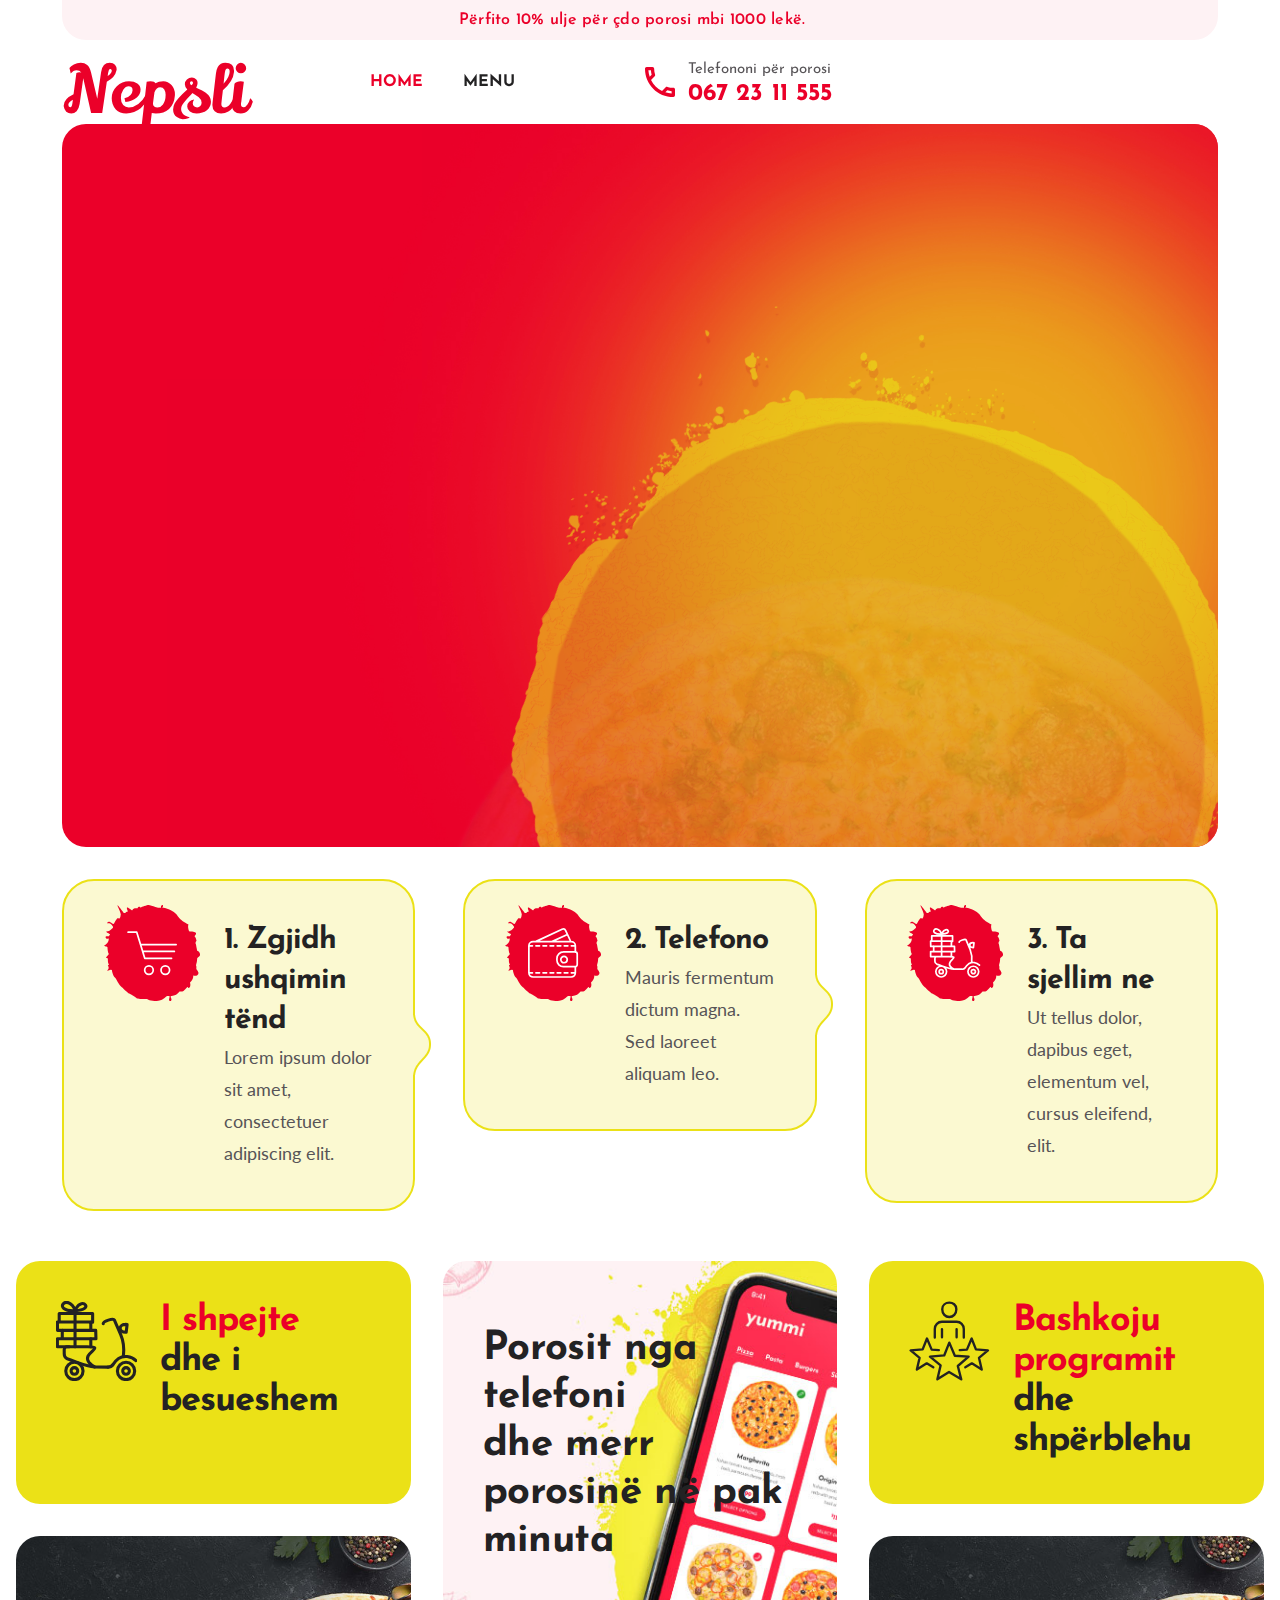
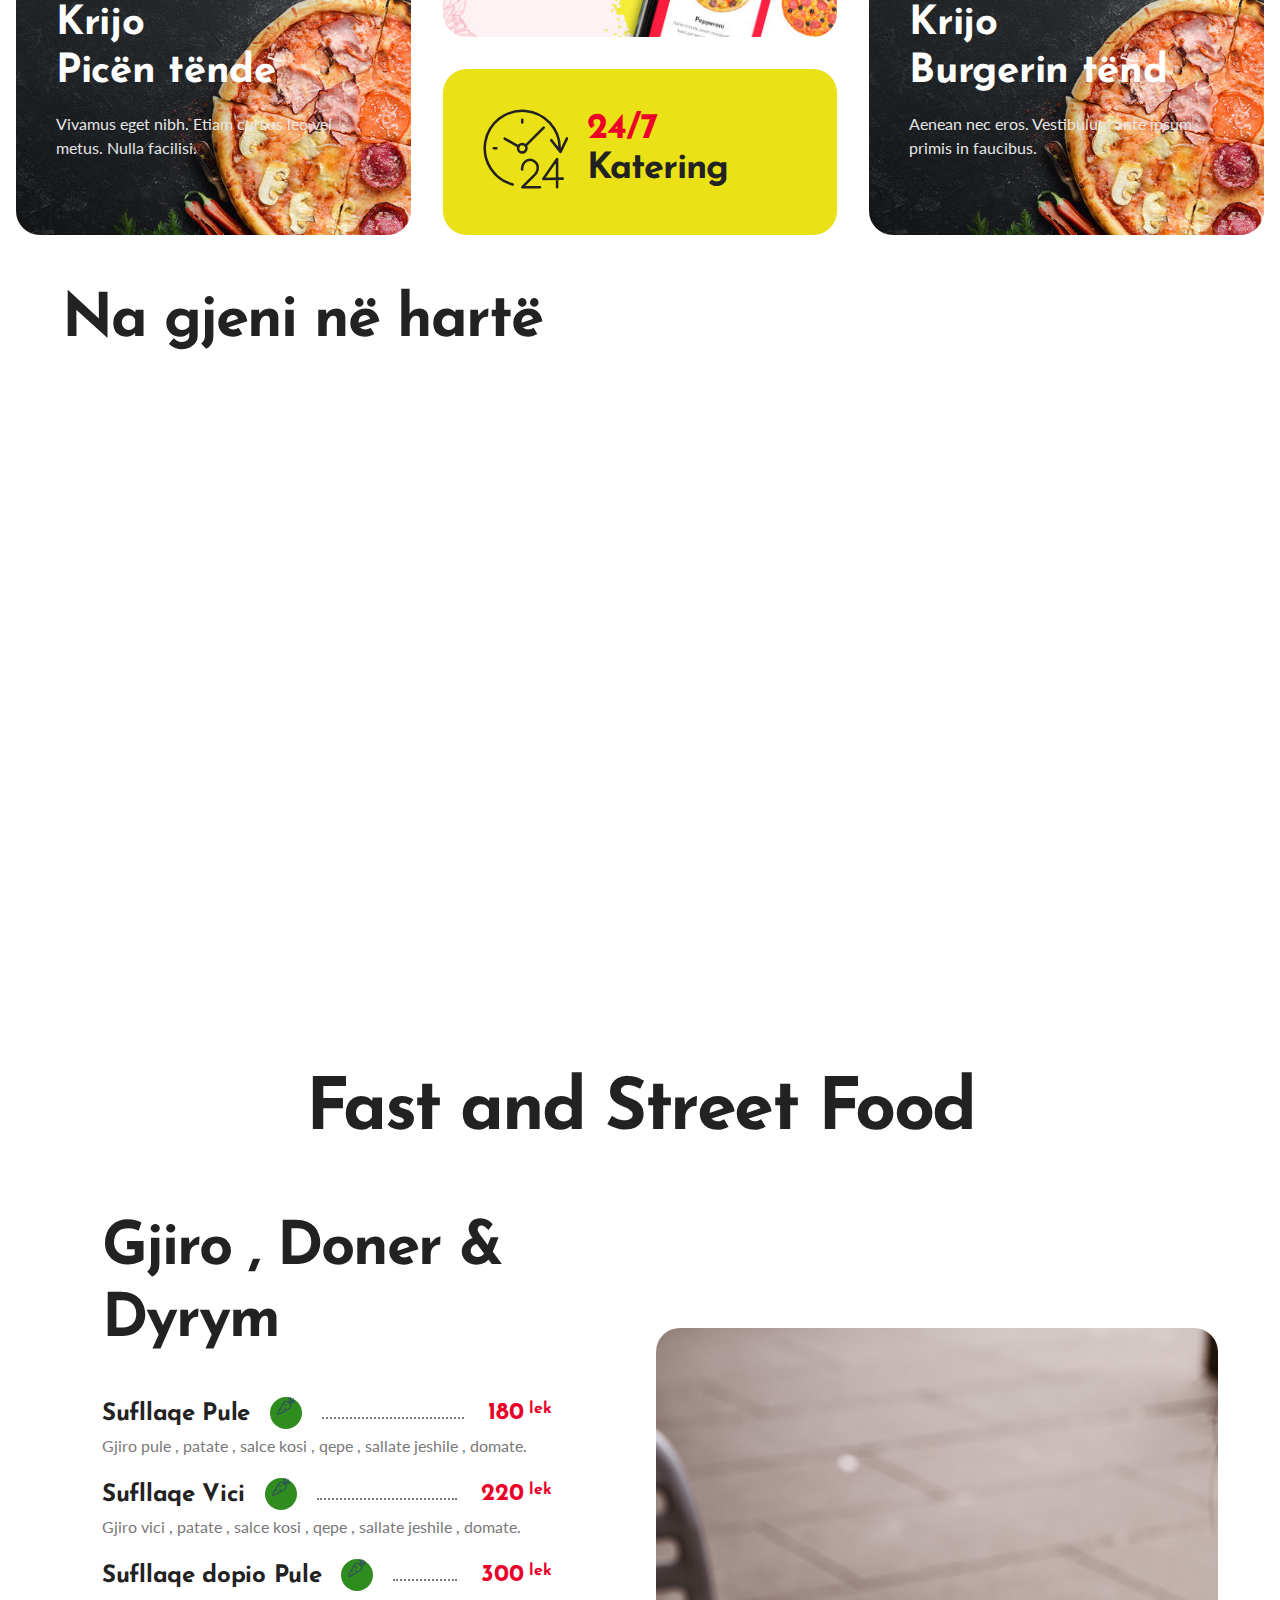
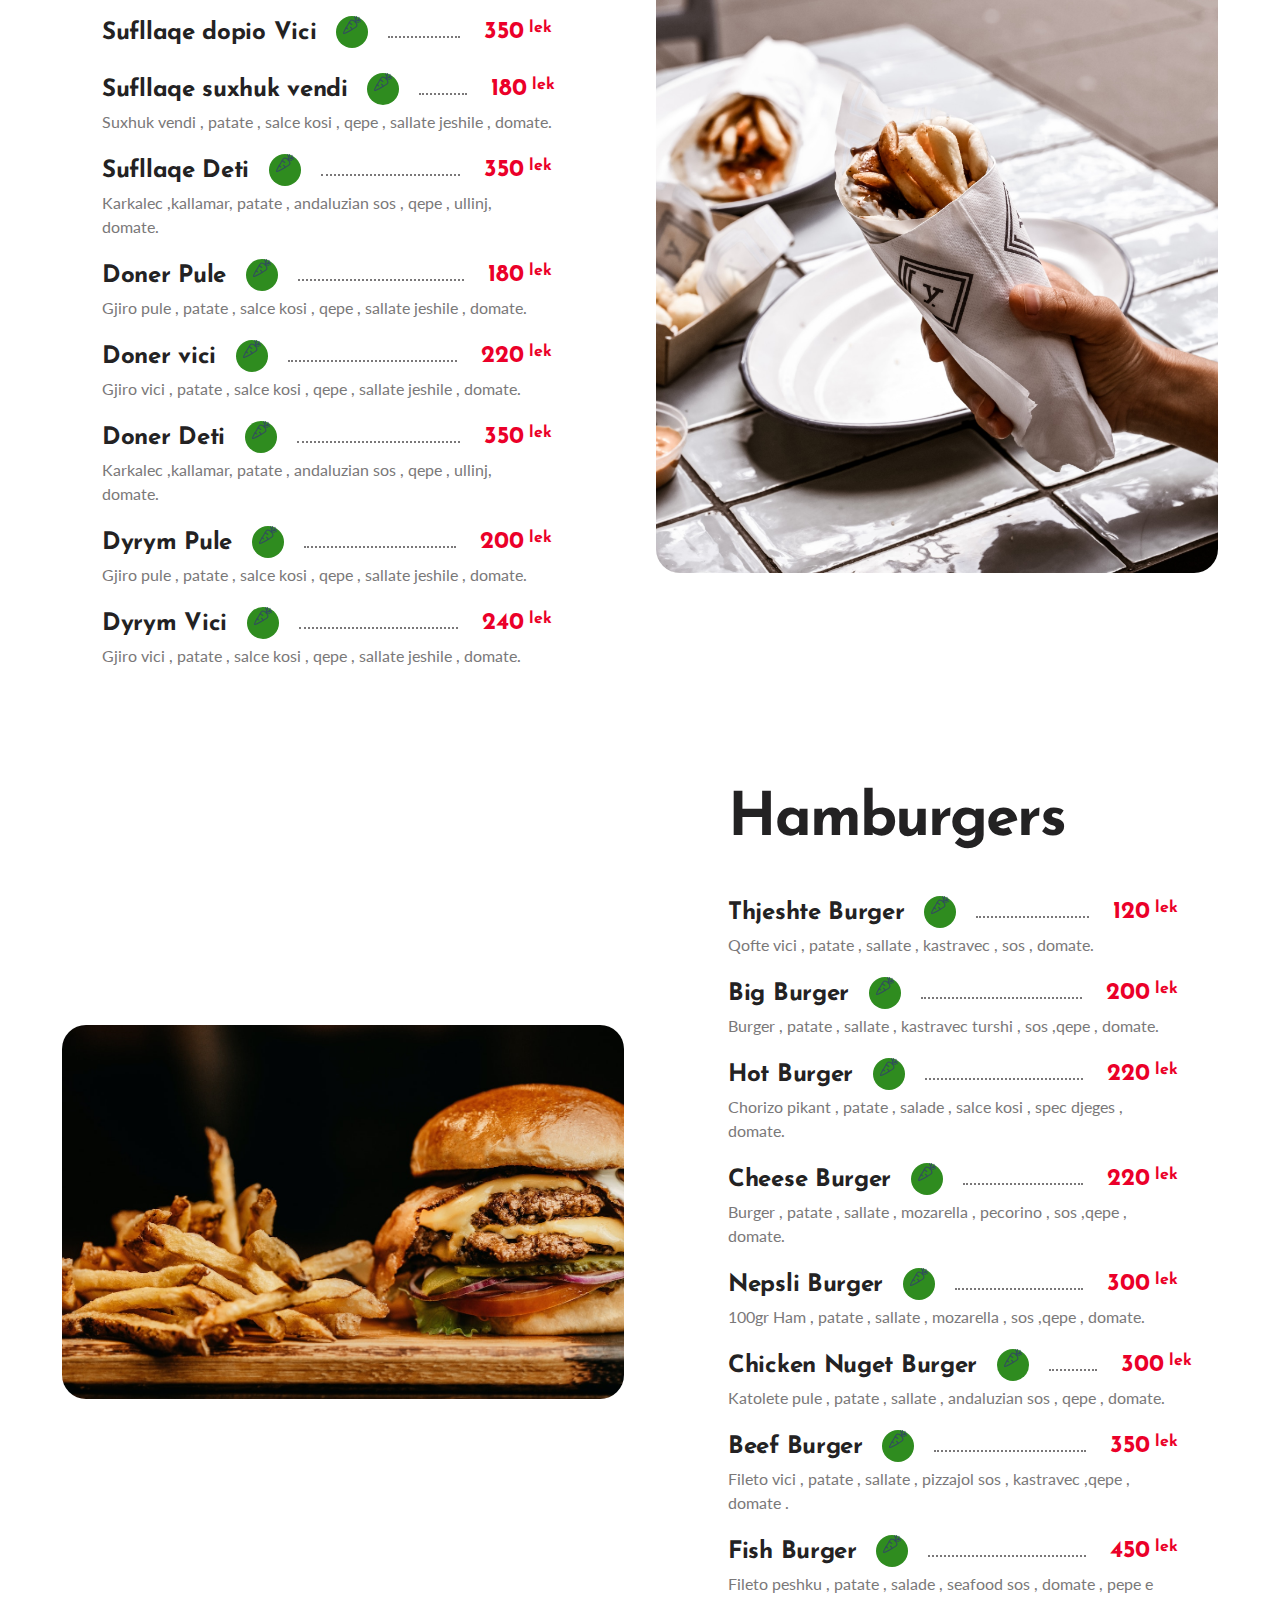
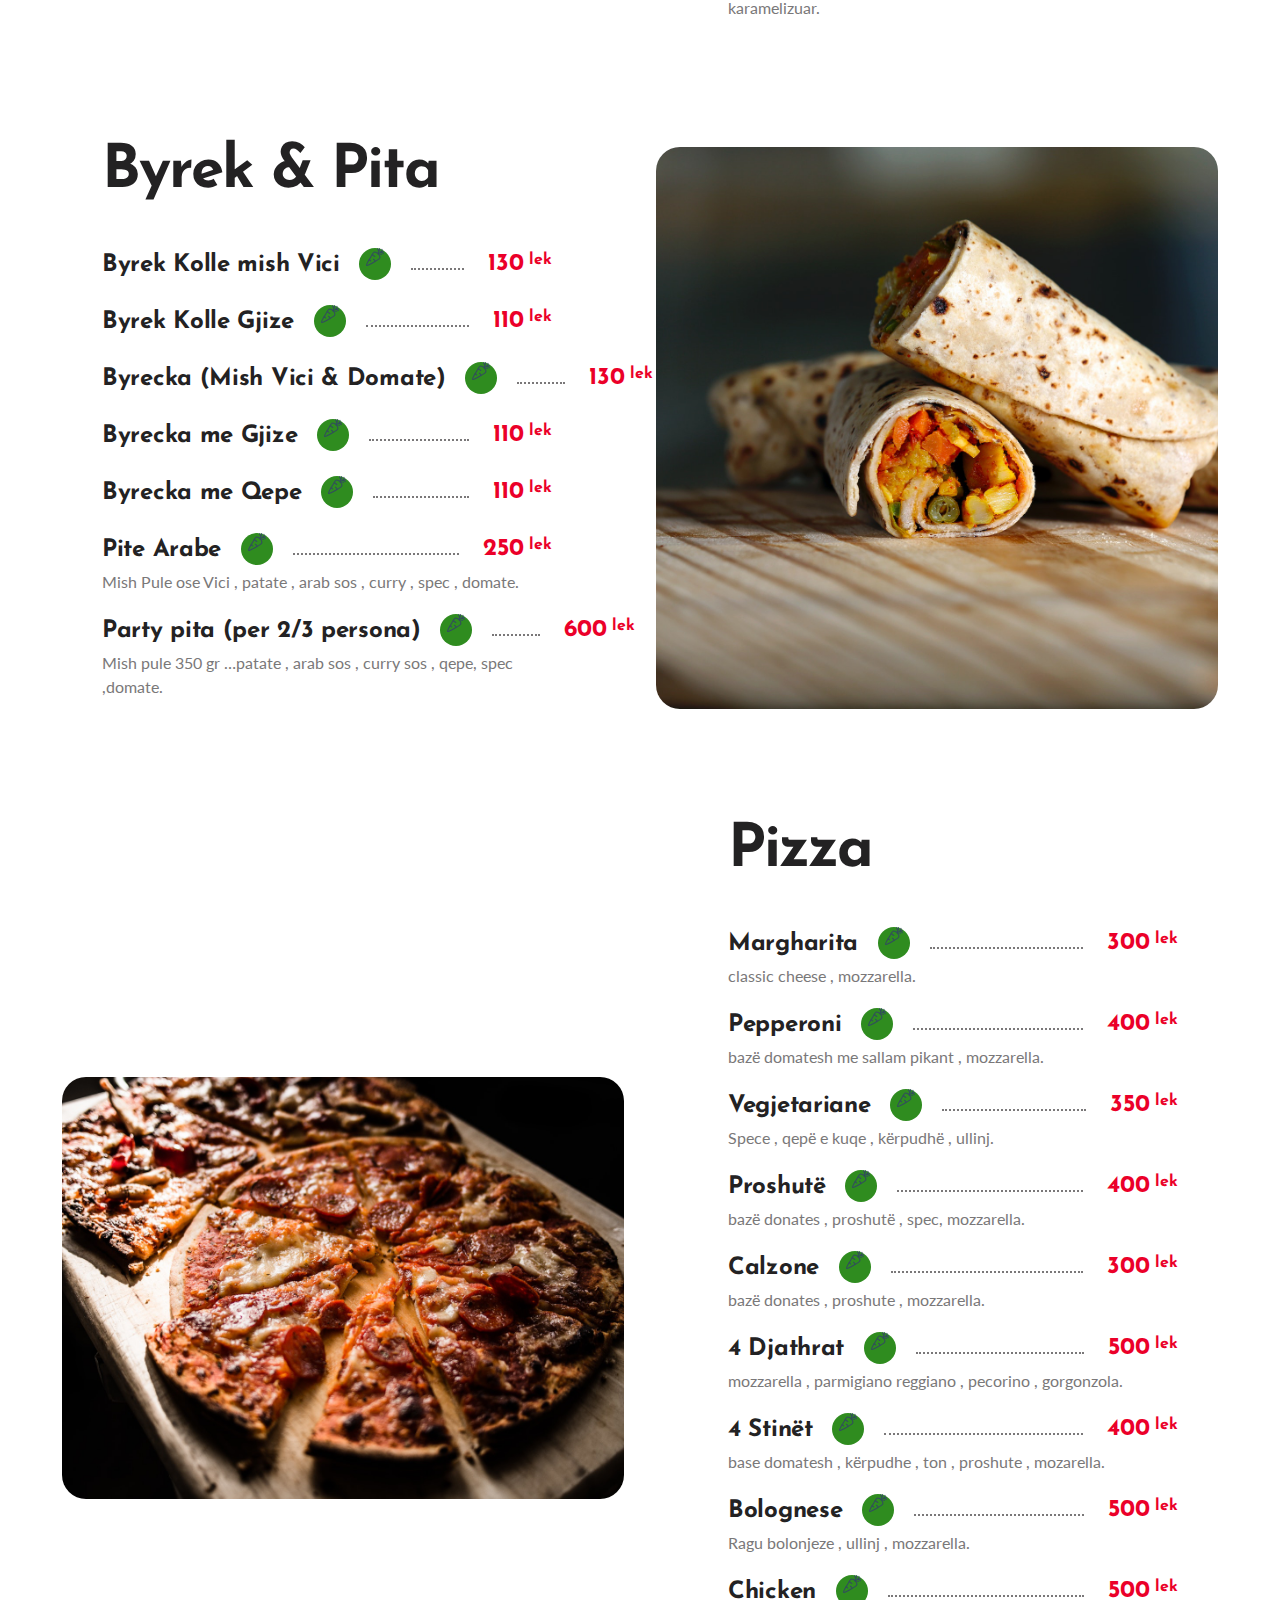
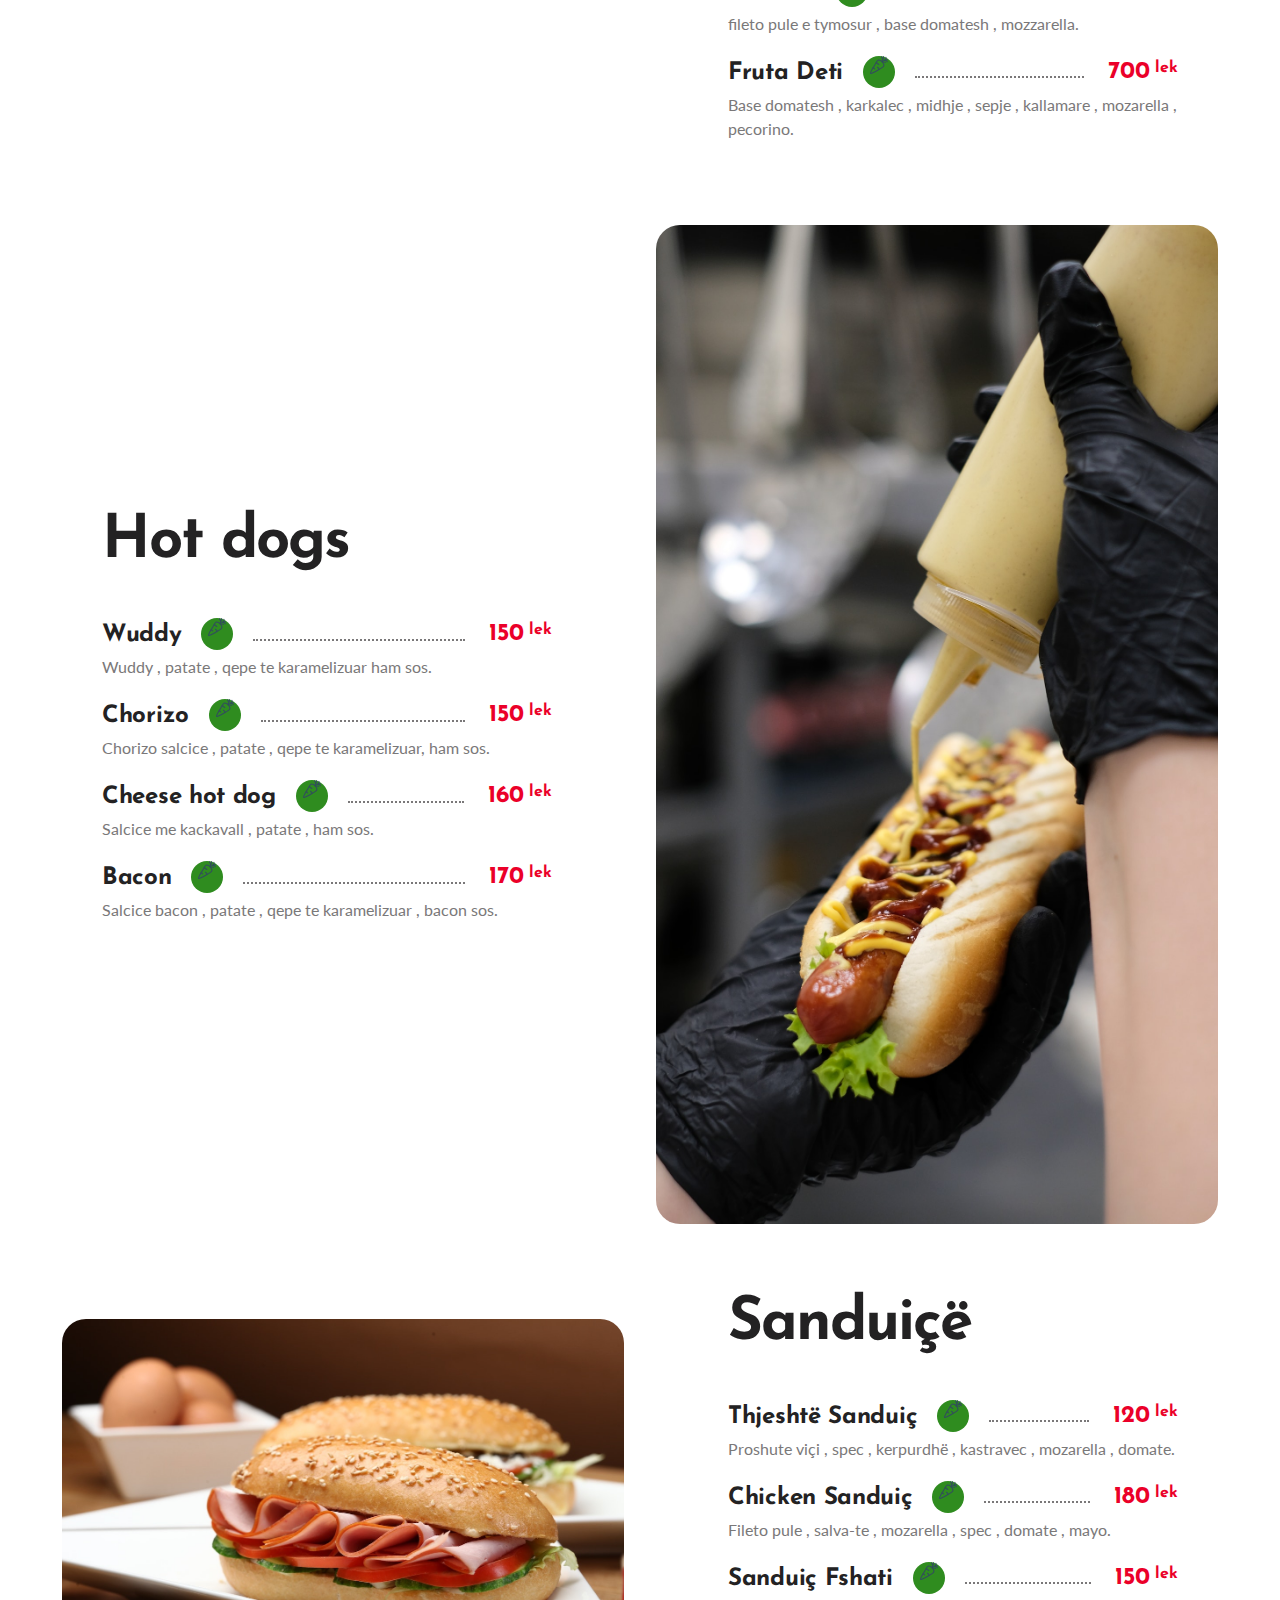
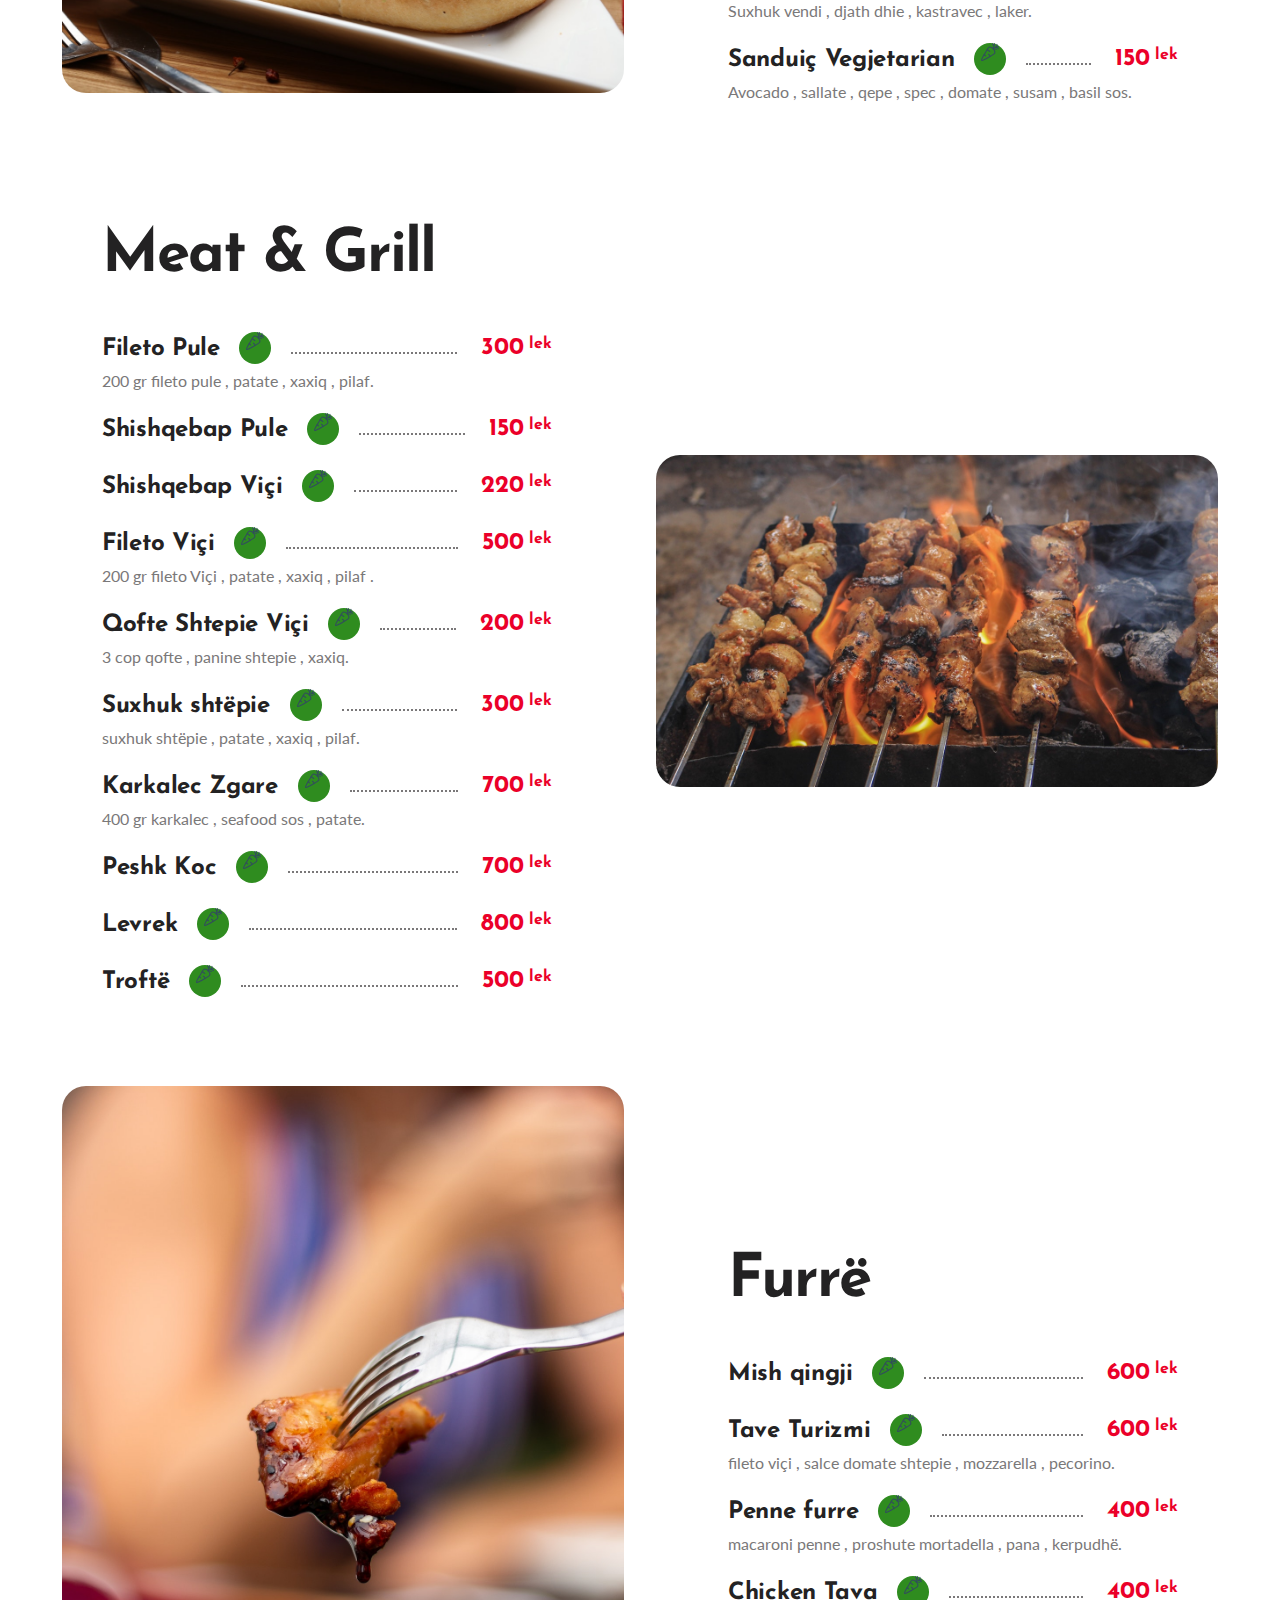
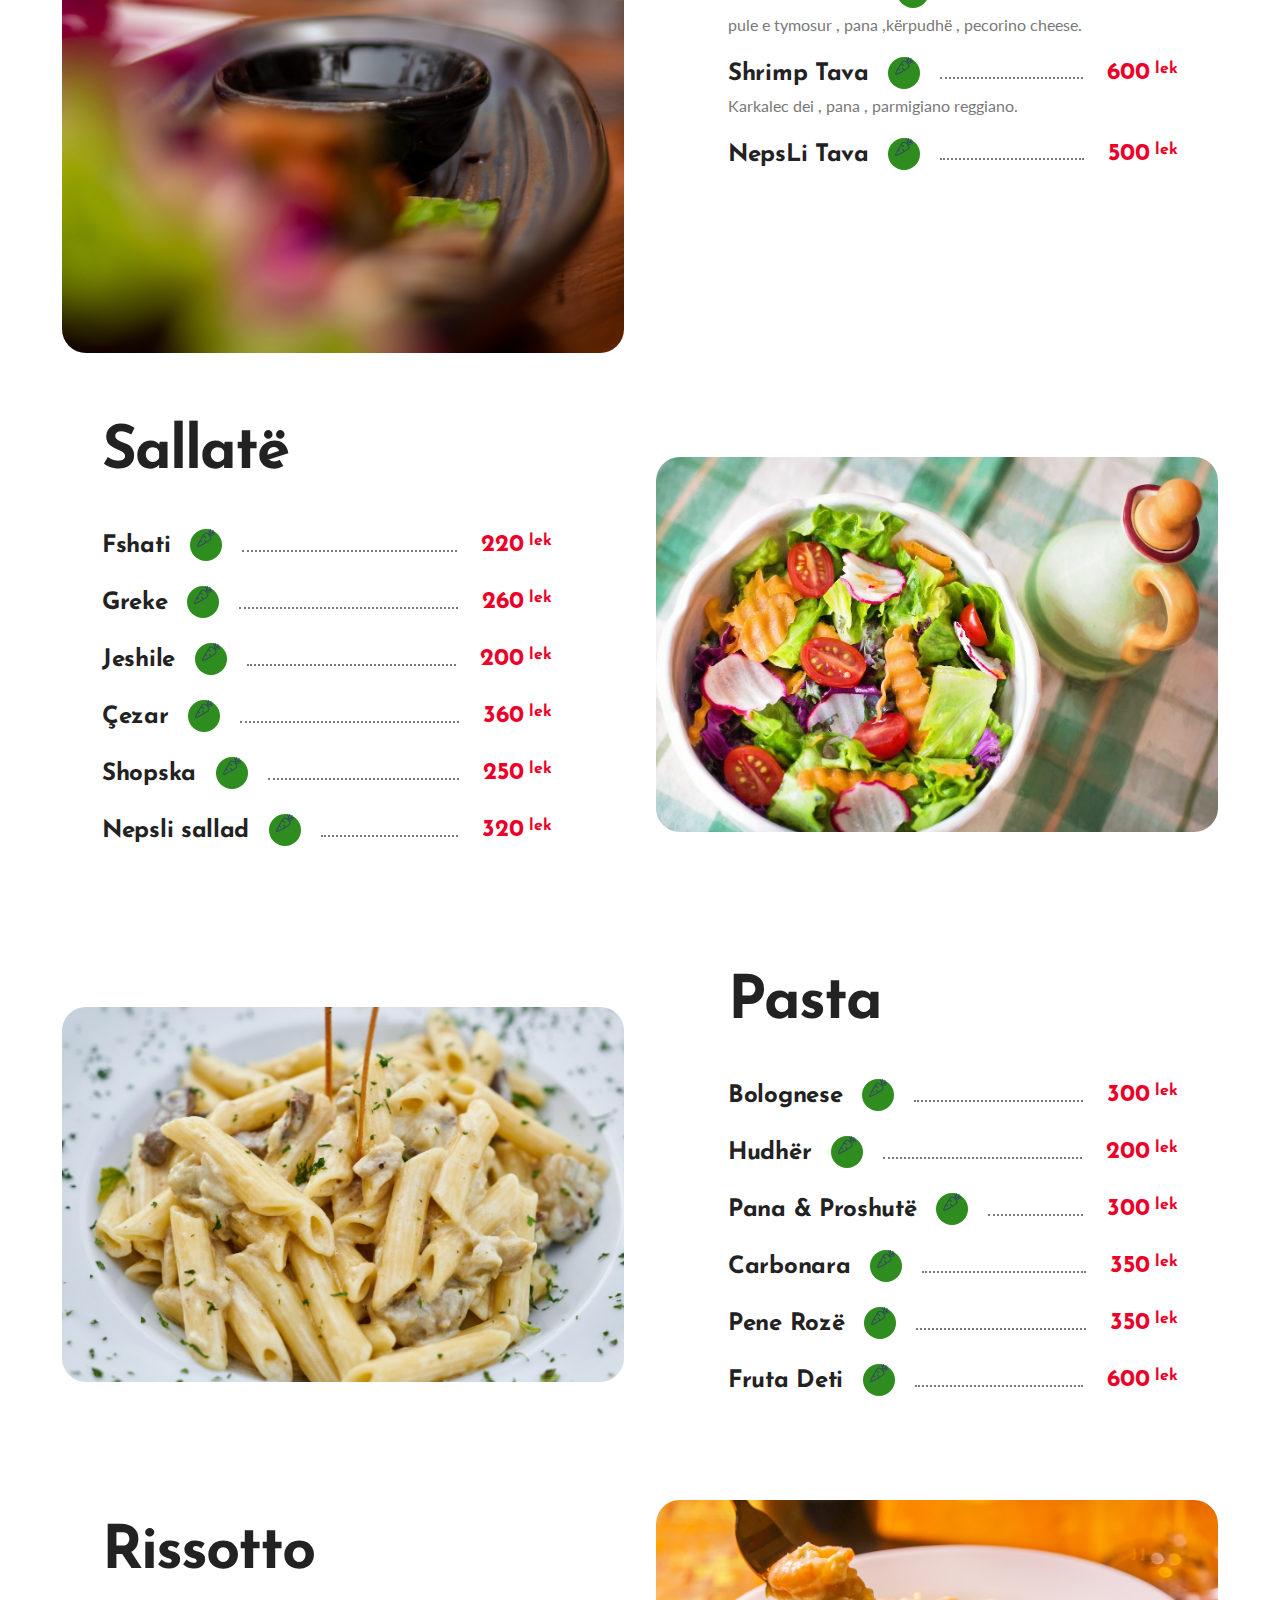
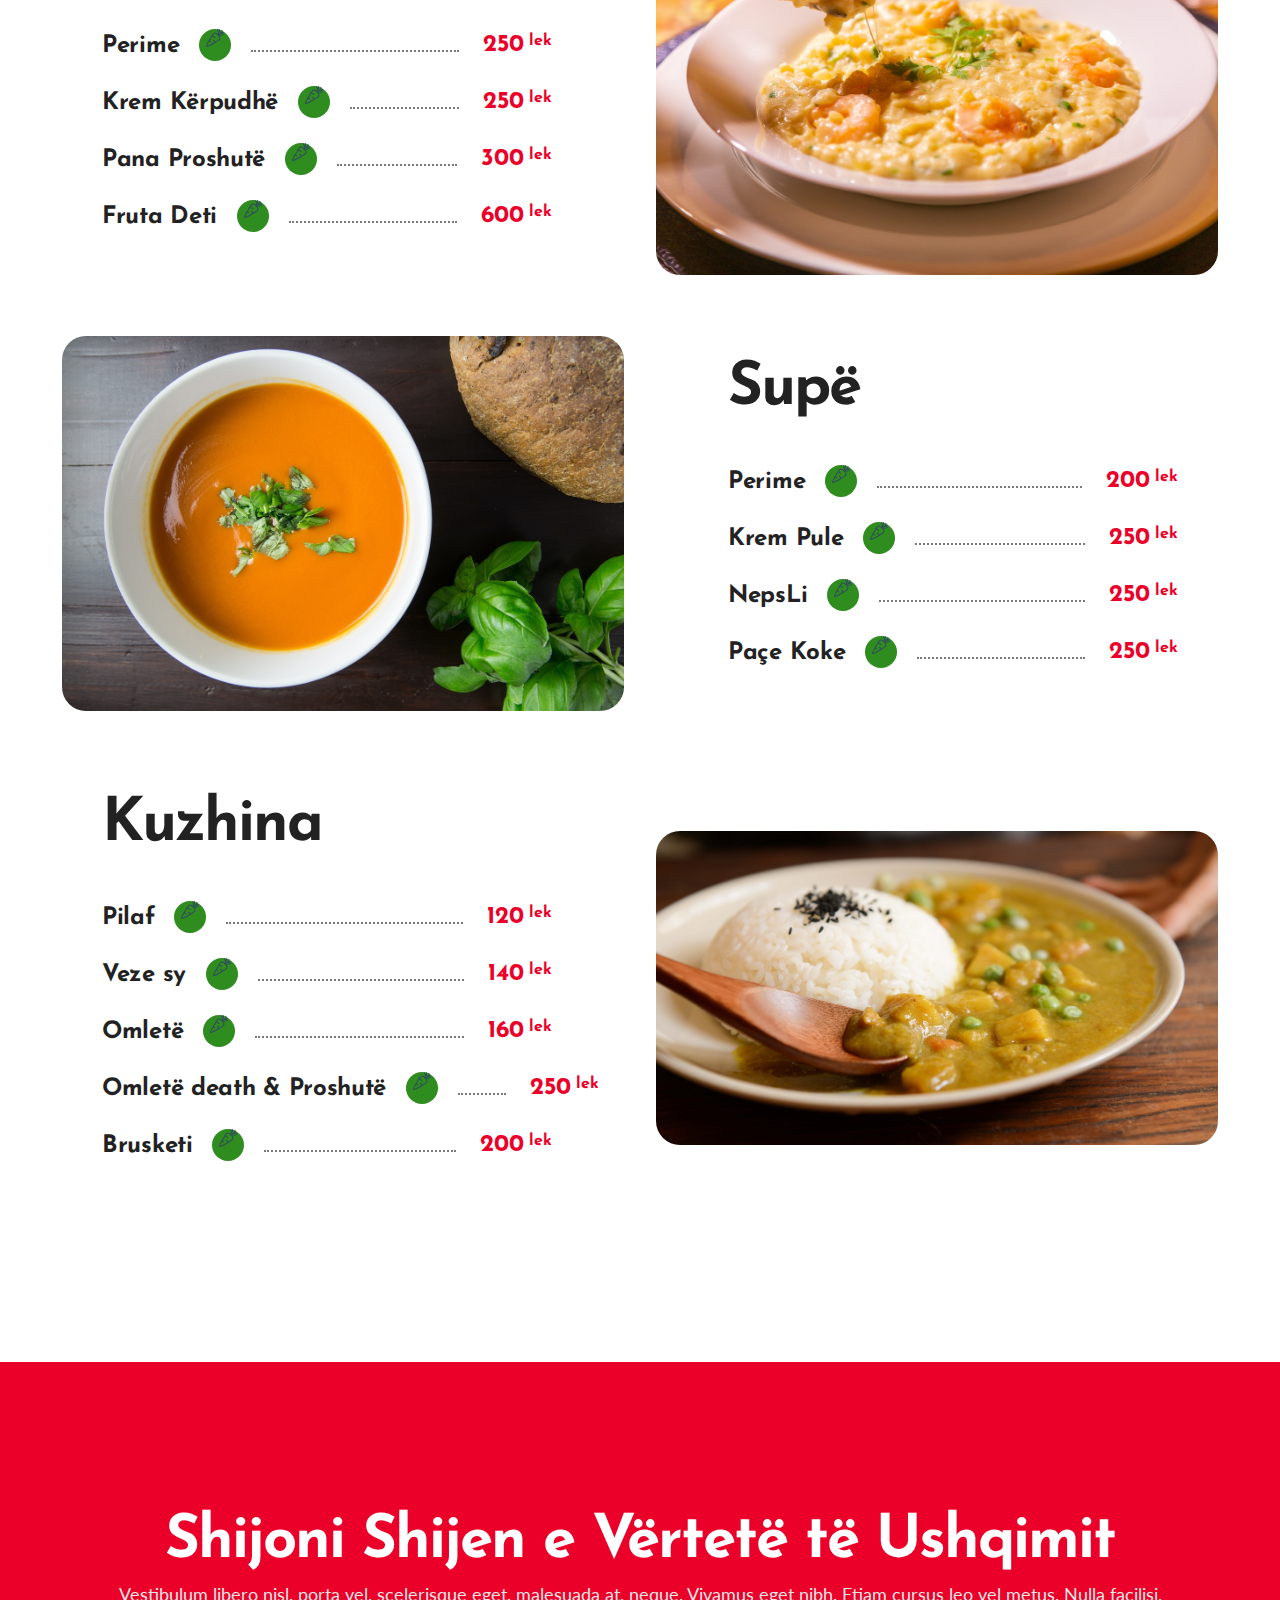
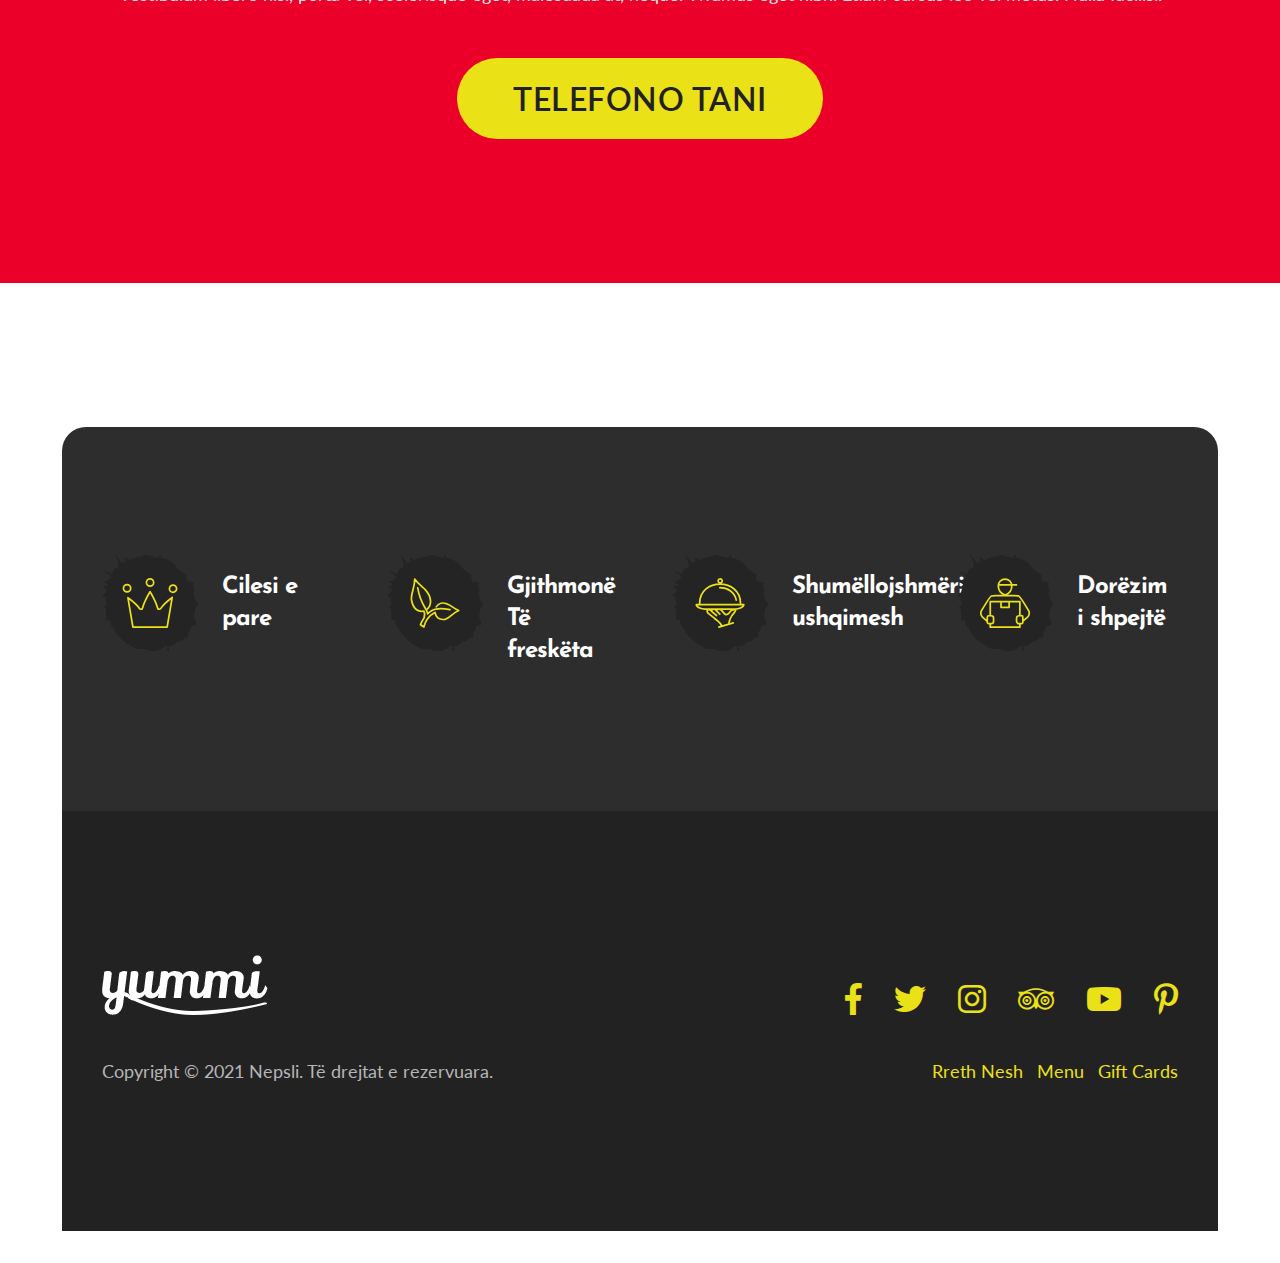
==== index.html @ e7e03b78 "first commit" ====
<!DOCTYPE html>
<html lang="en">
  <head>
    <!--================ Basic page needs ================-->
    <title>Nepsli</title>
    <meta charset="UTF-8" />
    <meta name="author" content="" />
    <meta name="keywords" content="" />
    <meta name="description" content="" />
    <!--================ Mobile specific metas ================-->
    <meta name="viewport" content="width=device-width, initial-scale=1.0" />
    <!--================ Favicon ================-->
    <link rel="shortcut icon" href="images/favicon.ico" />
    <!--================ Google web fonts ================-->
    <link
      href="https://fonts.googleapis.com/css2?family=Josefin+Sans:ital,wght@0,400;0,500;0,600;0,700;1,400;1,500;1,600;1,700&family=Lato:ital,wght@0,300;0,400;0,700;0,900;1,300;1,400;1,700;1,900"
      rel="stylesheet"
    />
    <link
      href="https://fonts.googleapis.com/css2?family=Lily+Script+One&display=swap"
      rel="stylesheet"
    />
    <link
      href="https://fonts.googleapis.com/css?family=Material+Icons%7CMaterial+Icons+Outlined%7CMaterial+Icons+Two+Tone%7CMaterial+Icons+Round%7CMaterial+Icons+Sharp"
      rel="stylesheet"
    />
    <!--================ Vendor CSS ================-->
    <link rel="stylesheet" href="css/fontawesome-all.min.css" />
    <link rel="stylesheet" href="css/linearicons.css" />
    <link
      rel="stylesheet"
      href="vendors/owl-carousel/assets/owl.carousel.min.css"
    />
    <link
      rel="stylesheet"
      href="vendors/arcticmodal/jquery.arcticmodal-0.3.css"
    />
    <link rel="stylesheet" href="css/bootstrap.min.css" />
    <link rel="stylesheet" href="css/animate.min.css" />
    <!-- REVOLUTION STYLE SHEETS -->
    <link rel="stylesheet" type="text/css" href="css/settings.css" />
    <!--================ Theme CSS ================-->
    <link rel="stylesheet" href="css/style.css" />
    <link rel="stylesheet" href="css/responsive.css" />
    <!--================ Vendor JS ================-->
  </head>

  <body>
    <div class="mad-preloader"></div>
    <div id="mad-page-wrapper" class="mad-page-wrapper">
      <!--================ Header ================-->
      <header id="mad-header" class="mad-header style-2">
        <div class="mad-message">
          Përfito 10% ulje për çdo porosi mbi 1000 lekë.
          <button id="close-msg" class="close-message">
            <i class="material-icons">mbyll</i>
          </button>
        </div>
        <div class="mad-header-section--sticky-xl">
          <div class="mad-header-items">
            <div class="mad-header-item">
              <a href="./index.html" class="mad-logo">
                <!-- <img src="images/logo3.png" alt=""/> -->
                <span
                  style="
                    font-family: 'Lily Script One', cursive;
                    font-size: 66px;
                    color: #eb0029;
                    margin-top: 20px;
                    display: block;
                  "
                  >Nepsli</span
                >
              </a>
            </div>
            <!--================ Navigation ================-->
            <nav class="mad-navigation-container">
              <ul class="mad-navigation mad-navigation--vertical-sm">
                <li class="menu-item menu-item-has-children current-menu-item">
                  <a href="/" class="no-arrow">Home</a>
                </li>
                <li class="menu-item menu-item-has-children">
                  <a href="./menu.html">Menu</a>
                </li>
              </ul>
            </nav>
            <!--================ End of Navigation ================-->
            <div class="mad-header-item">
              <div class="mad-our-info type-2">
                <div class="mad-info">
                  <i class="material-icons-outlined">call</i>
                  <div class="mad-info-content">
                    <span>Telefononi për porosi</span>
                    <a href="tel:0672311555">
                      <div class="mad-info-title">067 23 11 555</div>
                    </a>
                  </div>
                </div>
              </div>
            </div>
          </div>
        </div>
      </header>
      <!--================ End of Header ================-->
      <div class="mad-content no-pt">
        <div class="container wide">
          <div
            id="rev_slider_1_1_wrapper"
            class="rev_slider_wrapper fullwidthbanner-container"
            data-alias="slider1"
            data-source="gallery"
          >
            <!-- START REVOLUTION SLIDER 5.4.8.1 auto mode -->
            <div
              id="rev_slider_1_1"
              class="rev_slider fullwidthabanner"
              style="display: none"
              data-version="5.4.8.1"
            >
              <ul>
                <!-- SLIDE  -->
                <li
                  data-index="rs-1"
                  data-transition="fadetoleftfadefromright,fadefromright,slotslide-horizontal"
                  data-slotamount="default,default,default"
                  data-hideafterloop="0"
                  data-hideslideonmobile="off"
                  data-easein="default,default,default"
                  data-easeout="default,default,default"
                  data-masterspeed="default,default,default"
                  data-rotate="0,0,0"
                  data-saveperformance="off"
                  data-title="Slide"
                  data-param1=""
                  data-param2=""
                  data-param3=""
                  data-param4=""
                  data-param5=""
                  data-param6=""
                  data-param7=""
                  data-param8=""
                  data-param9=""
                  data-param10=""
                  data-description=""
                >
                  <!-- MAIN IMAGE -->
                  <img
                    src="vendors/revolution/assets/6cbea-bg1.jpg"
                    alt=""
                    data-bgposition="center center"
                    data-bgfit="cover"
                    data-bgrepeat="no-repeat"
                    class="rev-slidebg"
                    data-no-retina
                  />
                  <!-- LAYERS -->

                  <!-- LAYER NR. 1 -->
                  <div
                    class="tp-caption tp-resizeme"
                    id="slide-1-layer-5"
                    data-x="800"
                    data-y="172"
                    data-width="['none','none','none','none']"
                    data-height="['none','none','none','none']"
                    data-type="image"
                    data-responsive_offset="on"
                    data-frames='[{"delay":470,"speed":1500,"frame":"0","from":"x:right;rZ:90deg;","to":"o:1;","ease":"Power3.easeInOut"},{"delay":"+7030","speed":1500,"frame":"999","to":"auto:auto;","ease":"Power3.easeInOut"}]'
                    data-textAlign="['inherit','inherit','inherit','inherit']"
                    data-paddingtop="[0,0,0,0]"
                    data-paddingright="[0,0,0,0]"
                    data-paddingbottom="[0,0,0,0]"
                    data-paddingleft="[0,0,0,0]"
                    style="z-index: 5"
                  >
                    <img
                      src="vendors/revolution/assets/71681-small5.png"
                      alt=""
                      data-ww="1039px"
                      data-hh="770px"
                      data-no-retina
                    />
                  </div>

                  <!-- LAYER NR. 2 -->
                  <div
                    class="tp-caption tp-resizeme"
                    id="slide-1-layer-6"
                    data-x="858"
                    data-y="190"
                    data-width="['none','none','none','none']"
                    data-height="['none','none','none','none']"
                    data-type="image"
                    data-responsive_offset="on"
                    data-frames='[{"delay":710,"speed":1500,"frame":"0","from":"x:right;rZ:90deg;","to":"o:1;","ease":"Power3.easeInOut"},{"delay":"+6790","speed":1500,"frame":"999","to":"auto:auto;","ease":"Power3.easeInOut"}]'
                    data-textAlign="['inherit','inherit','inherit','inherit']"
                    data-paddingtop="[0,0,0,0]"
                    data-paddingright="[0,0,0,0]"
                    data-paddingbottom="[0,0,0,0]"
                    data-paddingleft="[0,0,0,0]"
                    style="z-index: 6"
                  >
                    <img
                      src="vendors/revolution/assets/40800-small4.png"
                      alt=""
                      data-ww="977px"
                      data-hh="889px"
                      data-no-retina
                    />
                  </div>

                  <!-- LAYER NR. 3 -->
                  <div
                    class="tp-caption tp-resizeme"
                    id="slide-1-layer-7"
                    data-x="875"
                    data-y="256"
                    data-width="['none','none','none','none']"
                    data-height="['none','none','none','none']"
                    data-type="image"
                    data-responsive_offset="on"
                    data-frames='[{"delay":970,"speed":1500,"frame":"0","from":"x:right;rZ:90deg;","to":"o:1;","ease":"Power3.easeInOut"},{"delay":"+6530","speed":1500,"frame":"999","to":"auto:auto;","ease":"Power3.easeInOut"}]'
                    data-textAlign="['inherit','inherit','inherit','inherit']"
                    data-paddingtop="[0,0,0,0]"
                    data-paddingright="[0,0,0,0]"
                    data-paddingbottom="[0,0,0,0]"
                    data-paddingleft="[0,0,0,0]"
                    style="z-index: 7"
                  >
                    <img
                      src="vendors/revolution/assets/d0628-small3.png"
                      alt=""
                      data-ww="1045px"
                      data-hh="556px"
                      data-no-retina
                    />
                  </div>

                  <!-- LAYER NR. 4 -->
                  <div
                    class="tp-caption tp-resizeme"
                    id="slide-1-layer-9"
                    data-x="817"
                    data-y="154"
                    data-width="['none','none','none','none']"
                    data-height="['none','none','none','none']"
                    data-type="image"
                    data-responsive_offset="on"
                    data-frames='[{"delay":1350,"speed":1500,"frame":"0","from":"x:right;rZ:90deg;","to":"o:1;","ease":"Power3.easeInOut"},{"delay":"+6150","speed":1500,"frame":"999","to":"auto:auto;","ease":"Power3.easeInOut"}]'
                    data-textAlign="['inherit','inherit','inherit','inherit']"
                    data-paddingtop="[0,0,0,0]"
                    data-paddingright="[0,0,0,0]"
                    data-paddingbottom="[0,0,0,0]"
                    data-paddingleft="[0,0,0,0]"
                    style="z-index: 8"
                  >
                    <img
                      src="vendors/revolution/assets/bc959-small1.png"
                      alt=""
                      data-ww="1040px"
                      data-hh="867px"
                      data-no-retina
                    />
                  </div>

                  <!-- LAYER NR. 5 -->
                  <div
                    class="tp-caption tp-resizeme"
                    id="slide-1-layer-10"
                    data-x="924"
                    data-y="193"
                    data-width="['none','none','none','none']"
                    data-height="['none','none','none','none']"
                    data-type="image"
                    data-responsive_offset="on"
                    data-frames='[{"delay":1770,"speed":1500,"frame":"0","from":"x:right;rZ:90deg;","to":"o:1;","ease":"Power3.easeInOut"},{"delay":"+5730","speed":1500,"frame":"999","to":"auto:auto;","ease":"Power3.easeInOut"}]'
                    data-textAlign="['inherit','inherit','inherit','inherit']"
                    data-paddingtop="[0,0,0,0]"
                    data-paddingright="[0,0,0,0]"
                    data-paddingbottom="[0,0,0,0]"
                    data-paddingleft="[0,0,0,0]"
                    style="z-index: 9"
                  >
                    <img
                      src="vendors/revolution/assets/018e7-small4.png"
                      alt=""
                      data-ww="922px"
                      data-hh="861px"
                      data-no-retina
                    />
                  </div>

                  <!-- LAYER NR. 6 -->
                  <div
                    class="tp-caption tp-resizeme"
                    id="slide-1-layer-11"
                    data-x="883"
                    data-y="237"
                    data-width="['none','none','none','none']"
                    data-height="['none','none','none','none']"
                    data-type="image"
                    data-responsive_offset="on"
                    data-frames='[{"delay":30,"speed":1500,"frame":"0","from":"y:bottom;rZ:90deg;sX:2;sY:2;opacity:0;","to":"o:1;","ease":"Power3.easeInOut"},{"delay":"+7470","speed":2000,"frame":"999","to":"x:right;rZ:90deg;","ease":"Power3.easeInOut"}]'
                    data-textAlign="['inherit','inherit','inherit','inherit']"
                    data-paddingtop="[0,0,0,0]"
                    data-paddingright="[0,0,0,0]"
                    data-paddingbottom="[0,0,0,0]"
                    data-paddingleft="[0,0,0,0]"
                    style="z-index: 10"
                  >
                    <img
                      src="vendors/revolution/assets/75ec1-big1.png"
                      alt=""
                      data-ww="970px"
                      data-hh="873px"
                      data-no-retina
                    />
                  </div>

                  <!-- LAYER NR. 7 -->
                  <div
                    class="tp-caption tp-resizeme"
                    id="slide-1-layer-12"
                    data-x="951"
                    data-y="271"
                    data-width="['none','none','none','none']"
                    data-height="['none','none','none','none']"
                    data-type="image"
                    data-responsive_offset="on"
                    data-frames='[{"delay":310,"speed":1500,"frame":"0","from":"y:bottom;rZ:90deg;sX:2;sY:2;opacity:0;","to":"o:1;","ease":"Power3.easeInOut"},{"delay":"+7190","speed":2000,"frame":"999","to":"x:right;rZ:90deg;","ease":"Power4.easeInOut"}]'
                    data-textAlign="['inherit','inherit','inherit','inherit']"
                    data-paddingtop="[0,0,0,0]"
                    data-paddingright="[0,0,0,0]"
                    data-paddingbottom="[0,0,0,0]"
                    data-paddingleft="[0,0,0,0]"
                    style="z-index: 11"
                  >
                    <div
                      class="rs-looped rs-rotate"
                      data-easing="Linear.easeNone"
                      data-startdeg="0"
                      data-enddeg="20"
                      data-speed="19"
                      data-origin="50% 50%"
                    >
                      <img
                        src="vendors/revolution/assets/1eb76-big2.png"
                        alt=""
                        data-ww="786px"
                        data-hh="776px"
                        data-no-retina
                      />
                    </div>
                  </div>

                  <!-- LAYER NR. 8 -->
                  <div
                    class="tp-caption tp-resizeme"
                    id="slide-1-layer-13"
                    data-x="1669"
                    data-y="780"
                    data-width="['none','none','none','none']"
                    data-height="['none','none','none','none']"
                    data-type="image"
                    data-responsive_offset="on"
                    data-frames='[{"delay":1090,"speed":1500,"frame":"0","from":"x:right;rZ:90deg;","to":"o:1;","ease":"Power3.easeInOut"},{"delay":"+6410","speed":2000,"frame":"999","to":"auto:auto;","ease":"Power3.easeInOut"}]'
                    data-textAlign="['inherit','inherit','inherit','inherit']"
                    data-paddingtop="[0,0,0,0]"
                    data-paddingright="[0,0,0,0]"
                    data-paddingbottom="[0,0,0,0]"
                    data-paddingleft="[0,0,0,0]"
                    style="z-index: 12"
                  >
                    <div
                      class="rs-looped rs-pendulum"
                      data-easing=""
                      data-startdeg="-20"
                      data-enddeg="-8"
                      data-speed="2"
                      data-origin="50% 50%"
                    >
                      <img
                        src="vendors/revolution/assets/96fdd-big6.png"
                        alt=""
                        data-ww="204px"
                        data-hh="324px"
                        data-no-retina
                      />
                    </div>
                  </div>

                  <!-- LAYER NR. 9 -->
                  <div
                    class="tp-caption tp-resizeme"
                    id="slide-1-layer-14"
                    data-x="858"
                    data-y="792"
                    data-width="['none','none','none','none']"
                    data-height="['none','none','none','none']"
                    data-type="image"
                    data-responsive_offset="on"
                    data-frames='[{"delay":1310,"speed":2000,"frame":"0","from":"x:right;rZ:90deg;","to":"o:1;","ease":"Power3.easeInOut"},{"delay":"+5690","speed":2000,"frame":"999","to":"auto:auto;","ease":"Power3.easeInOut"}]'
                    data-textAlign="['inherit','inherit','inherit','inherit']"
                    data-paddingtop="[0,0,0,0]"
                    data-paddingright="[0,0,0,0]"
                    data-paddingbottom="[0,0,0,0]"
                    data-paddingleft="[0,0,0,0]"
                    style="z-index: 13"
                  >
                    <div
                      class="rs-looped rs-pendulum"
                      data-easing=""
                      data-startdeg="-20"
                      data-enddeg="-14"
                      data-speed="2"
                      data-origin="50% 50%"
                    >
                      <img
                        src="vendors/revolution/assets/09e42-big5.png"
                        alt=""
                        data-ww="302px"
                        data-hh="315px"
                        data-no-retina
                      />
                    </div>
                  </div>

                  <!-- LAYER NR. 10 -->
                  <div
                    class="tp-caption tp-resizeme"
                    id="slide-1-layer-29"
                    data-x="1646"
                    data-y="220"
                    data-width="['none','none','none','none']"
                    data-height="['none','none','none','none']"
                    data-type="image"
                    data-responsive_offset="on"
                    data-frames='[{"delay":1570,"speed":1200,"frame":"0","from":"x:right;rZ:90deg;","to":"o:1;","ease":"Power3.easeInOut"},{"delay":"+6230","speed":2000,"frame":"999","to":"auto:auto;","ease":"Power3.easeInOut"}]'
                    data-textAlign="['inherit','inherit','inherit','inherit']"
                    data-paddingtop="[0,0,0,0]"
                    data-paddingright="[0,0,0,0]"
                    data-paddingbottom="[0,0,0,0]"
                    data-paddingleft="[0,0,0,0]"
                    style="z-index: 14"
                  >
                    <div
                      class="rs-looped rs-pendulum"
                      data-easing=""
                      data-startdeg="-20"
                      data-enddeg="-15"
                      data-speed="2"
                      data-origin="50% 50%"
                    >
                      <img
                        src="vendors/revolution/assets/d70da-big4.png"
                        alt=""
                        data-ww="220px"
                        data-hh="377px"
                        data-no-retina
                      />
                    </div>
                  </div>

                  <!-- LAYER NR. 11 -->
                  <div
                    class="tp-caption tp-resizeme"
                    id="slide-1-layer-16"
                    data-x="849"
                    data-y="226"
                    data-width="['none','none','none','none']"
                    data-height="['none','none','none','none']"
                    data-type="image"
                    data-responsive_offset="on"
                    data-frames='[{"delay":1550,"speed":2000,"frame":"0","from":"x:right;rX:0deg;rY:0deg;rZ:90deg;","to":"o:1;","ease":"Power3.easeInOut"},{"delay":"+5450","speed":2000,"frame":"999","to":"auto:auto;","ease":"Power3.easeInOut"}]'
                    data-textAlign="['inherit','inherit','inherit','inherit']"
                    data-paddingtop="[0,0,0,0]"
                    data-paddingright="[0,0,0,0]"
                    data-paddingbottom="[0,0,0,0]"
                    data-paddingleft="[0,0,0,0]"
                    style="z-index: 15"
                  >
                    <div
                      class="rs-looped rs-pendulum"
                      data-easing=""
                      data-startdeg="-20"
                      data-enddeg="-10"
                      data-speed="2"
                      data-origin="50% 50%"
                    >
                      <img
                        src="vendors/revolution/assets/f13af-big3.png"
                        alt=""
                        data-ww="288px"
                        data-hh="397px"
                        data-no-retina
                      />
                    </div>
                  </div>

                  <!-- LAYER NR. 12 -->
                  <div
                    class="tp-caption rev-btn"
                    id="slide-1-layer-27"
                    data-x="255"
                    data-y="816"
                    data-width="['auto']"
                    data-height="['auto']"
                    data-type="button"
                    data-responsive_offset="on"
                    data-frames='[{"delay":2510,"speed":1200,"frame":"0","from":"z:0;rX:0deg;rY:0;rZ:0;sX:2;sY:2;skX:0;skY:0;opacity:0;","mask":"x:0px;y:0px;s:inherit;e:inherit;","to":"o:1;","ease":"Power2.easeOut"},{"delay":"+5290","speed":1200,"frame":"999","to":"auto:auto;","mask":"x:0;y:0;s:inherit;e:inherit;","ease":"Power3.easeInOut"},{"frame":"hover","speed":"300","ease":"Linear.easeNone","to":"o:1;rX:0;rY:0;rZ:0;z:0;","style":"c:rgb(255,255,255);bg:rgb(184,0,31);bw:0px 0px 0px 0;"}]'
                    data-textAlign="['inherit','inherit','inherit','inherit']"
                    data-paddingtop="[35,35,35,35]"
                    data-paddingright="[115,115,115,115]"
                    data-paddingbottom="[29,29,29,29]"
                    data-paddingleft="[115,115,115,115]"
                    style="
                      z-index: 16;
                      white-space: nowrap;
                      font-size: 32px;
                      line-height: 17px;
                      font-weight: 600;
                      color: #232223;
                      font-family: Josefin Sans;
                      background-color: rgb(235, 225, 23);
                      border-color: rgb(184, 0, 31);
                      border-style: solid;
                      border-width: 0px 3px 5px 0px;
                      border-radius: 40px 40px 40px 40px;
                      outline: none;
                      box-shadow: none;
                      box-sizing: border-box;
                      -moz-box-sizing: border-box;
                      -webkit-box-sizing: border-box;
                      cursor: pointer;
                    "
                  >
                    POROSIT TANI!
                  </div>

                  <!-- LAYER NR. 13 -->
                  <div
                    class="tp-caption tp-resizeme"
                    id="slide-1-layer-26"
                    data-x="283"
                    data-y="911"
                    data-width="['auto']"
                    data-height="['auto']"
                    data-visibility="['on','on','on','off']"
                    data-type="text"
                    data-responsive_offset="on"
                    data-frames='[{"delay":3130,"speed":1200,"frame":"0","from":"opacity:0;","to":"o:1;","ease":"Power3.easeInOut"},{"delay":"+4670","speed":800,"frame":"999","to":"opacity:0;","ease":"Power3.easeInOut"}]'
                    data-textAlign="['center','center','center','center']"
                    data-paddingtop="[0,0,0,0]"
                    data-paddingright="[0,0,0,0]"
                    data-paddingbottom="[0,0,0,0]"
                    data-paddingleft="[0,0,0,0]"
                    style="
                      z-index: 17;
                      white-space: nowrap;
                      font-size: 16px;
                      line-height: 23px;
                      font-weight: 400;
                      color: #ffffff;
                      letter-spacing: 0px;
                      font-family: Lato;
                    "
                  >
                    Për çdo pizza familiare, ju ofrojmë një pije falas
                  </div>

                  <!-- LAYER NR. 14 -->
                  <div
                    class="tp-caption tp-resizeme"
                    id="slide-1-layer-30"
                    data-x="246"
                    data-y="262"
                    data-width="['468']"
                    data-height="['323']"
                    data-type="text"
                    data-responsive_offset="on"
                    data-frames='[{"delay":830,"split":"chars","splitdelay":0.1000000000000000055511151231257827021181583404541015625,"speed":1500,"split_direction":"forward","frame":"0","from":"x:[-100%];z:0;rX:0deg;rY:0;rZ:0;sX:1;sY:1;skX:0;skY:0;opacity:0;","to":"o:1;skY:-5px;","ease":"Power3.easeInOut"},{"delay":"+6170","split":"chars","splitdelay":0.1000000000000000055511151231257827021181583404541015625,"speed":1500,"split_direction":"forward","frame":"999","to":"auto:auto;","ease":"Power3.easeInOut"}]'
                    data-textAlign="['inherit','inherit','inherit','inherit']"
                    data-paddingtop="[0,0,0,0]"
                    data-paddingright="[0,0,0,0]"
                    data-paddingbottom="[0,0,0,0]"
                    data-paddingleft="[0,0,0,0]"
                    style="
                      z-index: 18;
                      min-width: 468px;
                      max-width: 468px;
                      max-width: 323px;
                      max-width: 323px;
                      white-space: nowrap;
                      font-size: 115px;
                      line-height: 160px;
                      font-weight: 700;
                      color: #ffffff;
                      letter-spacing: -2px;
                      font-family: Josefin Sans;
                      font-style: italic;
                      text-shadow: 3px 3px 0 #b8001f, 4px 4px 0 #b8001f;
                    "
                  >
                    1 PIZZA
                  </div>

                  <!-- LAYER NR. 15 -->
                  <div
                    class="tp-caption tp-resizeme"
                    id="slide-1-layer-31"
                    data-x="244"
                    data-y="382"
                    data-width="['auto']"
                    data-height="['auto']"
                    data-type="text"
                    data-responsive_offset="on"
                    data-frames='[{"delay":1190,"split":"chars","splitdelay":0.1000000000000000055511151231257827021181583404541015625,"speed":1500,"split_direction":"forward","frame":"0","from":"x:[100%];z:0;rX:0deg;rY:0;rZ:0;sX:1;sY:1;skX:0;skY:0;opacity:0;","to":"o:1;skY:-5px;","ease":"Power3.easeInOut"},{"delay":"+5910","split":"chars","splitdelay":0.1000000000000000055511151231257827021181583404541015625,"speed":1500,"split_direction":"forward","frame":"999","to":"auto:auto;","ease":"Power3.easeInOut"}]'
                    data-textAlign="['inherit','inherit','inherit','inherit']"
                    data-paddingtop="[0,0,0,0]"
                    data-paddingright="[0,0,0,0]"
                    data-paddingbottom="[0,0,0,0]"
                    data-paddingleft="[0,0,0,0]"
                    style="
                      z-index: 19;
                      white-space: nowrap;
                      font-size: 155px;
                      line-height: 200px;
                      font-weight: 700;
                      color: #ffffff;
                      letter-spacing: 0px;
                      font-family: Josefin Sans;
                      font-style: italic;
                      text-shadow: 3px 3px 0 #b8001f, 4px 4px 0 #b8001f;
                    "
                  >
                    MENU
                  </div>

                  <!-- LAYER NR. 16 -->
                  <div
                    class="tp-caption tp-resizeme"
                    id="slide-1-layer-32"
                    data-x="257"
                    data-y="530"
                    data-width="['auto']"
                    data-height="['auto']"
                    data-type="text"
                    data-responsive_offset="on"
                    data-frames='[{"delay":1510,"speed":1500,"frame":"0","from":"y:[100%];z:0;rX:0deg;rY:0;rZ:0;sX:1;sY:1;skX:0;skY:0;opacity:0;","to":"o:1;skY:-5px;","ease":"Power2.easeInOut"},{"delay":"+5990","speed":1500,"frame":"999","to":"auto:auto;","ease":"Power3.easeInOut"}]'
                    data-textAlign="['inherit','inherit','inherit','inherit']"
                    data-paddingtop="[0,0,0,0]"
                    data-paddingright="[0,0,0,0]"
                    data-paddingbottom="[0,0,0,0]"
                    data-paddingleft="[0,0,0,0]"
                    style="
                      z-index: 20;
                      white-space: nowrap;
                      font-size: 87px;
                      line-height: 130px;
                      font-weight: 700;
                      color: #ffffff;
                      letter-spacing: -5px;
                      font-family: Josefin Sans;
                      font-style: italic;
                      text-decoration: underline;
                      text-shadow: 3px 3px 0 #b8001f, 4px 4px 0 #b8001f;
                    "
                  >
                    + 4 PIJE
                  </div>

                  <!-- LAYER NR. 17 -->
                  <div
                    class="tp-caption tp-resizeme"
                    id="slide-1-layer-33"
                    data-x="252"
                    data-y="683"
                    data-width="['46']"
                    data-height="['81']"
                    data-type="text"
                    data-responsive_offset="on"
                    data-frames='[{"delay":1810,"speed":1000,"frame":"0","from":"x:[-100%];z:0;rX:0deg;rY:0;rZ:0;sX:1;sY:1;skX:0;skY:0;opacity:0;","to":"o:1;skY:-5px;","ease":"Power3.easeInOut"},{"delay":"+6190","speed":1000,"frame":"999","to":"auto:auto;","ease":"Power3.easeInOut"}]'
                    data-textAlign="['inherit','inherit','inherit','inherit']"
                    data-paddingtop="[0,0,0,0]"
                    data-paddingright="[0,0,0,0]"
                    data-paddingbottom="[0,0,0,0]"
                    data-paddingleft="[0,0,0,0]"
                    style="
                      z-index: 21;
                      min-width: 46px;
                      max-width: 46px;
                      max-width: 81px;
                      max-width: 81px;
                      white-space: nowrap;
                      font-size: 65px;
                      line-height: 80px;
                      font-weight: 700;
                      color: #ebe117;
                      letter-spacing: -5px;
                      font-family: Josefin Sans;
                      font-style: italic;
                      text-shadow: 3px 3px 0 #b8001f, 4px 4px 0 #b8001f;
                    "
                  ></div>

                  <!-- LAYER NR. 18 -->
                  <div
                    class="tp-caption tp-resizeme"
                    id="slide-1-layer-34"
                    data-x="289"
                    data-y="673"
                    data-width="['101']"
                    data-height="['111']"
                    data-type="text"
                    data-responsive_offset="on"
                    data-frames='[{"delay":1950,"split":"chars","splitdelay":0.1000000000000000055511151231257827021181583404541015625,"speed":1500,"split_direction":"forward","frame":"0","from":"y:[-100%];z:0;rX:0deg;rY:0;rZ:0;sX:1;sY:1;skX:0;skY:0;opacity:0;","to":"o:1;skY:-5px;","ease":"Power3.easeInOut"},{"delay":"+5450","speed":1000,"frame":"999","to":"auto:auto;","ease":"Power3.easeInOut"}]'
                    data-textAlign="['inherit','inherit','inherit','inherit']"
                    data-paddingtop="[0,0,0,0]"
                    data-paddingright="[0,0,0,0]"
                    data-paddingbottom="[0,0,0,0]"
                    data-paddingleft="[0,0,0,0]"
                    style="
                      z-index: 22;
                      min-width: 101px;
                      max-width: 101px;
                      max-width: 111px;
                      max-width: 111px;
                      white-space: nowrap;
                      font-size: 104px;
                      line-height: 110px;
                      font-weight: 700;
                      color: #ebe117;
                      letter-spacing: -5px;
                      font-family: Josefin Sans;
                      font-style: italic;
                      text-shadow: 3px 3px 0 #b8001f, 4px 4px 0 #b8001f;
                    "
                  >
                    500
                  </div>

                  <!-- LAYER NR. 19 -->
                  <div
                    class="tp-caption tp-resizeme"
                    id="slide-1-layer-35"
                    data-x="388"
                    data-y="672"
                    data-width="['88']"
                    data-height="['71']"
                    data-type="text"
                    data-responsive_offset="on"
                    data-frames='[{"delay":2110,"split":"chars","splitdelay":0.1000000000000000055511151231257827021181583404541015625,"speed":1500,"split_direction":"forward","frame":"0","from":"x:[100%];z:0;rX:0deg;rY:0;rZ:0;sX:1;sY:1;skX:0;skY:0;opacity:0;","to":"o:1;skY:-5px;","ease":"Power3.easeInOut"},{"delay":"+5190","speed":1000,"frame":"999","to":"auto:auto;","ease":"Power3.easeInOut"}]'
                    data-textAlign="['inherit','inherit','inherit','inherit']"
                    data-paddingtop="[0,0,0,0]"
                    data-paddingright="[0,0,0,0]"
                    data-paddingbottom="[0,0,0,0]"
                    data-paddingleft="[0,0,0,0]"
                    style="
                      z-index: 23;
                      min-width: 88px;
                      max-width: 88px;
                      max-width: 71px;
                      max-width: 71px;
                      white-space: nowrap;
                      font-size: 65px;
                      line-height: 70px;
                      font-weight: 700;
                      color: #ebe117;
                      letter-spacing: -2px;
                      font-family: Josefin Sans;
                      font-style: italic;
                      text-shadow: 3px 3px 0 #b8001f, 4px 4px 0 #b8001f;
                    "
                  ></div>

                  <!-- LAYER NR. 20 -->
                  <div
                    class="tp-caption tp-resizeme"
                    id="slide-1-layer-36"
                    data-x="387"
                    data-y="731"
                    data-width="['78']"
                    data-height="['26']"
                    data-type="text"
                    data-responsive_offset="on"
                    data-frames='[{"delay":2390,"speed":1500,"frame":"0","from":"y:[100%];z:0;rX:0deg;rY:0;rZ:0;sX:1;sY:1;skX:0;skY:0;opacity:0;","to":"o:1;skY:-5px;","ease":"Power2.easeInOut"},{"delay":"+5110","speed":1000,"frame":"999","to":"auto:auto;","ease":"Power3.easeInOut"}]'
                    data-textAlign="['inherit','inherit','inherit','inherit']"
                    data-paddingtop="[0,0,0,0]"
                    data-paddingright="[0,0,0,0]"
                    data-paddingbottom="[0,0,0,0]"
                    data-paddingleft="[0,0,0,0]"
                    style="
                      z-index: 24;
                      min-width: 78px;
                      max-width: 78px;
                      max-width: 26px;
                      max-width: 26px;
                      white-space: nowrap;
                      font-size: 17px;
                      line-height: 25px;
                      font-weight: 700;
                      color: #ebe117;
                      letter-spacing: 0px;
                      font-family: Josefin Sans;
                      font-style: italic;
                      text-shadow: 3px 3px 0 #b8001f, 4px 4px 0 #b8001f;
                    "
                  ></div>

                  <!-- LAYER NR. 21 -->
                  <div
                    class="tp-caption tp-resizeme"
                    id="slide-1-layer-37"
                    data-x="489"
                    data-y="666"
                    data-width="['46']"
                    data-height="['81']"
                    data-type="text"
                    data-responsive_offset="on"
                    data-frames='[{"delay":2530,"speed":1500,"frame":"0","from":"y:[-100%];z:0;rX:0deg;rY:0;rZ:0;sX:1;sY:1;skX:0;skY:0;opacity:0;","to":"o:1;skY:-5px;","ease":"Power3.easeInOut"},{"delay":"+4970","speed":1000,"frame":"999","to":"auto:auto;","ease":"Power3.easeInOut"}]'
                    data-textAlign="['inherit','inherit','inherit','inherit']"
                    data-paddingtop="[0,0,0,0]"
                    data-paddingright="[0,0,0,0]"
                    data-paddingbottom="[0,0,0,0]"
                    data-paddingleft="[0,0,0,0]"
                    style="
                      z-index: 25;
                      min-width: 46px;
                      max-width: 46px;
                      max-width: 81px;
                      max-width: 81px;
                      white-space: nowrap;
                      font-size: 65px;
                      line-height: 80px;
                      font-weight: 700;
                      color: #ebe117;
                      letter-spacing: -5px;
                      font-family: Josefin Sans;
                      font-style: italic;
                      text-shadow: 3px 3px 0 #b8001f, 4px 4px 0 #b8001f;
                    "
                  ></div>

                  <!-- LAYER NR. 22 -->
                  <div
                    class="tp-caption tp-resizeme"
                    id="slide-1-layer-38"
                    data-x="523"
                    data-y="652"
                    data-width="['97']"
                    data-height="['111']"
                    data-type="text"
                    data-responsive_offset="on"
                    data-frames='[{"delay":2670,"split":"chars","splitdelay":0.1000000000000000055511151231257827021181583404541015625,"speed":1500,"split_direction":"forward","frame":"0","from":"x:[-100%];z:0;rX:0deg;rY:0;rZ:0;sX:1;sY:1;skX:0;skY:0;opacity:0;","to":"o:1;skY:-5px;","ease":"Power3.easeInOut"},{"delay":"+4730","speed":1000,"frame":"999","to":"auto:auto;","ease":"Power3.easeInOut"}]'
                    data-textAlign="['inherit','inherit','inherit','inherit']"
                    data-paddingtop="[0,0,0,0]"
                    data-paddingright="[0,0,0,0]"
                    data-paddingbottom="[0,0,0,0]"
                    data-paddingleft="[0,0,0,0]"
                    style="
                      z-index: 26;
                      min-width: 97px;
                      max-width: 97px;
                      max-width: 111px;
                      max-width: 111px;
                      white-space: nowrap;
                      font-size: 104px;
                      line-height: 110px;
                      font-weight: 700;
                      color: #ebe117;
                      letter-spacing: -5px;
                      font-family: Josefin Sans;
                      font-style: italic;
                      text-shadow: 3px 3px 0 #b8001f, 4px 4px 0 #b8001f;
                    "
                  >
                    lek
                  </div>

                  <!-- LAYER NR. 23 -->
                  <div
                    class="tp-caption tp-resizeme"
                    id="slide-1-layer-39"
                    data-x="615"
                    data-y="648"
                    data-width="['90']"
                    data-height="['71']"
                    data-type="text"
                    data-responsive_offset="on"
                    data-frames='[{"delay":2790,"split":"chars","splitdelay":0.1000000000000000055511151231257827021181583404541015625,"speed":1500,"split_direction":"forward","frame":"0","from":"x:[100%];z:0;rX:0deg;rY:0;rZ:0;sX:1;sY:1;skX:0;skY:0;opacity:0;","to":"o:1;skY:-5px;","ease":"Power3.easeInOut"},{"delay":"+4510","speed":1000,"frame":"999","to":"auto:auto;","ease":"Power3.easeInOut"}]'
                    data-textAlign="['inherit','inherit','inherit','inherit']"
                    data-paddingtop="[0,0,0,0]"
                    data-paddingright="[0,0,0,0]"
                    data-paddingbottom="[0,0,0,0]"
                    data-paddingleft="[0,0,0,0]"
                    style="
                      z-index: 27;
                      min-width: 90px;
                      max-width: 90px;
                      max-width: 71px;
                      max-width: 71px;
                      white-space: nowrap;
                      font-size: 65px;
                      line-height: 70px;
                      font-weight: 700;
                      color: #ebe117;
                      letter-spacing: -2px;
                      font-family: Josefin Sans;
                      font-style: italic;
                      text-shadow: 3px 3px 0 #b8001f, 4px 4px 0 #b8001f;
                    "
                  ></div>

                  <!-- LAYER NR. 24 -->
                  <div
                    class="tp-caption tp-resizeme"
                    id="slide-1-layer-40"
                    data-x="614"
                    data-y="706"
                    data-width="['93']"
                    data-height="['26']"
                    data-type="text"
                    data-responsive_offset="on"
                    data-frames='[{"delay":2990,"speed":1500,"frame":"0","from":"y:[100%];z:0;rX:0deg;rY:0;rZ:0;sX:1;sY:1;skX:0;skY:0;opacity:0;","to":"o:1;skY:-5px;","ease":"Power2.easeInOut"},{"delay":"+4510","speed":1000,"frame":"999","to":"auto:auto;","ease":"Power3.easeInOut"}]'
                    data-textAlign="['inherit','inherit','inherit','inherit']"
                    data-paddingtop="[0,0,0,0]"
                    data-paddingright="[0,0,0,0]"
                    data-paddingbottom="[0,0,0,0]"
                    data-paddingleft="[0,0,0,0]"
                    style="
                      z-index: 28;
                      min-width: 93px;
                      max-width: 93px;
                      max-width: 26px;
                      max-width: 26px;
                      white-space: nowrap;
                      font-size: 17px;
                      line-height: 25px;
                      font-weight: 700;
                      color: #ebe117;
                      letter-spacing: 0px;
                      font-family: Josefin Sans;
                      font-style: italic;
                      text-shadow: 3px 3px 0 #b8001f, 4px 4px 0 #b8001f;
                    "
                  ></div>
                </li>
                <!-- SLIDE  -->
                <li
                  data-index="rs-5"
                  data-transition="fadetoleftfadefromright,fadefromright,slotslide-horizontal"
                  data-slotamount="default,default,default"
                  data-hideafterloop="0"
                  data-hideslideonmobile="off"
                  data-easein="default,default,default"
                  data-easeout="default,default,default"
                  data-masterspeed="default,default,default"
                  data-rotate="0,0,0"
                  data-saveperformance="off"
                  data-title="Slide"
                  data-param1=""
                  data-param2=""
                  data-param3=""
                  data-param4=""
                  data-param5=""
                  data-param6=""
                  data-param7=""
                  data-param8=""
                  data-param9=""
                  data-param10=""
                  data-description=""
                >
                  <!-- MAIN IMAGE -->
                  <img
                    src="vendors/revolution/assets/6cbea-bg1.jpg"
                    alt=""
                    data-bgposition="center center"
                    data-bgfit="cover"
                    data-bgrepeat="no-repeat"
                    class="rev-slidebg"
                    data-no-retina
                  />
                  <!-- LAYERS -->

                  <!-- LAYER NR. 25 -->
                  <div
                    class="tp-caption tp-resizeme"
                    id="slide-5-layer-5"
                    data-x="800"
                    data-y="172"
                    data-width="['none','none','none','none']"
                    data-height="['none','none','none','none']"
                    data-type="image"
                    data-responsive_offset="on"
                    data-frames='[{"delay":470,"speed":1500,"frame":"0","from":"x:right;rZ:90deg;","to":"o:1;","ease":"Power3.easeInOut"},{"delay":"+7030","speed":1500,"frame":"999","to":"auto:auto;","ease":"Power3.easeInOut"}]'
                    data-textAlign="['inherit','inherit','inherit','inherit']"
                    data-paddingtop="[0,0,0,0]"
                    data-paddingright="[0,0,0,0]"
                    data-paddingbottom="[0,0,0,0]"
                    data-paddingleft="[0,0,0,0]"
                    style="z-index: 5"
                  >
                    <img
                      src="vendors/revolution/assets/71681-small5.png"
                      alt=""
                      data-ww="1039px"
                      data-hh="770px"
                      data-no-retina
                    />
                  </div>

                  <!-- LAYER NR. 26 -->
                  <div
                    class="tp-caption tp-resizeme"
                    id="slide-5-layer-6"
                    data-x="858"
                    data-y="250"
                    data-width="['none','none','none','none']"
                    data-height="['none','none','none','none']"
                    data-type="image"
                    data-responsive_offset="on"
                    data-frames='[{"delay":710,"speed":1500,"frame":"0","from":"x:right;rZ:90deg;","to":"o:1;","ease":"Power3.easeInOut"},{"delay":"+6790","speed":1500,"frame":"999","to":"auto:auto;","ease":"Power3.easeInOut"}]'
                    data-textAlign="['inherit','inherit','inherit','inherit']"
                    data-paddingtop="[0,0,0,0]"
                    data-paddingright="[0,0,0,0]"
                    data-paddingbottom="[0,0,0,0]"
                    data-paddingleft="[0,0,0,0]"
                    style="z-index: 6"
                  >
                    <img
                      src="vendors/revolution/assets/40800-small4.png"
                      alt=""
                      data-ww="977px"
                      data-hh="889px"
                      data-no-retina
                    />
                  </div>

                  <!-- LAYER NR. 27 -->
                  <div
                    class="tp-caption tp-resizeme"
                    id="slide-5-layer-7"
                    data-x="875"
                    data-y="256"
                    data-width="['none','none','none','none']"
                    data-height="['none','none','none','none']"
                    data-type="image"
                    data-responsive_offset="on"
                    data-frames='[{"delay":970,"speed":1500,"frame":"0","from":"x:right;rZ:90deg;","to":"o:1;","ease":"Power3.easeInOut"},{"delay":"+6530","speed":1500,"frame":"999","to":"auto:auto;","ease":"Power3.easeInOut"}]'
                    data-textAlign="['inherit','inherit','inherit','inherit']"
                    data-paddingtop="[0,0,0,0]"
                    data-paddingright="[0,0,0,0]"
                    data-paddingbottom="[0,0,0,0]"
                    data-paddingleft="[0,0,0,0]"
                    style="z-index: 7"
                  >
                    <img
                      src="vendors/revolution/assets/d0628-small3.png"
                      alt=""
                      data-ww="1045px"
                      data-hh="556px"
                      data-no-retina
                    />
                  </div>

                  <!-- LAYER NR. 28 -->
                  <div
                    class="tp-caption tp-resizeme"
                    id="slide-5-layer-9"
                    data-x="807"
                    data-y="234"
                    data-width="['none','none','none','none']"
                    data-height="['none','none','none','none']"
                    data-type="image"
                    data-responsive_offset="on"
                    data-frames='[{"delay":1350,"speed":1500,"frame":"0","from":"x:right;rZ:90deg;","to":"o:1;","ease":"Power3.easeInOut"},{"delay":"+6150","speed":1500,"frame":"999","to":"auto:auto;","ease":"Power3.easeInOut"}]'
                    data-textAlign="['inherit','inherit','inherit','inherit']"
                    data-paddingtop="[0,0,0,0]"
                    data-paddingright="[0,0,0,0]"
                    data-paddingbottom="[0,0,0,0]"
                    data-paddingleft="[0,0,0,0]"
                    style="z-index: 8"
                  >
                    <img
                      src="vendors/revolution/assets/bc959-small1.png"
                      alt=""
                      data-ww="1040px"
                      data-hh="867px"
                      data-no-retina
                    />
                  </div>

                  <!-- LAYER NR. 29 -->
                  <div
                    class="tp-caption tp-resizeme"
                    id="slide-5-layer-10"
                    data-x="874"
                    data-y="303"
                    data-width="['none','none','none','none']"
                    data-height="['none','none','none','none']"
                    data-type="image"
                    data-responsive_offset="on"
                    data-frames='[{"delay":1770,"speed":1500,"frame":"0","from":"x:right;rZ:90deg;","to":"o:1;","ease":"Power3.easeInOut"},{"delay":"+5730","speed":1500,"frame":"999","to":"auto:auto;","ease":"Power3.easeInOut"}]'
                    data-textAlign="['inherit','inherit','inherit','inherit']"
                    data-paddingtop="[0,0,0,0]"
                    data-paddingright="[0,0,0,0]"
                    data-paddingbottom="[0,0,0,0]"
                    data-paddingleft="[0,0,0,0]"
                    style="z-index: 9"
                  >
                    <img
                      src="vendors/revolution/assets/018e7-small4.png"
                      alt=""
                      data-ww="922px"
                      data-hh="861px"
                      data-no-retina
                    />
                  </div>

                  <!-- LAYER NR. 30 -->
                  <div
                    class="tp-caption tp-resizeme"
                    id="slide-5-layer-12"
                    data-x="811"
                    data-y="231"
                    data-width="['none','none','none','none']"
                    data-height="['none','none','none','none']"
                    data-type="image"
                    data-responsive_offset="on"
                    data-frames='[{"delay":310,"speed":1500,"frame":"0","from":"y:bottom;rZ:90deg;sX:2;sY:2;opacity:0;","to":"o:1;","ease":"Power3.easeInOut"},{"delay":"+7190","speed":2000,"frame":"999","to":"x:right;rZ:90deg;","ease":"Power4.easeInOut"}]'
                    data-textAlign="['inherit','inherit','inherit','inherit']"
                    data-paddingtop="[0,0,0,0]"
                    data-paddingright="[0,0,0,0]"
                    data-paddingbottom="[0,0,0,0]"
                    data-paddingleft="[0,0,0,0]"
                    style="z-index: 10"
                  >
                    <div
                      class="rs-looped rs-rotate"
                      data-easing="Linear.easeNone"
                      data-startdeg="0"
                      data-enddeg="20"
                      data-speed="19"
                      data-origin="50% 50%"
                    >
                      <img
                        src="vendors/revolution/assets/5b6b6-burger.png"
                        alt=""
                        data-ww="989px"
                        data-hh="804px"
                        data-no-retina
                      />
                    </div>
                  </div>

                  <!-- LAYER NR. 31 -->
                  <div
                    class="tp-caption tp-resizeme"
                    id="slide-5-layer-14"
                    data-x="858"
                    data-y="792"
                    data-width="['none','none','none','none']"
                    data-height="['none','none','none','none']"
                    data-type="image"
                    data-responsive_offset="on"
                    data-frames='[{"delay":1310,"speed":2000,"frame":"0","from":"x:right;rZ:90deg;","to":"o:1;","ease":"Power3.easeInOut"},{"delay":"+5690","speed":2000,"frame":"999","to":"auto:auto;","ease":"Power3.easeInOut"}]'
                    data-textAlign="['inherit','inherit','inherit','inherit']"
                    data-paddingtop="[0,0,0,0]"
                    data-paddingright="[0,0,0,0]"
                    data-paddingbottom="[0,0,0,0]"
                    data-paddingleft="[0,0,0,0]"
                    style="z-index: 11"
                  >
                    <div
                      class="rs-looped rs-pendulum"
                      data-easing=""
                      data-startdeg="-20"
                      data-enddeg="-14"
                      data-speed="2"
                      data-origin="50% 50%"
                    >
                      <img
                        src="vendors/revolution/assets/872c3-banka.png"
                        alt=""
                        data-ww="277"
                        data-hh="442"
                        data-no-retina
                      />
                    </div>
                  </div>

                  <!-- LAYER NR. 32 -->
                  <div
                    class="tp-caption rev-btn"
                    id="slide-5-layer-27"
                    data-x="255"
                    data-y="816"
                    data-width="['auto']"
                    data-height="['auto']"
                    data-type="button"
                    data-responsive_offset="on"
                    data-frames='[{"delay":2510,"speed":1200,"frame":"0","from":"z:0;rX:0deg;rY:0;rZ:0;sX:2;sY:2;skX:0;skY:0;opacity:0;","mask":"x:0px;y:0px;s:inherit;e:inherit;","to":"o:1;","ease":"Power2.easeOut"},{"delay":"+5290","speed":1200,"frame":"999","to":"auto:auto;","mask":"x:0;y:0;s:inherit;e:inherit;","ease":"Power3.easeInOut"},{"frame":"hover","speed":"300","ease":"Linear.easeNone","to":"o:1;rX:0;rY:0;rZ:0;z:0;","style":"c:rgb(255,255,255);bg:rgb(184,0,31);bw:0px 0px 0px 0;"}]'
                    data-textAlign="['inherit','inherit','inherit','inherit']"
                    data-paddingtop="[35,35,35,35]"
                    data-paddingright="[115,115,115,115]"
                    data-paddingbottom="[29,29,29,29]"
                    data-paddingleft="[115,115,115,115]"
                    style="
                      z-index: 12;
                      white-space: nowrap;
                      font-size: 32px;
                      line-height: 17px;
                      font-weight: 600;
                      color: #232223;
                      font-family: Josefin Sans;
                      background-color: rgb(235, 225, 23);
                      border-color: rgb(184, 0, 31);
                      border-style: solid;
                      border-width: 0px 3px 5px 0px;
                      border-radius: 40px 40px 40px 40px;
                      outline: none;
                      box-shadow: none;
                      box-sizing: border-box;
                      -moz-box-sizing: border-box;
                      -webkit-box-sizing: border-box;
                      cursor: pointer;
                    "
                  >
                    POROSIT TANI!
                  </div>

                  <!-- LAYER NR. 33 -->
                  <div
                    class="tp-caption tp-resizeme"
                    id="slide-5-layer-26"
                    data-x="283"
                    data-y="911"
                    data-width="['auto']"
                    data-height="['auto']"
                    data-visibility="['on','on','on','off']"
                    data-type="text"
                    data-responsive_offset="on"
                    data-frames='[{"delay":3130,"speed":1200,"frame":"0","from":"opacity:0;","to":"o:1;","ease":"Power3.easeInOut"},{"delay":"+4670","speed":800,"frame":"999","to":"opacity:0;","ease":"Power3.easeInOut"}]'
                    data-textAlign="['center','center','center','center']"
                    data-paddingtop="[0,0,0,0]"
                    data-paddingright="[0,0,0,0]"
                    data-paddingbottom="[0,0,0,0]"
                    data-paddingleft="[0,0,0,0]"
                    style="
                      z-index: 13;
                      white-space: nowrap;
                      font-size: 16px;
                      line-height: 23px;
                      font-weight: 400;
                      color: #ffffff;
                      letter-spacing: 0px;
                      font-family: Lato;
                    "
                  >
                    Përmban 1 hamburger, patate të skuqura dhe një pije
                  </div>

                  <!-- LAYER NR. 34 -->
                  <div
                    class="tp-caption tp-resizeme"
                    id="slide-5-layer-30"
                    data-x="253"
                    data-y="339"
                    data-width="['469']"
                    data-height="['auto']"
                    data-type="text"
                    data-responsive_offset="on"
                    data-frames='[{"delay":830,"split":"chars","splitdelay":0.1000000000000000055511151231257827021181583404541015625,"speed":1500,"split_direction":"forward","frame":"0","from":"x:[-100%];z:0;rX:0deg;rY:0;rZ:0;sX:1;sY:1;skX:0;skY:0;opacity:0;","to":"o:1;skY:-5px;","ease":"Power3.easeInOut"},{"delay":"+6070","split":"chars","splitdelay":0.1000000000000000055511151231257827021181583404541015625,"speed":1500,"split_direction":"forward","frame":"999","to":"auto:auto;","ease":"Power3.easeInOut"}]'
                    data-textAlign="['inherit','inherit','inherit','inherit']"
                    data-paddingtop="[0,0,0,0]"
                    data-paddingright="[0,0,0,0]"
                    data-paddingbottom="[0,0,0,0]"
                    data-paddingleft="[0,0,0,0]"
                    style="
                      z-index: 14;
                      min-width: 469px;
                      max-width: 469px;
                      white-space: nowrap;
                      font-size: 111px;
                      line-height: 160px;
                      font-weight: 700;
                      color: #ffffff;
                      letter-spacing: -2px;
                      font-family: Josefin Sans;
                      font-style: italic;
                      text-shadow: 3px 3px 0 #b8001f, 4px 4px 0 #b8001f;
                    "
                  >
                    Cheeseburger
                  </div>

                  <!-- LAYER NR. 35 -->
                  <div
                    class="tp-caption 200px tp-resizeme"
                    id="slide-5-layer-31"
                    data-x="252"
                    data-y="450"
                    data-width="['auto']"
                    data-height="['auto']"
                    data-type="text"
                    data-responsive_offset="on"
                    data-frames='[{"delay":1190,"split":"chars","splitdelay":0.1000000000000000055511151231257827021181583404541015625,"speed":1500,"split_direction":"forward","frame":"0","from":"x:[100%];z:0;rX:0deg;rY:0;rZ:0;sX:1;sY:1;skX:0;skY:0;opacity:0;","to":"o:1;skY:-5px;","ease":"Power3.easeInOut"},{"delay":"+5510","split":"chars","splitdelay":0.1000000000000000055511151231257827021181583404541015625,"speed":1500,"split_direction":"forward","frame":"999","to":"auto:auto;","ease":"Power3.easeInOut"}]'
                    data-textAlign="['inherit','inherit','inherit','inherit']"
                    data-paddingtop="[0,0,0,0]"
                    data-paddingright="[0,0,0,0]"
                    data-paddingbottom="[0,0,0,0]"
                    data-paddingleft="[0,0,0,0]"
                    style="
                      z-index: 15;
                      white-space: nowrap;
                      font-size: 64px;
                      line-height: 120px;
                      font-weight: 700;
                      color: #ffffff;
                      letter-spacing: 0px;
                      font-family: Josefin Sans;
                      font-style: italic;
                      text-shadow: 3px 3px 0 #b8001f, 4px 4px 0 #b8001f;
                    "
                  >
                    SPECIAL
                  </div>

                  <!-- LAYER NR. 36 -->
                  <div
                    class="tp-caption tp-resizeme"
                    id="slide-5-layer-32"
                    data-x="255"
                    data-y="530"
                    data-width="['auto']"
                    data-height="['auto']"
                    data-type="text"
                    data-responsive_offset="on"
                    data-frames='[{"delay":1510,"speed":1500,"frame":"0","from":"y:[100%];z:0;rX:0deg;rY:0;rZ:0;sX:1;sY:1;skX:0;skY:0;opacity:0;","to":"o:1;skY:-5px;","ease":"Power2.easeInOut"},{"delay":"+5990","speed":1500,"frame":"999","to":"auto:auto;","ease":"Power3.easeInOut"}]'
                    data-textAlign="['inherit','inherit','inherit','inherit']"
                    data-paddingtop="[0,0,0,0]"
                    data-paddingright="[0,0,0,0]"
                    data-paddingbottom="[0,0,0,0]"
                    data-paddingleft="[0,0,0,0]"
                    style="
                      z-index: 16;
                      white-space: nowrap;
                      font-size: 64px;
                      line-height: 130px;
                      font-weight: 700;
                      color: #ffffff;
                      letter-spacing: -5px;
                      font-family: Josefin Sans;
                      font-style: italic;
                      text-decoration: underline;
                      text-shadow: 3px 3px 0 #b8001f, 4px 4px 0 #b8001f;
                    "
                  >
                    COMBO
                  </div>

                  <!-- LAYER NR. 37 -->
                  <div
                    class="tp-caption tp-resizeme"
                    id="slide-5-layer-33"
                    data-x="252"
                    data-y="683"
                    data-width="['46']"
                    data-height="['81']"
                    data-type="text"
                    data-responsive_offset="on"
                    data-frames='[{"delay":1810,"speed":1000,"frame":"0","from":"x:[-100%];z:0;rX:0deg;rY:0;rZ:0;sX:1;sY:1;skX:0;skY:0;opacity:0;","to":"o:1;skY:-5px;","ease":"Power3.easeInOut"},{"delay":"+6190","speed":1000,"frame":"999","to":"auto:auto;","ease":"Power3.easeInOut"}]'
                    data-textAlign="['inherit','inherit','inherit','inherit']"
                    data-paddingtop="[0,0,0,0]"
                    data-paddingright="[0,0,0,0]"
                    data-paddingbottom="[0,0,0,0]"
                    data-paddingleft="[0,0,0,0]"
                    style="
                      z-index: 17;
                      min-width: 46px;
                      max-width: 46px;
                      max-width: 81px;
                      max-width: 81px;
                      white-space: nowrap;
                      font-size: 65px;
                      line-height: 80px;
                      font-weight: 700;
                      color: #ebe117;
                      letter-spacing: -5px;
                      font-family: Josefin Sans;
                      font-style: italic;
                      text-shadow: 3px 3px 0 #b8001f, 4px 4px 0 #b8001f;
                    "
                  ></div>

                  <!-- LAYER NR. 38 -->
                  <div
                    class="tp-caption tp-resizeme"
                    id="slide-5-layer-34"
                    data-x="289"
                    data-y="673"
                    data-width="['101']"
                    data-height="['111']"
                    data-type="text"
                    data-responsive_offset="on"
                    data-frames='[{"delay":1950,"split":"chars","splitdelay":0.1000000000000000055511151231257827021181583404541015625,"speed":1500,"split_direction":"forward","frame":"0","from":"y:[-100%];z:0;rX:0deg;rY:0;rZ:0;sX:1;sY:1;skX:0;skY:0;opacity:0;","to":"o:1;skY:-5px;","ease":"Power3.easeInOut"},{"delay":"+5550","speed":1000,"frame":"999","to":"auto:auto;","ease":"Power3.easeInOut"}]'
                    data-textAlign="['inherit','inherit','inherit','inherit']"
                    data-paddingtop="[0,0,0,0]"
                    data-paddingright="[0,0,0,0]"
                    data-paddingbottom="[0,0,0,0]"
                    data-paddingleft="[0,0,0,0]"
                    style="
                      z-index: 18;
                      min-width: 101px;
                      max-width: 101px;
                      max-width: 111px;
                      max-width: 111px;
                      white-space: nowrap;
                      font-size: 104px;
                      line-height: 110px;
                      font-weight: 700;
                      color: #ebe117;
                      letter-spacing: -5px;
                      font-family: Josefin Sans;
                      font-style: italic;
                      text-shadow: 3px 3px 0 #b8001f, 4px 4px 0 #b8001f;
                    "
                  >
                    650
                  </div>

                  <!-- LAYER NR. 39 -->
                  <div
                    class="tp-caption tp-resizeme"
                    id="slide-5-layer-35"
                    data-x="358"
                    data-y="672"
                    data-width="['88']"
                    data-height="['71']"
                    data-type="text"
                    data-responsive_offset="on"
                    data-frames='[{"delay":2110,"split":"chars","splitdelay":0.1000000000000000055511151231257827021181583404541015625,"speed":1500,"split_direction":"forward","frame":"0","from":"x:[100%];z:0;rX:0deg;rY:0;rZ:0;sX:1;sY:1;skX:0;skY:0;opacity:0;","to":"o:1;skY:-5px;","ease":"Power3.easeInOut"},{"delay":"+5190","speed":1000,"frame":"999","to":"auto:auto;","ease":"Power3.easeInOut"}]'
                    data-textAlign="['inherit','inherit','inherit','inherit']"
                    data-paddingtop="[0,0,0,0]"
                    data-paddingright="[0,0,0,0]"
                    data-paddingbottom="[0,0,0,0]"
                    data-paddingleft="[0,0,0,0]"
                    style="
                      z-index: 19;
                      min-width: 88px;
                      max-width: 88px;
                      max-width: 71px;
                      max-width: 71px;
                      white-space: nowrap;
                      font-size: 65px;
                      line-height: 70px;
                      font-weight: 700;
                      color: #ebe117;
                      letter-spacing: -2px;
                      font-family: Josefin Sans;
                      font-style: italic;
                      text-shadow: 3px 3px 0 #b8001f, 4px 4px 0 #b8001f;
                    "
                  ></div>

                  <!-- LAYER NR. 40 -->
                  <div
                    class="tp-caption tp-resizeme"
                    id="slide-5-layer-36"
                    data-x="357"
                    data-y="731"
                    data-width="['78']"
                    data-height="['26']"
                    data-type="text"
                    data-responsive_offset="on"
                    data-frames='[{"delay":2390,"speed":1500,"frame":"0","from":"y:[100%];z:0;rX:0deg;rY:0;rZ:0;sX:1;sY:1;skX:0;skY:0;opacity:0;","to":"o:1;skY:-5px;","ease":"Power2.easeInOut"},{"delay":"+5110","speed":1000,"frame":"999","to":"auto:auto;","ease":"Power3.easeInOut"}]'
                    data-textAlign="['inherit','inherit','inherit','inherit']"
                    data-paddingtop="[0,0,0,0]"
                    data-paddingright="[0,0,0,0]"
                    data-paddingbottom="[0,0,0,0]"
                    data-paddingleft="[0,0,0,0]"
                    style="
                      z-index: 20;
                      min-width: 78px;
                      max-width: 78px;
                      max-width: 26px;
                      max-width: 26px;
                      white-space: nowrap;
                      font-size: 17px;
                      line-height: 25px;
                      font-weight: 700;
                      color: #ebe117;
                      letter-spacing: 0px;
                      font-family: Josefin Sans;
                      font-style: italic;
                      text-shadow: 3px 3px 0 #b8001f, 4px 4px 0 #b8001f;
                    "
                  ></div>

                  <!-- LAYER NR. 41 -->
                  <div
                    class="tp-caption tp-resizeme"
                    id="slide-5-layer-37"
                    data-x="496"
                    data-y="666"
                    data-width="['46']"
                    data-height="['81']"
                    data-type="text"
                    data-responsive_offset="on"
                    data-frames='[{"delay":2530,"speed":1500,"frame":"0","from":"y:[-100%];z:0;rX:0deg;rY:0;rZ:0;sX:1;sY:1;skX:0;skY:0;opacity:0;","to":"o:1;skY:-5px;","ease":"Power3.easeInOut"},{"delay":"+4970","speed":1000,"frame":"999","to":"auto:auto;","ease":"Power3.easeInOut"}]'
                    data-textAlign="['inherit','inherit','inherit','inherit']"
                    data-paddingtop="[0,0,0,0]"
                    data-paddingright="[0,0,0,0]"
                    data-paddingbottom="[0,0,0,0]"
                    data-paddingleft="[0,0,0,0]"
                    style="
                      z-index: 21;
                      min-width: 46px;
                      max-width: 46px;
                      max-width: 81px;
                      max-width: 81px;
                      white-space: nowrap;
                      font-size: 65px;
                      line-height: 80px;
                      font-weight: 700;
                      color: #ebe117;
                      letter-spacing: -5px;
                      font-family: Josefin Sans;
                      font-style: italic;
                      text-shadow: 3px 3px 0 #b8001f, 4px 4px 0 #b8001f;
                    "
                  ></div>

                  <!-- LAYER NR. 42 -->
                  <div
                    class="tp-caption tp-resizeme"
                    id="slide-5-layer-38"
                    data-x="535"
                    data-y="652"
                    data-width="['97']"
                    data-height="['111']"
                    data-type="text"
                    data-responsive_offset="on"
                    data-frames='[{"delay":2670,"split":"chars","splitdelay":0.1000000000000000055511151231257827021181583404541015625,"speed":1500,"split_direction":"forward","frame":"0","from":"x:[-100%];z:0;rX:0deg;rY:0;rZ:0;sX:1;sY:1;skX:0;skY:0;opacity:0;","to":"o:1;skY:-5px;","ease":"Power3.easeInOut"},{"delay":"+4730","speed":1000,"frame":"999","to":"auto:auto;","ease":"Power3.easeInOut"}]'
                    data-textAlign="['inherit','inherit','inherit','inherit']"
                    data-paddingtop="[0,0,0,0]"
                    data-paddingright="[0,0,0,0]"
                    data-paddingbottom="[0,0,0,0]"
                    data-paddingleft="[0,0,0,0]"
                    style="
                      z-index: 22;
                      min-width: 97px;
                      max-width: 97px;
                      max-width: 111px;
                      max-width: 111px;
                      white-space: nowrap;
                      font-size: 104px;
                      line-height: 110px;
                      font-weight: 700;
                      color: #ebe117;
                      letter-spacing: -5px;
                      font-family: Josefin Sans;
                      font-style: italic;
                      text-shadow: 3px 3px 0 #b8001f, 4px 4px 0 #b8001f;
                    "
                  >
                    lek
                  </div>

                  <!-- LAYER NR. 43 -->
                  <div
                    class="tp-caption tp-resizeme"
                    id="slide-5-layer-39"
                    data-x="615"
                    data-y="648"
                    data-width="['90']"
                    data-height="['71']"
                    data-type="text"
                    data-responsive_offset="on"
                    data-frames='[{"delay":2790,"split":"chars","splitdelay":0.1000000000000000055511151231257827021181583404541015625,"speed":1500,"split_direction":"forward","frame":"0","from":"x:[100%];z:0;rX:0deg;rY:0;rZ:0;sX:1;sY:1;skX:0;skY:0;opacity:0;","to":"o:1;skY:-5px;","ease":"Power3.easeInOut"},{"delay":"+4510","speed":1000,"frame":"999","to":"auto:auto;","ease":"Power3.easeInOut"}]'
                    data-textAlign="['inherit','inherit','inherit','inherit']"
                    data-paddingtop="[0,0,0,0]"
                    data-paddingright="[0,0,0,0]"
                    data-paddingbottom="[0,0,0,0]"
                    data-paddingleft="[0,0,0,0]"
                    style="
                      z-index: 23;
                      min-width: 90px;
                      max-width: 90px;
                      max-width: 71px;
                      max-width: 71px;
                      white-space: nowrap;
                      font-size: 65px;
                      line-height: 70px;
                      font-weight: 700;
                      color: #ebe117;
                      letter-spacing: -2px;
                      font-family: Josefin Sans;
                      font-style: italic;
                      text-shadow: 3px 3px 0 #b8001f, 4px 4px 0 #b8001f;
                    "
                  ></div>

                  <!-- LAYER NR. 44 -->
                  <div
                    class="tp-caption tp-resizeme"
                    id="slide-5-layer-40"
                    data-x="614"
                    data-y="706"
                    data-width="['93']"
                    data-height="['26']"
                    data-type="text"
                    data-responsive_offset="on"
                    data-frames='[{"delay":2990,"speed":1500,"frame":"0","from":"y:[100%];z:0;rX:0deg;rY:0;rZ:0;sX:1;sY:1;skX:0;skY:0;opacity:0;","to":"o:1;skY:-5px;","ease":"Power2.easeInOut"},{"delay":"+4510","speed":1000,"frame":"999","to":"auto:auto;","ease":"Power3.easeInOut"}]'
                    data-textAlign="['inherit','inherit','inherit','inherit']"
                    data-paddingtop="[0,0,0,0]"
                    data-paddingright="[0,0,0,0]"
                    data-paddingbottom="[0,0,0,0]"
                    data-paddingleft="[0,0,0,0]"
                    style="
                      z-index: 24;
                      min-width: 93px;
                      max-width: 93px;
                      max-width: 26px;
                      max-width: 26px;
                      white-space: nowrap;
                      font-size: 17px;
                      line-height: 25px;
                      font-weight: 700;
                      color: #ebe117;
                      letter-spacing: 0px;
                      font-family: Josefin Sans;
                      font-style: italic;
                      text-shadow: 3px 3px 0 #b8001f, 4px 4px 0 #b8001f;
                    "
                  ></div>
                </li>
                <!-- SLIDE  -->
                <li
                  data-index="rs-6"
                  data-transition="fadetoleftfadefromright,fadefromright,slotslide-horizontal"
                  data-slotamount="default,default,default"
                  data-hideafterloop="0"
                  data-hideslideonmobile="off"
                  data-easein="default,default,default"
                  data-easeout="default,default,default"
                  data-masterspeed="default,default,default"
                  data-rotate="0,0,0"
                  data-saveperformance="off"
                  data-title="Slide"
                  data-param1=""
                  data-param2=""
                  data-param3=""
                  data-param4=""
                  data-param5=""
                  data-param6=""
                  data-param7=""
                  data-param8=""
                  data-param9=""
                  data-param10=""
                  data-description=""
                >
                  <!-- MAIN IMAGE -->
                  <img
                    src="vendors/revolution/assets/6cbea-bg1.jpg"
                    alt=""
                    data-bgposition="center center"
                    data-bgfit="cover"
                    data-bgrepeat="no-repeat"
                    class="rev-slidebg"
                    data-no-retina
                  />
                  <!-- LAYERS -->

                  <!-- LAYER NR. 45 -->
                  <div
                    class="tp-caption tp-resizeme"
                    id="slide-6-layer-6"
                    data-x="834"
                    data-y="768"
                    data-width="['none','none','none','none']"
                    data-height="['none','none','none','none']"
                    data-type="image"
                    data-responsive_offset="on"
                    data-frames='[{"delay":710,"speed":1500,"frame":"0","from":"x:right;rZ:90deg;","to":"o:1;","ease":"Power3.easeInOut"},{"delay":"+6790","speed":1500,"frame":"999","to":"auto:auto;","ease":"Power3.easeInOut"}]'
                    data-textAlign="['inherit','inherit','inherit','inherit']"
                    data-paddingtop="[0,0,0,0]"
                    data-paddingright="[0,0,0,0]"
                    data-paddingbottom="[0,0,0,0]"
                    data-paddingleft="[0,0,0,0]"
                    style="z-index: 5"
                  >
                    <img
                      src="vendors/revolution/assets/ebf82-org4.png"
                      alt=""
                      data-ww="512"
                      data-hh="428"
                      data-no-retina
                    />
                  </div>

                  <!-- LAYER NR. 46 -->
                  <div
                    class="tp-caption tp-resizeme"
                    id="slide-6-layer-7"
                    data-x="1419"
                    data-y="242"
                    data-width="['none','none','none','none']"
                    data-height="['none','none','none','none']"
                    data-type="image"
                    data-responsive_offset="on"
                    data-frames='[{"delay":970,"speed":1500,"frame":"0","from":"x:right;rZ:90deg;","to":"o:1;","ease":"Power3.easeInOut"},{"delay":"+6530","speed":1500,"frame":"999","to":"auto:auto;","ease":"Power3.easeInOut"}]'
                    data-textAlign="['inherit','inherit','inherit','inherit']"
                    data-paddingtop="[0,0,0,0]"
                    data-paddingright="[0,0,0,0]"
                    data-paddingbottom="[0,0,0,0]"
                    data-paddingleft="[0,0,0,0]"
                    style="z-index: 6"
                  >
                    <img
                      src="vendors/revolution/assets/a9096-org3.png"
                      alt=""
                      data-ww="453"
                      data-hh="385"
                      data-no-retina
                    />
                  </div>

                  <!-- LAYER NR. 47 -->
                  <div
                    class="tp-caption tp-resizeme"
                    id="slide-6-layer-9"
                    data-x="849"
                    data-y="276"
                    data-width="['none','none','none','none']"
                    data-height="['none','none','none','none']"
                    data-type="image"
                    data-responsive_offset="on"
                    data-frames='[{"delay":1350,"speed":1500,"frame":"0","from":"x:right;rZ:90deg;","to":"o:1;","ease":"Power3.easeInOut"},{"delay":"+6150","speed":1500,"frame":"999","to":"auto:auto;","ease":"Power3.easeInOut"}]'
                    data-textAlign="['inherit','inherit','inherit','inherit']"
                    data-paddingtop="[0,0,0,0]"
                    data-paddingright="[0,0,0,0]"
                    data-paddingbottom="[0,0,0,0]"
                    data-paddingleft="[0,0,0,0]"
                    style="z-index: 7"
                  >
                    <img
                      src="vendors/revolution/assets/294a4-org2.png"
                      alt=""
                      data-ww="294px"
                      data-hh="375px"
                      data-no-retina
                    />
                  </div>

                  <!-- LAYER NR. 48 -->
                  <div
                    class="tp-caption tp-resizeme"
                    id="slide-6-layer-10"
                    data-x="1430"
                    data-y="727"
                    data-width="['none','none','none','none']"
                    data-height="['none','none','none','none']"
                    data-type="image"
                    data-responsive_offset="on"
                    data-frames='[{"delay":1770,"speed":1500,"frame":"0","from":"x:right;rZ:90deg;","to":"o:1;","ease":"Power3.easeInOut"},{"delay":"+5730","speed":1500,"frame":"999","to":"auto:auto;","ease":"Power3.easeInOut"}]'
                    data-textAlign="['inherit','inherit','inherit','inherit']"
                    data-paddingtop="[0,0,0,0]"
                    data-paddingright="[0,0,0,0]"
                    data-paddingbottom="[0,0,0,0]"
                    data-paddingleft="[0,0,0,0]"
                    style="z-index: 8"
                  >
                    <img
                      src="vendors/revolution/assets/de064-org1.png"
                      alt=""
                      data-ww="495px"
                      data-hh="433px"
                      data-no-retina
                    />
                  </div>

                  <!-- LAYER NR. 49 -->
                  <div
                    class="tp-caption tp-resizeme"
                    id="slide-6-layer-12"
                    data-x="1083"
                    data-y="311"
                    data-width="['none','none','none','none']"
                    data-height="['none','none','none','none']"
                    data-type="image"
                    data-responsive_offset="on"
                    data-frames='[{"delay":310,"speed":1500,"frame":"0","from":"y:bottom;rZ:90deg;sX:2;sY:2;opacity:0;","to":"o:1;","ease":"Power3.easeInOut"},{"delay":"+7190","speed":2000,"frame":"999","to":"x:right;rZ:90deg;","ease":"Power4.easeInOut"}]'
                    data-textAlign="['inherit','inherit','inherit','inherit']"
                    data-paddingtop="[0,0,0,0]"
                    data-paddingright="[0,0,0,0]"
                    data-paddingbottom="[0,0,0,0]"
                    data-paddingleft="[0,0,0,0]"
                    style="z-index: 9"
                  >
                    <div
                      class="rs-looped rs-rotate"
                      data-easing="Linear.easeNone"
                      data-startdeg="0"
                      data-enddeg="20"
                      data-speed="19"
                      data-origin="50% 50%"
                    >
                      <img
                        src="vendors/revolution/assets/5fb1e-glass.png"
                        alt=""
                        data-ww="398px"
                        data-hh="526px"
                        data-no-retina
                      />
                    </div>
                  </div>

                  <!-- LAYER NR. 50 -->
                  <div
                    class="tp-caption tp-resizeme"
                    id="slide-6-layer-14"
                    data-x="1222"
                    data-y="760"
                    data-width="['none','none','none','none']"
                    data-height="['none','none','none','none']"
                    data-type="image"
                    data-responsive_offset="on"
                    data-frames='[{"delay":1310,"speed":2000,"frame":"0","from":"x:right;rZ:90deg;","to":"o:1;","ease":"Power3.easeInOut"},{"delay":"+5690","speed":2000,"frame":"999","to":"auto:auto;","ease":"Power3.easeInOut"}]'
                    data-textAlign="['inherit','inherit','inherit','inherit']"
                    data-paddingtop="[0,0,0,0]"
                    data-paddingright="[0,0,0,0]"
                    data-paddingbottom="[0,0,0,0]"
                    data-paddingleft="[0,0,0,0]"
                    style="z-index: 10"
                  >
                    <div
                      class="rs-looped rs-pendulum"
                      data-easing=""
                      data-startdeg="-20"
                      data-enddeg="-14"
                      data-speed="2"
                      data-origin="50% 50%"
                    >
                      <img
                        src="vendors/revolution/assets/f1de6-donut2.png"
                        alt=""
                        data-ww="347"
                        data-hh="348"
                        data-no-retina
                      />
                    </div>
                  </div>

                  <!-- LAYER NR. 51 -->
                  <div
                    class="tp-caption tp-resizeme"
                    id="slide-6-layer-13"
                    data-x="1423"
                    data-y="548"
                    data-width="['none','none','none','none']"
                    data-height="['none','none','none','none']"
                    data-type="image"
                    data-responsive_offset="on"
                    data-frames='[{"delay":1930,"speed":1500,"frame":"0","from":"x:right;rZ:90deg;","to":"o:1;","ease":"Power3.easeInOut"},{"delay":"+5570","speed":2000,"frame":"999","to":"auto:auto;","ease":"Power3.easeInOut"}]'
                    data-textAlign="['inherit','inherit','inherit','inherit']"
                    data-paddingtop="[0,0,0,0]"
                    data-paddingright="[0,0,0,0]"
                    data-paddingbottom="[0,0,0,0]"
                    data-paddingleft="[0,0,0,0]"
                    style="z-index: 11"
                  >
                    <div
                      class="rs-looped rs-pendulum"
                      data-easing=""
                      data-startdeg="-20"
                      data-enddeg="-8"
                      data-speed="2"
                      data-origin="50% 50%"
                    >
                      <img
                        src="vendors/revolution/assets/6e11b-donut3.png"
                        alt=""
                        data-ww="399px"
                        data-hh="390px"
                        data-no-retina
                      />
                    </div>
                  </div>

                  <!-- LAYER NR. 52 -->
                  <div
                    class="tp-caption rev-btn"
                    id="slide-6-layer-27"
                    data-x="255"
                    data-y="816"
                    data-width="['auto']"
                    data-height="['auto']"
                    data-type="button"
                    data-responsive_offset="on"
                    data-frames='[{"delay":2510,"speed":1200,"frame":"0","from":"z:0;rX:0deg;rY:0;rZ:0;sX:2;sY:2;skX:0;skY:0;opacity:0;","mask":"x:0px;y:0px;s:inherit;e:inherit;","to":"o:1;","ease":"Power2.easeOut"},{"delay":"+5290","speed":1200,"frame":"999","to":"auto:auto;","mask":"x:0;y:0;s:inherit;e:inherit;","ease":"Power3.easeInOut"},{"frame":"hover","speed":"300","ease":"Linear.easeNone","to":"o:1;rX:0;rY:0;rZ:0;z:0;","style":"c:rgb(255,255,255);bg:rgb(184,0,31);bw:0px 0px 0px 0;"}]'
                    data-textAlign="['inherit','inherit','inherit','inherit']"
                    data-paddingtop="[35,35,35,35]"
                    data-paddingright="[115,115,115,115]"
                    data-paddingbottom="[29,29,29,29]"
                    data-paddingleft="[115,115,115,115]"
                    style="
                      z-index: 12;
                      white-space: nowrap;
                      font-size: 32px;
                      line-height: 17px;
                      font-weight: 600;
                      color: #232223;
                      font-family: Josefin Sans;
                      background-color: rgb(235, 225, 23);
                      border-color: rgb(184, 0, 31);
                      border-style: solid;
                      border-width: 0px 3px 5px 0px;
                      border-radius: 40px 40px 40px 40px;
                      outline: none;
                      box-shadow: none;
                      box-sizing: border-box;
                      -moz-box-sizing: border-box;
                      -webkit-box-sizing: border-box;
                      cursor: pointer;
                    "
                  >
                    POROSIT TANI!
                  </div>

                  <!-- LAYER NR. 53 -->
                  <div
                    class="tp-caption tp-resizeme"
                    id="slide-6-layer-26"
                    data-x="283"
                    data-y="911"
                    data-width="['auto']"
                    data-height="['auto']"
                    data-visibility="['on','on','on','off']"
                    data-type="text"
                    data-responsive_offset="on"
                    data-frames='[{"delay":3130,"speed":1200,"frame":"0","from":"opacity:0;","to":"o:1;","ease":"Power3.easeInOut"},{"delay":"+4670","speed":800,"frame":"999","to":"opacity:0;","ease":"Power3.easeInOut"}]'
                    data-textAlign="['center','center','center','center']"
                    data-paddingtop="[0,0,0,0]"
                    data-paddingright="[0,0,0,0]"
                    data-paddingbottom="[0,0,0,0]"
                    data-paddingleft="[0,0,0,0]"
                    style="
                      z-index: 13;
                      white-space: nowrap;
                      font-size: 16px;
                      line-height: 23px;
                      font-weight: 400;
                      color: #ffffff;
                      letter-spacing: 0px;
                      font-family: Lato;
                    "
                  >
                    Porosit 2 petulla dhe merr 1 falas
                  </div>

                  <!-- LAYER NR. 54 -->
                  <div
                    class="tp-caption tp-resizeme"
                    id="slide-6-layer-16"
                    data-x="861"
                    data-y="610"
                    data-width="['none','none','none','none']"
                    data-height="['none','none','none','none']"
                    data-type="image"
                    data-responsive_offset="on"
                    data-frames='[{"delay":870,"speed":2000,"frame":"0","from":"x:right;rX:0deg;rY:0deg;rZ:90deg;","to":"o:1;","ease":"Power3.easeInOut"},{"delay":"+6130","speed":2000,"frame":"999","to":"auto:auto;","ease":"Power3.easeInOut"}]'
                    data-textAlign="['inherit','inherit','inherit','inherit']"
                    data-paddingtop="[0,0,0,0]"
                    data-paddingright="[0,0,0,0]"
                    data-paddingbottom="[0,0,0,0]"
                    data-paddingleft="[0,0,0,0]"
                    style="z-index: 14"
                  >
                    <div
                      class="rs-looped rs-pendulum"
                      data-easing=""
                      data-startdeg="-20"
                      data-enddeg="-10"
                      data-speed="2"
                      data-origin="50% 50%"
                    >
                      <img
                        src="vendors/revolution/assets/de79f-donut1.png"
                        alt=""
                        data-ww="368"
                        data-hh="386"
                        data-no-retina
                      />
                    </div>
                  </div>

                  <!-- LAYER NR. 55 -->
                  <div
                    class="tp-caption tp-resizeme"
                    id="slide-6-layer-30"
                    data-x="246"
                    data-y="315"
                    data-width="['469']"
                    data-height="['auto']"
                    data-type="text"
                    data-responsive_offset="on"
                    data-frames='[{"delay":830,"split":"chars","splitdelay":0.1000000000000000055511151231257827021181583404541015625,"speed":1500,"split_direction":"forward","frame":"0","from":"x:[-100%];z:0;rX:0deg;rY:0;rZ:0;sX:1;sY:1;skX:0;skY:0;opacity:0;","to":"o:1;skY:-5px;","ease":"Power3.easeInOut"},{"delay":"+5870","split":"chars","splitdelay":0.1000000000000000055511151231257827021181583404541015625,"speed":1500,"split_direction":"forward","frame":"999","to":"auto:auto;","ease":"Power3.easeInOut"}]'
                    data-textAlign="['inherit','inherit','inherit','inherit']"
                    data-paddingtop="[0,0,0,0]"
                    data-paddingright="[0,0,0,0]"
                    data-paddingbottom="[0,0,0,0]"
                    data-paddingleft="[0,0,0,0]"
                    style="
                      z-index: 15;
                      min-width: 469px;
                      max-width: 469px;
                      white-space: nowrap;
                      font-size: 83px;
                      line-height: 120px;
                      font-weight: 700;
                      color: #ffffff;
                      letter-spacing: -2px;
                      font-family: Josefin Sans;
                      font-style: italic;
                      text-shadow: 3px 3px 0 #b8001f, 4px 4px 0 #b8001f;
                    "
                  >
                    Mëngjesi
                  </div>

                  <!-- LAYER NR. 56 -->
                  <div
                    class="tp-caption tp-resizeme"
                    id="slide-6-layer-31"
                    data-x="244"
                    data-y="418"
                    data-width="['473']"
                    data-height="['auto']"
                    data-type="text"
                    data-responsive_offset="on"
                    data-frames='[{"delay":1190,"split":"chars","splitdelay":0.1000000000000000055511151231257827021181583404541015625,"speed":1500,"split_direction":"forward","frame":"0","from":"x:[100%];z:0;rX:0deg;rY:0;rZ:0;sX:1;sY:1;skX:0;skY:0;opacity:0;","to":"o:1;skY:-5px;","ease":"Power3.easeInOut"},{"delay":"+5710","split":"chars","splitdelay":0.1000000000000000055511151231257827021181583404541015625,"speed":1500,"split_direction":"forward","frame":"999","to":"auto:auto;","ease":"Power3.easeInOut"}]'
                    data-textAlign="['inherit','inherit','inherit','inherit']"
                    data-paddingtop="[0,0,0,0]"
                    data-paddingright="[0,0,0,0]"
                    data-paddingbottom="[0,0,0,0]"
                    data-paddingleft="[0,0,0,0]"
                    style="
                      z-index: 16;
                      min-width: 473px;
                      max-width: 473px;
                      white-space: nowrap;
                      font-size: 111px;
                      line-height: 150px;
                      font-weight: 700;
                      color: #ffffff;
                      letter-spacing: 0px;
                      font-family: Josefin Sans;
                      font-style: italic;
                      text-shadow: 3px 3px 0 #b8001f, 4px 4px 0 #b8001f;
                    "
                  >
                    SPECIAL
                  </div>

                  <!-- LAYER NR. 57 -->
                  <div
                    class="tp-caption tp-resizeme"
                    id="slide-6-layer-32"
                    data-x="256"
                    data-y="530"
                    data-width="['auto']"
                    data-height="['auto']"
                    data-type="text"
                    data-responsive_offset="on"
                    data-frames='[{"delay":1510,"speed":1500,"frame":"0","from":"y:[100%];z:0;rX:0deg;rY:0;rZ:0;sX:1;sY:1;skX:0;skY:0;opacity:0;","to":"o:1;skY:-5px;","ease":"Power2.easeInOut"},{"delay":"+5990","speed":1500,"frame":"999","to":"auto:auto;","ease":"Power3.easeInOut"}]'
                    data-textAlign="['inherit','inherit','inherit','inherit']"
                    data-paddingtop="[0,0,0,0]"
                    data-paddingright="[0,0,0,0]"
                    data-paddingbottom="[0,0,0,0]"
                    data-paddingleft="[0,0,0,0]"
                    style="
                      z-index: 17;
                      white-space: nowrap;
                      font-size: 61px;
                      line-height: 130px;
                      font-weight: 700;
                      color: #ffffff;
                      letter-spacing: -2px;
                      font-family: Josefin Sans;
                      font-style: italic;
                      text-decoration: underline;
                      text-shadow: 3px 3px 0 #b8001f, 4px 4px 0 #b8001f;
                    "
                  >
                    Merr një falas
                  </div>

                  <!-- LAYER NR. 58 -->
                  <div
                    class="tp-caption tp-resizeme"
                    id="slide-6-layer-33"
                    data-x="252"
                    data-y="683"
                    data-width="['46']"
                    data-height="['81']"
                    data-type="text"
                    data-responsive_offset="on"
                    data-frames='[{"delay":1810,"speed":1000,"frame":"0","from":"x:[-100%];z:0;rX:0deg;rY:0;rZ:0;sX:1;sY:1;skX:0;skY:0;opacity:0;","to":"o:1;skY:-5px;","ease":"Power3.easeInOut"},{"delay":"+6190","speed":1000,"frame":"999","to":"auto:auto;","ease":"Power3.easeInOut"}]'
                    data-textAlign="['inherit','inherit','inherit','inherit']"
                    data-paddingtop="[0,0,0,0]"
                    data-paddingright="[0,0,0,0]"
                    data-paddingbottom="[0,0,0,0]"
                    data-paddingleft="[0,0,0,0]"
                    style="
                      z-index: 18;
                      min-width: 46px;
                      max-width: 46px;
                      max-width: 81px;
                      max-width: 81px;
                      white-space: nowrap;
                      font-size: 65px;
                      line-height: 80px;
                      font-weight: 700;
                      color: #ebe117;
                      letter-spacing: -5px;
                      font-family: Josefin Sans;
                      font-style: italic;
                      text-shadow: 3px 3px 0 #b8001f, 4px 4px 0 #b8001f;
                    "
                  ></div>

                  <!-- LAYER NR. 59 -->
                  <div
                    class="tp-caption tp-resizeme"
                    id="slide-6-layer-34"
                    data-x="289"
                    data-y="673"
                    data-width="['101']"
                    data-height="['111']"
                    data-type="text"
                    data-responsive_offset="on"
                    data-frames='[{"delay":1950,"split":"chars","splitdelay":0.1000000000000000055511151231257827021181583404541015625,"speed":1500,"split_direction":"forward","frame":"0","from":"y:[-100%];z:0;rX:0deg;rY:0;rZ:0;sX:1;sY:1;skX:0;skY:0;opacity:0;","to":"o:1;skY:-5px;","ease":"Power3.easeInOut"},{"delay":"+5550","speed":1000,"frame":"999","to":"auto:auto;","ease":"Power3.easeInOut"}]'
                    data-textAlign="['inherit','inherit','inherit','inherit']"
                    data-paddingtop="[0,0,0,0]"
                    data-paddingright="[0,0,0,0]"
                    data-paddingbottom="[0,0,0,0]"
                    data-paddingleft="[0,0,0,0]"
                    style="
                      z-index: 19;
                      min-width: 101px;
                      max-width: 101px;
                      max-width: 111px;
                      max-width: 111px;
                      white-space: nowrap;
                      font-size: 104px;
                      line-height: 110px;
                      font-weight: 700;
                      color: #ebe117;
                      letter-spacing: -5px;
                      font-family: Josefin Sans;
                      font-style: italic;
                      text-shadow: 3px 3px 0 #b8001f, 4px 4px 0 #b8001f;
                    "
                  >
                    300
                  </div>

                  <!-- LAYER NR. 60 -->
                  <div
                    class="tp-caption tp-resizeme"
                    id="slide-6-layer-35"
                    data-x="348"
                    data-y="672"
                    data-width="['88']"
                    data-height="['71']"
                    data-type="text"
                    data-responsive_offset="on"
                    data-frames='[{"delay":2110,"split":"chars","splitdelay":0.1000000000000000055511151231257827021181583404541015625,"speed":1500,"split_direction":"forward","frame":"0","from":"x:[100%];z:0;rX:0deg;rY:0;rZ:0;sX:1;sY:1;skX:0;skY:0;opacity:0;","to":"o:1;skY:-5px;","ease":"Power3.easeInOut"},{"delay":"+5190","speed":1000,"frame":"999","to":"auto:auto;","ease":"Power3.easeInOut"}]'
                    data-textAlign="['inherit','inherit','inherit','inherit']"
                    data-paddingtop="[0,0,0,0]"
                    data-paddingright="[0,0,0,0]"
                    data-paddingbottom="[0,0,0,0]"
                    data-paddingleft="[0,0,0,0]"
                    style="
                      z-index: 20;
                      min-width: 88px;
                      max-width: 88px;
                      max-width: 71px;
                      max-width: 71px;
                      white-space: nowrap;
                      font-size: 65px;
                      line-height: 70px;
                      font-weight: 700;
                      color: #ebe117;
                      letter-spacing: -2px;
                      font-family: Josefin Sans;
                      font-style: italic;
                      text-shadow: 3px 3px 0 #b8001f, 4px 4px 0 #b8001f;
                    "
                  ></div>

                  <!-- LAYER NR. 61 -->
                  <div
                    class="tp-caption tp-resizeme"
                    id="slide-6-layer-36"
                    data-x="357"
                    data-y="731"
                    data-width="['78']"
                    data-height="['26']"
                    data-type="text"
                    data-responsive_offset="on"
                    data-frames='[{"delay":2390,"speed":1500,"frame":"0","from":"y:[100%];z:0;rX:0deg;rY:0;rZ:0;sX:1;sY:1;skX:0;skY:0;opacity:0;","to":"o:1;skY:-5px;","ease":"Power2.easeInOut"},{"delay":"+5110","speed":1000,"frame":"999","to":"auto:auto;","ease":"Power3.easeInOut"}]'
                    data-textAlign="['inherit','inherit','inherit','inherit']"
                    data-paddingtop="[0,0,0,0]"
                    data-paddingright="[0,0,0,0]"
                    data-paddingbottom="[0,0,0,0]"
                    data-paddingleft="[0,0,0,0]"
                    style="
                      z-index: 21;
                      min-width: 78px;
                      max-width: 78px;
                      max-width: 26px;
                      max-width: 26px;
                      white-space: nowrap;
                      font-size: 17px;
                      line-height: 25px;
                      font-weight: 700;
                      color: #ebe117;
                      letter-spacing: 0px;
                      font-family: Josefin Sans;
                      font-style: italic;
                      text-shadow: 3px 3px 0 #b8001f, 4px 4px 0 #b8001f;
                    "
                  ></div>

                  <!-- LAYER NR. 62 -->
                  <div
                    class="tp-caption tp-resizeme"
                    id="slide-6-layer-37"
                    data-x="510"
                    data-y="664"
                    data-width="['46']"
                    data-height="['81']"
                    data-type="text"
                    data-responsive_offset="on"
                    data-frames='[{"delay":2530,"speed":1500,"frame":"0","from":"y:[-100%];z:0;rX:0deg;rY:0;rZ:0;sX:1;sY:1;skX:0;skY:0;opacity:0;","to":"o:1;skY:-5px;","ease":"Power3.easeInOut"},{"delay":"+4970","speed":1000,"frame":"999","to":"auto:auto;","ease":"Power3.easeInOut"}]'
                    data-textAlign="['inherit','inherit','inherit','inherit']"
                    data-paddingtop="[0,0,0,0]"
                    data-paddingright="[0,0,0,0]"
                    data-paddingbottom="[0,0,0,0]"
                    data-paddingleft="[0,0,0,0]"
                    style="
                      z-index: 22;
                      min-width: 46px;
                      max-width: 46px;
                      max-width: 81px;
                      max-width: 81px;
                      white-space: nowrap;
                      font-size: 65px;
                      line-height: 80px;
                      font-weight: 700;
                      color: #ebe117;
                      letter-spacing: -5px;
                      font-family: Josefin Sans;
                      font-style: italic;
                      text-shadow: 3px 3px 0 #b8001f, 4px 4px 0 #b8001f;
                    "
                  ></div>

                  <!-- LAYER NR. 63 -->
                  <div
                    class="tp-caption tp-resizeme"
                    id="slide-6-layer-38"
                    data-x="551"
                    data-y="652"
                    data-width="['97']"
                    data-height="['111']"
                    data-type="text"
                    data-responsive_offset="on"
                    data-frames='[{"delay":2670,"split":"chars","splitdelay":0.1000000000000000055511151231257827021181583404541015625,"speed":1500,"split_direction":"forward","frame":"0","from":"x:[-100%];z:0;rX:0deg;rY:0;rZ:0;sX:1;sY:1;skX:0;skY:0;opacity:0;","to":"o:1;skY:-5px;","ease":"Power3.easeInOut"},{"delay":"+4830","speed":1000,"frame":"999","to":"auto:auto;","ease":"Power3.easeInOut"}]'
                    data-textAlign="['inherit','inherit','inherit','inherit']"
                    data-paddingtop="[0,0,0,0]"
                    data-paddingright="[0,0,0,0]"
                    data-paddingbottom="[0,0,0,0]"
                    data-paddingleft="[0,0,0,0]"
                    style="
                      z-index: 23;
                      min-width: 97px;
                      max-width: 97px;
                      max-width: 111px;
                      max-width: 111px;
                      white-space: nowrap;
                      font-size: 104px;
                      line-height: 110px;
                      font-weight: 700;
                      color: #ebe117;
                      letter-spacing: -5px;
                      font-family: Josefin Sans;
                      font-style: italic;
                      text-shadow: 3px 3px 0 #b8001f, 4px 4px 0 #b8001f;
                    "
                  >
                    lek
                  </div>

                  <!-- LAYER NR. 64 -->
                  <div
                    class="tp-caption tp-resizeme"
                    id="slide-6-layer-39"
                    data-x="615"
                    data-y="648"
                    data-width="['90']"
                    data-height="['71']"
                    data-type="text"
                    data-responsive_offset="on"
                    data-frames='[{"delay":2790,"split":"chars","splitdelay":0.1000000000000000055511151231257827021181583404541015625,"speed":1500,"split_direction":"forward","frame":"0","from":"x:[100%];z:0;rX:0deg;rY:0;rZ:0;sX:1;sY:1;skX:0;skY:0;opacity:0;","to":"o:1;skY:-5px;","ease":"Power3.easeInOut"},{"delay":"+4510","speed":1000,"frame":"999","to":"auto:auto;","ease":"Power3.easeInOut"}]'
                    data-textAlign="['inherit','inherit','inherit','inherit']"
                    data-paddingtop="[0,0,0,0]"
                    data-paddingright="[0,0,0,0]"
                    data-paddingbottom="[0,0,0,0]"
                    data-paddingleft="[0,0,0,0]"
                    style="
                      z-index: 24;
                      min-width: 90px;
                      max-width: 90px;
                      max-width: 71px;
                      max-width: 71px;
                      white-space: nowrap;
                      font-size: 65px;
                      line-height: 70px;
                      font-weight: 700;
                      color: #ebe117;
                      letter-spacing: -2px;
                      font-family: Josefin Sans;
                      font-style: italic;
                      text-shadow: 3px 3px 0 #b8001f, 4px 4px 0 #b8001f;
                    "
                  ></div>

                  <!-- LAYER NR. 65 -->
                  <div
                    class="tp-caption tp-resizeme"
                    id="slide-6-layer-40"
                    data-x="614"
                    data-y="706"
                    data-width="['93']"
                    data-height="['26']"
                    data-type="text"
                    data-responsive_offset="on"
                    data-frames='[{"delay":2990,"speed":1500,"frame":"0","from":"y:[100%];z:0;rX:0deg;rY:0;rZ:0;sX:1;sY:1;skX:0;skY:0;opacity:0;","to":"o:1;skY:-5px;","ease":"Power2.easeInOut"},{"delay":"+4510","speed":1000,"frame":"999","to":"auto:auto;","ease":"Power3.easeInOut"}]'
                    data-textAlign="['inherit','inherit','inherit','inherit']"
                    data-paddingtop="[0,0,0,0]"
                    data-paddingright="[0,0,0,0]"
                    data-paddingbottom="[0,0,0,0]"
                    data-paddingleft="[0,0,0,0]"
                    style="
                      z-index: 25;
                      min-width: 93px;
                      max-width: 93px;
                      max-width: 26px;
                      max-width: 26px;
                      white-space: nowrap;
                      font-size: 17px;
                      line-height: 25px;
                      font-weight: 700;
                      color: #ebe117;
                      letter-spacing: 0px;
                      font-family: Josefin Sans;
                      font-style: italic;
                      text-shadow: 3px 3px 0 #b8001f, 4px 4px 0 #b8001f;
                    "
                  ></div>
                </li>
              </ul>
              <div
                class="tp-bannertimer tp-bottom"
                style="visibility: hidden !important"
              ></div>
            </div>
          </div>
          <!-- END REVOLUTION SLIDER -->
          <!--================ Icon Boxes ================-->
          <div class="mad-icon-boxes style-3 with-backplate hr-type item-col-3">
            <div class="mad-col">
              <!--================ Icon Box ================-->
              <article class="mad-icon-box">
                <i class="mad-icon-box-icon"
                  ><img class="svg" src="yummi_svg_icons/cart.svg" alt=""
                /></i>
                <div class="mad-icon-box-content">
                  <h5 class="mad-icon-box-title">1. Zgjidh ushqimin tënd</h5>
                  <p>
                    Lorem ipsum dolor sit amet, consectetuer adipiscing elit.
                  </p>
                </div>
              </article>
              <!--================ End of Icon Box ================-->
            </div>
            <div class="mad-col">
              <!--================ Icon Box ================-->
              <article class="mad-icon-box">
                <i class="mad-icon-box-icon"
                  ><img class="svg" src="yummi_svg_icons/wallet.svg" alt=""
                /></i>
                <div class="mad-icon-box-content">
                  <h5 class="mad-icon-box-title">2. Telefono</h5>
                  <p>Mauris fermentum dictum magna. Sed laoreet aliquam leo.</p>
                </div>
              </article>
              <!--================ End of Icon Box ================-->
            </div>
            <div class="mad-col">
              <!--================ Icon Box ================-->
              <article class="mad-icon-box">
                <i class="mad-icon-box-icon"
                  ><img class="svg" src="yummi_svg_icons/delivery2.svg" alt=""
                /></i>
                <div class="mad-icon-box-content">
                  <h5 class="mad-icon-box-title">3. Ta sjellim ne</h5>
                  <p>
                    Ut tellus dolor, dapibus eget, elementum vel, cursus
                    eleifend, elit.
                  </p>
                </div>
              </article>
              <!--================ End of Icon Box ================-->
            </div>
          </div>
          <!--================ End of Icon Boxes ================-->
          <div style="height: 50px"></div>
          <div class="mad-section no-pd mad-section--stretched-content">
            <div class="mad-banners">
              <div class="row">
                <div class="col-xl-4">
                  <div class="mad-banner with-icon">
                    <i class="mad-banner-icon"
                      ><img
                        src="yummi_svg_icons/delivery3.svg"
                        alt=""
                        class="svg"
                    /></i>
                    <div class="mad-banner-content">
                      <h4 class="mad-page-title">
                        <span>I shpejte </span> <br />
                        dhe i besueshem
                      </h4>
                    </div>
                  </div>
                  <div
                    class="mad-banner"
                    data-bg-image-src="images/577x392_bg1.jpg"
                  >
                    <div class="mad-banner-content">
                      <h3 class="mad-page-title">
                        Krijo <br />
                        Picën tënde
                      </h3>
                      <p>
                        Vivamus eget nibh. Etiam cursus <br />
                        leo vel metus. Nulla facilisi.
                      </p>
                    </div>
                  </div>
                </div>
                <div class="col-xl-4">
                  <div
                    class="mad-banner"
                    data-bg-image-src="images/577x392_bg2.jpg"
                  >
                    <div class="mad-banner-content">
                      <h3 class="mad-page-title color-2">
                        Porosit nga telefoni <br />
                        dhe merr porosinë në pak minuta
                      </h3>
                    </div>
                  </div>
                  <div class="mad-banner with-icon">
                    <i class="mad-banner-icon"
                      ><img
                        src="yummi_svg_icons/24_7_preorder.svg"
                        alt=""
                        class="svg"
                    /></i>
                    <div class="mad-banner-content">
                      <h4 class="mad-page-title">
                        <span>24/7</span> <br />
                        Katering
                      </h4>
                    </div>
                  </div>
                </div>
                <div class="col-xl-4">
                  <div class="mad-banner with-icon">
                    <i class="mad-banner-icon"
                      ><img
                        src="yummi_svg_icons/rewards_program.svg"
                        alt=""
                        class="svg"
                    /></i>
                    <div class="mad-banner-content">
                      <h4 class="mad-page-title">
                        <span>Bashkoju programit</span> <br />
                        dhe shpërblehu
                      </h4>
                    </div>
                  </div>
                  <div
                    class="mad-banner"
                    data-bg-image-src="images/577x392_bg1.jpg"
                  >
                    <div class="mad-banner-content">
                      <h3 class="mad-page-title">
                        Krijo <br />
                        Burgerin tënd
                      </h3>
                      <p>
                        Aenean nec eros. Vestibulum ante <br />
                        ipsum primis in faucibus.
                      </p>
                    </div>
                  </div>
                </div>
              </div>
            </div>
          </div>
          <div style="height: 50px"></div>
          <div class="content-element-18">
            <h2 class="mad-page-title">Na gjeni në hartë</h2>
            <iframe
              src="https://www.google.com/maps/embed?pb=!1m18!1m12!1m3!1d1340.1368554454486!2d20.427898466338476!3d41.68556140576721!2m3!1f0!2f0!3f0!3m2!1i1024!2i768!4f13.1!3m3!1m2!1s0x1351738a8b8827cd%3A0xefb75f9374c083cc!2sTurizmi%20i%20Vjet%C3%ABr!5e1!3m2!1sen!2s!4v1680361850540!5m2!1sen!2s"
              width="100%"
              height="450"
              style="border: 0; border-radius: 1.5rem"
              allowfullscreen=""
              loading="lazy"
              referrerpolicy="no-referrer-when-downgrade"
            ></iframe>
          </div>
          <div class="mad-content no-pd">
            <div class="container">
              <div class="mad-section" style="padding-top: 3rem">
                <!--================ Tabs ================-->
                <div class="mad-tabs">
                  <!--================ Tabs Container ================-->
                  <div class="mad-tabs-container">
                    <!--================ Tab ================-->
                    <div
                      id="tab-1"
                      tabindex="0"
                      role="tabpanel"
                      aria-labelledby="tab-1-link"
                      class="mad-tab"
                    >
                      <h1 style="text-align: center; margin-bottom: 30px">
                        Fast and Street Food
                      </h1>
                      <div class="mad-specs-section" id="products"></div>
                    </div>
                    <!--================ End of Tab ================-->
                  </div>
                  <!--================ End of Tabs Container ================-->
                </div>
                <!--================ End of Tabs ================-->
              </div>
              <article
                class="mad-cta mad-section text-color-1 align-center mad-section--stretched mad-colorizer--scheme-color-3"
              >
                <div class="content-element-6">
                  <h2 class="mad-page-title">
                    Shijoni Shijen e Vërtetë të Ushqimit
                  </h2>
                  <p>
                    Vestibulum libero nisl, porta vel, scelerisque eget,
                    malesuada at, neque. Vivamus <br />
                    eget nibh. Etiam cursus leo vel metus. Nulla facilisi.
                  </p>
                </div>
                <div class="btn-set big-btns justify-content-center">
                  <a href="tel:0672311555" class="btn btn-huge"
                    ><span>Telefono tani</span></a
                  >
                </div>
              </article>
            </div>
          </div>
        </div>
      </div>
      <!--================ Footer ================-->
      <footer id="mad-footer" class="mad-footer style-2">
        <div class="mad-footer-top">
          <div class="container">
            <!--================ Icon Boxes ================-->
            <div class="mad-icon-boxes style-4 hr-type item-col-4">
              <div class="mad-col">
                <!--================ Icon Box ================-->
                <article class="mad-icon-box">
                  <i class="mad-icon-box-icon"
                    ><img class="svg" src="yummi_svg_icons/quality.svg" alt=""
                  /></i>
                  <div class="mad-icon-box-content">
                    <h6 class="mad-icon-box-title">Cilesi e pare</h6>
                  </div>
                </article>
                <!--================ End of Icon Box ================-->
              </div>
              <div class="mad-col">
                <!--================ Icon Box ================-->
                <article class="mad-icon-box">
                  <i class="mad-icon-box-icon"
                    ><img class="svg" src="yummi_svg_icons/fresh.svg" alt=""
                  /></i>
                  <div class="mad-icon-box-content">
                    <h6 class="mad-icon-box-title">
                      Gjithmonë <br />
                      Të freskëta
                    </h6>
                  </div>
                </article>
                <!--================ End of Icon Box ================-->
              </div>
              <div class="mad-col">
                <!--================ Icon Box ================-->
                <article class="mad-icon-box">
                  <i class="mad-icon-box-icon"
                    ><img class="svg" src="yummi_svg_icons/dish.svg" alt=""
                  /></i>
                  <div class="mad-icon-box-content">
                    <h6 class="mad-icon-box-title">
                      Shumëllojshmëri <br />
                      ushqimesh
                    </h6>
                  </div>
                </article>
                <!--================ End of Icon Box ================-->
              </div>
              <div class="mad-col">
                <!--================ Icon Box ================-->
                <article class="mad-icon-box">
                  <i class="mad-icon-box-icon"
                    ><img class="svg" src="yummi_svg_icons/delivery.svg" alt=""
                  /></i>
                  <div class="mad-icon-box-content">
                    <h6 class="mad-icon-box-title">
                      Dorëzim <br />
                      i shpejtë
                    </h6>
                  </div>
                </article>
                <!--================ End of Icon Box ================-->
              </div>
            </div>
            <!--================ End of Icon Boxes ================-->
          </div>
        </div>
        <!--================ Footer row ================-->
        <div class="mad-footer-main">
          <div class="container">
            <div class="row align-items-end vr-size-1">
              <div class="col-sm-6">
                <div class="content-element-5">
                  <a href="#" class="mad-logo"
                    ><img src="images/logo2.png" alt=""
                  /></a>
                </div>
                <p class="copyrights">
                  Copyright © 2021 Nepsli. Të drejtat e rezervuara.
                </p>
              </div>
              <div class="col-sm-6">
                <div class="mad-social-icons size-big content-element-5">
                  <ul>
                    <li>
                      <a href="#"><i class="fab fa-facebook-f"></i></a>
                    </li>
                    <li>
                      <a href="#"><i class="fab fa-twitter"></i></a>
                    </li>
                    <li>
                      <a href="#"><i class="fab fa-instagram"></i></a>
                    </li>
                    <li>
                      <a href="#"><i class="fab fa-tripadvisor"></i></a>
                    </li>
                    <li>
                      <a href="#"><i class="fab fa-youtube"></i></a>
                    </li>
                    <li>
                      <a href="#"><i class="fab fa-pinterest-p"></i></a>
                    </li>
                  </ul>
                </div>
                <div class="mad-hr-list">
                  <ul>
                    <li><a href="#" class="mad-link">Rreth Nesh</a></li>
                    <li><a href="#" class="mad-link">Menu</a></li>
                    <li><a href="#" class="mad-link">Gift Cards</a></li>
                  </ul>
                </div>
              </div>
            </div>
          </div>
        </div>
        <!--================ End of Footer row ================-->
      </footer>
      <!--================ End of Footer ================-->
    </div>
    <script src="vendors/modernizr.js"></script>
    <script src="vendors/jquery-3.3.1.min.js"></script>
    <script src="vendors/jquery.easing.1.3.min.js"></script>
    <script src="vendors/jquery.parallax-1.1.3.min.js"></script>
    <script src="vendors/monkeysan.jquery.nav.1.0.min.js"></script>
    <script src="vendors/monkeysan.validator.min.js"></script>
    <script src="vendors/handlebars-v4.0.5.min.js"></script>
    <script src="vendors/owl-carousel/owl.carousel.min.js"></script>
    <script src="vendors/arcticmodal/jquery.arcticmodal-0.3.min.js"></script>
    <script src="vendors/retina.min.js"></script>
    <script src="vendors/monkeysan.tabs.min.js"></script>
    <script src="vendors/revolution/js/jquery.themepunch.tools.min.js"></script>
    <script src="vendors/revolution/js/jquery.themepunch.revolution.min.js"></script>
    <!-- SLIDER REVOLUTION 5.0 EXTENSIONS  (Load Extensions only on Local File Systems !  The following part can be removed on Server for On Demand Loading) -->
    <script src="vendors/revolution/js/extensions/revolution.extension.layeranimation.min.js"></script>
    <script src="vendors/revolution/js/extensions/revolution.extension.slideanims.min.js"></script>
    <script src="vendors/monkeysan.tabs.min.js"></script>
    <script src="https://maps.google.com/maps/api/js?key=AIzaSyA_Yp_8RGMFiW6N-X8WLKYyfzvlOSzWwII&amp;amp;libraries=geometry&amp;amp;v=3.20"></script>
    <script src="js/modules/mad.alert-box.min.js"></script>
    <script src="js/modules/mad.newsletter-form.min.js"></script>
    <script src="js/modules/mad.sticky-header-section.min.js"></script>
    <script src="js/mad.app.js"></script>
    <script src="js/menu.js"></script>
  </body>
</html>
---- css/linearicons.css ----
@font-face {
	font-family: 'Linearicons';
	src: url('../fonts/Linearicons.ttf') format('truetype');
	font-weight: normal;
	font-style: normal;
}
[class^="licon-"], [class*="licon-"] {
	font-family: 'Linearicons';
	speak: none;
	font-style: normal;
	font-weight: normal;
	font-variant: normal;
	text-transform: none;
	line-height: 1;
	
	/* Enable Ligatures ================ */
	-webkit-font-feature-settings: "liga";
	-moz-font-feature-settings: "liga=1";
	-moz-font-feature-settings: "liga";
	-ms-font-feature-settings: "liga" 1;
	-o-font-feature-settings: "liga";
	font-feature-settings: "liga";

	/* Better Font Rendering =========== */
	-webkit-font-smoothing: antialiased;
	-moz-osx-font-smoothing: grayscale;
}
.licon-home:before {
	content: "\e600";
}
.licon-home2:before {
	content: "\e601";
}
.licon-home3:before {
	content: "\e602";
}
.licon-home4:before {
	content: "\e603";
}
.licon-home5:before {
	content: "\e604";
}
.licon-home6:before {
	content: "\e605";
}
.licon-bathtub:before {
	content: "\e606";
}
.licon-toothbrush:before {
	content: "\e607";
}
.licon-bed:before {
	content: "\e608";
}
.licon-couch:before {
	content: "\e609";
}
.licon-chair:before {
	content: "\e60a";
}
.licon-city:before {
	content: "\e60b";
}
.licon-apartment:before {
	content: "\e60c";
}
.licon-pencil:before {
	content: "\e60d";
}
.licon-pencil2:before {
	content: "\e60e";
}
.licon-pen:before {
	content: "\e60f";
}
.licon-pencil3:before {
	content: "\e610";
}
.licon-eraser:before {
	content: "\e611";
}
.licon-pencil4:before {
	content: "\e612";
}
.licon-pencil5:before {
	content: "\e613";
}
.licon-feather:before {
	content: "\e614";
}
.licon-feather2:before {
	content: "\e615";
}
.licon-feather3:before {
	content: "\e616";
}
.licon-pen2:before {
	content: "\e617";
}
.licon-pen-add:before {
	content: "\e618";
}
.licon-pen-remove:before {
	content: "\e619";
}
.licon-vector:before {
	content: "\e61a";
}
.licon-pen3:before {
	content: "\e61b";
}
.licon-blog:before {
	content: "\e61c";
}
.licon-brush:before {
	content: "\e61d";
}
.licon-brush2:before {
	content: "\e61e";
}
.licon-spray:before {
	content: "\e61f";
}
.licon-paint-roller:before {
	content: "\e620";
}
.licon-stamp:before {
	content: "\e621";
}
.licon-tape:before {
	content: "\e622";
}
.licon-desk-tape:before {
	content: "\e623";
}
.licon-texture:before {
	content: "\e624";
}
.licon-eye-dropper:before {
	content: "\e625";
}
.licon-palette:before {
	content: "\e626";
}
.licon-color-sampler:before {
	content: "\e627";
}
.licon-bucket:before {
	content: "\e628";
}
.licon-gradient:before {
	content: "\e629";
}
.licon-gradient2:before {
	content: "\e62a";
}
.licon-magic-wand:before {
	content: "\e62b";
}
.licon-magnet:before {
	content: "\e62c";
}
.licon-pencil-ruler:before {
	content: "\e62d";
}
.licon-pencil-ruler2:before {
	content: "\e62e";
}
.licon-compass:before {
	content: "\e62f";
}
.licon-aim:before {
	content: "\e630";
}
.licon-gun:before {
	content: "\e631";
}
.licon-bottle:before {
	content: "\e632";
}
.licon-drop:before {
	content: "\e633";
}
.licon-drop-crossed:before {
	content: "\e634";
}
.licon-drop2:before {
	content: "\e635";
}
.licon-snow:before {
	content: "\e636";
}
.licon-snow2:before {
	content: "\e637";
}
.licon-fire:before {
	content: "\e638";
}
.licon-lighter:before {
	content: "\e639";
}
.licon-knife:before {
	content: "\e63a";
}
.licon-dagger:before {
	content: "\e63b";
}
.licon-tissue:before {
	content: "\e63c";
}
.licon-toilet-paper:before {
	content: "\e63d";
}
.licon-poop:before {
	content: "\e63e";
}
.licon-umbrella:before {
	content: "\e63f";
}
.licon-umbrella2:before {
	content: "\e640";
}
.licon-rain:before {
	content: "\e641";
}
.licon-tornado:before {
	content: "\e642";
}
.licon-wind:before {
	content: "\e643";
}
.licon-fan:before {
	content: "\e644";
}
.licon-contrast:before {
	content: "\e645";
}
.licon-sun-small:before {
	content: "\e646";
}
.licon-sun:before {
	content: "\e647";
}
.licon-sun2:before {
	content: "\e648";
}
.licon-moon:before {
	content: "\e649";
}
.licon-cloud:before {
	content: "\e64a";
}
.licon-cloud-upload:before {
	content: "\e64b";
}
.licon-cloud-download:before {
	content: "\e64c";
}
.licon-cloud-rain:before {
	content: "\e64d";
}
.licon-cloud-hailstones:before {
	content: "\e64e";
}
.licon-cloud-snow:before {
	content: "\e64f";
}
.licon-cloud-windy:before {
	content: "\e650";
}
.licon-sun-wind:before {
	content: "\e651";
}
.licon-cloud-fog:before {
	content: "\e652";
}
.licon-cloud-sun:before {
	content: "\e653";
}
.licon-cloud-lightning:before {
	content: "\e654";
}
.licon-cloud-sync:before {
	content: "\e655";
}
.licon-cloud-lock:before {
	content: "\e656";
}
.licon-cloud-gear:before {
	content: "\e657";
}
.licon-cloud-alert:before {
	content: "\e658";
}
.licon-cloud-check:before {
	content: "\e659";
}
.licon-cloud-cross:before {
	content: "\e65a";
}
.licon-cloud-crossed:before {
	content: "\e65b";
}
.licon-cloud-database:before {
	content: "\e65c";
}
.licon-database:before {
	content: "\e65d";
}
.licon-database-add:before {
	content: "\e65e";
}
.licon-database-remove:before {
	content: "\e65f";
}
.licon-database-lock:before {
	content: "\e660";
}
.licon-database-refresh:before {
	content: "\e661";
}
.licon-database-check:before {
	content: "\e662";
}
.licon-database-history:before {
	content: "\e663";
}
.licon-database-upload:before {
	content: "\e664";
}
.licon-database-download:before {
	content: "\e665";
}
.licon-server:before {
	content: "\e666";
}
.licon-shield:before {
	content: "\e667";
}
.licon-shield-check:before {
	content: "\e668";
}
.licon-shield-alert:before {
	content: "\e669";
}
.licon-shield-cross:before {
	content: "\e66a";
}
.licon-lock:before {
	content: "\e66b";
}
.licon-rotation-lock:before {
	content: "\e66c";
}
.licon-unlock:before {
	content: "\e66d";
}
.licon-key:before {
	content: "\e66e";
}
.licon-key-hole:before {
	content: "\e66f";
}
.licon-toggle-off:before {
	content: "\e670";
}
.licon-toggle-on:before {
	content: "\e671";
}
.licon-cog:before {
	content: "\e672";
}
.licon-cog2:before {
	content: "\e673";
}
.licon-wrench:before {
	content: "\e674";
}
.licon-screwdriver:before {
	content: "\e675";
}
.licon-hammer-wrench:before {
	content: "\e676";
}
.licon-hammer:before {
	content: "\e677";
}
.licon-saw:before {
	content: "\e678";
}
.licon-axe:before {
	content: "\e679";
}
.licon-axe2:before {
	content: "\e67a";
}
.licon-shovel:before {
	content: "\e67b";
}
.licon-pickaxe:before {
	content: "\e67c";
}
.licon-factory:before {
	content: "\e67d";
}
.licon-factory2:before {
	content: "\e67e";
}
.licon-recycle:before {
	content: "\e67f";
}
.licon-trash:before {
	content: "\e680";
}
.licon-trash2:before {
	content: "\e681";
}
.licon-trash3:before {
	content: "\e682";
}
.licon-broom:before {
	content: "\e683";
}
.licon-game:before {
	content: "\e684";
}
.licon-gamepad:before {
	content: "\e685";
}
.licon-joystick:before {
	content: "\e686";
}
.licon-dice:before {
	content: "\e687";
}
.licon-spades:before {
	content: "\e688";
}
.licon-diamonds:before {
	content: "\e689";
}
.licon-clubs:before {
	content: "\e68a";
}
.licon-hearts:before {
	content: "\e68b";
}
.licon-heart:before {
	content: "\e68c";
}
.licon-star:before {
	content: "\e68d";
}
.licon-star-half:before {
	content: "\e68e";
}
.licon-star-empty:before {
	content: "\e68f";
}
.licon-flag:before {
	content: "\e690";
}
.licon-flag2:before {
	content: "\e691";
}
.licon-flag3:before {
	content: "\e692";
}
.licon-mailbox-full:before {
	content: "\e693";
}
.licon-mailbox-empty:before {
	content: "\e694";
}
.licon-at-sign:before {
	content: "\e695";
}
.licon-envelope:before {
	content: "\e696";
}
.licon-envelope-open:before {
	content: "\e697";
}
.licon-paperclip:before {
	content: "\e698";
}
.licon-paper-plane:before {
	content: "\e699";
}
.licon-reply:before {
	content: "\e69a";
}
.licon-reply-all:before {
	content: "\e69b";
}
.licon-inbox:before {
	content: "\e69c";
}
.licon-inbox2:before {
	content: "\e69d";
}
.licon-outbox:before {
	content: "\e69e";
}
.licon-box:before {
	content: "\e69f";
}
.licon-archive:before {
	content: "\e6a0";
}
.licon-archive2:before {
	content: "\e6a1";
}
.licon-drawers:before {
	content: "\e6a2";
}
.licon-drawers2:before {
	content: "\e6a3";
}
.licon-drawers3:before {
	content: "\e6a4";
}
.licon-eye:before {
	content: "\e6a5";
}
.licon-eye-crossed:before {
	content: "\e6a6";
}
.licon-eye-plus:before {
	content: "\e6a7";
}
.licon-eye-minus:before {
	content: "\e6a8";
}
.licon-binoculars:before {
	content: "\e6a9";
}
.licon-binoculars2:before {
	content: "\e6aa";
}
.licon-hdd:before {
	content: "\e6ab";
}
.licon-hdd-down:before {
	content: "\e6ac";
}
.licon-hdd-up:before {
	content: "\e6ad";
}
.licon-floppy-disk:before {
	content: "\e6ae";
}
.licon-disc:before {
	content: "\e6af";
}
.licon-tape2:before {
	content: "\e6b0";
}
.licon-printer:before {
	content: "\e6b1";
}
.licon-shredder:before {
	content: "\e6b2";
}
.licon-file-empty:before {
	content: "\e6b3";
}
.licon-file-add:before {
	content: "\e6b4";
}
.licon-file-check:before {
	content: "\e6b5";
}
.licon-file-lock:before {
	content: "\e6b6";
}
.licon-files:before {
	content: "\e6b7";
}
.licon-copy:before {
	content: "\e6b8";
}
.licon-compare:before {
	content: "\e6b9";
}
.licon-folder:before {
	content: "\e6ba";
}
.licon-folder-search:before {
	content: "\e6bb";
}
.licon-folder-plus:before {
	content: "\e6bc";
}
.licon-folder-minus:before {
	content: "\e6bd";
}
.licon-folder-download:before {
	content: "\e6be";
}
.licon-folder-upload:before {
	content: "\e6bf";
}
.licon-folder-star:before {
	content: "\e6c0";
}
.licon-folder-heart:before {
	content: "\e6c1";
}
.licon-folder-user:before {
	content: "\e6c2";
}
.licon-folder-shared:before {
	content: "\e6c3";
}
.licon-folder-music:before {
	content: "\e6c4";
}
.licon-folder-picture:before {
	content: "\e6c5";
}
.licon-folder-film:before {
	content: "\e6c6";
}
.licon-scissors:before {
	content: "\e6c7";
}
.licon-paste:before {
	content: "\e6c8";
}
.licon-clipboard-empty:before {
	content: "\e6c9";
}
.licon-clipboard-pencil:before {
	content: "\e6ca";
}
.licon-clipboard-text:before {
	content: "\e6cb";
}
.licon-clipboard-check:before {
	content: "\e6cc";
}
.licon-clipboard-down:before {
	content: "\e6cd";
}
.licon-clipboard-left:before {
	content: "\e6ce";
}
.licon-clipboard-alert:before {
	content: "\e6cf";
}
.licon-clipboard-user:before {
	content: "\e6d0";
}
.licon-register:before {
	content: "\e6d1";
}
.licon-enter:before {
	content: "\e6d2";
}
.licon-exit:before {
	content: "\e6d3";
}
.licon-papers:before {
	content: "\e6d4";
}
.licon-news:before {
	content: "\e6d5";
}
.licon-reading:before {
	content: "\e6d6";
}
.licon-typewriter:before {
	content: "\e6d7";
}
.licon-document:before {
	content: "\e6d8";
}
.licon-document2:before {
	content: "\e6d9";
}
.licon-graduation-hat:before {
	content: "\e6da";
}
.licon-license:before {
	content: "\e6db";
}
.licon-license2:before {
	content: "\e6dc";
}
.licon-medal-empty:before {
	content: "\e6dd";
}
.licon-medal-first:before {
	content: "\e6de";
}
.licon-medal-second:before {
	content: "\e6df";
}
.licon-medal-third:before {
	content: "\e6e0";
}
.licon-podium:before {
	content: "\e6e1";
}
.licon-trophy:before {
	content: "\e6e2";
}
.licon-trophy2:before {
	content: "\e6e3";
}
.licon-music-note:before {
	content: "\e6e4";
}
.licon-music-note2:before {
	content: "\e6e5";
}
.licon-music-note3:before {
	content: "\e6e6";
}
.licon-playlist:before {
	content: "\e6e7";
}
.licon-playlist-add:before {
	content: "\e6e8";
}
.licon-guitar:before {
	content: "\e6e9";
}
.licon-trumpet:before {
	content: "\e6ea";
}
.licon-album:before {
	content: "\e6eb";
}
.licon-shuffle:before {
	content: "\e6ec";
}
.licon-repeat-one:before {
	content: "\e6ed";
}
.licon-repeat:before {
	content: "\e6ee";
}
.licon-headphones:before {
	content: "\e6ef";
}
.licon-headset:before {
	content: "\e6f0";
}
.licon-loudspeaker:before {
	content: "\e6f1";
}
.licon-equalizer:before {
	content: "\e6f2";
}
.licon-theater:before {
	content: "\e6f3";
}
.licon-3d-glasses:before {
	content: "\e6f4";
}
.licon-ticket:before {
	content: "\e6f5";
}
.licon-presentation:before {
	content: "\e6f6";
}
.licon-play:before {
	content: "\e6f7";
}
.licon-film-play:before {
	content: "\e6f8";
}
.licon-clapboard-play:before {
	content: "\e6f9";
}
.licon-media:before {
	content: "\e6fa";
}
.licon-film:before {
	content: "\e6fb";
}
.licon-film2:before {
	content: "\e6fc";
}
.licon-surveillance:before {
	content: "\e6fd";
}
.licon-surveillance2:before {
	content: "\e6fe";
}
.licon-camera:before {
	content: "\e6ff";
}
.licon-camera-crossed:before {
	content: "\e700";
}
.licon-camera-play:before {
	content: "\e701";
}
.licon-time-lapse:before {
	content: "\e702";
}
.licon-record:before {
	content: "\e703";
}
.licon-camera2:before {
	content: "\e704";
}
.licon-camera-flip:before {
	content: "\e705";
}
.licon-panorama:before {
	content: "\e706";
}
.licon-time-lapse2:before {
	content: "\e707";
}
.licon-shutter:before {
	content: "\e708";
}
.licon-shutter2:before {
	content: "\e709";
}
.licon-face-detection:before {
	content: "\e70a";
}
.licon-flare:before {
	content: "\e70b";
}
.licon-convex:before {
	content: "\e70c";
}
.licon-concave:before {
	content: "\e70d";
}
.licon-picture:before {
	content: "\e70e";
}
.licon-picture2:before {
	content: "\e70f";
}
.licon-picture3:before {
	content: "\e710";
}
.licon-pictures:before {
	content: "\e711";
}
.licon-book:before {
	content: "\e712";
}
.licon-audio-book:before {
	content: "\e713";
}
.licon-book2:before {
	content: "\e714";
}
.licon-bookmark:before {
	content: "\e715";
}
.licon-bookmark2:before {
	content: "\e716";
}
.licon-label:before {
	content: "\e717";
}
.licon-library:before {
	content: "\e718";
}
.licon-library2:before {
	content: "\e719";
}
.licon-contacts:before {
	content: "\e71a";
}
.licon-profile:before {
	content: "\e71b";
}
.licon-portrait:before {
	content: "\e71c";
}
.licon-portrait2:before {
	content: "\e71d";
}
.licon-user:before {
	content: "\e71e";
}
.licon-user-plus:before {
	content: "\e71f";
}
.licon-user-minus:before {
	content: "\e720";
}
.licon-user-lock:before {
	content: "\e721";
}
.licon-users:before {
	content: "\e722";
}
.licon-users2:before {
	content: "\e723";
}
.licon-users-plus:before {
	content: "\e724";
}
.licon-users-minus:before {
	content: "\e725";
}
.licon-group-work:before {
	content: "\e726";
}
.licon-woman:before {
	content: "\e727";
}
.licon-man:before {
	content: "\e728";
}
.licon-baby:before {
	content: "\e729";
}
.licon-baby2:before {
	content: "\e72a";
}
.licon-baby3:before {
	content: "\e72b";
}
.licon-baby-bottle:before {
	content: "\e72c";
}
.licon-walk:before {
	content: "\e72d";
}
.licon-hand-waving:before {
	content: "\e72e";
}
.licon-jump:before {
	content: "\e72f";
}
.licon-run:before {
	content: "\e730";
}
.licon-woman2:before {
	content: "\e731";
}
.licon-man2:before {
	content: "\e732";
}
.licon-man-woman:before {
	content: "\e733";
}
.licon-height:before {
	content: "\e734";
}
.licon-weight:before {
	content: "\e735";
}
.licon-scale:before {
	content: "\e736";
}
.licon-button:before {
	content: "\e737";
}
.licon-bow-tie:before {
	content: "\e738";
}
.licon-tie:before {
	content: "\e739";
}
.licon-socks:before {
	content: "\e73a";
}
.licon-shoe:before {
	content: "\e73b";
}
.licon-shoes:before {
	content: "\e73c";
}
.licon-hat:before {
	content: "\e73d";
}
.licon-pants:before {
	content: "\e73e";
}
.licon-shorts:before {
	content: "\e73f";
}
.licon-flip-flops:before {
	content: "\e740";
}
.licon-shirt:before {
	content: "\e741";
}
.licon-hanger:before {
	content: "\e742";
}
.licon-laundry:before {
	content: "\e743";
}
.licon-store:before {
	content: "\e744";
}
.licon-haircut:before {
	content: "\e745";
}
.licon-store-24:before {
	content: "\e746";
}
.licon-barcode:before {
	content: "\e747";
}
.licon-barcode2:before {
	content: "\e748";
}
.licon-barcode3:before {
	content: "\e749";
}
.licon-cashier:before {
	content: "\e74a";
}
.licon-bag:before {
	content: "\e74b";
}
.licon-bag2:before {
	content: "\e74c";
}
.licon-cart:before {
	content: "\e74d";
}
.licon-cart-empty:before {
	content: "\e74e";
}
.licon-cart-full:before {
	content: "\e74f";
}
.licon-cart-plus:before {
	content: "\e750";
}
.licon-cart-plus2:before {
	content: "\e751";
}
.licon-cart-add:before {
	content: "\e752";
}
.licon-cart-remove:before {
	content: "\e753";
}
.licon-cart-exchange:before {
	content: "\e754";
}
.licon-tag:before {
	content: "\e755";
}
.licon-tags:before {
	content: "\e756";
}
.licon-receipt:before {
	content: "\e757";
}
.licon-wallet:before {
	content: "\e758";
}
.licon-credit-card:before {
	content: "\e759";
}
.licon-cash-dollar:before {
	content: "\e75a";
}
.licon-cash-euro:before {
	content: "\e75b";
}
.licon-cash-pound:before {
	content: "\e75c";
}
.licon-cash-yen:before {
	content: "\e75d";
}
.licon-bag-dollar:before {
	content: "\e75e";
}
.licon-bag-euro:before {
	content: "\e75f";
}
.licon-bag-pound:before {
	content: "\e760";
}
.licon-bag-yen:before {
	content: "\e761";
}
.licon-coin-dollar:before {
	content: "\e762";
}
.licon-coin-euro:before {
	content: "\e763";
}
.licon-coin-pound:before {
	content: "\e764";
}
.licon-coin-yen:before {
	content: "\e765";
}
.licon-calculator:before {
	content: "\e766";
}
.licon-calculator2:before {
	content: "\e767";
}
.licon-abacus:before {
	content: "\e768";
}
.licon-vault:before {
	content: "\e769";
}
.licon-telephone:before {
	content: "\e76a";
}
.licon-phone-lock:before {
	content: "\e76b";
}
.licon-phone-wave:before {
	content: "\e76c";
}
.licon-phone-pause:before {
	content: "\e76d";
}
.licon-phone-outgoing:before {
	content: "\e76e";
}
.licon-phone-incoming:before {
	content: "\e76f";
}
.licon-phone-in-out:before {
	content: "\e770";
}
.licon-phone-error:before {
	content: "\e771";
}
.licon-phone-sip:before {
	content: "\e772";
}
.licon-phone-plus:before {
	content: "\e773";
}
.licon-phone-minus:before {
	content: "\e774";
}
.licon-voicemail:before {
	content: "\e775";
}
.licon-dial:before {
	content: "\e776";
}
.licon-telephone2:before {
	content: "\e777";
}
.licon-pushpin:before {
	content: "\e778";
}
.licon-pushpin2:before {
	content: "\e779";
}
.licon-map-marker:before {
	content: "\e77a";
}
.licon-map-marker-user:before {
	content: "\e77b";
}
.licon-map-marker-down:before {
	content: "\e77c";
}
.licon-map-marker-check:before {
	content: "\e77d";
}
.licon-map-marker-crossed:before {
	content: "\e77e";
}
.licon-radar:before {
	content: "\e77f";
}
.licon-compass2:before {
	content: "\e780";
}
.licon-map:before {
	content: "\e781";
}
.licon-map2:before {
	content: "\e782";
}
.licon-location:before {
	content: "\e783";
}
.licon-road-sign:before {
	content: "\e784";
}
.licon-calendar-empty:before {
	content: "\e785";
}
.licon-calendar-check:before {
	content: "\e786";
}
.licon-calendar-cross:before {
	content: "\e787";
}
.licon-calendar-31:before {
	content: "\e788";
}
.licon-calendar-full:before {
	content: "\e789";
}
.licon-calendar-insert:before {
	content: "\e78a";
}
.licon-calendar-text:before {
	content: "\e78b";
}
.licon-calendar-user:before {
	content: "\e78c";
}
.licon-mouse:before {
	content: "\e78d";
}
.licon-mouse-left:before {
	content: "\e78e";
}
.licon-mouse-right:before {
	content: "\e78f";
}
.licon-mouse-both:before {
	content: "\e790";
}
.licon-keyboard:before {
	content: "\e791";
}
.licon-keyboard-up:before {
	content: "\e792";
}
.licon-keyboard-down:before {
	content: "\e793";
}
.licon-delete:before {
	content: "\e794";
}
.licon-spell-check:before {
	content: "\e795";
}
.licon-escape:before {
	content: "\e796";
}
.licon-enter2:before {
	content: "\e797";
}
.licon-screen:before {
	content: "\e798";
}
.licon-aspect-ratio:before {
	content: "\e799";
}
.licon-signal:before {
	content: "\e79a";
}
.licon-signal-lock:before {
	content: "\e79b";
}
.licon-signal-80:before {
	content: "\e79c";
}
.licon-signal-60:before {
	content: "\e79d";
}
.licon-signal-40:before {
	content: "\e79e";
}
.licon-signal-20:before {
	content: "\e79f";
}
.licon-signal-0:before {
	content: "\e7a0";
}
.licon-signal-blocked:before {
	content: "\e7a1";
}
.licon-sim:before {
	content: "\e7a2";
}
.licon-flash-memory:before {
	content: "\e7a3";
}
.licon-usb-drive:before {
	content: "\e7a4";
}
.licon-phone:before {
	content: "\e7a5";
}
.licon-smartphone:before {
	content: "\e7a6";
}
.licon-smartphone-notification:before {
	content: "\e7a7";
}
.licon-smartphone-vibration:before {
	content: "\e7a8";
}
.licon-smartphone-embed:before {
	content: "\e7a9";
}
.licon-smartphone-waves:before {
	content: "\e7aa";
}
.licon-tablet:before {
	content: "\e7ab";
}
.licon-tablet2:before {
	content: "\e7ac";
}
.licon-laptop:before {
	content: "\e7ad";
}
.licon-laptop-phone:before {
	content: "\e7ae";
}
.licon-desktop:before {
	content: "\e7af";
}
.licon-launch:before {
	content: "\e7b0";
}
.licon-new-tab:before {
	content: "\e7b1";
}
.licon-window:before {
	content: "\e7b2";
}
.licon-cable:before {
	content: "\e7b3";
}
.licon-cable2:before {
	content: "\e7b4";
}
.licon-tv:before {
	content: "\e7b5";
}
.licon-radio:before {
	content: "\e7b6";
}
.licon-remote-control:before {
	content: "\e7b7";
}
.licon-power-switch:before {
	content: "\e7b8";
}
.licon-power:before {
	content: "\e7b9";
}
.licon-power-crossed:before {
	content: "\e7ba";
}
.licon-flash-auto:before {
	content: "\e7bb";
}
.licon-lamp:before {
	content: "\e7bc";
}
.licon-flashlight:before {
	content: "\e7bd";
}
.licon-lampshade:before {
	content: "\e7be";
}
.licon-cord:before {
	content: "\e7bf";
}
.licon-outlet:before {
	content: "\e7c0";
}
.licon-battery-power:before {
	content: "\e7c1";
}
.licon-battery-empty:before {
	content: "\e7c2";
}
.licon-battery-alert:before {
	content: "\e7c3";
}
.licon-battery-error:before {
	content: "\e7c4";
}
.licon-battery-low1:before {
	content: "\e7c5";
}
.licon-battery-low2:before {
	content: "\e7c6";
}
.licon-battery-low3:before {
	content: "\e7c7";
}
.licon-battery-mid1:before {
	content: "\e7c8";
}
.licon-battery-mid2:before {
	content: "\e7c9";
}
.licon-battery-mid3:before {
	content: "\e7ca";
}
.licon-battery-full:before {
	content: "\e7cb";
}
.licon-battery-charging:before {
	content: "\e7cc";
}
.licon-battery-charging2:before {
	content: "\e7cd";
}
.licon-battery-charging3:before {
	content: "\e7ce";
}
.licon-battery-charging4:before {
	content: "\e7cf";
}
.licon-battery-charging5:before {
	content: "\e7d0";
}
.licon-battery-charging6:before {
	content: "\e7d1";
}
.licon-battery-charging7:before {
	content: "\e7d2";
}
.licon-chip:before {
	content: "\e7d3";
}
.licon-chip-x64:before {
	content: "\e7d4";
}
.licon-chip-x86:before {
	content: "\e7d5";
}
.licon-bubble:before {
	content: "\e7d6";
}
.licon-bubbles:before {
	content: "\e7d7";
}
.licon-bubble-dots:before {
	content: "\e7d8";
}
.licon-bubble-alert:before {
	content: "\e7d9";
}
.licon-bubble-question:before {
	content: "\e7da";
}
.licon-bubble-text:before {
	content: "\e7db";
}
.licon-bubble-pencil:before {
	content: "\e7dc";
}
.licon-bubble-picture:before {
	content: "\e7dd";
}
.licon-bubble-video:before {
	content: "\e7de";
}
.licon-bubble-user:before {
	content: "\e7df";
}
.licon-bubble-quote:before {
	content: "\e7e0";
}
.licon-bubble-heart:before {
	content: "\e7e1";
}
.licon-bubble-emoticon:before {
	content: "\e7e2";
}
.licon-bubble-attachment:before {
	content: "\e7e3";
}
.licon-phone-bubble:before {
	content: "\e7e4";
}
.licon-quote-open:before {
	content: "\e7e5";
}
.licon-quote-close:before {
	content: "\e7e6";
}
.licon-dna:before {
	content: "\e7e7";
}
.licon-heart-pulse:before {
	content: "\e7e8";
}
.licon-pulse:before {
	content: "\e7e9";
}
.licon-syringe:before {
	content: "\e7ea";
}
.licon-pills:before {
	content: "\e7eb";
}
.licon-first-aid:before {
	content: "\e7ec";
}
.licon-lifebuoy:before {
	content: "\e7ed";
}
.licon-bandage:before {
	content: "\e7ee";
}
.licon-bandages:before {
	content: "\e7ef";
}
.licon-thermometer:before {
	content: "\e7f0";
}
.licon-microscope:before {
	content: "\e7f1";
}
.licon-brain:before {
	content: "\e7f2";
}
.licon-beaker:before {
	content: "\e7f3";
}
.licon-skull:before {
	content: "\e7f4";
}
.licon-bone:before {
	content: "\e7f5";
}
.licon-construction:before {
	content: "\e7f6";
}
.licon-construction-cone:before {
	content: "\e7f7";
}
.licon-pie-chart:before {
	content: "\e7f8";
}
.licon-pie-chart2:before {
	content: "\e7f9";
}
.licon-graph:before {
	content: "\e7fa";
}
.licon-chart-growth:before {
	content: "\e7fb";
}
.licon-chart-bars:before {
	content: "\e7fc";
}
.licon-chart-settings:before {
	content: "\e7fd";
}
.licon-cake:before {
	content: "\e7fe";
}
.licon-gift:before {
	content: "\e7ff";
}
.licon-balloon:before {
	content: "\e800";
}
.licon-rank:before {
	content: "\e801";
}
.licon-rank2:before {
	content: "\e802";
}
.licon-rank3:before {
	content: "\e803";
}
.licon-crown:before {
	content: "\e804";
}
.licon-lotus:before {
	content: "\e805";
}
.licon-diamond:before {
	content: "\e806";
}
.licon-diamond2:before {
	content: "\e807";
}
.licon-diamond3:before {
	content: "\e808";
}
.licon-diamond4:before {
	content: "\e809";
}
.licon-linearicons:before {
	content: "\e80a";
}
.licon-teacup:before {
	content: "\e80b";
}
.licon-teapot:before {
	content: "\e80c";
}
.licon-glass:before {
	content: "\e80d";
}
.licon-bottle2:before {
	content: "\e80e";
}
.licon-glass-cocktail:before {
	content: "\e80f";
}
.licon-glass2:before {
	content: "\e810";
}
.licon-dinner:before {
	content: "\e811";
}
.licon-dinner2:before {
	content: "\e812";
}
.licon-chef:before {
	content: "\e813";
}
.licon-scale2:before {
	content: "\e814";
}
.licon-egg:before {
	content: "\e815";
}
.licon-egg2:before {
	content: "\e816";
}
.licon-eggs:before {
	content: "\e817";
}
.licon-platter:before {
	content: "\e818";
}
.licon-steak:before {
	content: "\e819";
}
.licon-hamburger:before {
	content: "\e81a";
}
.licon-hotdog:before {
	content: "\e81b";
}
.licon-pizza:before {
	content: "\e81c";
}
.licon-sausage:before {
	content: "\e81d";
}
.licon-chicken:before {
	content: "\e81e";
}
.licon-fish:before {
	content: "\e81f";
}
.licon-carrot:before {
	content: "\e820";
}
.licon-cheese:before {
	content: "\e821";
}
.licon-bread:before {
	content: "\e822";
}
.licon-ice-cream:before {
	content: "\e823";
}
.licon-ice-cream2:before {
	content: "\e824";
}
.licon-candy:before {
	content: "\e825";
}
.licon-lollipop:before {
	content: "\e826";
}
.licon-coffee-bean:before {
	content: "\e827";
}
.licon-coffee-cup:before {
	content: "\e828";
}
.licon-cherry:before {
	content: "\e829";
}
.licon-grapes:before {
	content: "\e82a";
}
.licon-citrus:before {
	content: "\e82b";
}
.licon-apple:before {
	content: "\e82c";
}
.licon-leaf:before {
	content: "\e82d";
}
.licon-landscape:before {
	content: "\e82e";
}
.licon-pine-tree:before {
	content: "\e82f";
}
.licon-tree:before {
	content: "\e830";
}
.licon-cactus:before {
	content: "\e831";
}
.licon-paw:before {
	content: "\e832";
}
.licon-footprint:before {
	content: "\e833";
}
.licon-speed-slow:before {
	content: "\e834";
}
.licon-speed-medium:before {
	content: "\e835";
}
.licon-speed-fast:before {
	content: "\e836";
}
.licon-rocket:before {
	content: "\e837";
}
.licon-hammer2:before {
	content: "\e838";
}
.licon-balance:before {
	content: "\e839";
}
.licon-briefcase:before {
	content: "\e83a";
}
.licon-luggage-weight:before {
	content: "\e83b";
}
.licon-dolly:before {
	content: "\e83c";
}
.licon-plane:before {
	content: "\e83d";
}
.licon-plane-crossed:before {
	content: "\e83e";
}
.licon-helicopter:before {
	content: "\e83f";
}
.licon-traffic-lights:before {
	content: "\e840";
}
.licon-siren:before {
	content: "\e841";
}
.licon-road:before {
	content: "\e842";
}
.licon-engine:before {
	content: "\e843";
}
.licon-oil-pressure:before {
	content: "\e844";
}
.licon-coolant-temperature:before {
	content: "\e845";
}
.licon-car-battery:before {
	content: "\e846";
}
.licon-gas:before {
	content: "\e847";
}
.licon-gallon:before {
	content: "\e848";
}
.licon-transmission:before {
	content: "\e849";
}
.licon-car:before {
	content: "\e84a";
}
.licon-car-wash:before {
	content: "\e84b";
}
.licon-car-wash2:before {
	content: "\e84c";
}
.licon-bus:before {
	content: "\e84d";
}
.licon-bus2:before {
	content: "\e84e";
}
.licon-car2:before {
	content: "\e84f";
}
.licon-parking:before {
	content: "\e850";
}
.licon-car-lock:before {
	content: "\e851";
}
.licon-taxi:before {
	content: "\e852";
}
.licon-car-siren:before {
	content: "\e853";
}
.licon-car-wash3:before {
	content: "\e854";
}
.licon-car-wash4:before {
	content: "\e855";
}
.licon-ambulance:before {
	content: "\e856";
}
.licon-truck:before {
	content: "\e857";
}
.licon-trailer:before {
	content: "\e858";
}
.licon-scale-truck:before {
	content: "\e859";
}
.licon-train:before {
	content: "\e85a";
}
.licon-ship:before {
	content: "\e85b";
}
.licon-ship2:before {
	content: "\e85c";
}
.licon-anchor:before {
	content: "\e85d";
}
.licon-boat:before {
	content: "\e85e";
}
.licon-bicycle:before {
	content: "\e85f";
}
.licon-bicycle2:before {
	content: "\e860";
}
.licon-dumbbell:before {
	content: "\e861";
}
.licon-bench-press:before {
	content: "\e862";
}
.licon-swim:before {
	content: "\e863";
}
.licon-football:before {
	content: "\e864";
}
.licon-baseball-bat:before {
	content: "\e865";
}
.licon-baseball:before {
	content: "\e866";
}
.licon-tennis:before {
	content: "\e867";
}
.licon-tennis2:before {
	content: "\e868";
}
.licon-ping-pong:before {
	content: "\e869";
}
.licon-hockey:before {
	content: "\e86a";
}
.licon-8ball:before {
	content: "\e86b";
}
.licon-bowling:before {
	content: "\e86c";
}
.licon-bowling-pins:before {
	content: "\e86d";
}
.licon-golf:before {
	content: "\e86e";
}
.licon-golf2:before {
	content: "\e86f";
}
.licon-archery:before {
	content: "\e870";
}
.licon-slingshot:before {
	content: "\e871";
}
.licon-soccer:before {
	content: "\e872";
}
.licon-basketball:before {
	content: "\e873";
}
.licon-cube:before {
	content: "\e874";
}
.licon-3d-rotate:before {
	content: "\e875";
}
.licon-puzzle:before {
	content: "\e876";
}
.licon-glasses:before {
	content: "\e877";
}
.licon-glasses2:before {
	content: "\e878";
}
.licon-accessibility:before {
	content: "\e879";
}
.licon-wheelchair:before {
	content: "\e87a";
}
.licon-wall:before {
	content: "\e87b";
}
.licon-fence:before {
	content: "\e87c";
}
.licon-wall2:before {
	content: "\e87d";
}
.licon-icons:before {
	content: "\e87e";
}
.licon-resize-handle:before {
	content: "\e87f";
}
.licon-icons2:before {
	content: "\e880";
}
.licon-select:before {
	content: "\e881";
}
.licon-select2:before {
	content: "\e882";
}
.licon-site-map:before {
	content: "\e883";
}
.licon-earth:before {
	content: "\e884";
}
.licon-earth-lock:before {
	content: "\e885";
}
.licon-network:before {
	content: "\e886";
}
.licon-network-lock:before {
	content: "\e887";
}
.licon-planet:before {
	content: "\e888";
}
.licon-happy:before {
	content: "\e889";
}
.licon-smile:before {
	content: "\e88a";
}
.licon-grin:before {
	content: "\e88b";
}
.licon-tongue:before {
	content: "\e88c";
}
.licon-sad:before {
	content: "\e88d";
}
.licon-wink:before {
	content: "\e88e";
}
.licon-dream:before {
	content: "\e88f";
}
.licon-shocked:before {
	content: "\e890";
}
.licon-shocked2:before {
	content: "\e891";
}
.licon-tongue2:before {
	content: "\e892";
}
.licon-neutral:before {
	content: "\e893";
}
.licon-happy-grin:before {
	content: "\e894";
}
.licon-cool:before {
	content: "\e895";
}
.licon-mad:before {
	content: "\e896";
}
.licon-grin-evil:before {
	content: "\e897";
}
.licon-evil:before {
	content: "\e898";
}
.licon-wow:before {
	content: "\e899";
}
.licon-annoyed:before {
	content: "\e89a";
}
.licon-wondering:before {
	content: "\e89b";
}
.licon-confused:before {
	content: "\e89c";
}
.licon-zipped:before {
	content: "\e89d";
}
.licon-grumpy:before {
	content: "\e89e";
}
.licon-mustache:before {
	content: "\e89f";
}
.licon-tombstone-hipster:before {
	content: "\e8a0";
}
.licon-tombstone:before {
	content: "\e8a1";
}
.licon-ghost:before {
	content: "\e8a2";
}
.licon-ghost-hipster:before {
	content: "\e8a3";
}
.licon-halloween:before {
	content: "\e8a4";
}
.licon-christmas:before {
	content: "\e8a5";
}
.licon-easter-egg:before {
	content: "\e8a6";
}
.licon-mustache2:before {
	content: "\e8a7";
}
.licon-mustache-glasses:before {
	content: "\e8a8";
}
.licon-pipe:before {
	content: "\e8a9";
}
.licon-alarm:before {
	content: "\e8aa";
}
.licon-alarm-add:before {
	content: "\e8ab";
}
.licon-alarm-snooze:before {
	content: "\e8ac";
}
.licon-alarm-ringing:before {
	content: "\e8ad";
}
.licon-bullhorn:before {
	content: "\e8ae";
}
.licon-hearing:before {
	content: "\e8af";
}
.licon-volume-high:before {
	content: "\e8b0";
}
.licon-volume-medium:before {
	content: "\e8b1";
}
.licon-volume-low:before {
	content: "\e8b2";
}
.licon-volume:before {
	content: "\e8b3";
}
.licon-mute:before {
	content: "\e8b4";
}
.licon-lan:before {
	content: "\e8b5";
}
.licon-lan2:before {
	content: "\e8b6";
}
.licon-wifi:before {
	content: "\e8b7";
}
.licon-wifi-lock:before {
	content: "\e8b8";
}
.licon-wifi-blocked:before {
	content: "\e8b9";
}
.licon-wifi-mid:before {
	content: "\e8ba";
}
.licon-wifi-low:before {
	content: "\e8bb";
}
.licon-wifi-low2:before {
	content: "\e8bc";
}
.licon-wifi-alert:before {
	content: "\e8bd";
}
.licon-wifi-alert-mid:before {
	content: "\e8be";
}
.licon-wifi-alert-low:before {
	content: "\e8bf";
}
.licon-wifi-alert-low2:before {
	content: "\e8c0";
}
.licon-stream:before {
	content: "\e8c1";
}
.licon-stream-check:before {
	content: "\e8c2";
}
.licon-stream-error:before {
	content: "\e8c3";
}
.licon-stream-alert:before {
	content: "\e8c4";
}
.licon-communication:before {
	content: "\e8c5";
}
.licon-communication-crossed:before {
	content: "\e8c6";
}
.licon-broadcast:before {
	content: "\e8c7";
}
.licon-antenna:before {
	content: "\e8c8";
}
.licon-satellite:before {
	content: "\e8c9";
}
.licon-satellite2:before {
	content: "\e8ca";
}
.licon-mic:before {
	content: "\e8cb";
}
.licon-mic-mute:before {
	content: "\e8cc";
}
.licon-mic2:before {
	content: "\e8cd";
}
.licon-spotlights:before {
	content: "\e8ce";
}
.licon-hourglass:before {
	content: "\e8cf";
}
.licon-loading:before {
	content: "\e8d0";
}
.licon-loading2:before {
	content: "\e8d1";
}
.licon-loading3:before {
	content: "\e8d2";
}
.licon-refresh:before {
	content: "\e8d3";
}
.licon-refresh2:before {
	content: "\e8d4";
}
.licon-undo:before {
	content: "\e8d5";
}
.licon-redo:before {
	content: "\e8d6";
}
.licon-jump2:before {
	content: "\e8d7";
}
.licon-undo2:before {
	content: "\e8d8";
}
.licon-redo2:before {
	content: "\e8d9";
}
.licon-sync:before {
	content: "\e8da";
}
.licon-repeat-one2:before {
	content: "\e8db";
}
.licon-sync-crossed:before {
	content: "\e8dc";
}
.licon-sync2:before {
	content: "\e8dd";
}
.licon-repeat-one3:before {
	content: "\e8de";
}
.licon-sync-crossed2:before {
	content: "\e8df";
}
.licon-return:before {
	content: "\e8e0";
}
.licon-return2:before {
	content: "\e8e1";
}
.licon-refund:before {
	content: "\e8e2";
}
.licon-history:before {
	content: "\e8e3";
}
.licon-history2:before {
	content: "\e8e4";
}
.licon-self-timer:before {
	content: "\e8e5";
}
.licon-clock:before {
	content: "\e8e6";
}
.licon-clock2:before {
	content: "\e8e7";
}
.licon-clock3:before {
	content: "\e8e8";
}
.licon-watch:before {
	content: "\e8e9";
}
.licon-alarm2:before {
	content: "\e8ea";
}
.licon-alarm-add2:before {
	content: "\e8eb";
}
.licon-alarm-remove:before {
	content: "\e8ec";
}
.licon-alarm-check:before {
	content: "\e8ed";
}
.licon-alarm-error:before {
	content: "\e8ee";
}
.licon-timer:before {
	content: "\e8ef";
}
.licon-timer-crossed:before {
	content: "\e8f0";
}
.licon-timer2:before {
	content: "\e8f1";
}
.licon-timer-crossed2:before {
	content: "\e8f2";
}
.licon-download:before {
	content: "\e8f3";
}
.licon-upload:before {
	content: "\e8f4";
}
.licon-download2:before {
	content: "\e8f5";
}
.licon-upload2:before {
	content: "\e8f6";
}
.licon-enter-up:before {
	content: "\e8f7";
}
.licon-enter-down:before {
	content: "\e8f8";
}
.licon-enter-left:before {
	content: "\e8f9";
}
.licon-enter-right:before {
	content: "\e8fa";
}
.licon-exit-up:before {
	content: "\e8fb";
}
.licon-exit-down:before {
	content: "\e8fc";
}
.licon-exit-left:before {
	content: "\e8fd";
}
.licon-exit-right:before {
	content: "\e8fe";
}
.licon-enter-up2:before {
	content: "\e8ff";
}
.licon-enter-down2:before {
	content: "\e900";
}
.licon-enter-vertical:before {
	content: "\e901";
}
.licon-enter-left2:before {
	content: "\e902";
}
.licon-enter-right2:before {
	content: "\e903";
}
.licon-enter-horizontal:before {
	content: "\e904";
}
.licon-exit-up2:before {
	content: "\e905";
}
.licon-exit-down2:before {
	content: "\e906";
}
.licon-exit-left2:before {
	content: "\e907";
}
.licon-exit-right2:before {
	content: "\e908";
}
.licon-cli:before {
	content: "\e909";
}
.licon-bug:before {
	content: "\e90a";
}
.licon-code:before {
	content: "\e90b";
}
.licon-file-code:before {
	content: "\e90c";
}
.licon-file-image:before {
	content: "\e90d";
}
.licon-file-zip:before {
	content: "\e90e";
}
.licon-file-audio:before {
	content: "\e90f";
}
.licon-file-video:before {
	content: "\e910";
}
.licon-file-preview:before {
	content: "\e911";
}
.licon-file-charts:before {
	content: "\e912";
}
.licon-file-stats:before {
	content: "\e913";
}
.licon-file-spreadsheet:before {
	content: "\e914";
}
.licon-link:before {
	content: "\e915";
}
.licon-unlink:before {
	content: "\e916";
}
.licon-link2:before {
	content: "\e917";
}
.licon-unlink2:before {
	content: "\e918";
}
.licon-thumbs-up:before {
	content: "\e919";
}
.licon-thumbs-down:before {
	content: "\e91a";
}
.licon-thumbs-up2:before {
	content: "\e91b";
}
.licon-thumbs-down2:before {
	content: "\e91c";
}
.licon-thumbs-up3:before {
	content: "\e91d";
}
.licon-thumbs-down3:before {
	content: "\e91e";
}
.licon-share:before {
	content: "\e91f";
}
.licon-share2:before {
	content: "\e920";
}
.licon-share3:before {
	content: "\e921";
}
.licon-magnifier:before {
	content: "\e922";
}
.licon-file-search:before {
	content: "\e923";
}
.licon-find-replace:before {
	content: "\e924";
}
.licon-zoom-in:before {
	content: "\e925";
}
.licon-zoom-out:before {
	content: "\e926";
}
.licon-loupe:before {
	content: "\e927";
}
.licon-loupe-zoom-in:before {
	content: "\e928";
}
.licon-loupe-zoom-out:before {
	content: "\e929";
}
.licon-cross:before {
	content: "\e92a";
}
.licon-menu:before {
	content: "\e92b";
}
.licon-list:before {
	content: "\e92c";
}
.licon-list2:before {
	content: "\e92d";
}
.licon-list3:before {
	content: "\e92e";
}
.licon-menu2:before {
	content: "\e92f";
}
.licon-list4:before {
	content: "\e930";
}
.licon-menu3:before {
	content: "\e931";
}
.licon-exclamation:before {
	content: "\e932";
}
.licon-question:before {
	content: "\e933";
}
.licon-check:before {
	content: "\e934";
}
.licon-cross2:before {
	content: "\e935";
}
.licon-plus:before {
	content: "\e936";
}
.licon-minus:before {
	content: "\e937";
}
.licon-percent:before {
	content: "\e938";
}
.licon-chevron-up:before {
	content: "\e939";
}
.licon-chevron-down:before {
	content: "\e93a";
}
.licon-chevron-left:before {
	content: "\e93b";
}
.licon-chevron-right:before {
	content: "\e93c";
}
.licon-chevrons-expand-vertical:before {
	content: "\e93d";
}
.licon-chevrons-expand-horizontal:before {
	content: "\e93e";
}
.licon-chevrons-contract-vertical:before {
	content: "\e93f";
}
.licon-chevrons-contract-horizontal:before {
	content: "\e940";
}
.licon-arrow-up:before {
	content: "\e941";
}
.licon-arrow-down:before {
	content: "\e942";
}
.licon-arrow-left:before {
	content: "\e943";
}
.licon-arrow-right:before {
	content: "\e944";
}
.licon-arrow-up-right:before {
	content: "\e945";
}
.licon-arrows-merge:before {
	content: "\e946";
}
.licon-arrows-split:before {
	content: "\e947";
}
.licon-arrow-divert:before {
	content: "\e948";
}
.licon-arrow-return:before {
	content: "\e949";
}
.licon-expand:before {
	content: "\e94a";
}
.licon-contract:before {
	content: "\e94b";
}
.licon-expand2:before {
	content: "\e94c";
}
.licon-contract2:before {
	content: "\e94d";
}
.licon-move:before {
	content: "\e94e";
}
.licon-tab:before {
	content: "\e94f";
}
.licon-arrow-wave:before {
	content: "\e950";
}
.licon-expand3:before {
	content: "\e951";
}
.licon-expand4:before {
	content: "\e952";
}
.licon-contract3:before {
	content: "\e953";
}
.licon-notification:before {
	content: "\e954";
}
.licon-warning:before {
	content: "\e955";
}
.licon-notification-circle:before {
	content: "\e956";
}
.licon-question-circle:before {
	content: "\e957";
}
.licon-menu-circle:before {
	content: "\e958";
}
.licon-checkmark-circle:before {
	content: "\e959";
}
.licon-cross-circle:before {
	content: "\e95a";
}
.licon-plus-circle:before {
	content: "\e95b";
}
.licon-circle-minus:before {
	content: "\e95c";
}
.licon-percent-circle:before {
	content: "\e95d";
}
.licon-arrow-up-circle:before {
	content: "\e95e";
}
.licon-arrow-down-circle:before {
	content: "\e95f";
}
.licon-arrow-left-circle:before {
	content: "\e960";
}
.licon-arrow-right-circle:before {
	content: "\e961";
}
.licon-chevron-up-circle:before {
	content: "\e962";
}
.licon-chevron-down-circle:before {
	content: "\e963";
}
.licon-chevron-left-circle:before {
	content: "\e964";
}
.licon-chevron-right-circle:before {
	content: "\e965";
}
.licon-backward-circle:before {
	content: "\e966";
}
.licon-first-circle:before {
	content: "\e967";
}
.licon-previous-circle:before {
	content: "\e968";
}
.licon-stop-circle:before {
	content: "\e969";
}
.licon-play-circle:before {
	content: "\e96a";
}
.licon-pause-circle:before {
	content: "\e96b";
}
.licon-next-circle:before {
	content: "\e96c";
}
.licon-last-circle:before {
	content: "\e96d";
}
.licon-forward-circle:before {
	content: "\e96e";
}
.licon-eject-circle:before {
	content: "\e96f";
}
.licon-crop:before {
	content: "\e970";
}
.licon-frame-expand:before {
	content: "\e971";
}
.licon-frame-contract:before {
	content: "\e972";
}
.licon-focus:before {
	content: "\e973";
}
.licon-transform:before {
	content: "\e974";
}
.licon-grid:before {
	content: "\e975";
}
.licon-grid-crossed:before {
	content: "\e976";
}
.licon-layers:before {
	content: "\e977";
}
.licon-layers-crossed:before {
	content: "\e978";
}
.licon-toggle:before {
	content: "\e979";
}
.licon-rulers:before {
	content: "\e97a";
}
.licon-ruler:before {
	content: "\e97b";
}
.licon-funnel:before {
	content: "\e97c";
}
.licon-flip-horizontal:before {
	content: "\e97d";
}
.licon-flip-vertical:before {
	content: "\e97e";
}
.licon-flip-horizontal2:before {
	content: "\e97f";
}
.licon-flip-vertical2:before {
	content: "\e980";
}
.licon-angle:before {
	content: "\e981";
}
.licon-angle2:before {
	content: "\e982";
}
.licon-subtract:before {
	content: "\e983";
}
.licon-combine:before {
	content: "\e984";
}
.licon-intersect:before {
	content: "\e985";
}
.licon-exclude:before {
	content: "\e986";
}
.licon-align-center-vertical:before {
	content: "\e987";
}
.licon-align-right:before {
	content: "\e988";
}
.licon-align-bottom:before {
	content: "\e989";
}
.licon-align-left:before {
	content: "\e98a";
}
.licon-align-center-horizontal:before {
	content: "\e98b";
}
.licon-align-top:before {
	content: "\e98c";
}
.licon-square:before {
	content: "\e98d";
}
.licon-plus-square:before {
	content: "\e98e";
}
.licon-minus-square:before {
	content: "\e98f";
}
.licon-percent-square:before {
	content: "\e990";
}
.licon-arrow-up-square:before {
	content: "\e991";
}
.licon-arrow-down-square:before {
	content: "\e992";
}
.licon-arrow-left-square:before {
	content: "\e993";
}
.licon-arrow-right-square:before {
	content: "\e994";
}
.licon-chevron-up-square:before {
	content: "\e995";
}
.licon-chevron-down-square:before {
	content: "\e996";
}
.licon-chevron-left-square:before {
	content: "\e997";
}
.licon-chevron-right-square:before {
	content: "\e998";
}
.licon-check-square:before {
	content: "\e999";
}
.licon-cross-square:before {
	content: "\e99a";
}
.licon-menu-square:before {
	content: "\e99b";
}
.licon-prohibited:before {
	content: "\e99c";
}
.licon-circle:before {
	content: "\e99d";
}
.licon-radio-button:before {
	content: "\e99e";
}
.licon-ligature:before {
	content: "\e99f";
}
.licon-text-format:before {
	content: "\e9a0";
}
.licon-text-format-remove:before {
	content: "\e9a1";
}
.licon-text-size:before {
	content: "\e9a2";
}
.licon-bold:before {
	content: "\e9a3";
}
.licon-italic:before {
	content: "\e9a4";
}
.licon-underline:before {
	content: "\e9a5";
}
.licon-strikethrough:before {
	content: "\e9a6";
}
.licon-highlight:before {
	content: "\e9a7";
}
.licon-text-align-left:before {
	content: "\e9a8";
}
.licon-text-align-center:before {
	content: "\e9a9";
}
.licon-text-align-right:before {
	content: "\e9aa";
}
.licon-text-align-justify:before {
	content: "\e9ab";
}
.licon-line-spacing:before {
	content: "\e9ac";
}
.licon-indent-increase:before {
	content: "\e9ad";
}
.licon-indent-decrease:before {
	content: "\e9ae";
}
.licon-text-wrap:before {
	content: "\e9af";
}
.licon-pilcrow:before {
	content: "\e9b0";
}
.licon-direction-ltr:before {
	content: "\e9b1";
}
.licon-direction-rtl:before {
	content: "\e9b2";
}
.licon-page-break:before {
	content: "\e9b3";
}
.licon-page-break2:before {
	content: "\e9b4";
}
.licon-sort-alpha-asc:before {
	content: "\e9b5";
}
.licon-sort-alpha-desc:before {
	content: "\e9b6";
}
.licon-sort-numeric-asc:before {
	content: "\e9b7";
}
.licon-sort-numeric-desc:before {
	content: "\e9b8";
}
.licon-sort-amount-asc:before {
	content: "\e9b9";
}
.licon-sort-amount-desc:before {
	content: "\e9ba";
}
.licon-sort-time-asc:before {
	content: "\e9bb";
}
.licon-sort-time-desc:before {
	content: "\e9bc";
}
.licon-sigma:before {
	content: "\e9bd";
}
.licon-pencil-line:before {
	content: "\e9be";
}
.licon-hand:before {
	content: "\e9bf";
}
.licon-pointer-up:before {
	content: "\e9c0";
}
.licon-pointer-right:before {
	content: "\e9c1";
}
.licon-pointer-down:before {
	content: "\e9c2";
}
.licon-pointer-left:before {
	content: "\e9c3";
}
.licon-finger-tap:before {
	content: "\e9c4";
}
.licon-fingers-tap:before {
	content: "\e9c5";
}
.licon-reminder:before {
	content: "\e9c6";
}
.licon-fingers-crossed:before {
	content: "\e9c7";
}
.licon-fingers-victory:before {
	content: "\e9c8";
}
.licon-gesture-zoom:before {
	content: "\e9c9";
}
.licon-gesture-pinch:before {
	content: "\e9ca";
}
.licon-fingers-scroll-horizontal:before {
	content: "\e9cb";
}
.licon-fingers-scroll-vertical:before {
	content: "\e9cc";
}
.licon-fingers-scroll-left:before {
	content: "\e9cd";
}
.licon-fingers-scroll-right:before {
	content: "\e9ce";
}
.licon-hand2:before {
	content: "\e9cf";
}
.licon-pointer-up2:before {
	content: "\e9d0";
}
.licon-pointer-right2:before {
	content: "\e9d1";
}
.licon-pointer-down2:before {
	content: "\e9d2";
}
.licon-pointer-left2:before {
	content: "\e9d3";
}
.licon-finger-tap2:before {
	content: "\e9d4";
}
.licon-fingers-tap2:before {
	content: "\e9d5";
}
.licon-reminder2:before {
	content: "\e9d6";
}
.licon-gesture-zoom2:before {
	content: "\e9d7";
}
.licon-gesture-pinch2:before {
	content: "\e9d8";
}
.licon-fingers-scroll-horizontal2:before {
	content: "\e9d9";
}
.licon-fingers-scroll-vertical2:before {
	content: "\e9da";
}
.licon-fingers-scroll-left2:before {
	content: "\e9db";
}
.licon-fingers-scroll-right2:before {
	content: "\e9dc";
}
.licon-fingers-scroll-vertical3:before {
	content: "\e9dd";
}
.licon-border-style:before {
	content: "\e9de";
}
.licon-border-all:before {
	content: "\e9df";
}
.licon-border-outer:before {
	content: "\e9e0";
}
.licon-border-inner:before {
	content: "\e9e1";
}
.licon-border-top:before {
	content: "\e9e2";
}
.licon-border-horizontal:before {
	content: "\e9e3";
}
.licon-border-bottom:before {
	content: "\e9e4";
}
.licon-border-left:before {
	content: "\e9e5";
}
.licon-border-vertical:before {
	content: "\e9e6";
}
.licon-border-right:before {
	content: "\e9e7";
}
.licon-border-none:before {
	content: "\e9e8";
}
.licon-ellipsis:before {
	content: "\e9e9";
}
.licon-uni21:before {
	content: "\21";
}
.licon-uni22:before {
	content: "\22";
}
.licon-uni23:before {
	content: "\23";
}
.licon-uni24:before {
	content: "\24";
}
.licon-uni25:before {
	content: "\25";
}
.licon-uni26:before {
	content: "\26";
}
.licon-uni27:before {
	content: "\27";
}
.licon-uni28:before {
	content: "\28";
}
.licon-uni29:before {
	content: "\29";
}
.licon-uni2a:before {
	content: "\2a";
}
.licon-uni2b:before {
	content: "\2b";
}
.licon-uni2c:before {
	content: "\2c";
}
.licon-uni2d:before {
	content: "\2d";
}
.licon-uni2e:before {
	content: "\2e";
}
.licon-uni2f:before {
	content: "\2f";
}
.licon-uni30:before {
	content: "\30";
}
.licon-uni31:before {
	content: "\31";
}
.licon-uni32:before {
	content: "\32";
}
.licon-uni33:before {
	content: "\33";
}
.licon-uni34:before {
	content: "\34";
}
.licon-uni35:before {
	content: "\35";
}
.licon-uni36<div><br></div>:before {
	content: "\36";
}
.licon-uni37:before {
	content: "\37";
}
.licon-uni38:before {
	content: "\38";
}
.licon-uni39:before {
	content: "\39";
}
.licon-uni3a:before {
	content: "\3a";
}
.licon-uni3b:before {
	content: "\3b";
}
.licon-uni3c:before {
	content: "\3c";
}
.licon-uni3d:before {
	content: "\3d";
}
.licon-uni3e:before {
	content: "\3e";
}
.licon-uni3f:before {
	content: "\3f";
}
.licon-uni40:before {
	content: "\40";
}
.licon-uni41:before {
	content: "\41";
}
.licon-uni42:before {
	content: "\42";
}
.licon-uni43:before {
	content: "\43";
}
.licon-uni44:before {
	content: "\44";
}
.licon-uni45:before {
	content: "\45";
}
.licon-uni46:before {
	content: "\46";
}
.licon-uni47:before {
	content: "\47";
}
.licon-uni48:before {
	content: "\48";
}
.licon-uni49:before {
	content: "\49";
}
.licon-uni4a:before {
	content: "\4a";
}
.licon-uni4b:before {
	content: "\4b";
}
.licon-uni4c:before {
	content: "\4c";
}
.licon-uni4d:before {
	content: "\4d";
}
.licon-uni4e:before {
	content: "\4e";
}
.licon-uni4f:before {
	content: "\4f";
}
.licon-uni50:before {
	content: "\50";
}
.licon-uni51:before {
	content: "\51";
}
.licon-uni52:before {
	content: "\52";
}
.licon-uni53:before {
	content: "\53";
}
.licon-uni54:before {
	content: "\54";
}
.licon-uni55:before {
	content: "\55";
}
.licon-uni56:before {
	content: "\56";
}
.licon-uni57:before {
	content: "\57";
}
.licon-uni58:before {
	content: "\58";
}
.licon-uni59:before {
	content: "\59";
}
.licon-uni5a:before {
	content: "\5a";
}
.licon-uni5b:before {
	content: "\5b";
}
.licon-uni5c:before {
	content: "\5c";
}
.licon-uni5d:before {
	content: "\5d";
}
.licon-uni5e:before {
	content: "\5e";
}
.licon-uni5f:before {
	content: "\5f";
}
.licon-uni60:before {
	content: "\60";
}
.licon-uni61:before {
	content: "\61";
}
.licon-uni62:before {
	content: "\62";
}
.licon-uni63:before {
	content: "\63";
}
.licon-uni64:before {
	content: "\64";
}
.licon-uni65:before {
	content: "\65";
}
.licon-uni66:before {
	content: "\66";
}
.licon-uni67:before {
	content: "\67";
}
.licon-uni68:before {
	content: "\68";
}
.licon-uni69:before {
	content: "\69";
}
.licon-uni6a:before {
	content: "\6a";
}
.licon-uni6b:before {
	content: "\6b";
}
.licon-uni6c:before {
	content: "\6c";
}
.licon-uni6d:before {
	content: "\6d";
}
.licon-uni6e:before {
	content: "\6e";
}
.licon-uni6f:before {
	content: "\6f";
}
.licon-uni70:before {
	content: "\70";
}
.licon-uni71:before {
	content: "\71";
}
.licon-uni72:before {
	content: "\72";
}
.licon-uni73:before {
	content: "\73";
}
.licon-uni74:before {
	content: "\74";
}
.licon-uni75:before {
	content: "\75";
}
.licon-uni76:before {
	content: "\76";
}
.licon-uni77:before {
	content: "\77";
}
.licon-uni78:before {
	content: "\78";
}
.licon-uni79:before {
	content: "\79";
}
.licon-uni7a:before {
	content: "\7a";
}
.licon-uni7b:before {
	content: "\7b";
}
.licon-uni7c:before {
	content: "\7c";
}
.licon-uni7d:before {
	content: "\7d";
}
.licon-uni7e:before {
	content: "\7e";
}
.licon-copyright:before {
	content: "\a9";
}
---- css/settings.css ----
/*-----------------------------------------------------------------------------

-	Revolution Slider 5.0 Default Style Settings -

Screen Stylesheet

version:   	5.4.5
date:      	15/05/17
author:		themepunch
email:     	info@themepunch.com
website:   	http://www.themepunch.com
-----------------------------------------------------------------------------*/

#debungcontrolls {
	z-index:100000;
	position:fixed;
	bottom:0px; width:100%;
	height:auto;
	background:rgba(0,0,0,0.6);
	padding:10px;
	box-sizing: border-box;
}

.debugtimeline {
	width:100%;
	height:10px;
	position:relative;
	display:block;
	margin-bottom:3px;	
	display:none;
	white-space: nowrap;	
	box-sizing: border-box;
}

.debugtimeline:hover {
	height:15px;

}

.the_timeline_tester {
	background:#e74c3c;
	position:absolute;
	top:0px;
	left:0px;
	height:100%;
	width:0;	
}

.rs-go-fullscreen {
	position:fixed !important;
	width:100% !important;
	height:100% !important;
	top:0px !important;
	left:0px !important;
	z-index:9999999 !important;
	background:#ffffff !important;
}


.debugtimeline.tl_slide .the_timeline_tester {
	background:#f39c12;	
}

.debugtimeline.tl_frame .the_timeline_tester {
	background:#3498db;	
}

.debugtimline_txt {
	color:#fff;
	font-weight: 400;
	font-size:7px;
	position:absolute;	
	left:10px;
	top:0px;
	white-space: nowrap;
	line-height: 10px;
}


.rtl {	direction: rtl;}
@font-face {
  font-family: 'revicons';
  src: url('../fonts/revicons/revicons.eot?5510888');
  src: url('../fonts/revicons/revicons.eot?5510888#iefix') format('embedded-opentype'),
       url('../fonts/revicons/revicons.woff?5510888') format('woff'),
       url('../fonts/revicons/revicons.ttf?5510888') format('truetype'),
       url('../fonts/revicons/revicons.svg?5510888#revicons') format('svg');
  font-weight: normal;
  font-style: normal;
}

 [class^="revicon-"]:before, [class*=" revicon-"]:before {
  font-family: "revicons";
  font-style: normal;
  font-weight: normal;
  speak: none;
  display: inline-block;
  text-decoration: inherit;
  width: 1em;
  margin-right: .2em;
  text-align: center; 

  /* For safety - reset parent styles, that can break glyph codes*/
  font-variant: normal;
  text-transform: none;

  /* fix buttons height, for twitter bootstrap */
  line-height: 1em;

  /* Animation center compensation - margins should be symmetric */
  /* remove if not needed */
  margin-left: .2em;

  /* you can be more comfortable with increased icons size */
  /* font-size: 120%; */

  /* Uncomment for 3D effect */
  /* text-shadow: 1px 1px 1px rgba(127, 127, 127, 0.3); */
}

.revicon-search-1:before { content: '\e802'; } /* '' */
.revicon-pencil-1:before { content: '\e831'; } /* '' */
.revicon-picture-1:before { content: '\e803'; } /* '' */
.revicon-cancel:before { content: '\e80a'; } /* '' */
.revicon-info-circled:before { content: '\e80f'; } /* '' */
.revicon-trash:before { content: '\e801'; } /* '' */
.revicon-left-dir:before { content: '\e817'; } /* '' */
.revicon-right-dir:before { content: '\e818'; } /* '' */
.revicon-down-open:before { content: '\e83b'; } /* '' */
.revicon-left-open:before { content: '\e819'; } /* '' */
.revicon-right-open:before { content: '\e81a'; } /* '' */
.revicon-angle-left:before { content: '\e820'; } /* '' */
.revicon-angle-right:before { content: '\e81d'; } /* '' */
.revicon-left-big:before { content: '\e81f'; } /* '' */
.revicon-right-big:before { content: '\e81e'; } /* '' */
.revicon-magic:before { content: '\e807'; } /* '' */
.revicon-picture:before { content: '\e800'; } /* '' */
.revicon-export:before { content: '\e80b'; } /* '' */
.revicon-cog:before { content: '\e832'; } /* '' */
.revicon-login:before { content: '\e833'; } /* '' */
.revicon-logout:before { content: '\e834'; } /* '' */
.revicon-video:before { content: '\e805'; } /* '' */
.revicon-arrow-combo:before { content: '\e827'; } /* '' */
.revicon-left-open-1:before { content: '\e82a'; } /* '' */
.revicon-right-open-1:before { content: '\e82b'; } /* '' */
.revicon-left-open-mini:before { content: '\e822'; } /* '' */
.revicon-right-open-mini:before { content: '\e823'; } /* '' */
.revicon-left-open-big:before { content: '\e824'; } /* '' */
.revicon-right-open-big:before { content: '\e825'; } /* '' */
.revicon-left:before { content: '\e836'; } /* '' */
.revicon-right:before { content: '\e826'; } /* '' */
.revicon-ccw:before { content: '\e808'; } /* '' */
.revicon-arrows-ccw:before { content: '\e806'; } /* '' */
.revicon-palette:before { content: '\e829'; } /* '' */
.revicon-list-add:before { content: '\e80c'; } /* '' */
.revicon-doc:before { content: '\e809'; } /* '' */
.revicon-left-open-outline:before { content: '\e82e'; } /* '' */
.revicon-left-open-2:before { content: '\e82c'; } /* '' */
.revicon-right-open-outline:before { content: '\e82f'; } /* '' */
.revicon-right-open-2:before { content: '\e82d'; } /* '' */
.revicon-equalizer:before { content: '\e83a'; } /* '' */
.revicon-layers-alt:before { content: '\e804'; } /* '' */
.revicon-popup:before { content: '\e828'; } /* '' */

							

/******************************
	-	BASIC STYLES		-
******************************/

.rev_slider_wrapper{
	position:relative;
	z-index: 0;
	width:100%;
}

.rev_slider{
	position:relative;
	overflow:visible;
}

.entry-content .rev_slider a,
.rev_slider a { box-shadow: none; }

.tp-overflow-hidden { 	overflow:hidden !important;}
.group_ov_hidden 	{	overflow:hidden}

.tp-simpleresponsive img,
.rev_slider img{
	max-width:none !important;	
	transition: none;
	margin:0px;
	padding:0px;
	border:none;
}

.rev_slider .no-slides-text{
	font-weight:bold;
	text-align:center;
	padding-top:80px;
}

.rev_slider >ul,
.rev_slider_wrapper >ul,
.tp-revslider-mainul >li,
.rev_slider >ul >li,
.rev_slider >ul >li:before,
.tp-revslider-mainul >li:before,
.tp-simpleresponsive >ul,
.tp-simpleresponsive >ul >li,
.tp-simpleresponsive >ul >li:before,
.tp-revslider-mainul >li,
.tp-simpleresponsive >ul >li{
	list-style:none !important;
	position:absolute;	
	margin:0px !important;
	padding:0px !important;
	overflow-x: visible;
	overflow-y: visible;
	list-style-type: none !important;
	background-image:none;
	background-position:0px 0px;
	text-indent: 0em;
	top:0px;left:0px;
}


.tp-revslider-mainul >li,
.rev_slider >ul >li,
.rev_slider >ul >li:before,
.tp-revslider-mainul >li:before,
.tp-simpleresponsive >ul >li,
.tp-simpleresponsive >ul >li:before,
.tp-revslider-mainul >li,
.tp-simpleresponsive >ul >li { 
	visibility:hidden; 
}

.tp-revslider-slidesli,
.tp-revslider-mainul	{	
	padding:0 !important; 
	margin:0 !important; 
	list-style:none !important;
}

.rev_slider li.tp-revslider-slidesli {
    position: absolute !important;
}


.tp-caption .rs-untoggled-content { display:block;}
.tp-caption .rs-toggled-content { display:none;}

.rs-toggle-content-active.tp-caption .rs-toggled-content { display:block;}
.rs-toggle-content-active.tp-caption .rs-untoggled-content { display:none;}

.rev_slider .tp-caption,
.rev_slider .caption 	{ 
	position:relative;  
	visibility:hidden; 
	white-space: nowrap;
	display: block;	
	-webkit-font-smoothing: antialiased !important;
	z-index:1;
}

.rev_slider .tp-caption,
.rev_slider .caption,
.tp-simpleresponsive img {
	-moz-user-select: none;
    -khtml-user-select: none;
    -webkit-user-select: none;
    -o-user-select: none;
}

.rev_slider .tp-mask-wrap .tp-caption,
.rev_slider .tp-mask-wrap *:last-child,
.wpb_text_column .rev_slider .tp-mask-wrap .tp-caption,
.wpb_text_column .rev_slider .tp-mask-wrap *:last-child{
	margin-bottom:0;

}

.tp-svg-layer svg {	width:100%; height:100%;position: relative;vertical-align: top}

	
/* CAROUSEL FUNCTIONS */
.tp-carousel-wrapper {
	cursor:url(openhand.cur), move;
}
.tp-carousel-wrapper.dragged {
	cursor:url(closedhand.cur), move;
}

/* ADDED FOR SLIDELINK MANAGEMENT */
.tp_inner_padding {	
	box-sizing:border-box;	
	max-height:none !important;	
}


.tp-caption.tp-layer-selectable {
	-moz-user-select: all;
	-khtml-user-select: all;
	-webkit-user-select: all;
	-o-user-select: all;	
}

.tp-forcenotvisible,
.tp-hide-revslider,
.tp-caption.tp-hidden-caption,
.tp-parallax-wrap.tp-hidden-caption {	
	visibility:hidden !important; 
	display:none !important
}

.rev_slider embed,
.rev_slider iframe,
.rev_slider object,
.rev_slider audio,
.rev_slider video {
	max-width: none !important
}

.tp-element-background 	{	position:absolute; top:0px;left:0px; width:100%;height:100%;z-index:0;}

.tp-blockmask,
.tp-blockmask_in,
.tp-blockmask_out { position: absolute; top: 0px; left: 0px; width: 100%; height: 100%; background: #fff; z-index: 1000; transform: scaleX(0) scaleY(0);}

.tp-parallax-wrap { transform-style: preserve-3d }

/***********************************************************
	- 	ZONES / GOUP / ROW / COLUMN LAYERS AND HELPERS 	-
***********************************************************/
.rev_row_zone					{	position:absolute; width:100%;left:0px; box-sizing: border-box;min-height:50px; font-size:0px;}

.rev_row_zone_top 				{	top:0px;}
.rev_row_zone_middle 			{	top:50%; transform:translateY(-50%);}
.rev_row_zone_bottom 			{	bottom:0px;}

.rev_column .tp-parallax-wrap  { vertical-align: top }

.rev_slider .tp-caption.rev_row 	{
	display:table;
	position:relative;
	width:100% !important;
	table-layout: fixed;
	box-sizing: border-box;
	vertical-align: top;
	height:auto !important;
	font-size:0px;
}

.rev_column {	
	display: table-cell;
	position: relative;
	vertical-align: top;
	height: auto;
	box-sizing: border-box;	
	font-size:0px;
}

.rev_column_inner {
	box-sizing: border-box;
	display: block;
	position: relative;
	width:100% !important;
	height:auto !important;
	white-space: normal !important;
}

.rev_column_bg {
	width: 100%;
    height: 100%;
    position: absolute;
    top: 0px;
    left: 0px;
    z-index: 0;
    box-sizing: border-box;
    background-clip: content-box;
    border: 0px solid transparent;
}



.rev_column_inner .tp-parallax-wrap,
.rev_column_inner .tp-loop-wrap,
.rev_column_inner .tp-mask-wrap 			{	text-align: inherit; }
.rev_column_inner .tp-mask-wrap 			{	display: inline-block;}


.rev_column_inner .tp-parallax-wrap .tp-loop-wrap,
.rev_column_inner .tp-parallax-wrap .tp-mask-wrap,
.rev_column_inner .tp-parallax-wrap { position: relative !important; left:auto !important; top:auto !important; line-height: 0px;}

.rev_column_inner .tp-parallax-wrap .tp-loop-wrap,
.rev_column_inner .tp-parallax-wrap .tp-mask-wrap,
.rev_column_inner .tp-parallax-wrap,
.rev_column_inner .rev_layer_in_column { vertical-align: top; }

.rev_break_columns { display: block !important }
.rev_break_columns .tp-parallax-wrap.rev_column  { display:block !important; width:100% !important; }


/**********************************************
	-	FULLSCREEN AND FULLWIDHT CONTAINERS	-
**********************************************/


.fullscreen-container {	
	position:relative;
	padding:0;
}


.fullwidthbanner-container{
	position:relative;
	padding:0;
	overflow:hidden;
}

.fullwidthbanner-container .fullwidthabanner{
	width:100%;
	position:relative;
}



/*********************************
	-	SPECIAL TP CAPTIONS -
**********************************/

.tp-static-layers				{	
	position:absolute; z-index:101; top:0px;left:0px;
	/*pointer-events:none;*/

}

/* new static layers position option */
.tp-static-layers-back {	
	z-index:0;
}


.tp-caption .frontcorner		{
	width: 0;
	height: 0;
	border-left: 40px solid transparent;
	border-right: 0px solid transparent;
	border-top: 40px solid #00A8FF;
	position: absolute;left:-40px;top:0px;
}

.tp-caption .backcorner		{
	width: 0;
	height: 0;
	border-left: 0px solid transparent;
	border-right: 40px solid transparent;
	border-bottom: 40px solid #00A8FF;
	position: absolute;right:0px;top:0px;
}

.tp-caption .frontcornertop		{
	width: 0;
	height: 0;
	border-left: 40px solid transparent;
	border-right: 0px solid transparent;
	border-bottom: 40px solid #00A8FF;
	position: absolute;left:-40px;top:0px;
}

.tp-caption .backcornertop		{
	width: 0;
	height: 0;
	border-left: 0px solid transparent;
	border-right: 40px solid transparent;
	border-top: 40px solid #00A8FF;
	position: absolute;right:0px;top:0px;
}
									
.tp-layer-inner-rotation {	
	position: relative !important;
}		


/***********************************************
	-	SPECIAL ALTERNATIVE IMAGE SETTINGS	-
***********************************************/

img.tp-slider-alternative-image	{	
	width:100%; height:auto;
}


/******************************
	-	IE8 HACKS	-
*******************************/
.noFilterClass {
	filter:none !important;
}


/********************************
	-	FULLSCREEN VIDEO	-
*********************************/

.rs-background-video-layer 		{	position: absolute;top:0px;left:0px; width:100%;height:100%;visibility: hidden;z-index: 0;}

.tp-caption.coverscreenvideo	{	width:100%;height:100%;top:0px;left:0px;position:absolute;}
.caption.fullscreenvideo,
.tp-caption.fullscreenvideo		{	left:0px; top:0px; position:absolute;width:100%;height:100%}

.caption.fullscreenvideo iframe,
.caption.fullscreenvideo audio,
.caption.fullscreenvideo video,
.tp-caption.fullscreenvideo iframe,
.tp-caption.fullscreenvideo iframe audio,
.tp-caption.fullscreenvideo iframe video	{ width:100% !important; height:100% !important; display: none}

.fullcoveredvideo audio,
.fullscreenvideo audio
.fullcoveredvideo video,
.fullscreenvideo video				{	background: #000}

.fullcoveredvideo .tp-poster		{	background-position: center center;background-size: cover;width:100%;height:100%;top:0px;left:0px}


.videoisplaying .html5vid .tp-poster	{	display: none}

.tp-video-play-button					{	
	background:#000;
	background:rgba(0,0,0,0.3);										
	border-radius:5px;
	position: absolute;
	top: 50%;
	left: 50%;										
	color: #FFF;
	z-index: 3;
	margin-top: -25px;
	margin-left: -25px;
	line-height: 50px !important;
	text-align: center;
	cursor: pointer;
	width: 50px;
	height:50px;
	box-sizing: border-box;
	
	display: inline-block;	
	vertical-align: top;
	z-index: 4;
	opacity: 0;	
	transition:opacity 300ms ease-out !important;				
}

.tp-hiddenaudio,
.tp-audio-html5 .tp-video-play-button { display:none !important;}
.tp-caption .html5vid					{	width:100% !important; height:100% !important;}									
.tp-video-play-button i 				{	width:50px;height:50px; display:inline-block; text-align: center; vertical-align: top; line-height: 50px !important; font-size: 40px !important;}									
.tp-caption:hover .tp-video-play-button	{	opacity: 1; display:block;}
.tp-caption .tp-revstop					{	display:none; border-left:5px solid #fff !important; border-right:5px solid #fff !important;margin-top:15px !important;line-height: 20px !important;vertical-align: top; font-size:25px !important;}
.videoisplaying .revicon-right-dir		{	display:none}
.videoisplaying .tp-revstop				{	display:inline-block}

.videoisplaying  .tp-video-play-button			{	display:none}


.fullcoveredvideo .tp-video-play-button			{	display:none !important}


.fullscreenvideo .fullscreenvideo audio 		{	object-fit:contain !important;}
.fullscreenvideo .fullscreenvideo video 		{	object-fit:contain !important;}

.fullscreenvideo .fullcoveredvideo audio 		{	object-fit:cover !important;}
.fullscreenvideo .fullcoveredvideo video 		{	object-fit:cover !important;}

.tp-video-controls {
	position: absolute;
	bottom: 0;
	left: 0;
	right: 0;
	padding: 5px;
	opacity: 0;	
	transition: opacity .3s;
	background-image: linear-gradient(to bottom, rgb(0,0,0) 13%, rgb(50,50,50) 100%);		
	display:table;max-width:100%; overflow:hidden;box-sizing:border-box;
}

.tp-caption:hover .tp-video-controls {	opacity: .9;}

.tp-video-button {
	background: rgba(0,0,0,.5);
	border: 0;
	color: #EEE;	
	border-radius: 3px;
	cursor:pointer;
	line-height:12px;
	font-size:12px;
	color:#fff;
	padding:0px;
	margin:0px;
	outline: none;
	}
.tp-video-button:hover 				{	cursor: pointer;}


.tp-video-button-wrap,
.tp-video-seek-bar-wrap,
.tp-video-vol-bar-wrap 				{ 	padding:0px 5px;display:table-cell; vertical-align: middle;}

.tp-video-seek-bar-wrap				{	width:80%}
.tp-video-vol-bar-wrap				{	width:20%}

.tp-volume-bar,
.tp-seek-bar						{	width:100%; cursor: pointer;  outline:none; line-height:12px;margin:0; padding:0;}


.rs-fullvideo-cover					{	width:100%;height:100%;top:0px;left:0px;position: absolute; background:transparent;z-index:5;}


.disabled_lc .tp-video-play-button,
.rs-background-video-layer video::-webkit-media-controls-start-playback-button,
.rs-background-video-layer video::-webkit-media-controls,
.rs-background-video-layer audio::-webkit-media-controls { display:none !important;}
 

.tp-audio-html5 .tp-video-controls {	opacity: 1 !important; visibility: visible !important}

 


/********************************
	-	DOTTED OVERLAYS	-
*********************************/
.tp-dottedoverlay						{	background-repeat:repeat;width:100%;height:100%;position:absolute;top:0px;left:0px;z-index:3}
.tp-dottedoverlay.twoxtwo				{	background:url(../assets/gridtile.png)}
.tp-dottedoverlay.twoxtwowhite			{	background:url(../assets/gridtile_white.png)}
.tp-dottedoverlay.threexthree			{	background:url(../assets/gridtile_3x3.png)}
.tp-dottedoverlay.threexthreewhite		{	background:url(../assets/gridtile_3x3_white.png)}


/******************************
	-	SHADOWS		-
******************************/

.tp-shadowcover	{	width:100%;height:100%;top:0px;left:0px;background: #fff;position: absolute; z-index: -1;}
.tp-shadow1 	{	box-shadow: 0 10px 6px -6px rgba(0,0,0,0.8);}

.tp-shadow2:before, .tp-shadow2:after,
.tp-shadow3:before, .tp-shadow4:after
{
  z-index: -2;
  position: absolute;
  content: "";
  bottom: 10px;
  left: 10px;
  width: 50%;
  top: 85%;
  max-width:300px;
  background: transparent;  
  box-shadow: 0 15px 10px rgba(0,0,0,0.8);
  
  transform: rotate(-3deg);
}

.tp-shadow2:after,
.tp-shadow4:after
{  
  transform: rotate(3deg);
  right: 10px;
  left: auto;
}

.tp-shadow5
{
  	position:relative;        
    box-shadow:0 1px 4px rgba(0, 0, 0, 0.3), 0 0 40px rgba(0, 0, 0, 0.1) inset;
}
.tp-shadow5:before, .tp-shadow5:after
{
	content:"";
    position:absolute; 
    z-index:-2;    
    box-shadow:0 0 25px 0px  rgba(0,0,0,0.6);
    top:30%;
    bottom:0;
    left:20px;
    right:20px;    
    border-radius:100px / 20px;
}

/******************************
	-	BUTTONS	-
*******************************/

.tp-button{
	padding:6px 13px 5px;
	border-radius: 3px;	
	height:30px;
	cursor:pointer;
	color:#fff !important; text-shadow:0px 1px 1px rgba(0, 0, 0, 0.6) !important; font-size:15px; line-height:45px !important;
	font-family: arial, sans-serif; font-weight: bold; letter-spacing: -1px;
	text-decoration:none;
}

.tp-button.big	{	color:#fff; text-shadow:0px 1px 1px rgba(0, 0, 0, 0.6); font-weight:bold; padding:9px 20px; font-size:19px;  line-height:57px !important; }


.purchase:hover,
.tp-button:hover,
.tp-button.big:hover {	background-position:bottom, 15px 11px}

	
/*	BUTTON COLORS	*/

.tp-button.green, .tp-button:hover.green,
.purchase.green, .purchase:hover.green			{ background-color:#21a117;box-shadow:0px 3px 0px 0px #104d0b;}

.tp-button.blue, .tp-button:hover.blue,
.purchase.blue, .purchase:hover.blue			{ background-color:#1d78cb;box-shadow:0px 3px 0px 0px #0f3e68}

.tp-button.red, .tp-button:hover.red,
.purchase.red, .purchase:hover.red				{ background-color:#cb1d1d;box-shadow:0px 3px 0px 0px #7c1212}

.tp-button.orange, .tp-button:hover.orange,
.purchase.orange, .purchase:hover.orange		{ background-color:#ff7700;box-shadow:0px 3px 0px 0px #a34c00}

.tp-button.darkgrey,.tp-button.grey,
.tp-button:hover.darkgrey,.tp-button:hover.grey,
.purchase.darkgrey, .purchase:hover.darkgrey	{ background-color:#555;box-shadow:0px 3px 0px 0px #222}

.tp-button.lightgrey, .tp-button:hover.lightgrey,
.purchase.lightgrey, .purchase:hover.lightgrey	{ background-color:#888;box-shadow:0px 3px 0px 0px #555}



/* TP BUTTONS DESKTOP SIZE */

.rev-btn,
.rev-btn:visited						{ 	outline:none !important; box-shadow:none !important; text-decoration: none !important; line-height: 44px; font-size: 17px; font-weight: 500; padding: 12px 35px; box-sizing:border-box;  font-family: "Roboto", sans-serif;  cursor: pointer;}

.rev-btn.rev-uppercase,
.rev-btn.rev-uppercase:visited			{ 	text-transform: uppercase; letter-spacing: 1px; font-size: 15px; font-weight: 900; }

.rev-btn.rev-withicon i					{ 	font-size: 15px; font-weight: normal; position: relative; top: 0px; transition: all 0.2s ease-out !important; margin-left:10px !important;}

.rev-btn.rev-hiddenicon i				{ 	font-size: 15px; font-weight: normal; position: relative; top: 0px; transition: all 0.2s ease-out !important;  opacity: 0; margin-left:0px !important; width:0px !important;  }
.rev-btn.rev-hiddenicon:hover i			{   opacity: 1 !important; margin-left:10px !important; width:auto !important;}

/* REV BUTTONS MEDIUM */
.rev-btn.rev-medium,
.rev-btn.rev-medium:visited				{	 line-height: 36px; font-size: 14px; padding: 10px 30px; }

.rev-btn.rev-medium.rev-withicon i		{ 	font-size: 14px; top: 0px; }

.rev-btn.rev-medium.rev-hiddenicon i	{ 	font-size: 14px; top: 0px; }


/* REV BUTTONS SMALL */
.rev-btn.rev-small,
.rev-btn.rev-small:visited				{	line-height: 28px; font-size: 12px; padding: 7px 20px; }

.rev-btn.rev-small.rev-withicon i		{	font-size: 12px; top: 0px; }

.rev-btn.rev-small.rev-hiddenicon i		{ 	font-size: 12px; top: 0px; }


/* ROUNDING OPTIONS */
.rev-maxround 							{ 	border-radius: 30px; }
.rev-minround 							{ 	border-radius: 3px; }	


/* BURGER BUTTON */
.rev-burger {
  position: relative;
  width: 60px;
  height: 60px;
  box-sizing: border-box;
  padding: 22px 0 0 14px;
  border-radius: 50%;
  border: 1px solid rgba(51,51,51,0.25);
  -webkit-tap-highlight-color: rgba(0,0,0,0);
  -webkit-tap-highlight-color: transparent;
  cursor: pointer;
}
.rev-burger span {
  display: block;
  width: 30px;
  height: 3px;
  background: #333;
  transition: .7s;
  pointer-events: none;
  transform-style: flat !important;
}
.rev-burger span:nth-child(2) {
  margin: 3px 0;
}

#dialog_addbutton .rev-burger:hover :first-child,
.open .rev-burger :first-child,
.open.rev-burger :first-child {
  transform: translateY(6px) rotate(-45deg);
 
}
#dialog_addbutton .rev-burger:hover :nth-child(2),
.open .rev-burger :nth-child(2),
.open.rev-burger :nth-child(2) {
  transform: rotate(-45deg);
 
  opacity: 0;
}
#dialog_addbutton .rev-burger:hover :last-child,
.open .rev-burger :last-child,
.open.rev-burger :last-child {
  transform: translateY(-6px) rotate(-135deg);
 
}

.rev-burger.revb-white {
  border: 2px solid rgba(255,255,255,0.2);
}
.rev-burger.revb-white span {
  background: #fff;
}
.rev-burger.revb-whitenoborder {
  border: 0;
}
.rev-burger.revb-whitenoborder span {
  background: #fff;
}
.rev-burger.revb-darknoborder {
  border: 0;
}
.rev-burger.revb-darknoborder span {
  background: #333;
}

.rev-burger.revb-whitefull {
  background: #fff;
  border:none;
}

.rev-burger.revb-whitefull span {
	background:#333;
}

.rev-burger.revb-darkfull {
  background: #333;
  border:none;
}

.rev-burger.revb-darkfull span {
	background:#fff;
}


/* SCROLL DOWN BUTTON */

@keyframes rev-ani-mouse {
	0% {opacity: 1;top: 29%;}
	15% {opacity: 1;top: 50%;}
	50% {opacity: 0;top: 50%;}
	100% {opacity: 0;top: 29%;}
}
.rev-scroll-btn {
	display: inline-block;
	position: relative;
	left: 0;
	right: 0;
	text-align: center;
	cursor: pointer;
	width:35px;
	height:55px;	
	box-sizing: border-box;
	border: 3px solid white;
	border-radius: 23px;
}
.rev-scroll-btn > * {
	display: inline-block;
	line-height: 18px;
	font-size: 13px;
	font-weight: normal;
	color: #7f8c8d;
	color: #ffffff;
	font-family: "proxima-nova", "Helvetica Neue", Helvetica, Arial, sans-serif;
	letter-spacing: 2px;
}
.rev-scroll-btn > *:hover,
.rev-scroll-btn > *:focus,
.rev-scroll-btn > *.active {
	color: #ffffff;
}
.rev-scroll-btn > *:hover,
.rev-scroll-btn > *:focus,
.rev-scroll-btn > *:active,
.rev-scroll-btn > *.active {
	opacity: 0.8;
}

.rev-scroll-btn.revs-fullwhite  {
	background:#fff;
}

.rev-scroll-btn.revs-fullwhite span {
	background: #333;	
}

.rev-scroll-btn.revs-fulldark  {
	background:#333;
	border:none;
}

.rev-scroll-btn.revs-fulldark  span {
	background: #fff;	
}

.rev-scroll-btn span {
	position: absolute;
	display: block;
	top: 29%;
	left: 50%;
	width: 8px;
	height: 8px;
	margin: -4px 0 0 -4px;
	background: white;
	border-radius: 50%;	
	animation: rev-ani-mouse 2.5s linear infinite;
}

.rev-scroll-btn.revs-dark {
	border-color:#333;
}
.rev-scroll-btn.revs-dark span {
	background: #333;	
}

.rev-control-btn {
	position: relative;
	display: inline-block;
	z-index: 5;	
	color: #FFF;  
	font-size: 20px;
	line-height: 60px;
	font-weight: 400;
	font-style: normal;
	font-family: Raleway;	
	text-decoration: none;
	text-align: center;
	background-color: #000;	
	border-radius: 50px;	
	text-shadow: none;
	background-color: rgba(0, 0, 0, 0.50);
	width:60px;
	height:60px;
	box-sizing: border-box;
	cursor: pointer;
}

.rev-cbutton-dark-sr	{	
	border-radius: 3px;		
}

.rev-cbutton-light	{	
	color: #333;  	
	background-color: rgba(255,255,255, 0.75);	
}

.rev-cbutton-light-sr	{		
	color: #333;  	
	border-radius: 3px;		
	background-color: rgba(255,255,255, 0.75);
}


.rev-sbutton {	
	line-height: 37px;	
	width:37px;
	height:37px;	
}

.rev-sbutton-blue	{	
	background-color: #3B5998
}
.rev-sbutton-lightblue	{	
	background-color: #00A0D1;
}
.rev-sbutton-red	{	
	background-color: #DD4B39;
}




/************************************
-	TP BANNER TIMER		-
*************************************/
.tp-bannertimer								{	visibility: hidden; width:100%; height:5px; background:#000; background:rgba(0,0,0,0.15); position:absolute; z-index:200; top:0px}
.tp-bannertimer.tp-bottom					{	top:auto; bottom:0px !important;height:5px}



/*********************************************
-	BASIC SETTINGS FOR THE BANNER	-
***********************************************/

.tp-caption img {
	background: transparent;
	-ms-filter: "progid:DXImageTransform.Microsoft.gradient(startColorstr=#00FFFFFF,endColorstr=#00FFFFFF)";
	filter: progid:DXImageTransform.Microsoft.gradient(startColorstr=#00FFFFFF,endColorstr=#00FFFFFF);
	zoom:1;
}

.tp-caption img {  }



.caption.slidelink a div,
.tp-caption.slidelink a div {	width:3000px; height:1500px;  background:url(../assets/coloredbg.png) repeat}
.tp-caption.slidelink a span{	background:url(../assets/coloredbg.png) repeat}
.tp-shape {	width:100%;height:100%;}



/*********************************************
-	WOOCOMMERCE STYLES	-
***********************************************/

.tp-caption .rs-starring				{	display: inline-block}


.tp-caption .rs-starring .star-rating {
	float: none;	
	display: inline-block;
    vertical-align: top;
    color: #FFC321 !important;
}


.tp-caption .rs-starring .star-rating, 
.tp-caption .rs-starring-page .star-rating {	
	position: relative;
	height: 1em;	
	width: 5.4em;
	font-family: star;
	font-size: 1em !important;
}

.tp-caption  .rs-starring .star-rating:before, 
.tp-caption  .rs-starring-page .star-rating:before {
	content: "\73\73\73\73\73";
	color: #E0DADF;
	float: left;
	top: 0;
	left: 0;
	position: absolute;
}

.tp-caption .rs-starring .star-rating span {
	overflow: hidden;
	float: left;
	top: 0;
	left: 0;
	position: absolute;
	padding-top: 1.5em;
	font-size: 1em !important;
}

.tp-caption .rs-starring .star-rating span:before,
.tp-caption .rs-starring .star-rating span:before {
	content: "\53\53\53\53\53";
	top: 0;
	position: absolute;
	left: 0;
}




/******************************
	-	LOADER FORMS	-
********************************/

.tp-loader 	{
	top:50%; left:50%;
	z-index:10000;
	position:absolute;
}

.tp-loader.spinner0 {
	width: 40px;
	height: 40px;
	background-color: #fff;
	background-image:url(../vendors/revolution/assets/loader.gif);
	background-repeat:no-repeat;
	background-position: center center;
	box-shadow: 0px 0px 20px 0px rgba(0,0,0,0.15);	
	margin-top:-20px;
	margin-left:-20px;	
	animation: tp-rotateplane 1.2s infinite ease-in-out;
	border-radius: 3px;	
}


.tp-loader.spinner1 {
	width: 40px;
	height: 40px;
	background-color: #fff;
	box-shadow: 0px 0px 20px 0px rgba(0,0,0,0.15);	
	margin-top:-20px;
	margin-left:-20px;	
	animation: tp-rotateplane 1.2s infinite ease-in-out;
	border-radius: 3px;	
}



.tp-loader.spinner5 	{	
	background-image:url(../vendors/revolution/assets/loader.gif);
	background-repeat:no-repeat;
	background-position:10px 10px;
	background-color:#fff;
	margin:-22px -22px;
	width:44px;height:44px;
	border-radius: 3px;	
}


@keyframes tp-rotateplane {
  0% { transform: perspective(120px) rotateX(0deg) rotateY(0deg);} 
  50% { transform: perspective(120px) rotateX(-180.1deg) rotateY(0deg);} 
  100% { transform: perspective(120px) rotateX(-180deg) rotateY(-179.9deg);}
}


.tp-loader.spinner2 {
	width: 40px;
	height: 40px;
	margin-top:-20px;margin-left:-20px;
	background-color: #ff0000;
	box-shadow: 0px 0px 20px 0px rgba(0,0,0,0.15);	
	border-radius: 100%;	
	animation: tp-scaleout 1.0s infinite ease-in-out;
}


@keyframes tp-scaleout {
  0% {transform: scale(0.0);} 
  100% {transform: scale(1.0);opacity: 0;}
}


.tp-loader.spinner3 {
  margin: -9px 0px 0px -35px;
  width: 70px;
  text-align: center;
}

.tp-loader.spinner3 .bounce1,
.tp-loader.spinner3 .bounce2,
.tp-loader.spinner3 .bounce3 {
  width: 18px;
  height: 18px;
  background-color: #fff;
  box-shadow: 0px 0px 20px 0px rgba(0,0,0,0.15);  
  border-radius: 100%;
  display: inline-block;  
  animation: tp-bouncedelay 1.4s infinite ease-in-out;
  /* Prevent first frame from flickering when animation starts */  
  animation-fill-mode: both;
}

.tp-loader.spinner3 .bounce1 {
  animation-delay: -0.32s;
}

.tp-loader.spinner3 .bounce2 {  
  animation-delay: -0.16s;
}

@keyframes tp-bouncedelay {
  0%, 80%, 100% {transform: scale(0.0);} 
  40% {transform: scale(1.0);}
}




.tp-loader.spinner4 {
  margin: -20px 0px 0px -20px;
  width: 40px;
  height: 40px;
  text-align: center;
  animation: tp-rotate 2.0s infinite linear;
}

.tp-loader.spinner4 .dot1,
.tp-loader.spinner4 .dot2 {
  width: 60%;
  height: 60%;
  display: inline-block;
  position: absolute;
  top: 0;
  background-color: #fff;
  border-radius: 100%;  
  animation: tp-bounce 2.0s infinite ease-in-out;
  box-shadow: 0px 0px 20px 0px rgba(0,0,0,0.15);  
}

.tp-loader.spinner4 .dot2 {
  top: auto;
  bottom: 0px;  
  animation-delay: -1.0s;
}


@keyframes tp-rotate { 100% { transform: rotate(360deg);}}

@keyframes tp-bounce {
  0%, 100% {transform: scale(0.0);} 
  50% { transform: scale(1.0);}
}



/***********************************************
	-  STANDARD NAVIGATION SETTINGS 
***********************************************/


.tp-thumbs.navbar,
.tp-bullets.navbar,
.tp-tabs.navbar					{	border:none; min-height: 0; margin:0; border-radius: 0; }

.tp-tabs,
.tp-thumbs,
.tp-bullets						{	position:absolute; display:block; z-index:1000; top:0px; left:0px;}

.tp-tab,
.tp-thumb 						{	cursor: pointer; position:absolute;opacity:0.5;  box-sizing: border-box;}

.tp-arr-imgholder,
.tp-videoposter,
.tp-thumb-image,
.tp-tab-image					{	background-position: center center; background-size:cover;width:100%;height:100%; display:block; position:absolute;top:0px;left:0px;}

.tp-tab:hover,
.tp-tab.selected,
.tp-thumb:hover,
.tp-thumb.selected				{	opacity:1;}

.tp-tab-mask,
.tp-thumb-mask 					{	box-sizing:border-box !important; }

.tp-tabs,
.tp-thumbs						{	box-sizing:content-box !important; }

.tp-bullet 						{	width:15px;height:15px; position:absolute; background:#fff; background:rgba(255,255,255,0.3); cursor: pointer;}
.tp-bullet.selected,
.tp-bullet:hover				{	background:#fff;}




.tparrows						{	cursor:pointer; background:#000; background:rgba(0,0,0,0.5); width:40px;height:40px;position:absolute; display:block; z-index:1000; }
.tparrows:hover 				{	background:#000;}
.tparrows:before				{	font-family: "revicons"; font-size:15px; color:#fff; display:block; line-height: 40px; text-align: center;}
.tparrows.tp-leftarrow:before	{	content: '\e824'; }
.tparrows.tp-rightarrow:before	{	content: '\e825'; }



/***************************
	- KEN BURNS FIXES -
***************************/

body.rtl .tp-kbimg {left: 0 !important}



/***************************
	- 3D SHADOW MODE -
***************************/

.dddwrappershadow { box-shadow:0 45px 100px rgba(0, 0, 0, 0.4);}

/*******************
	- DEBUG MODE -
*******************/

.hglayerinfo				   {	  position: fixed;
  bottom: 0px;
  left: 0px;
  color: #FFF;
  font-size: 12px;
  line-height: 20px;
  font-weight: 600;
  background: rgba(0, 0, 0, 0.75);
  padding: 5px 10px;
  z-index: 2000;
  white-space: normal;}
.hginfo 					   { 	position:absolute;top:-2px;left:-2px;color:#e74c3c;font-size:12px;font-weight:600; background:#000;padding:2px 5px;}
.indebugmode .tp-caption:hover { 	border:1px dashed #c0392b !important;}
.helpgrid 					   { 	border:2px dashed #c0392b;position:absolute;top:0px;left:0px;z-index:0 }
#revsliderlogloglog				{	padding:15px;color:#fff;position:fixed; top:0px;left:0px;width:200px;height:150px;background:rgba(0,0,0,0.7); z-index:100000; font-size:10px; overflow:scroll;}



/** 
INSTAGRAM FILTERS BY UNA 
https://una.im/CSSgram/
**/
.aden{filter:hue-rotate(-20deg) contrast(.9) saturate(.85) brightness(1.2)}.aden::after{background:linear-gradient(to right,rgba(66,10,14,.2),transparent);mix-blend-mode:darken}.perpetua::after,.reyes::after{mix-blend-mode:soft-light;opacity:.5}.inkwell{filter:sepia(.3) contrast(1.1) brightness(1.1) grayscale(1)}.perpetua::after{background:linear-gradient(to bottom,#005b9a,#e6c13d)}.reyes{filter:sepia(.22) brightness(1.1) contrast(.85) saturate(.75)}.reyes::after{background:#efcdad}.gingham{filter:brightness(1.05) hue-rotate(-10deg)}.gingham::after{background:linear-gradient(to right,rgba(66,10,14,.2),transparent);mix-blend-mode:darken}.toaster{filter:contrast(1.5) brightness(.9)}.toaster::after{background:radial-gradient(circle,#804e0f,#3b003b);mix-blend-mode:screen}.walden{filter:brightness(1.1) hue-rotate(-10deg) sepia(.3) saturate(1.6)}.walden::after{background:#04c;mix-blend-mode:screen;opacity:.3}.hudson{filter:brightness(1.2) contrast(.9) saturate(1.1)}.hudson::after{background:radial-gradient(circle,#a6b1ff 50%,#342134);mix-blend-mode:multiply;opacity:.5}.earlybird{filter:contrast(.9) sepia(.2)}.earlybird::after{background:radial-gradient(circle,#d0ba8e 20%,#360309 85%,#1d0210 100%);mix-blend-mode:overlay}.mayfair{filter:contrast(1.1) saturate(1.1)}.mayfair::after{background:radial-gradient(circle at 40% 40%,rgba(255,255,255,.8),rgba(255,200,200,.6),#111 60%);mix-blend-mode:overlay;opacity:.4}.lofi{filter:saturate(1.1) contrast(1.5)}.lofi::after{background:radial-gradient(circle,transparent 70%,#222 150%);mix-blend-mode:multiply}._1977{filter:contrast(1.1) brightness(1.1) saturate(1.3)}._1977:after{background:rgba(243,106,188,.3);mix-blend-mode:screen}.brooklyn{filter:contrast(.9) brightness(1.1)}.brooklyn::after{background:radial-gradient(circle,rgba(168,223,193,.4) 70%,#c4b7c8);mix-blend-mode:overlay}.xpro2{filter:sepia(.3)}.xpro2::after{background:radial-gradient(circle,#e6e7e0 40%,rgba(43,42,161,.6) 110%);mix-blend-mode:color-burn}.nashville{filter:sepia(.2) contrast(1.2) brightness(1.05) saturate(1.2)}.nashville::after{background:rgba(0,70,150,.4);mix-blend-mode:lighten}.nashville::before{background:rgba(247,176,153,.56);mix-blend-mode:darken}.lark{filter:contrast(.9)}.lark::after{background:rgba(242,242,242,.8);mix-blend-mode:darken}.lark::before{background:#22253f;mix-blend-mode:color-dodge}.moon{filter:grayscale(1) contrast(1.1) brightness(1.1)}.moon::before{background:#a0a0a0;mix-blend-mode:soft-light}.moon::after{background:#383838;mix-blend-mode:lighten}.clarendon{filter:contrast(1.2) saturate(1.35)}.clarendon:before{background:rgba(127,187,227,.2);mix-blend-mode:overlay}.willow{filter:grayscale(.5) contrast(.95) brightness(.9)}.willow::before{background-color:radial-gradient(40%,circle,#d4a9af 55%,#000 150%);mix-blend-mode:overlay}.willow::after{background-color:#d8cdcb;mix-blend-mode:color}.rise{filter:brightness(1.05) sepia(.2) contrast(.9) saturate(.9)}.rise::after{background:radial-gradient(circle,rgba(232,197,152,.8),transparent 90%);mix-blend-mode:overlay;opacity:.6}.rise::before{background:radial-gradient(circle,rgba(236,205,169,.15) 55%,rgba(50,30,7,.4));mix-blend-mode:multiply}._1977:after,._1977:before,.aden:after,.aden:before,.brooklyn:after,.brooklyn:before,.clarendon:after,.clarendon:before,.earlybird:after,.earlybird:before,.gingham:after,.gingham:before,.hudson:after,.hudson:before,.inkwell:after,.inkwell:before,.lark:after,.lark:before,.lofi:after,.lofi:before,.mayfair:after,.mayfair:before,.moon:after,.moon:before,.nashville:after,.nashville:before,.perpetua:after,.perpetua:before,.reyes:after,.reyes:before,.rise:after,.rise:before,.slumber:after,.slumber:before,.toaster:after,.toaster:before,.walden:after,.walden:before,.willow:after,.willow:before,.xpro2:after,.xpro2:before{content:'';display:block;height:100%;width:100%;top:0;left:0;position:absolute;pointer-events:none}._1977,.aden,.brooklyn,.clarendon,.earlybird,.gingham,.hudson,.inkwell,.lark,.lofi,.mayfair,.moon,.nashville,.perpetua,.reyes,.rise,.slumber,.toaster,.walden,.willow,.xpro2{position:relative}._1977 img,.aden img,.brooklyn img,.clarendon img,.earlybird img,.gingham img,.hudson img,.inkwell img,.lark img,.lofi img,.mayfair img,.moon img,.nashville img,.perpetua img,.reyes img,.rise img,.slumber img,.toaster img,.walden img,.willow img,.xpro2 img{width:100%;z-index:1}._1977:before,.aden:before,.brooklyn:before,.clarendon:before,.earlybird:before,.gingham:before,.hudson:before,.inkwell:before,.lark:before,.lofi:before,.mayfair:before,.moon:before,.nashville:before,.perpetua:before,.reyes:before,.rise:before,.slumber:before,.toaster:before,.walden:before,.willow:before,.xpro2:before{z-index:2}._1977:after,.aden:after,.brooklyn:after,.clarendon:after,.earlybird:after,.gingham:after,.hudson:after,.inkwell:after,.lark:after,.lofi:after,.mayfair:after,.moon:after,.nashville:after,.perpetua:after,.reyes:after,.rise:after,.slumber:after,.toaster:after,.walden:after,.willow:after,.xpro2:after{z-index:3}.slumber{filter:saturate(.66) brightness(1.05)}.slumber::after{background:rgba(125,105,24,.5);mix-blend-mode:soft-light}.slumber::before{background:rgba(69,41,12,.4);mix-blend-mode:lighten}
.tp-kbimg-wrap:before,
.tp-kbimg-wrap:after {height:500%;width:500%}


.rs-background-video-layer iframe {visibility:inherit !important;}
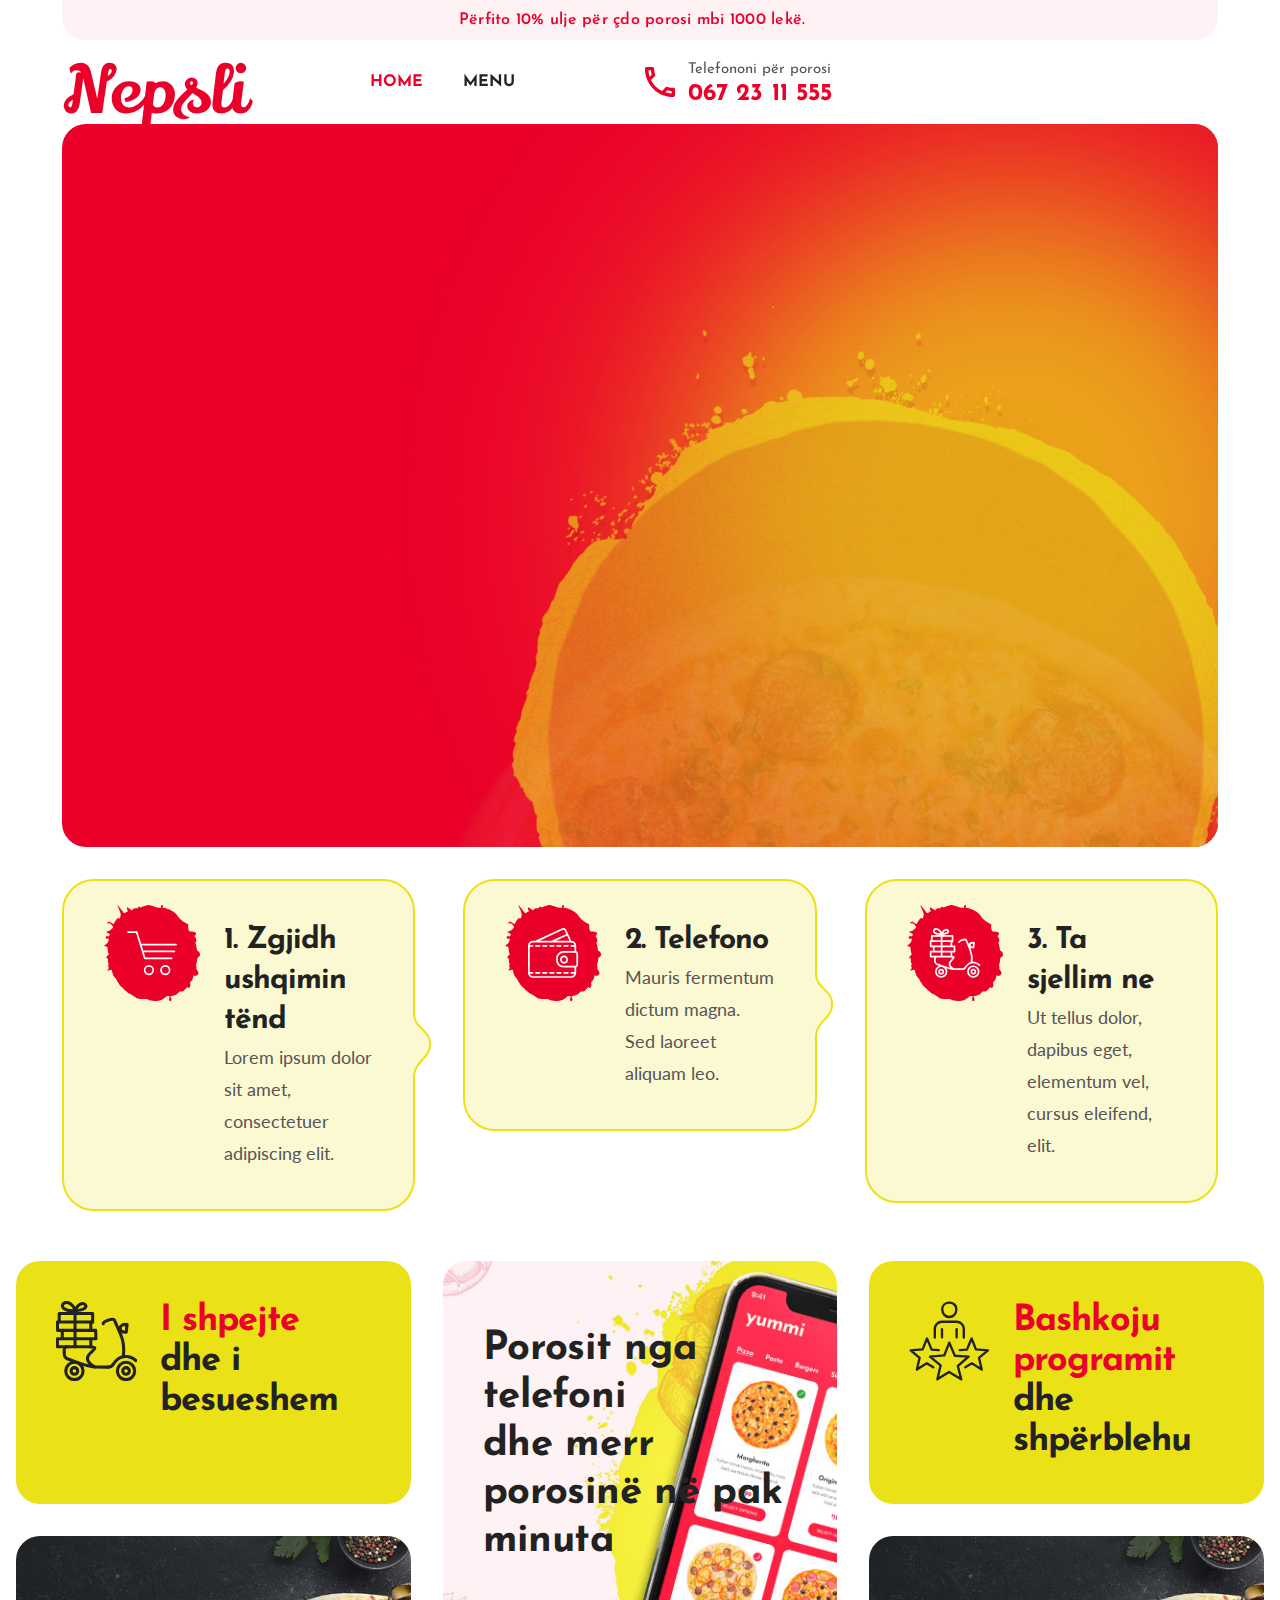
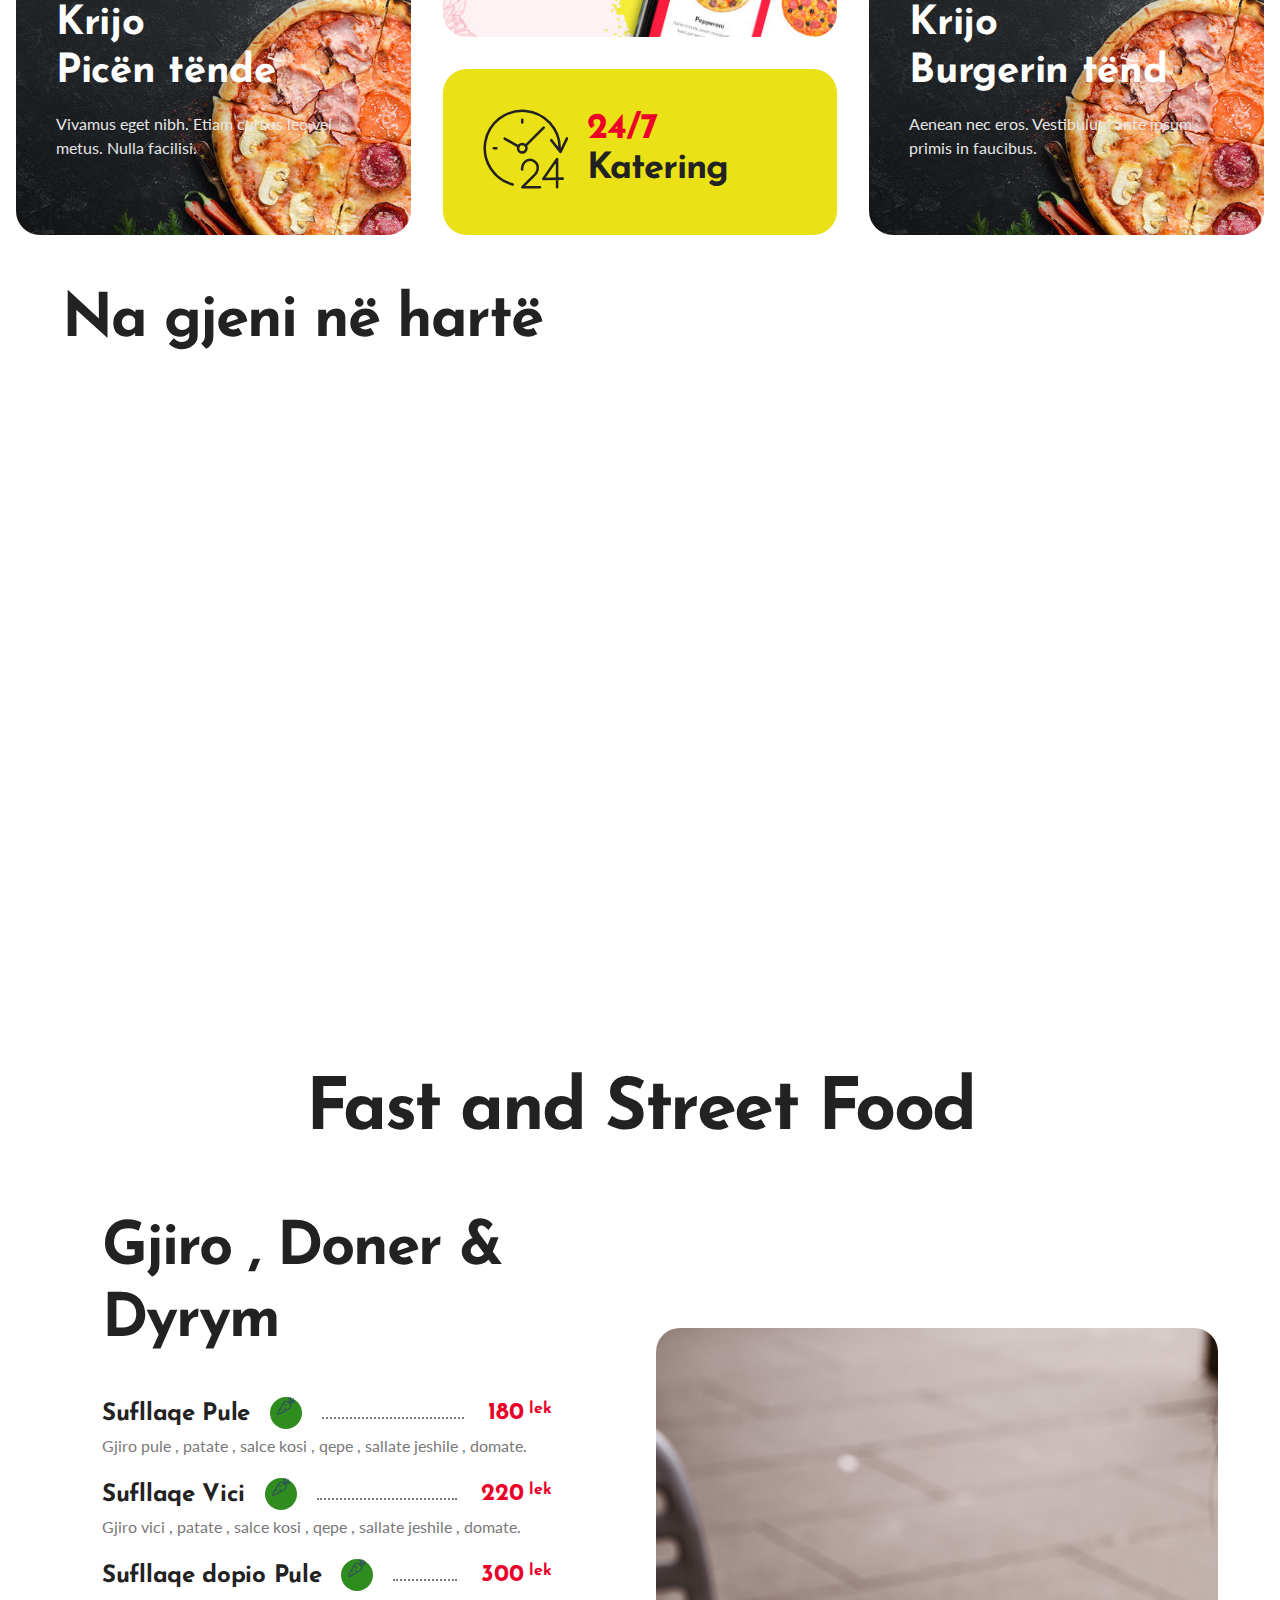
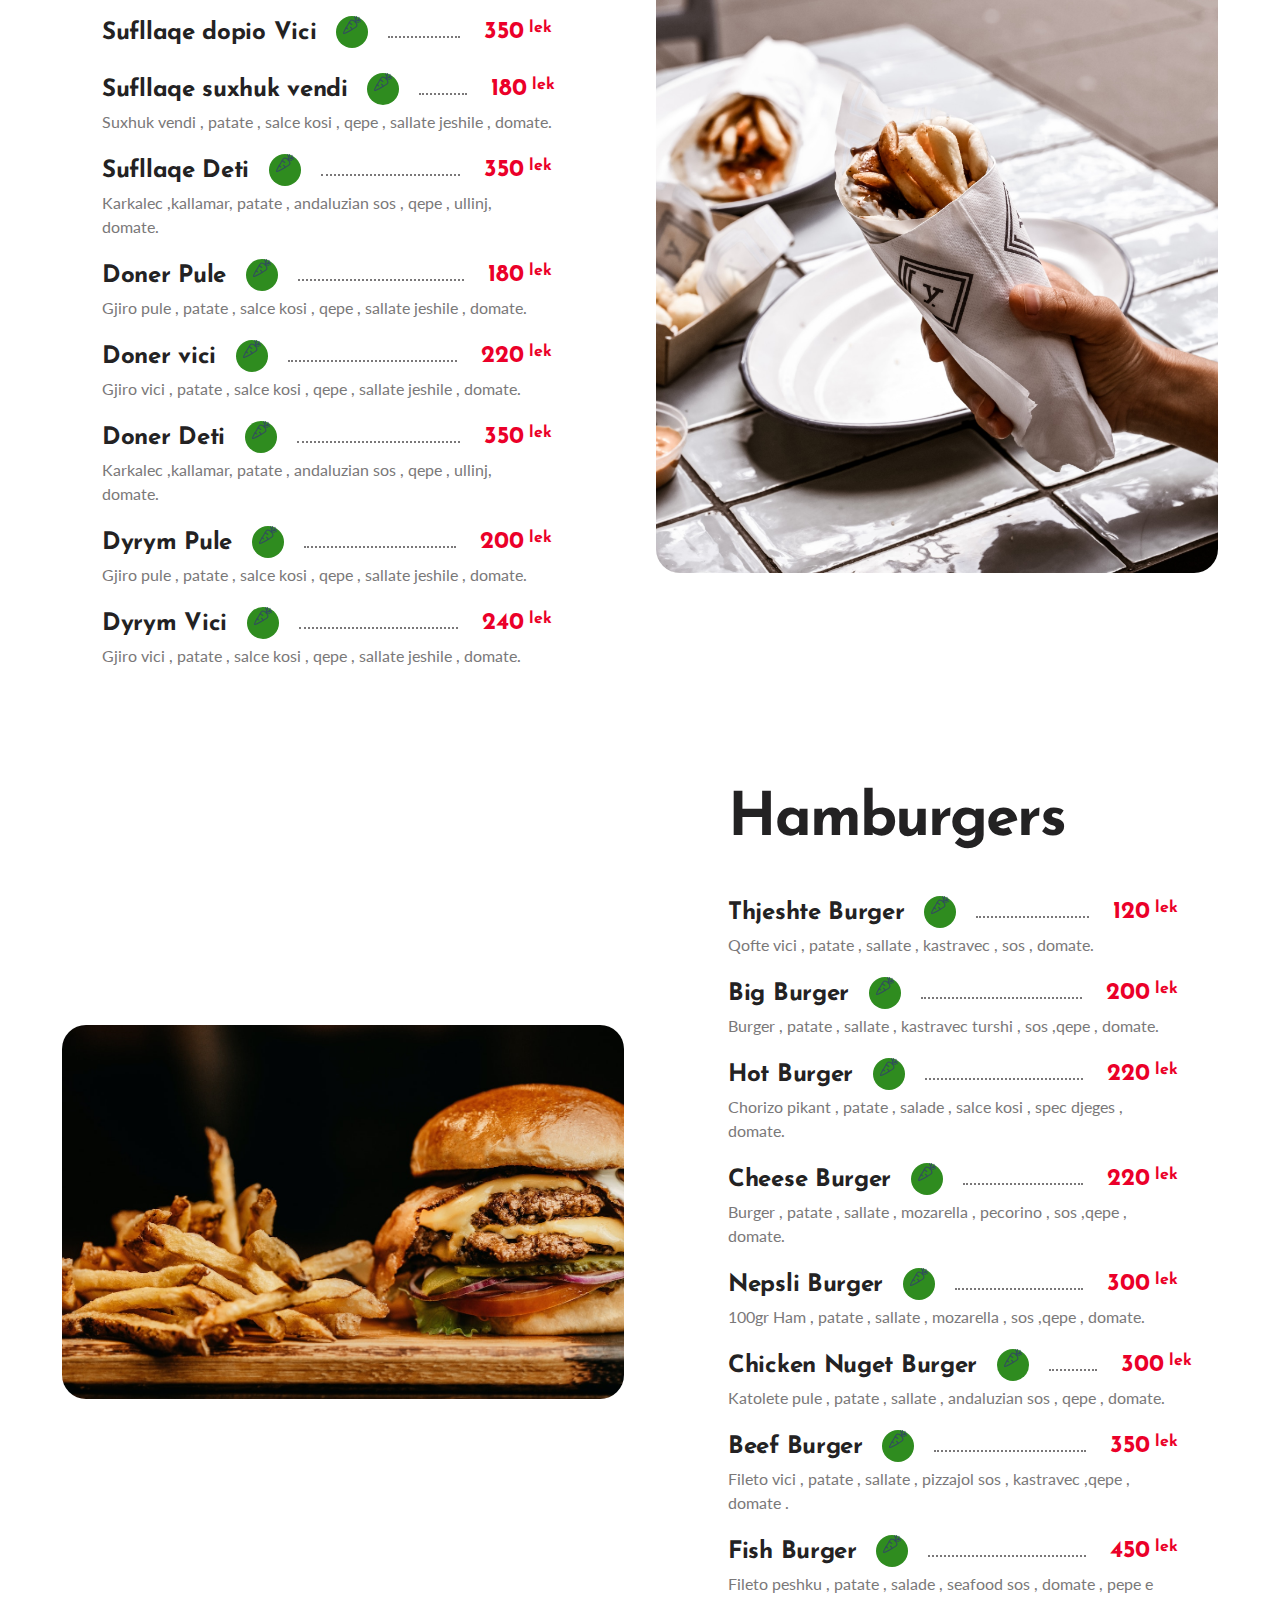
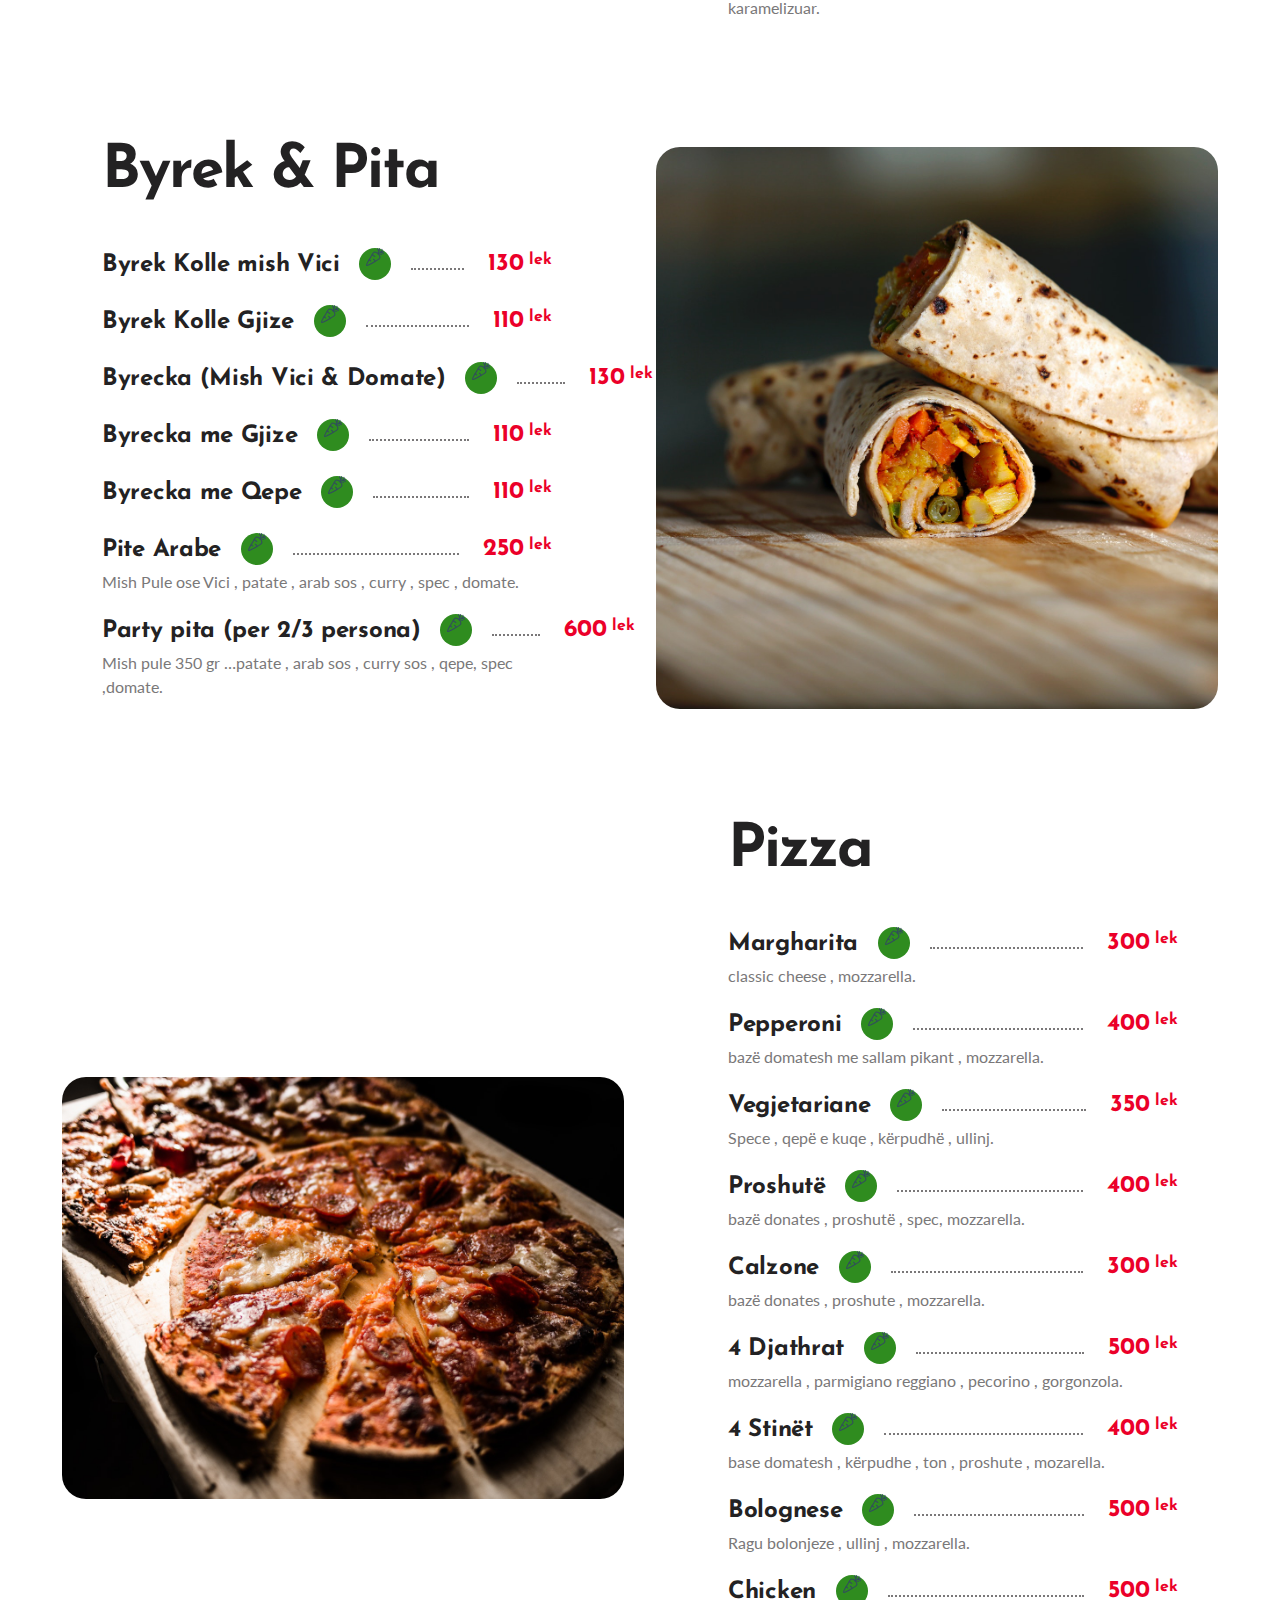
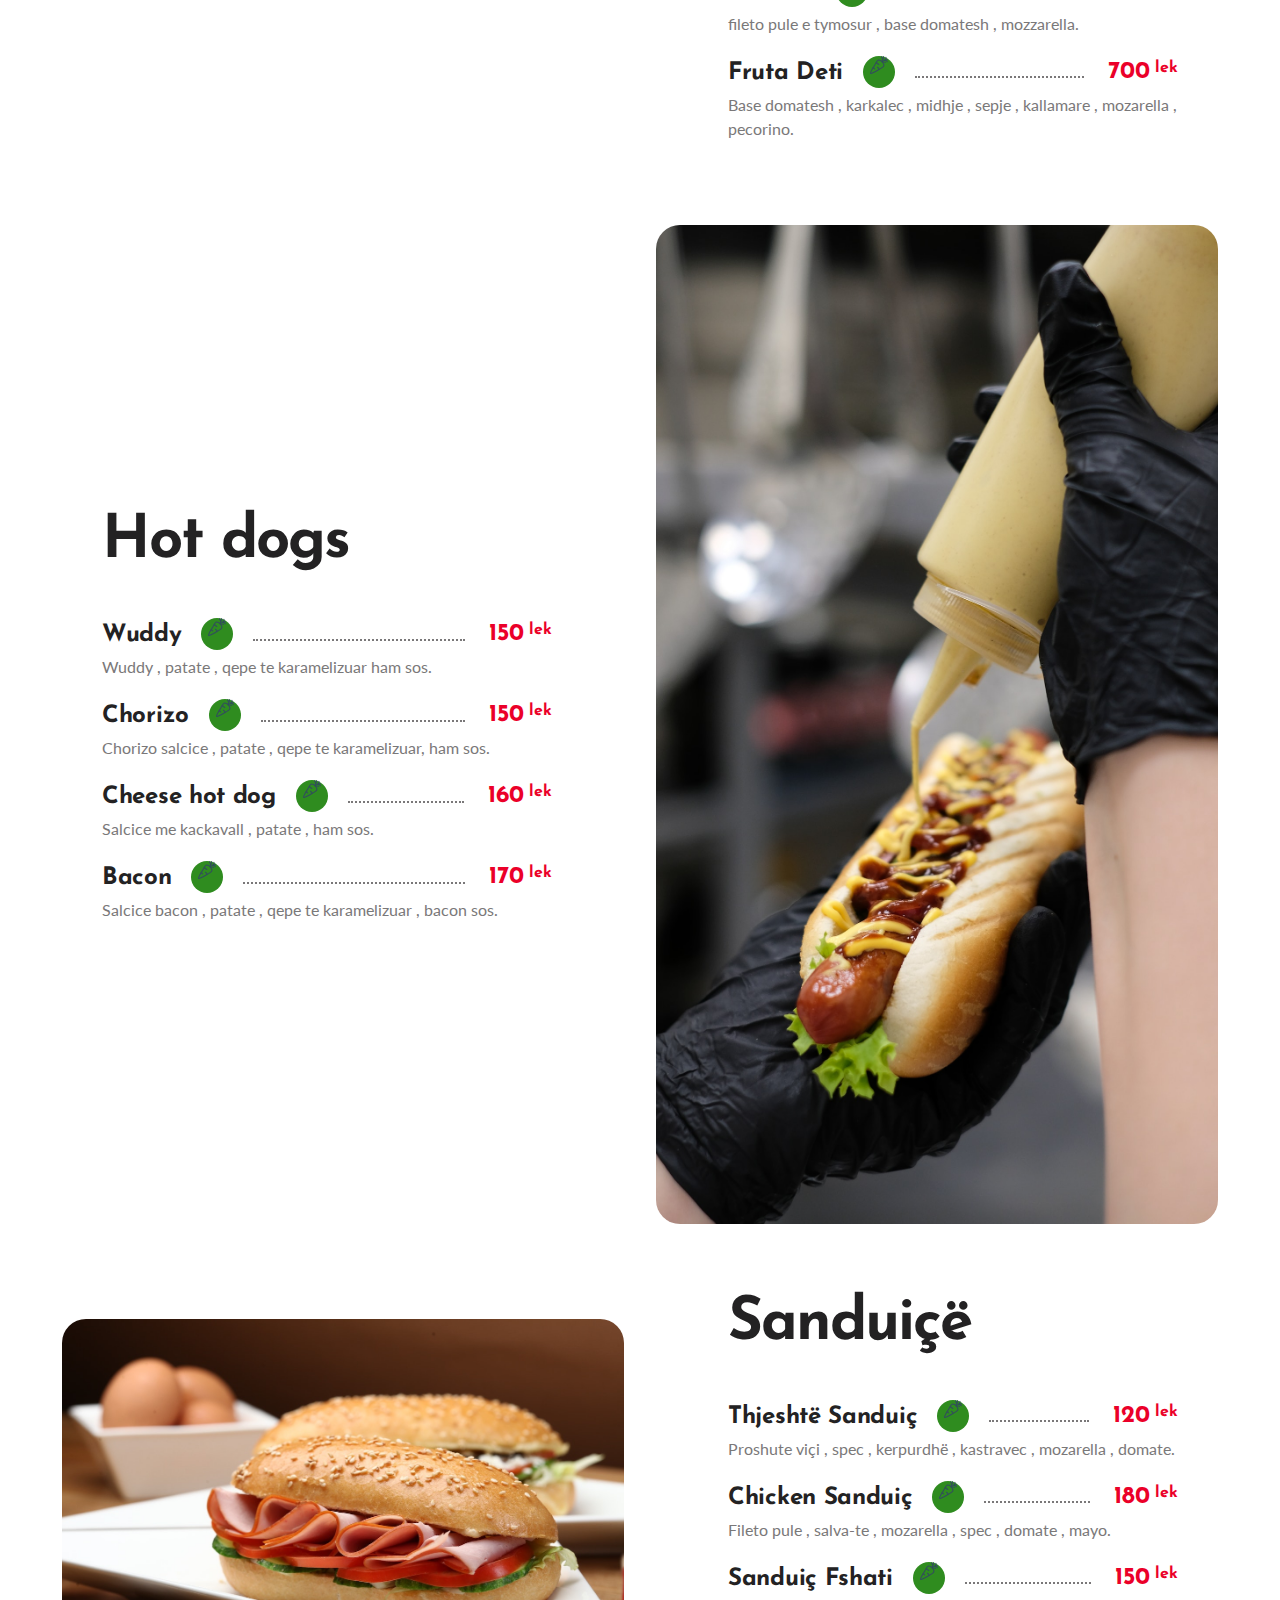
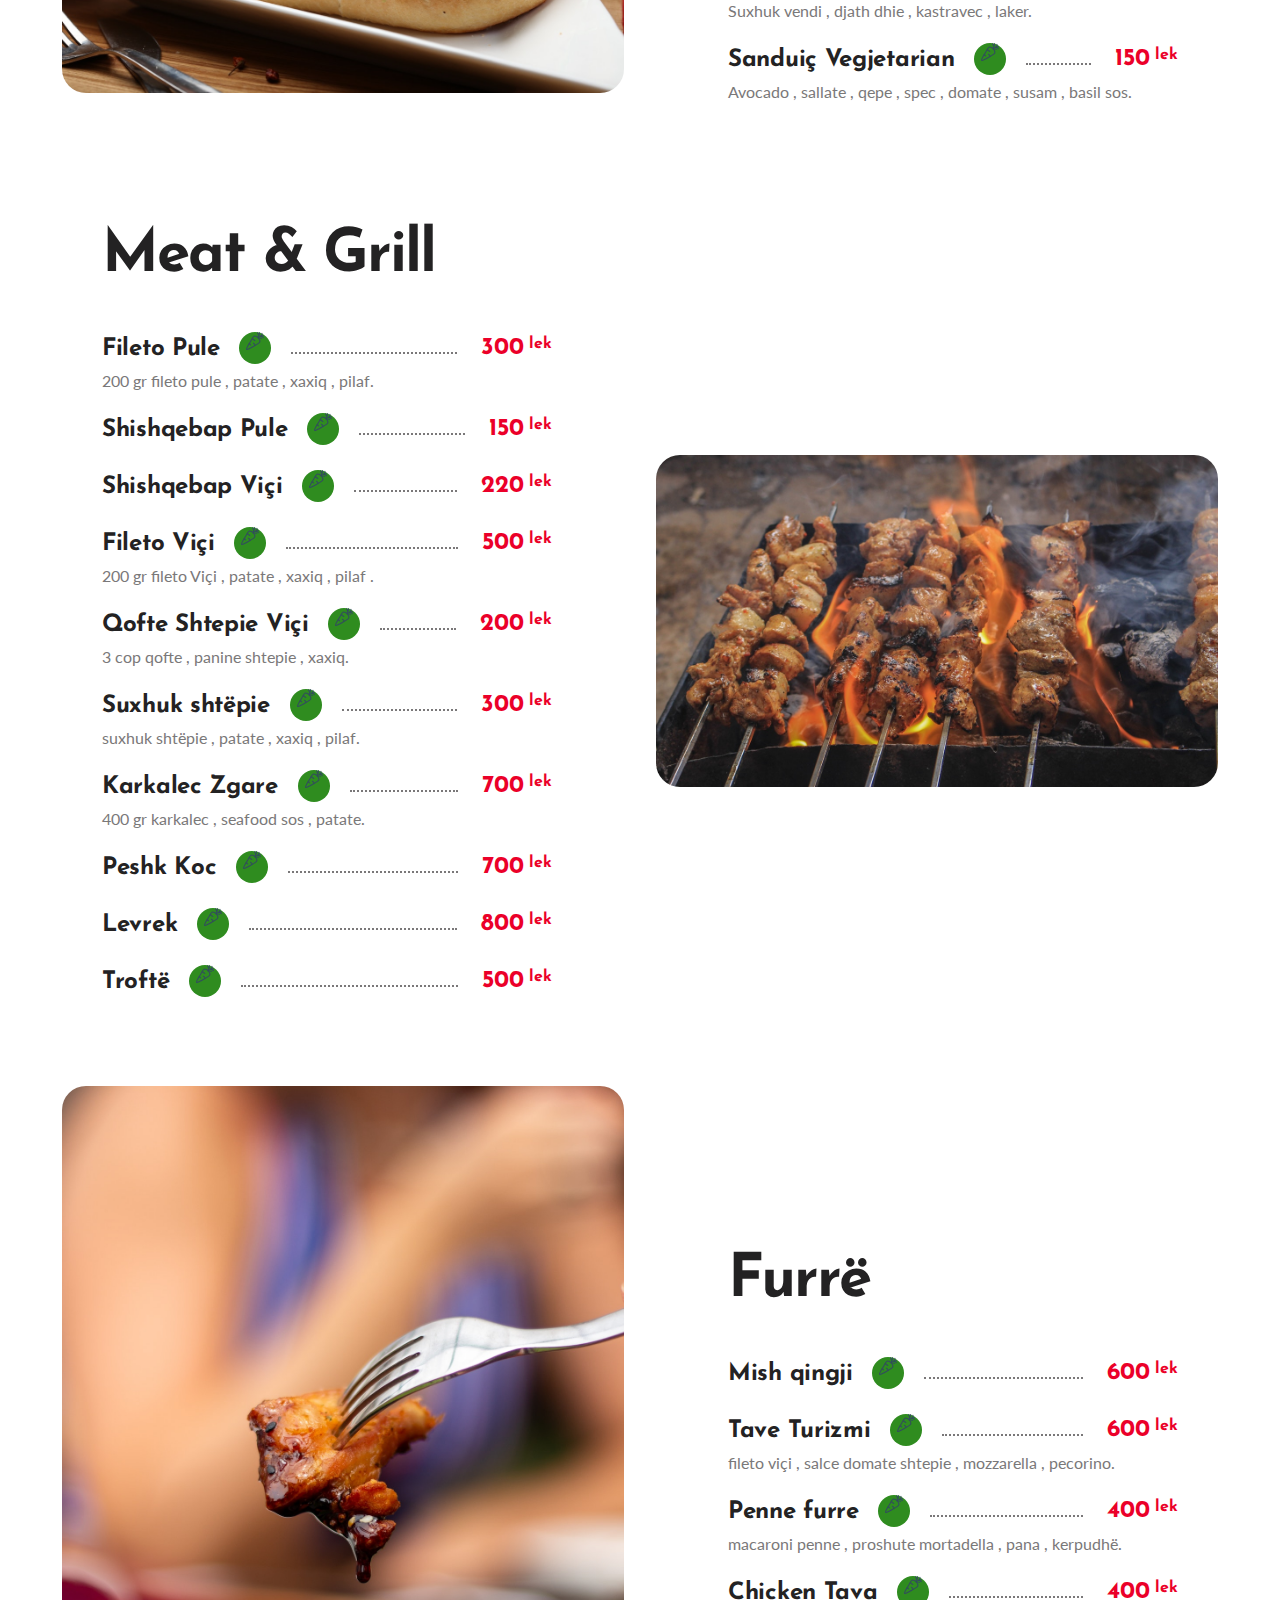
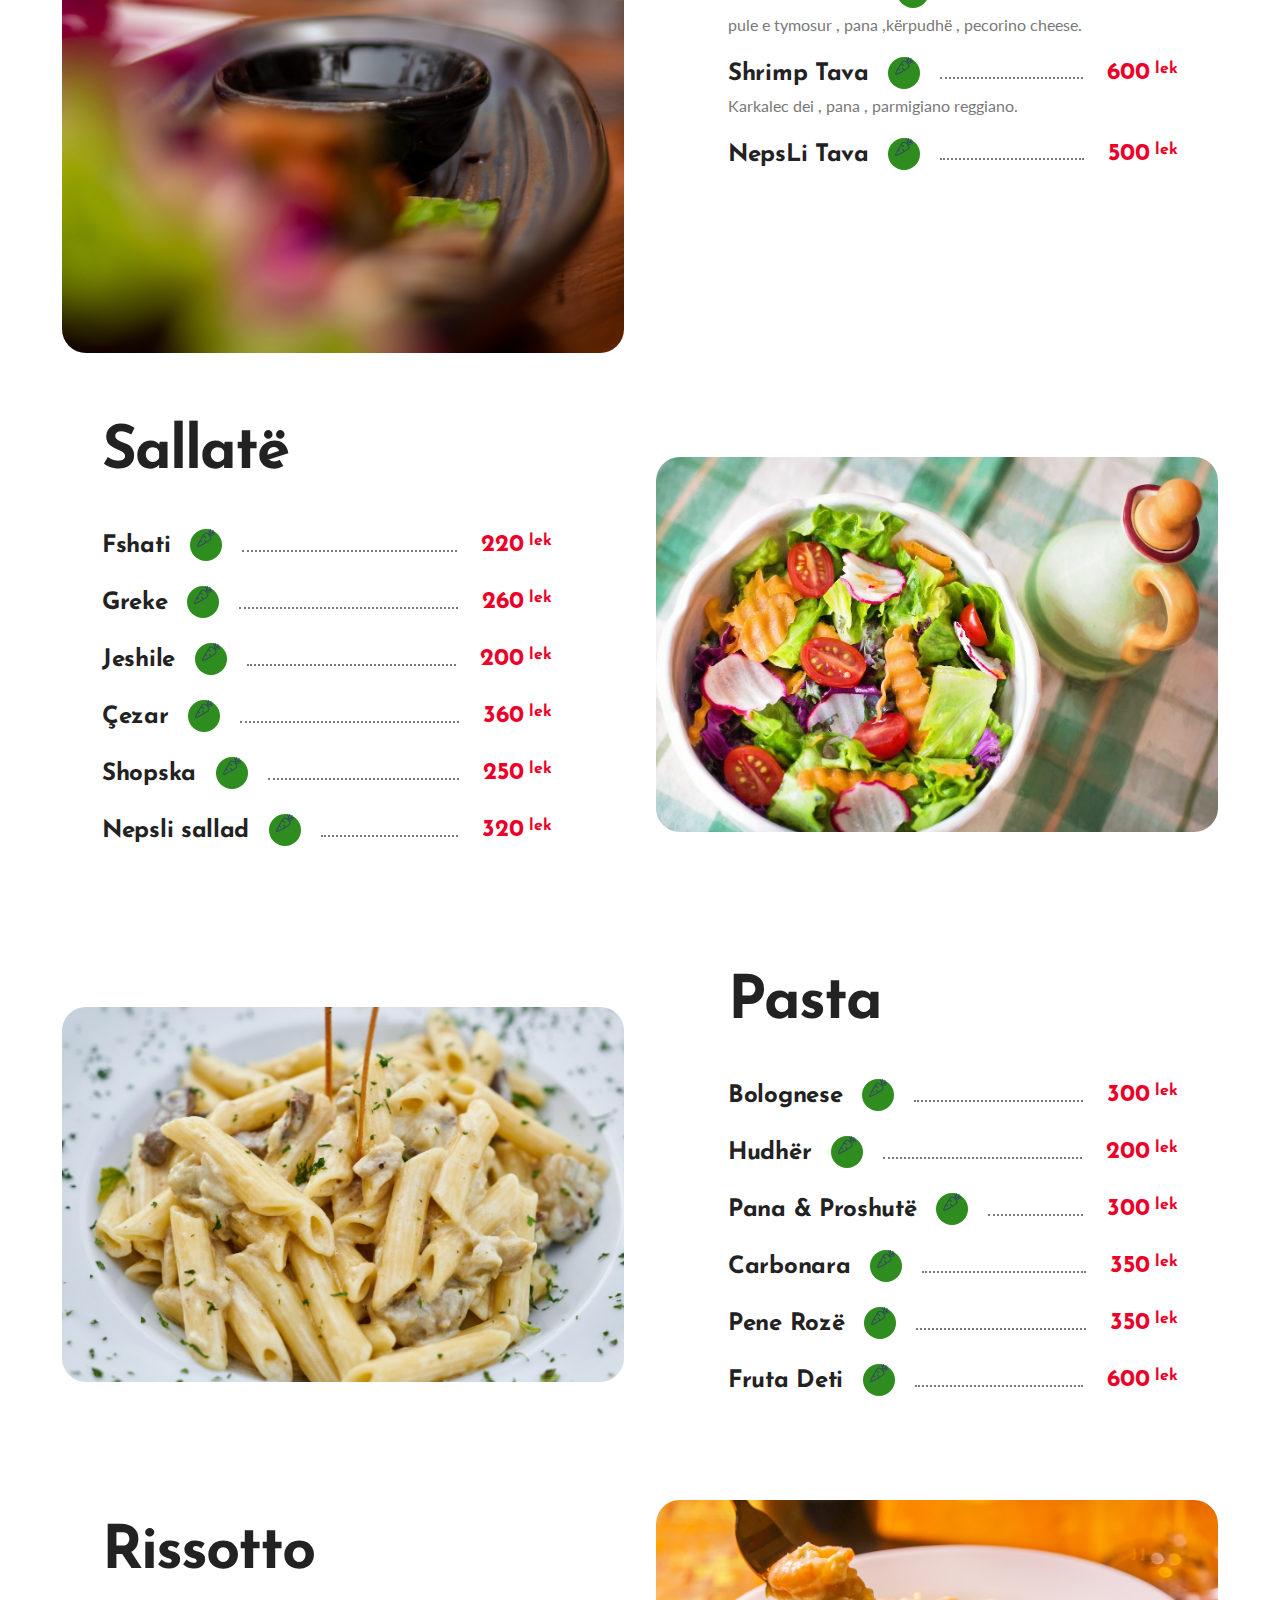
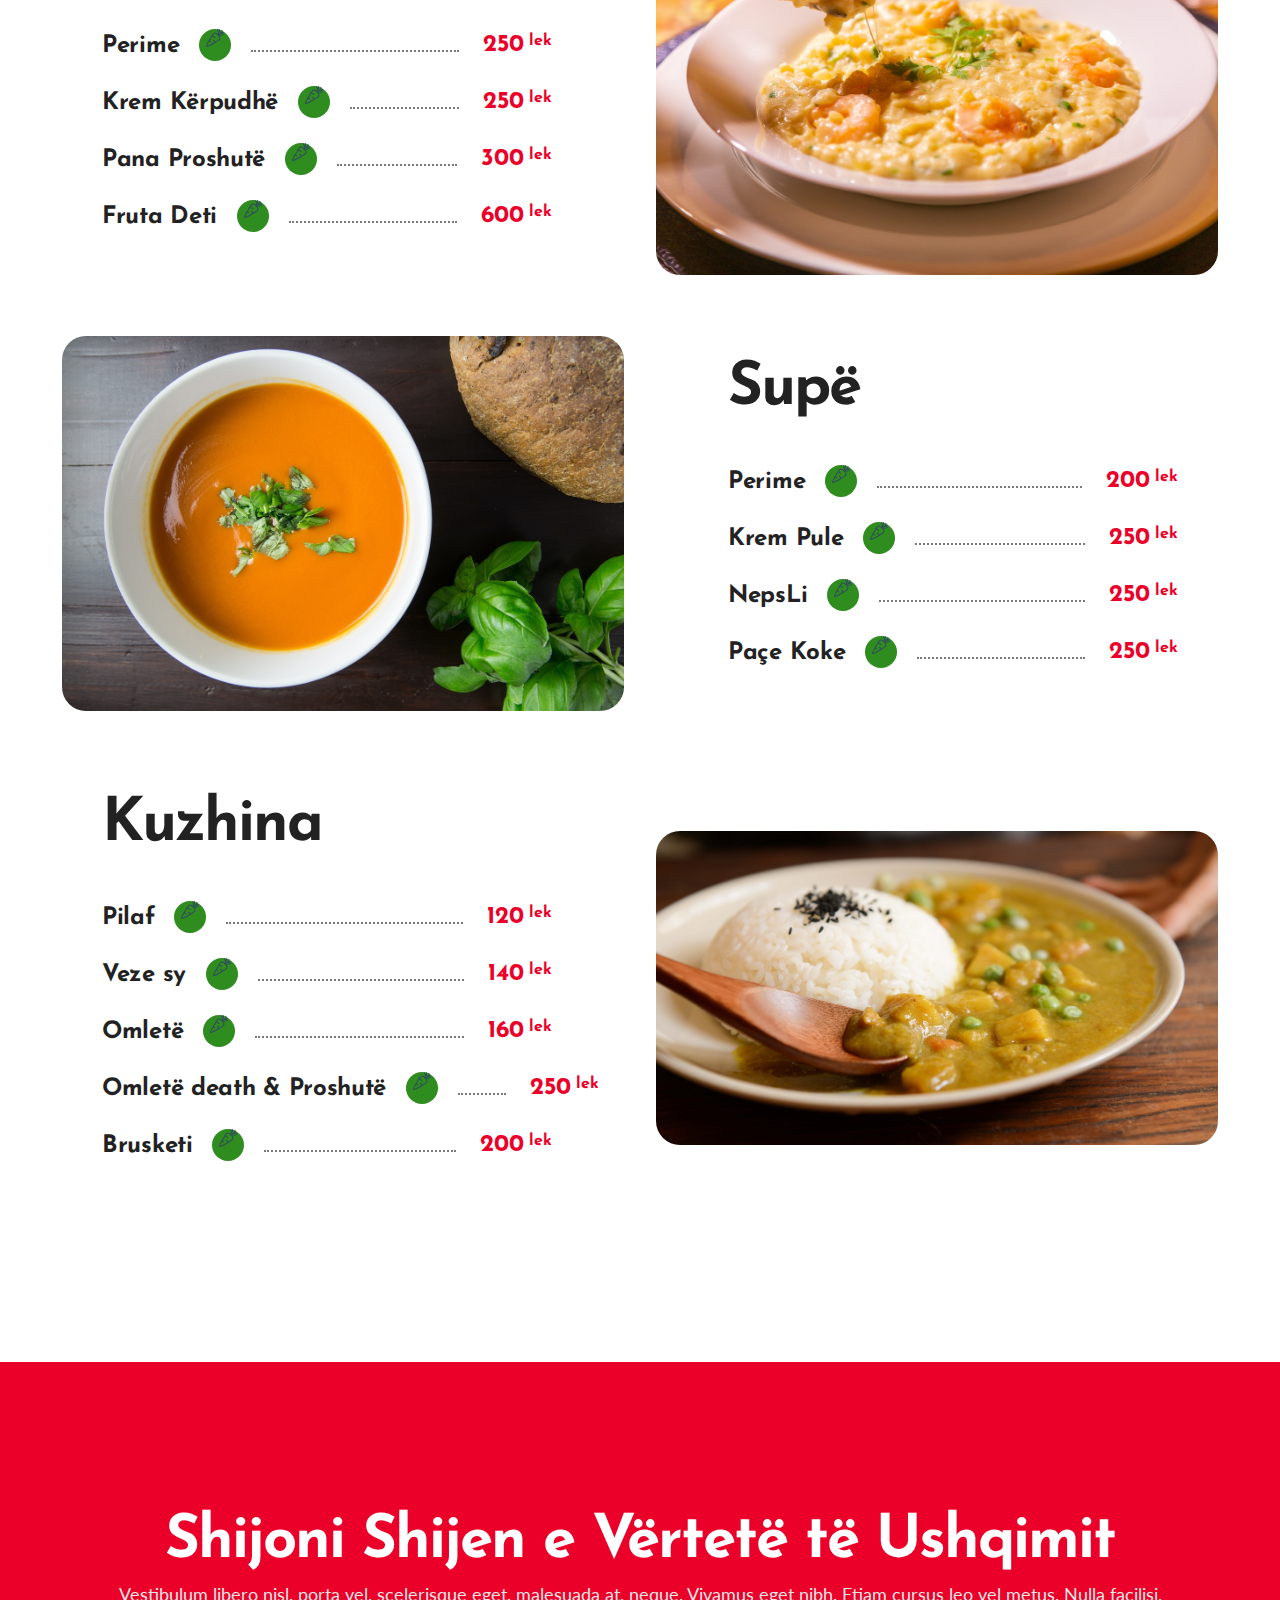
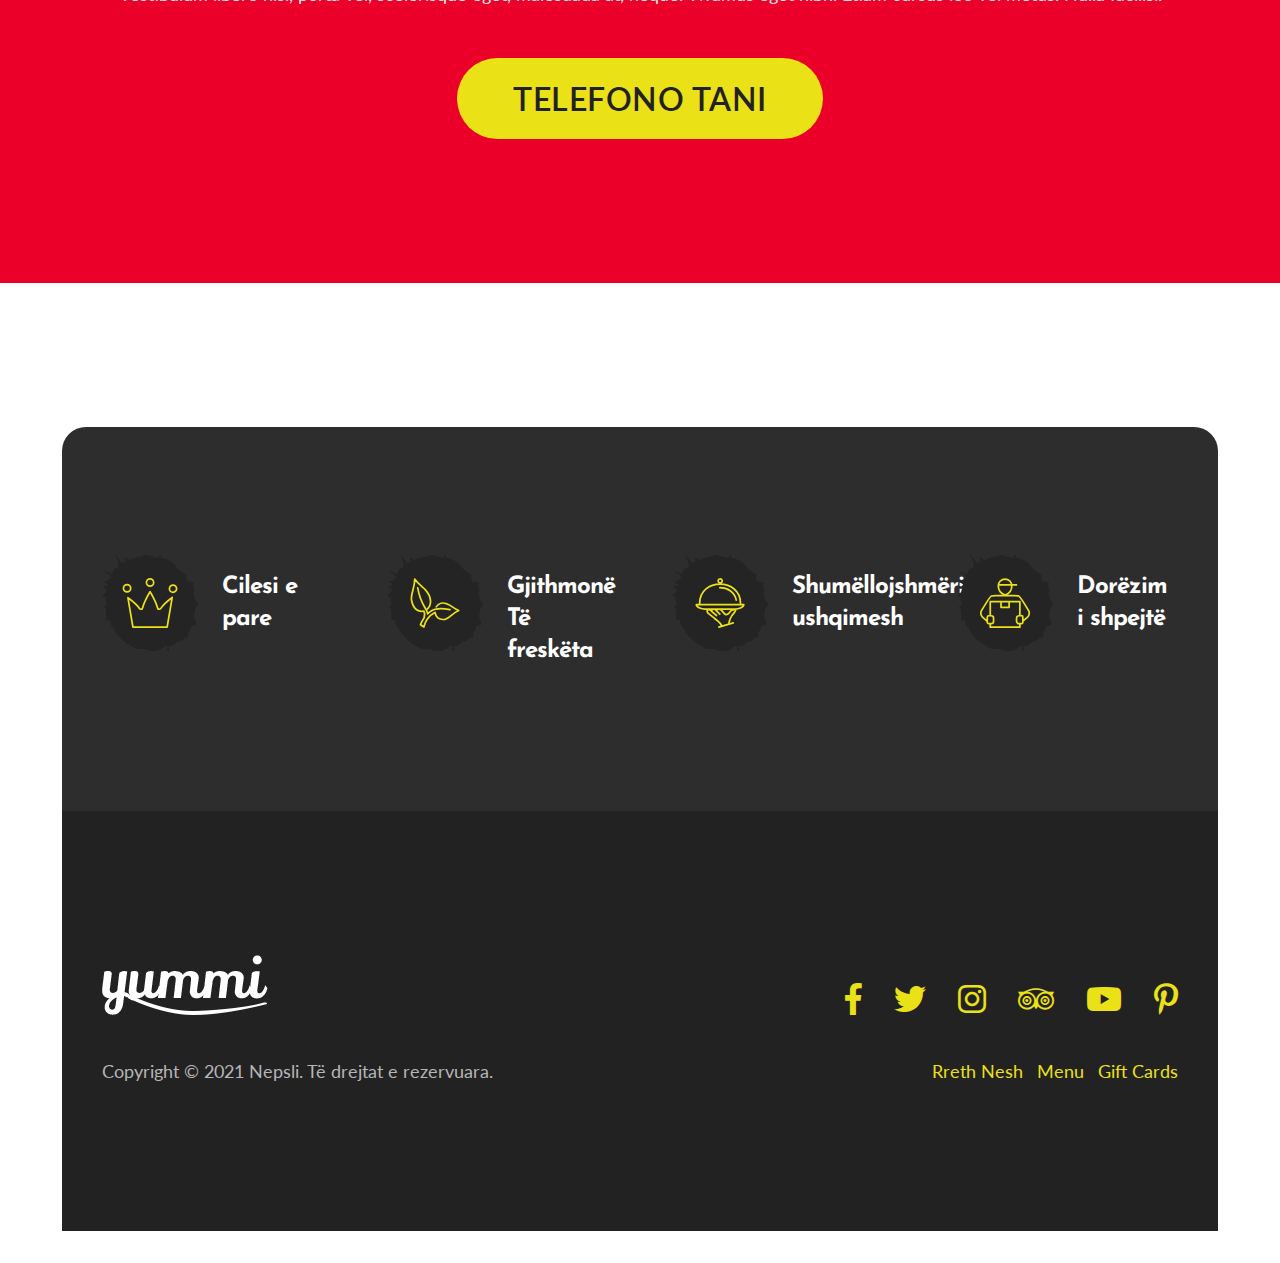
==== commit 270d49f9: "products" ====
--- a/index.html
+++ b/index.html
@@ -2722,7 +2722,6 @@
     <script src="vendors/revolution/js/extensions/revolution.extension.layeranimation.min.js"></script>
     <script src="vendors/revolution/js/extensions/revolution.extension.slideanims.min.js"></script>
     <script src="vendors/monkeysan.tabs.min.js"></script>
-    <script src="https://maps.google.com/maps/api/js?key=AIzaSyA_Yp_8RGMFiW6N-X8WLKYyfzvlOSzWwII&amp;amp;libraries=geometry&amp;amp;v=3.20"></script>
     <script src="js/modules/mad.alert-box.min.js"></script>
     <script src="js/modules/mad.newsletter-form.min.js"></script>
     <script src="js/modules/mad.sticky-header-section.min.js"></script>
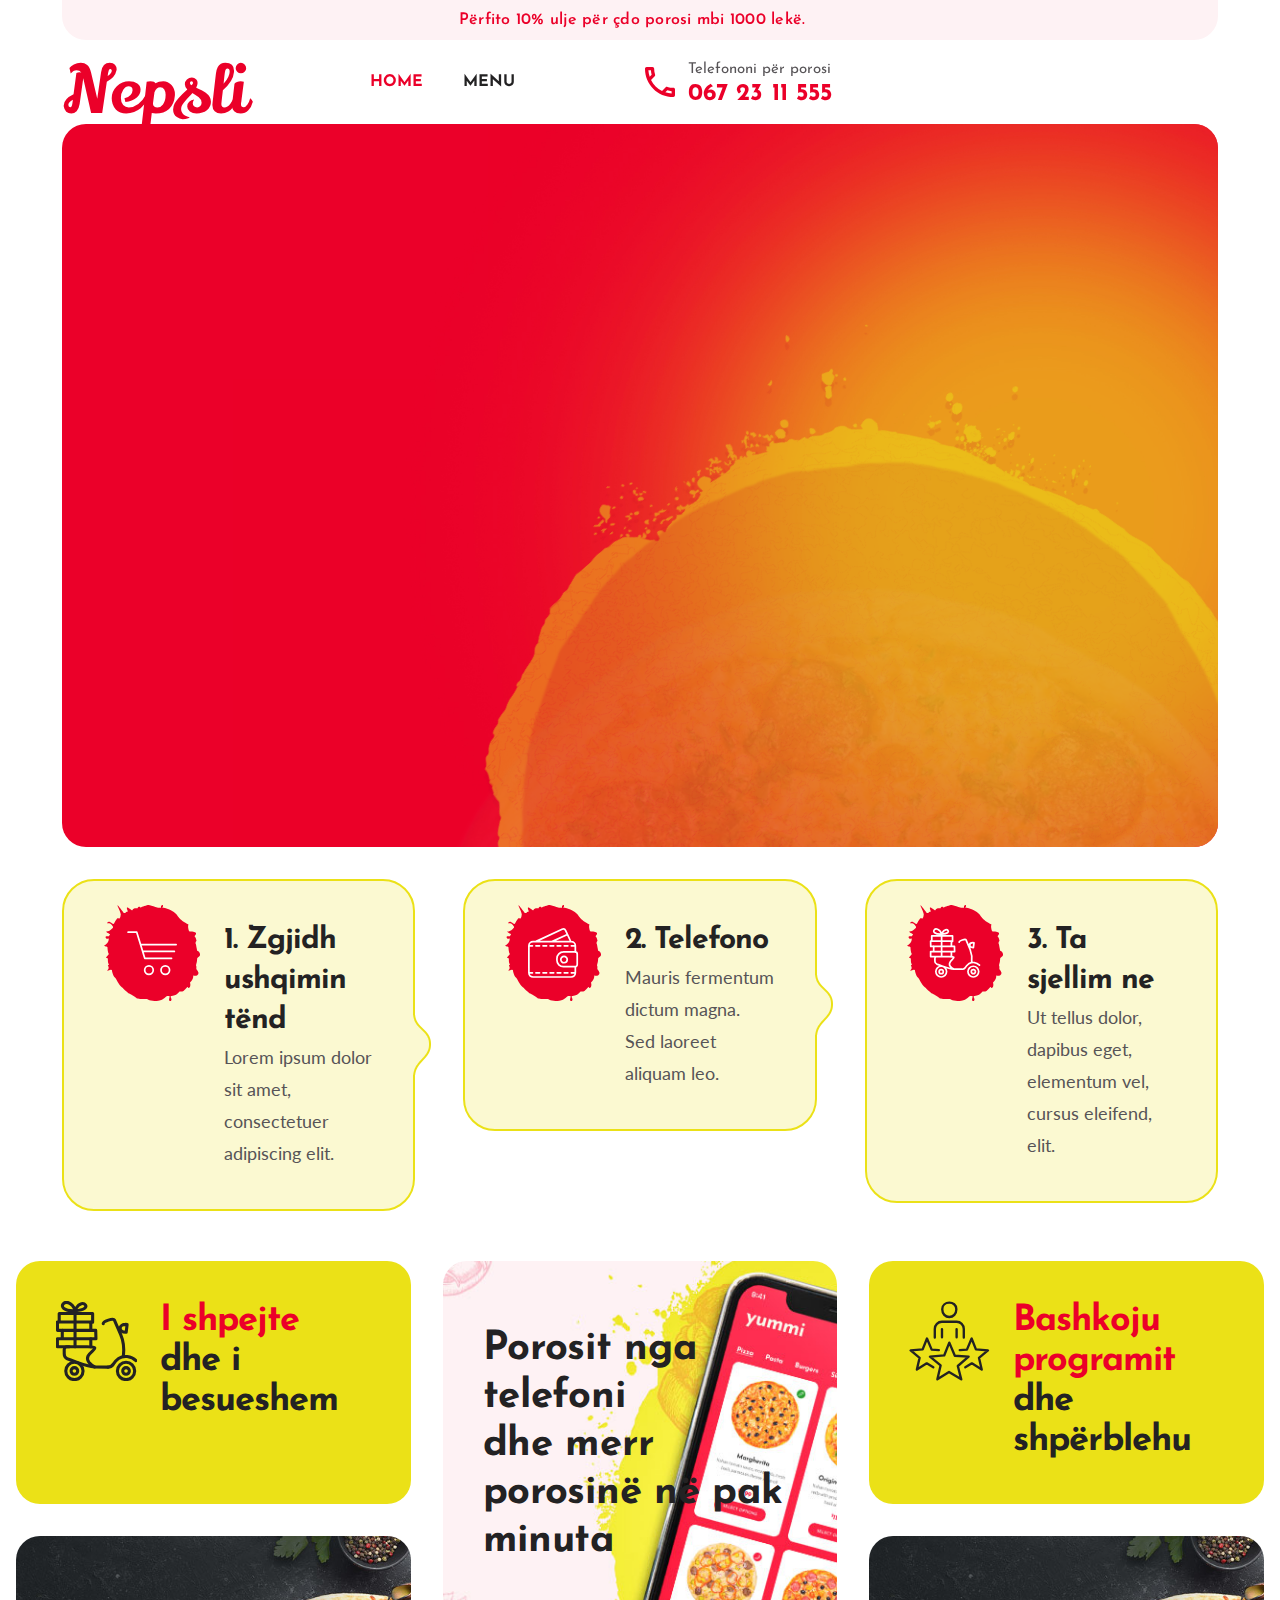
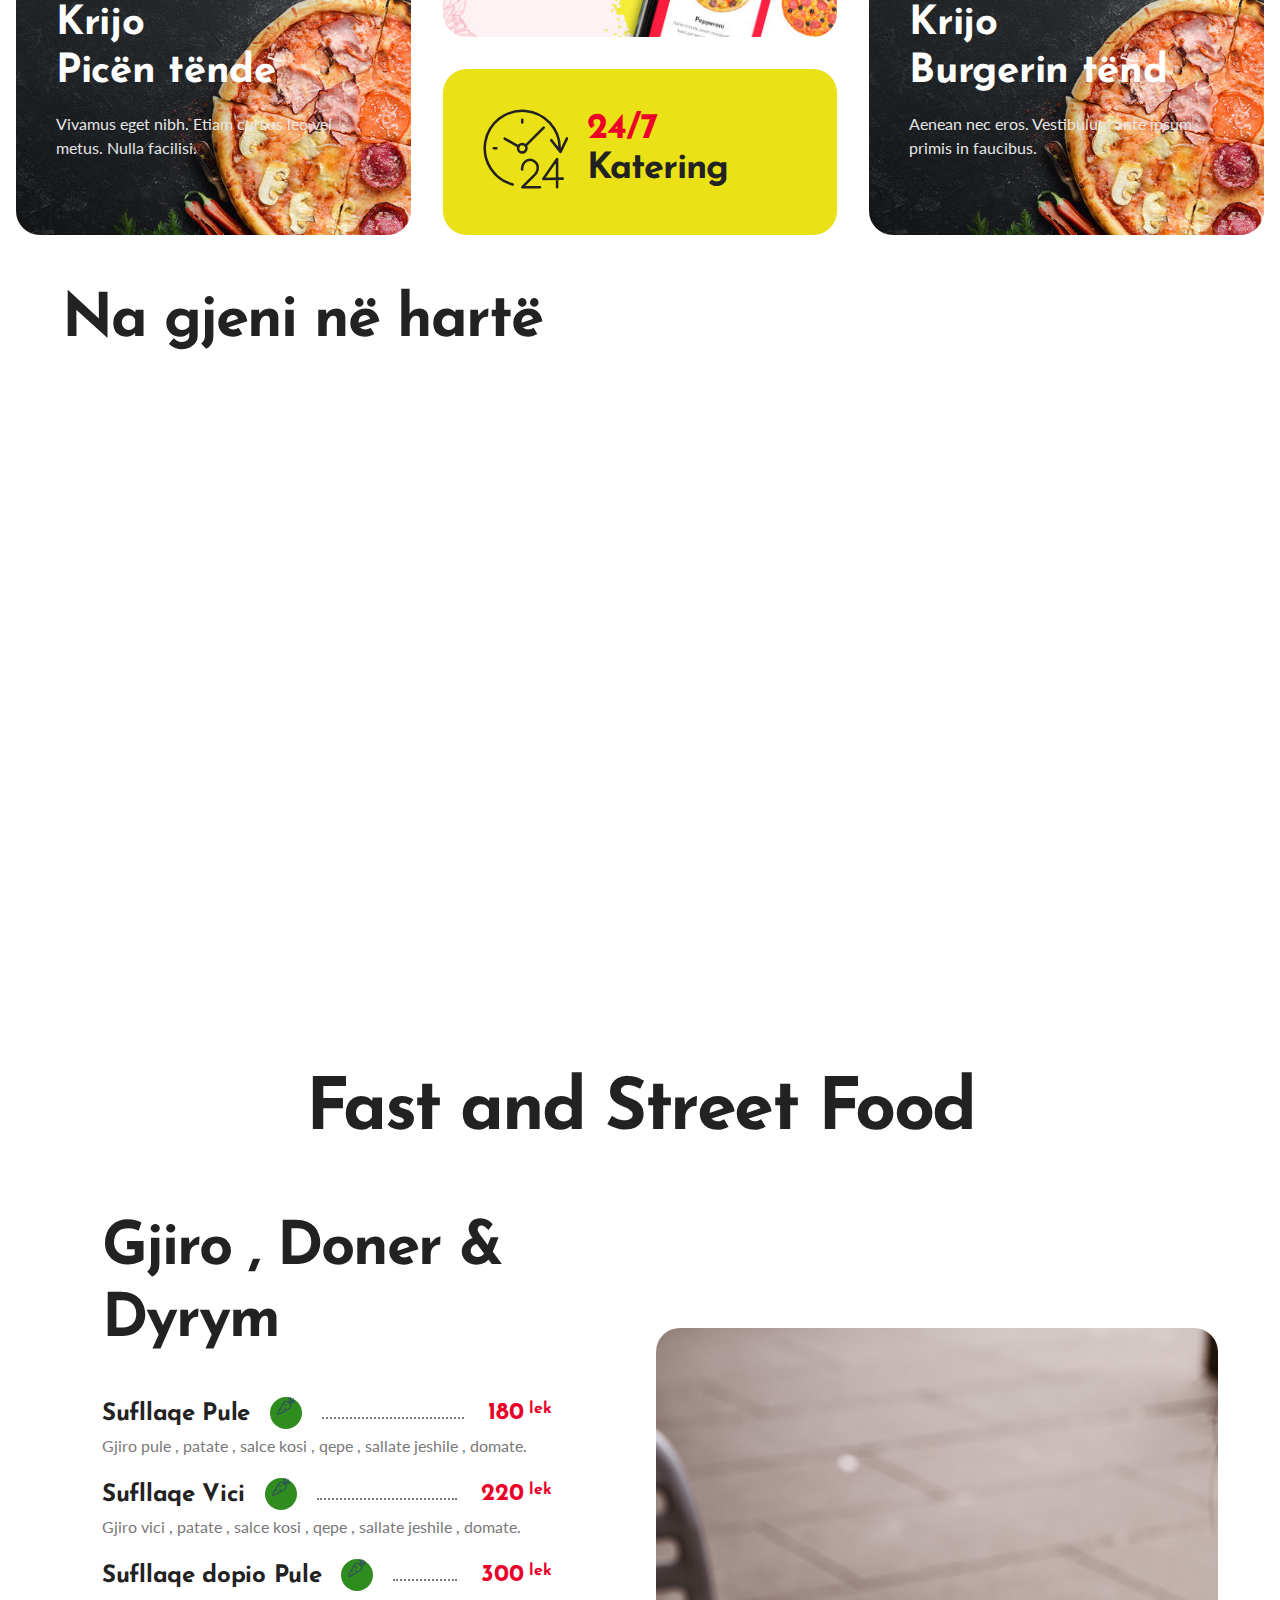
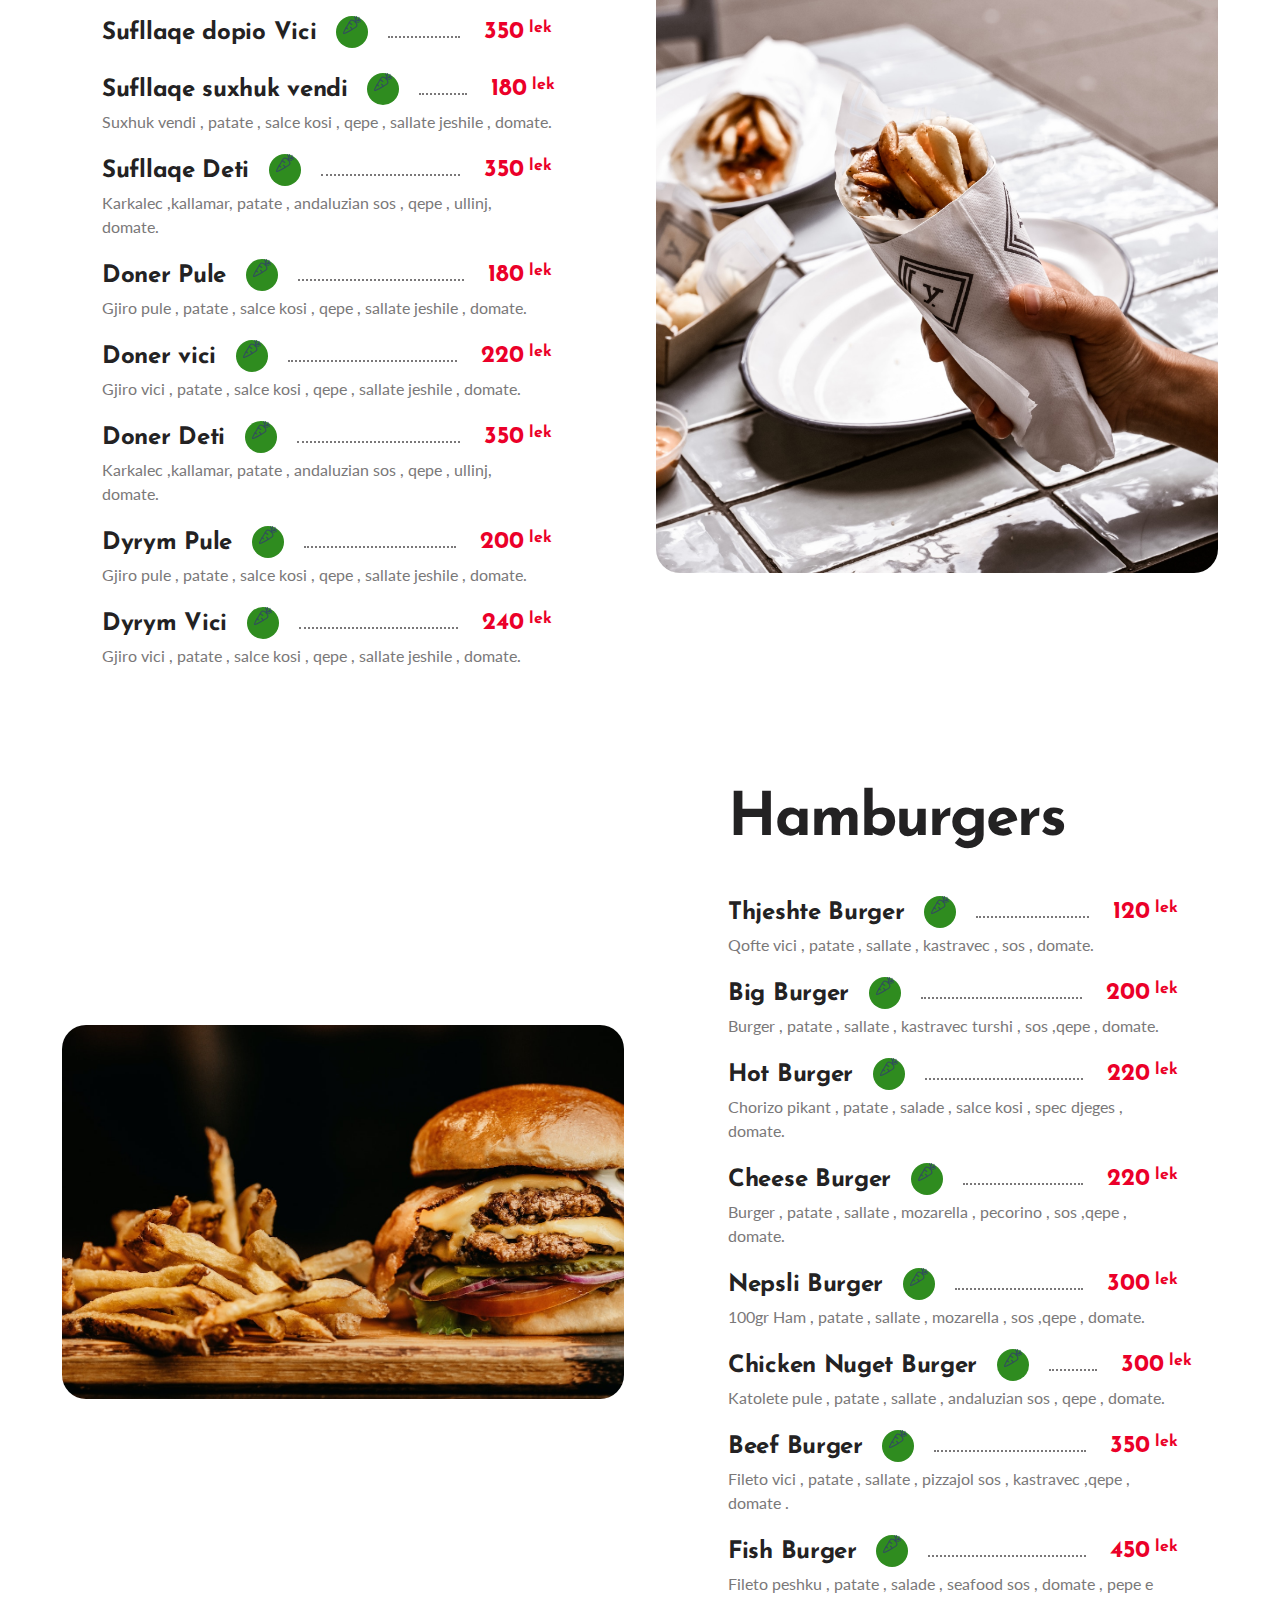
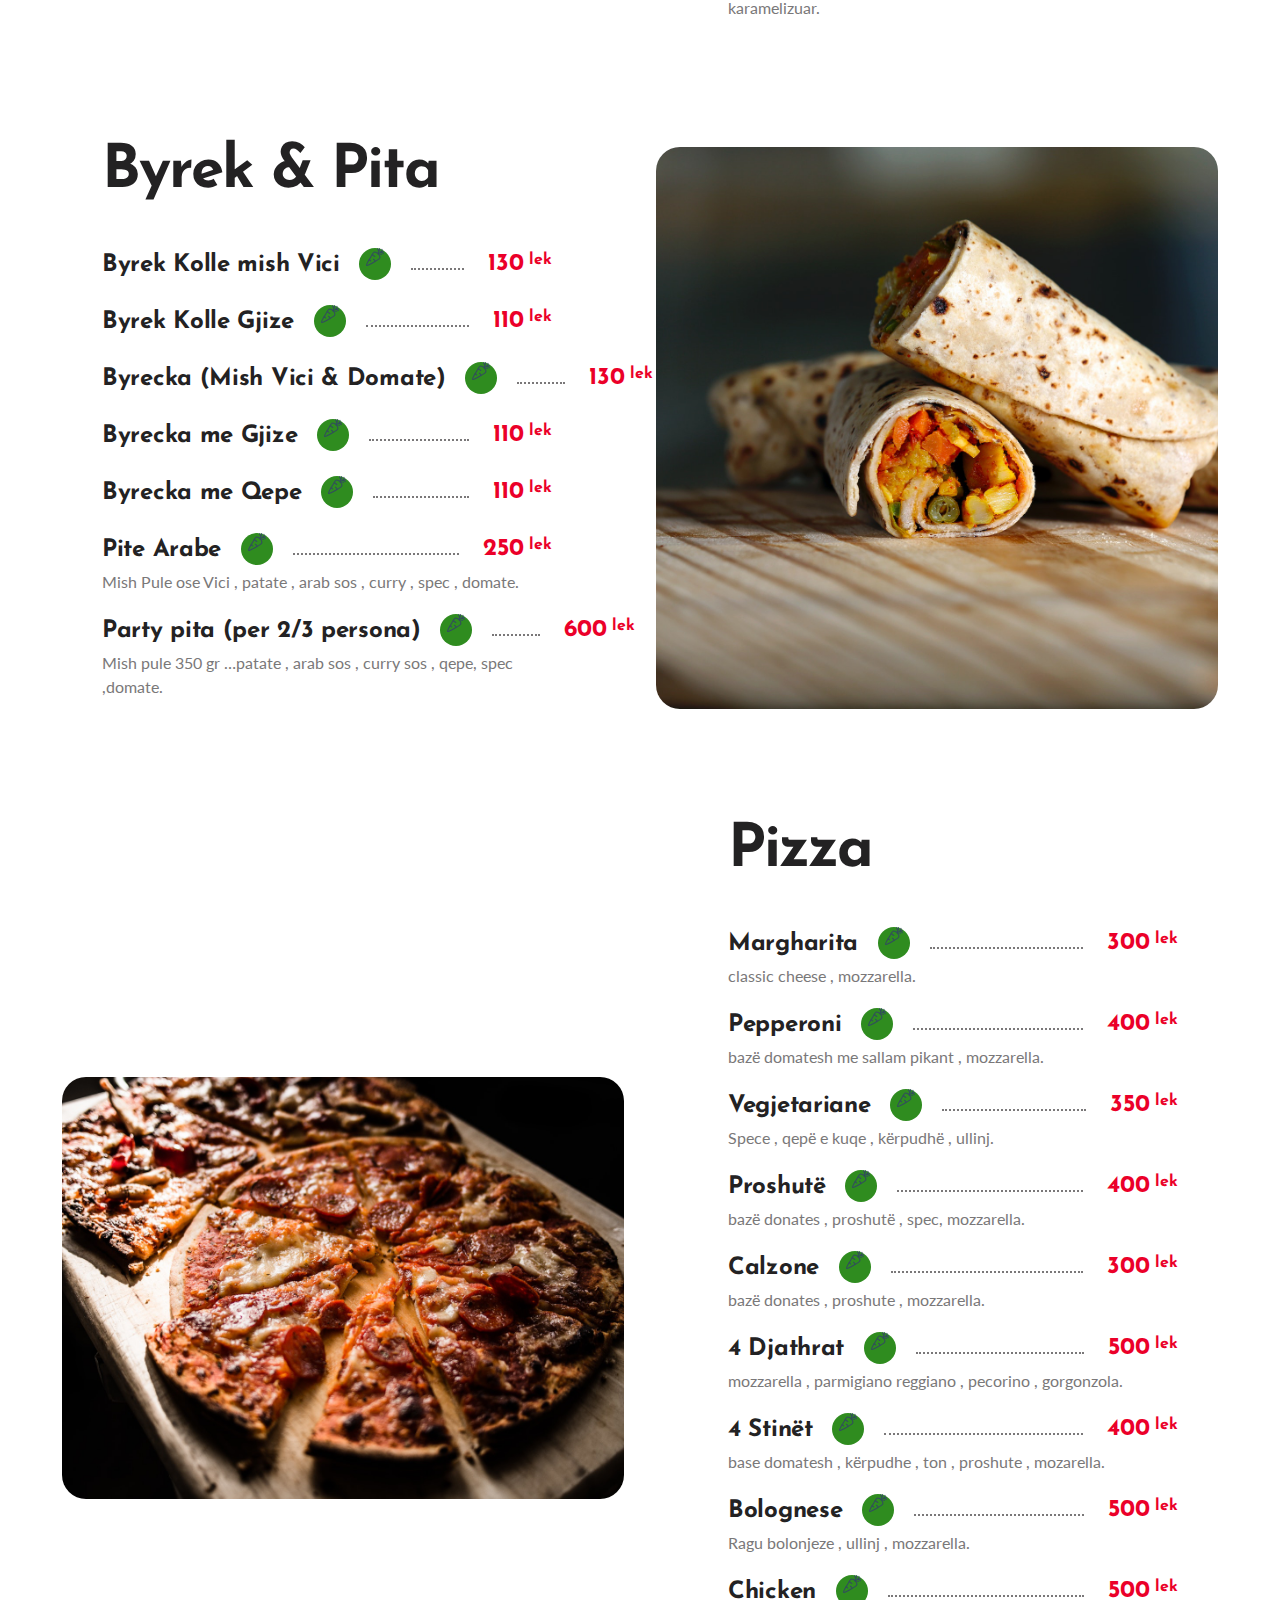
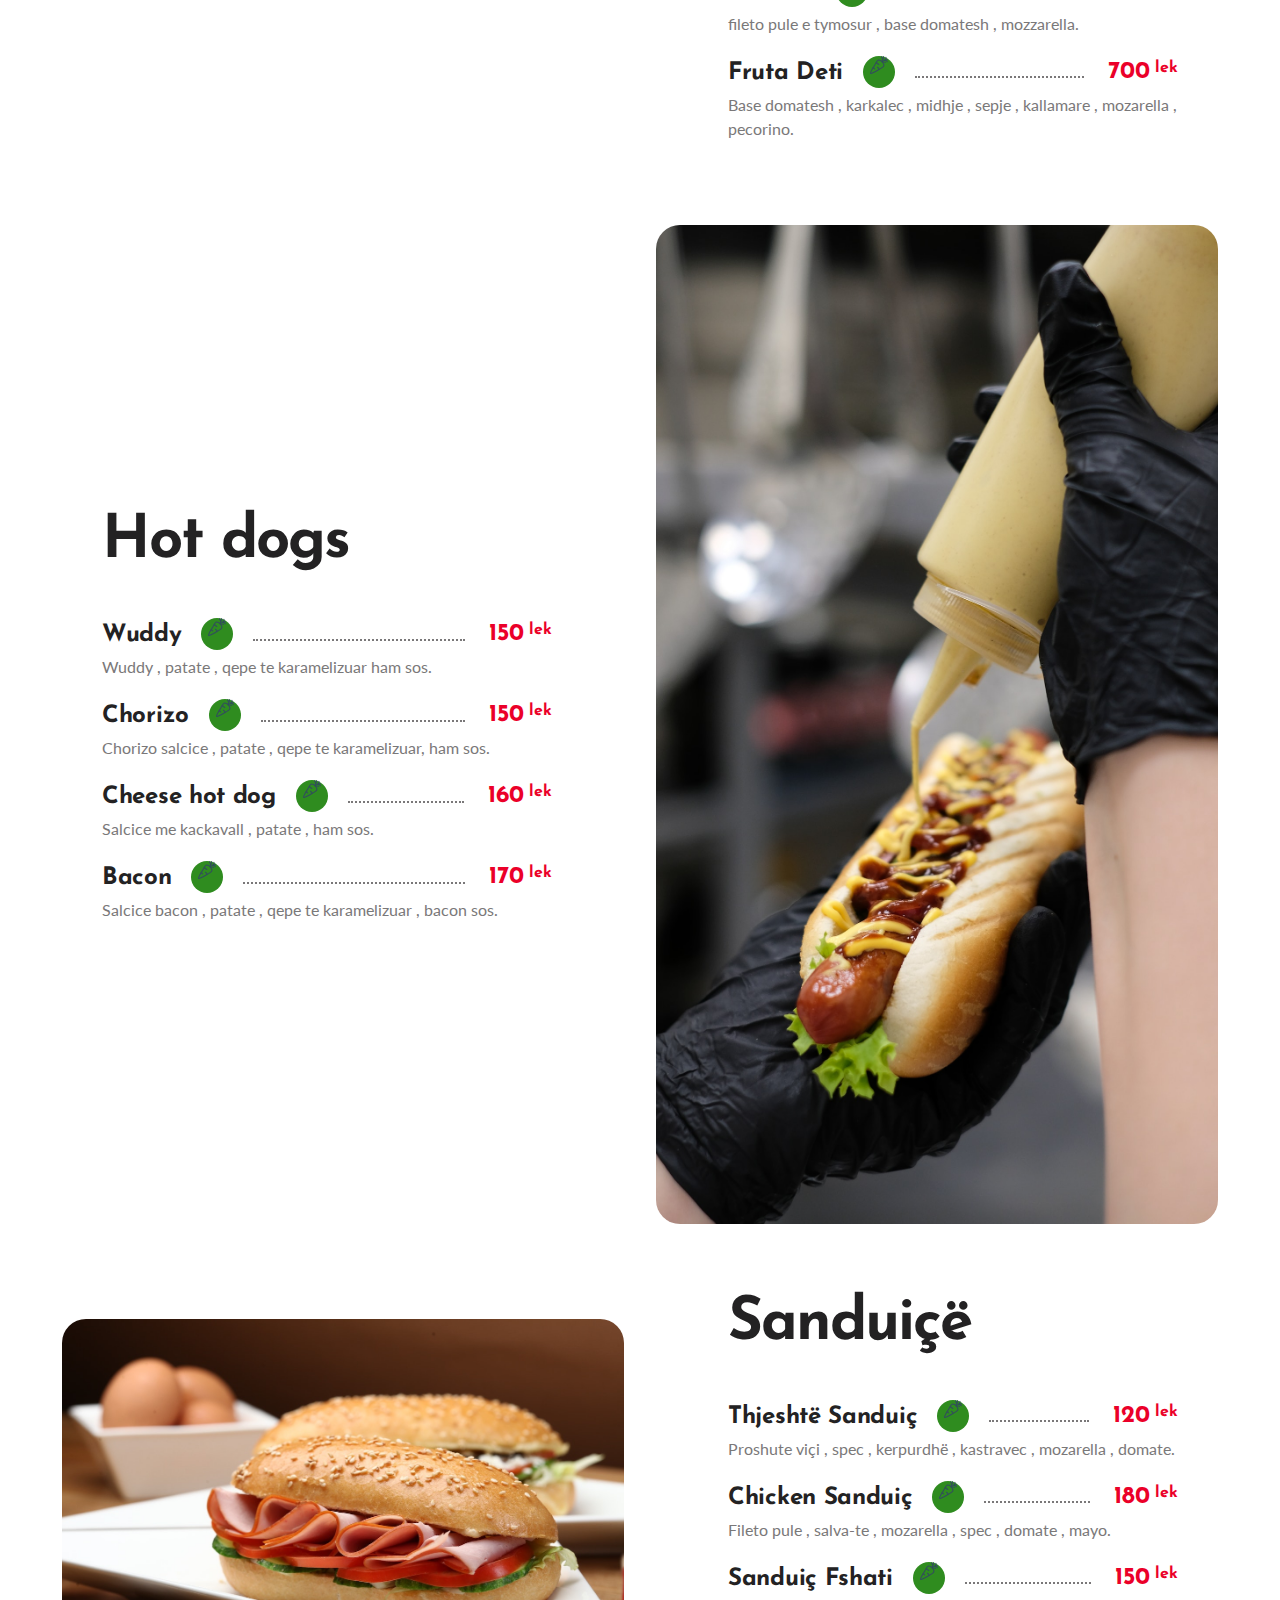
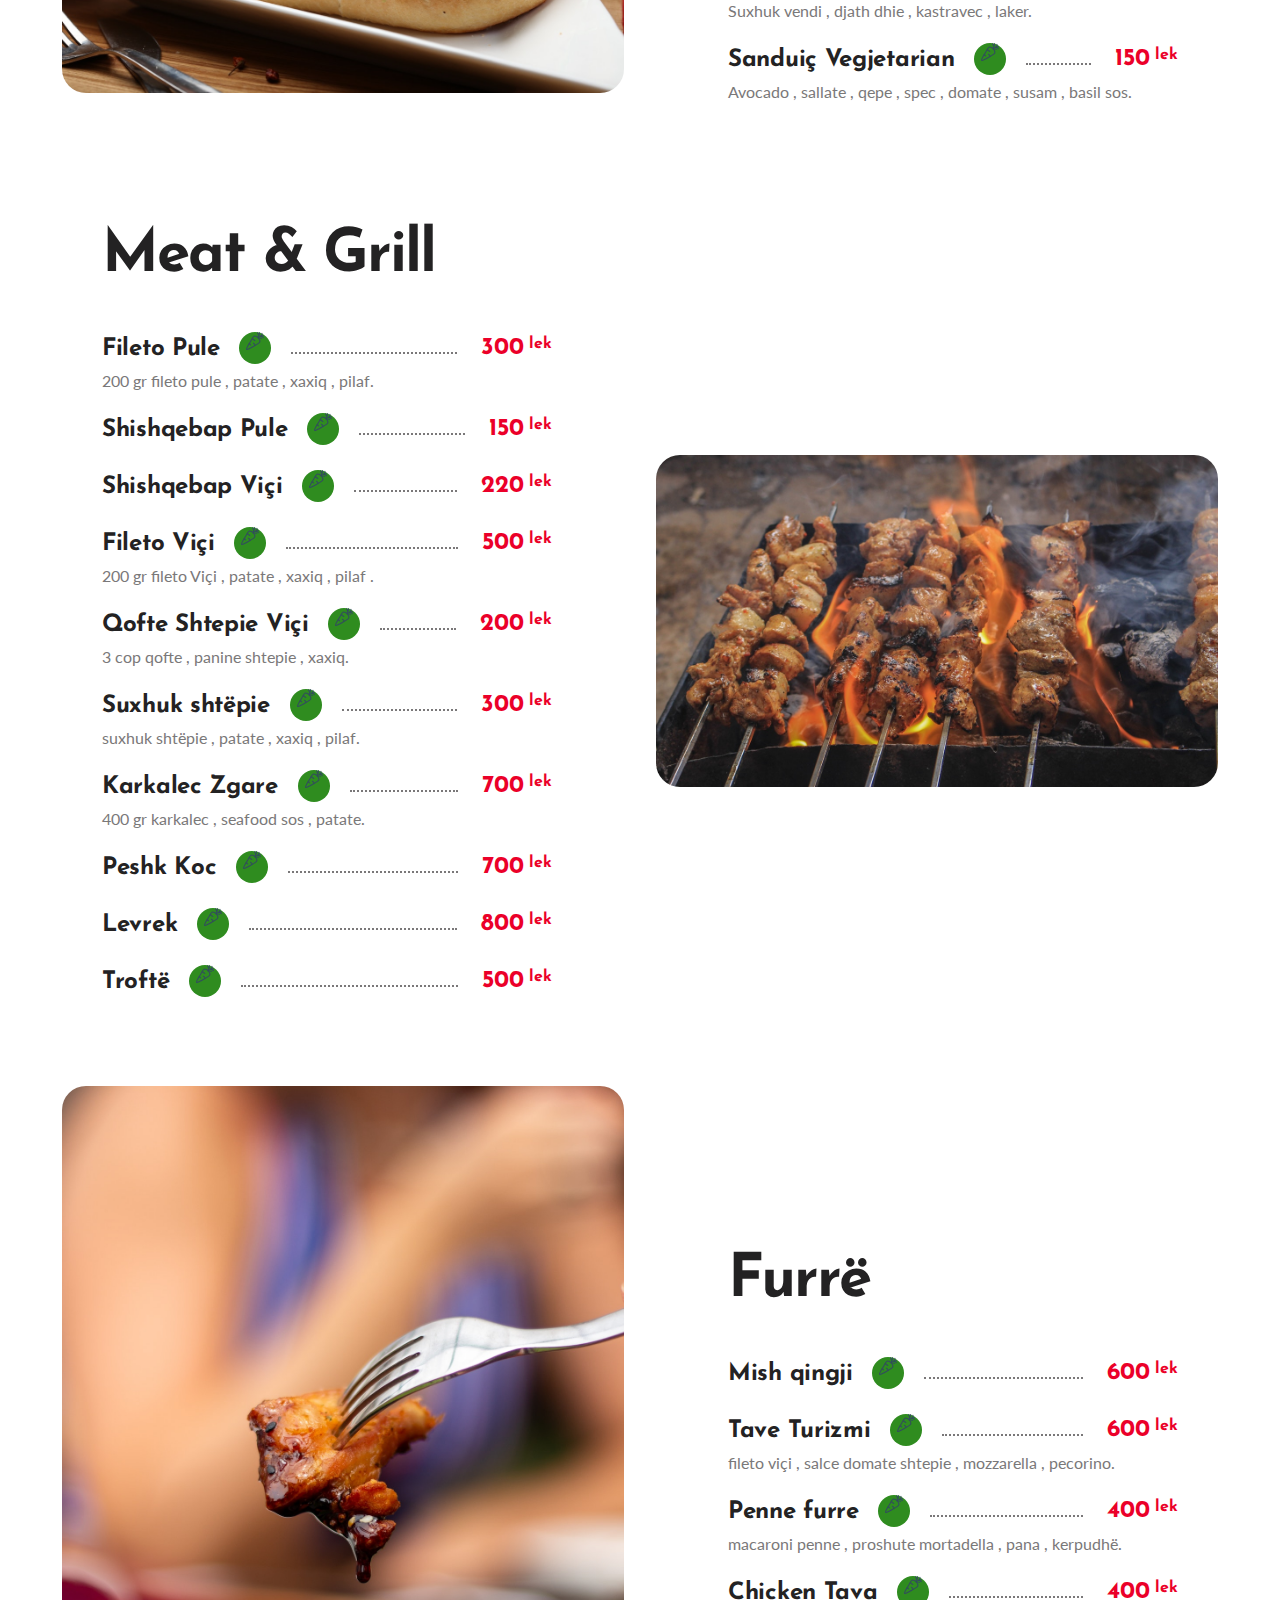
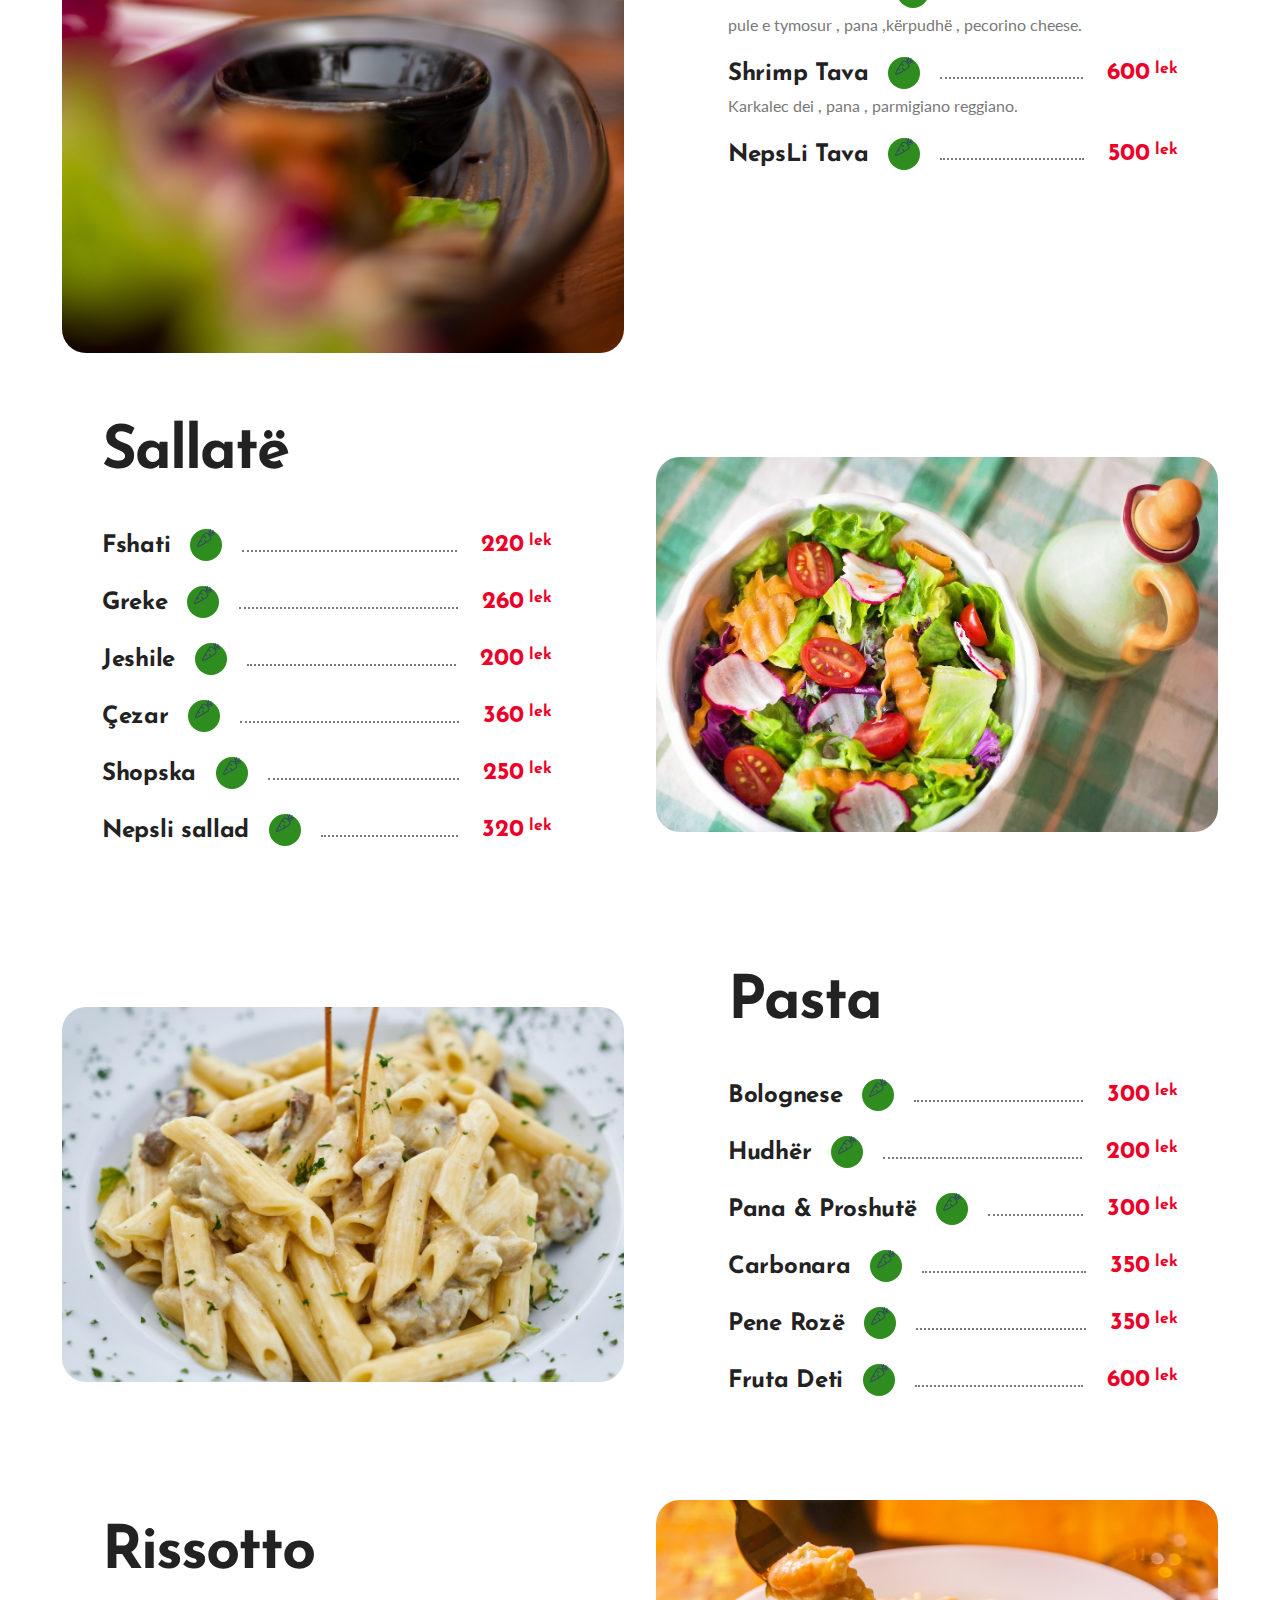
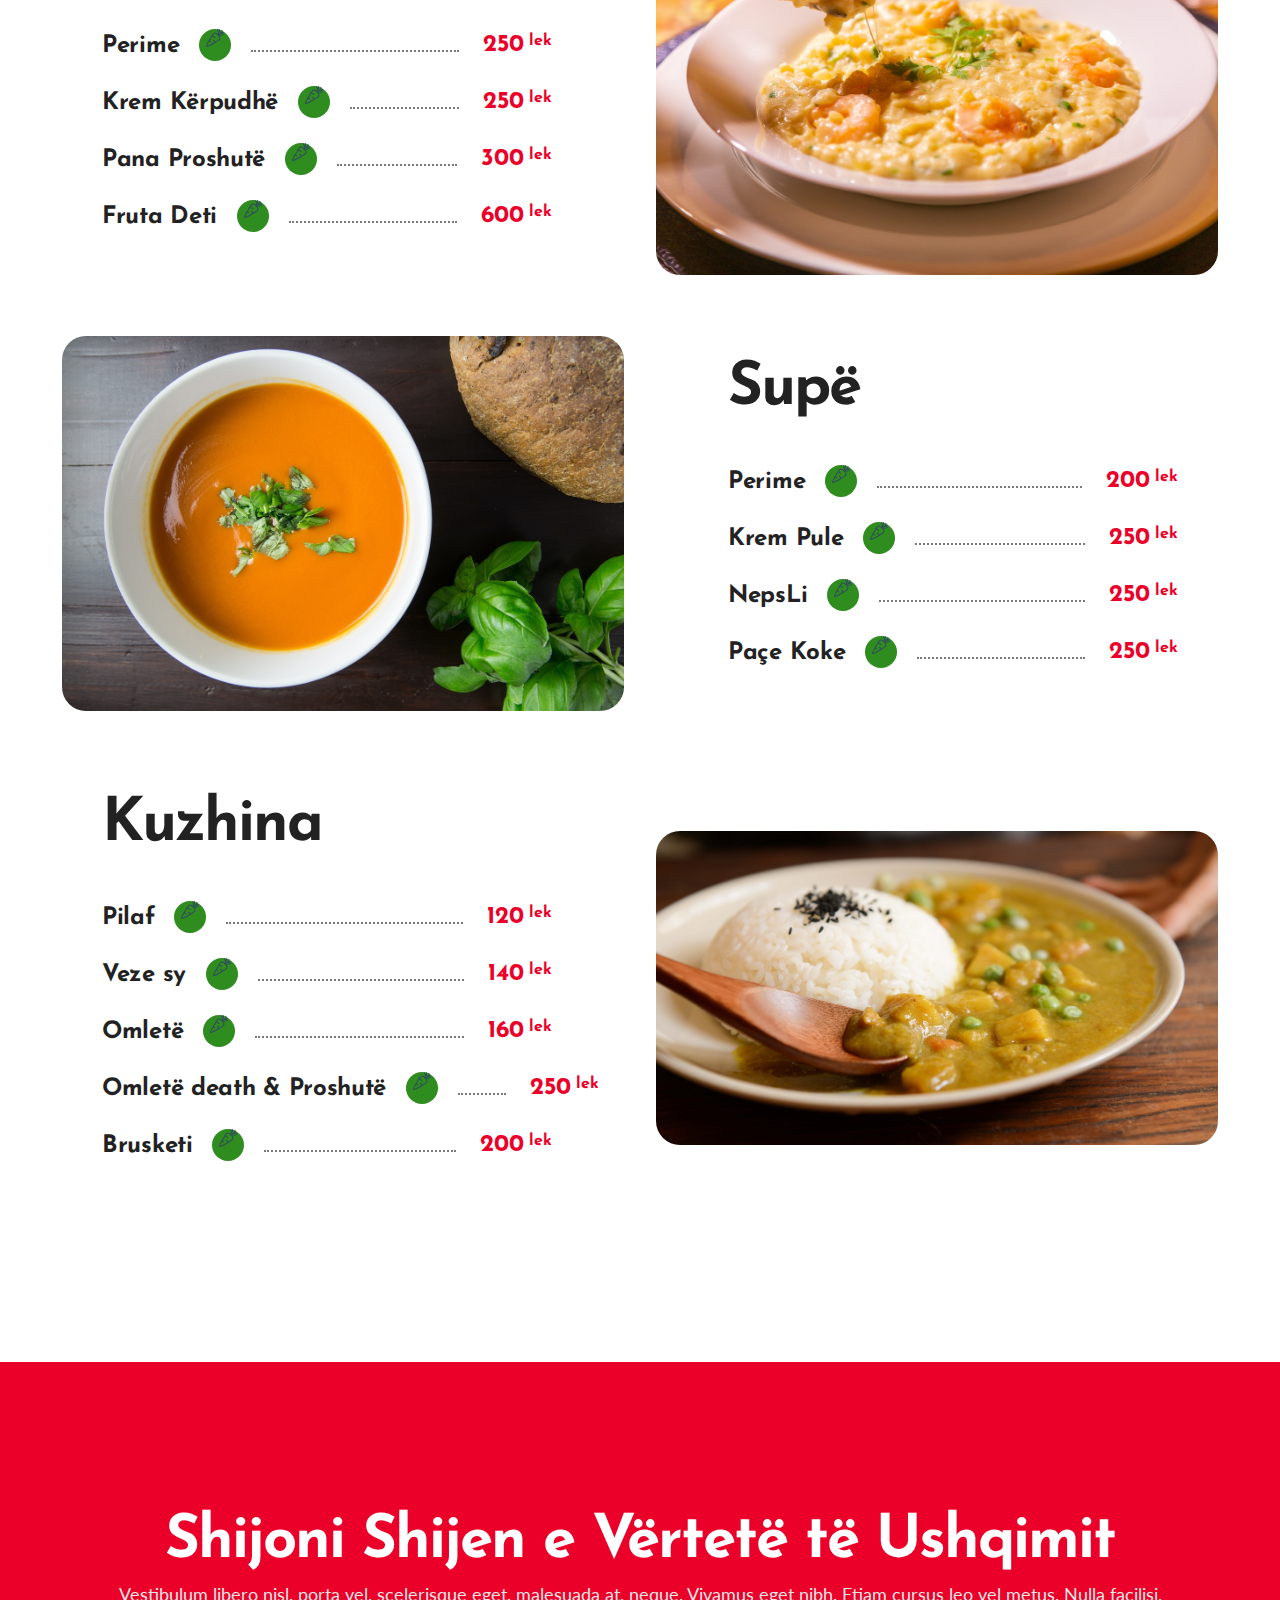
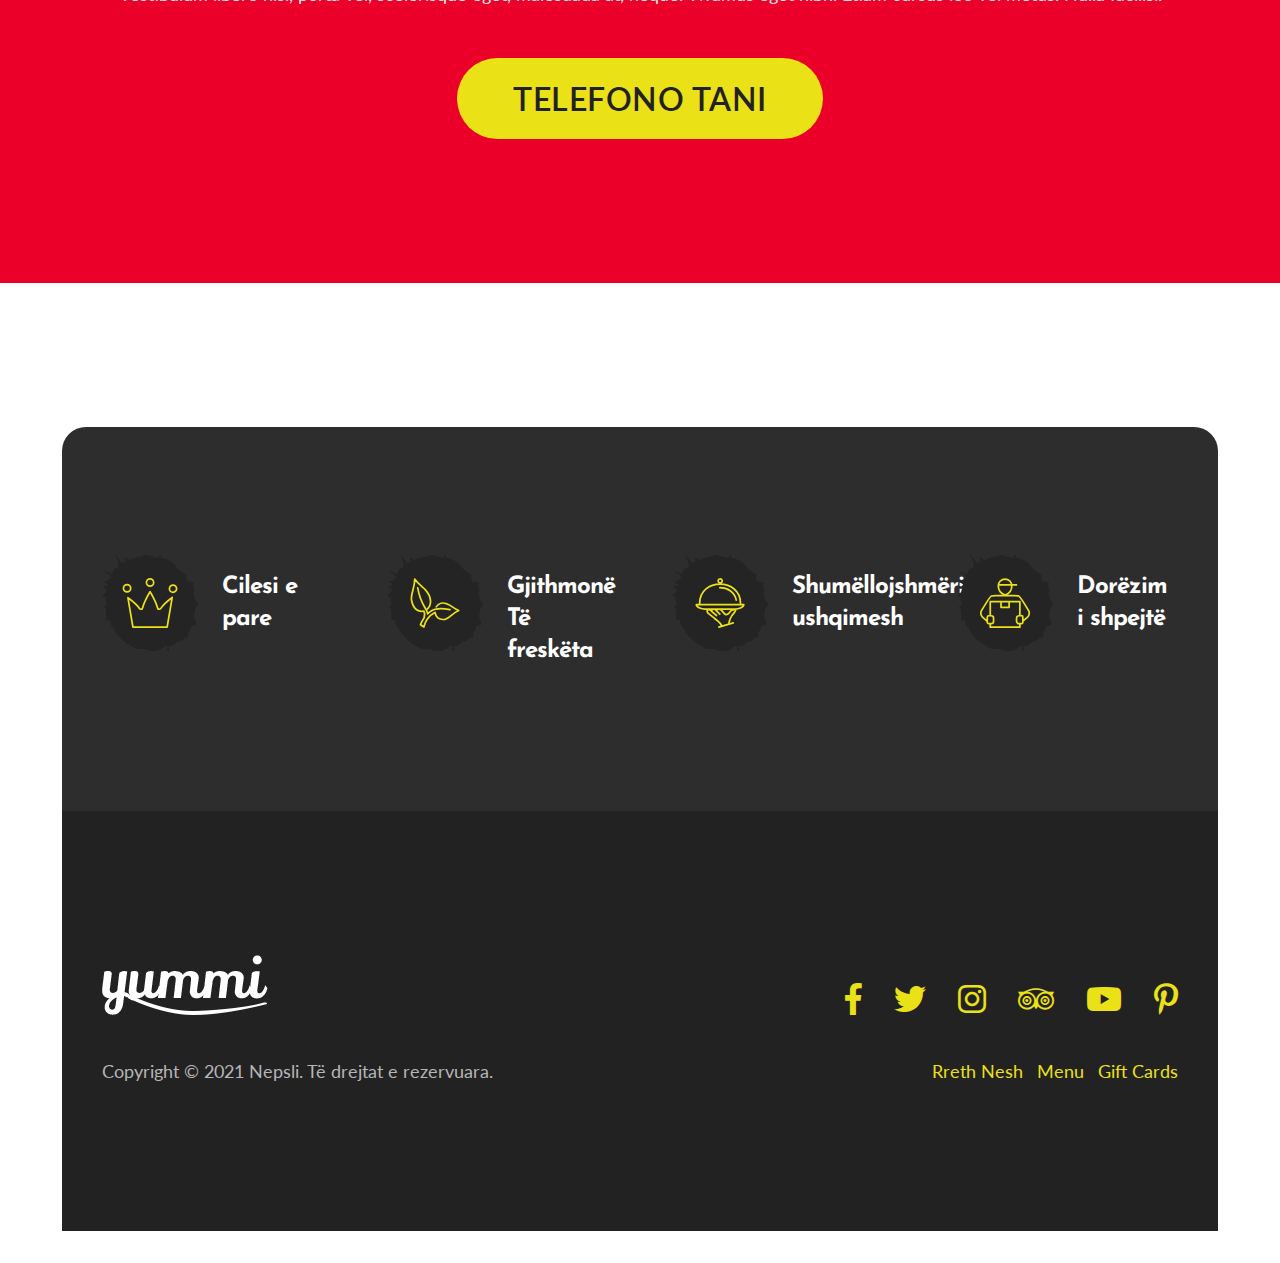
==== commit ff0a6b2b: "fix" ====
--- a/index.html
+++ b/index.html
@@ -76,10 +76,10 @@
             <!--================ Navigation ================-->
             <nav class="mad-navigation-container">
               <ul class="mad-navigation mad-navigation--vertical-sm">
-                <li class="menu-item menu-item-has-children current-menu-item">
+                <li class="menu-item current-menu-item">
                   <a href="/" class="no-arrow">Home</a>
                 </li>
-                <li class="menu-item menu-item-has-children">
+                <li class="menu-item">
                   <a href="./menu.html">Menu</a>
                 </li>
               </ul>
--- a/css/responsive.css
+++ b/css/responsive.css
@@ -1,1443 +1,1452 @@
 /*==================================RESPONSIVE LAYOUTS===============================================*/
 
-@media only screen and (min-width: 1480px){
-
-	.container {
-		max-width: 1440px;
-	}
-
+@media only screen and (min-width: 1480px) {
+  .container {
+    max-width: 1440px;
+  }
 }
 
 @media only screen and (max-width: 1440px) {
-
-	.mad-header.mad-header--transparent {
-		position: relative;
-		background: #eb0029;
-	}
-
-	.mad-header-items {
-		margin-top: -1rem;
-	}
-
-	.mad-header-items > * {
-		padding-top: 1rem;
-	}
-
-	.mad-header-items .mad-header-item:not(:first-child) {
-		width: 50%;
-	}
-
-	.mad-header-items .mad-header-item:last-child .mad-actions {
-		justify-content: flex-end;
-	}
-
-	.mad-header:not(.style-2) .mad-pre-header .mad-pre-header-wrap, 
-	.mad-header:not(.header-3) .mad-pre-header,
-	.mad-header:not(.style-2) [class*="mad-header-section--sticky"],
-	.mad-section--stretched-content {
-		padding-left: 3rem;
-		padding-right: 3rem;
-	}
-
-	.mad-testimonials.with-img .mad-testimonial-img,
-	.mad-testimonials.with-img .mad-col:first-child .mad-testimonial-img {
-		margin: 0;
-	}
-
-	.mad-box .mad-page-title br {
-		display: none;
-	}
-
-	.container.wide .container {
-		padding-left: 0;
-		padding-right: 0;
-		max-width: 100%;
-	}
-
-	/* .container.wide .mad-section--stretched-content {
+  .mad-header.mad-header--transparent {
+    position: relative;
+    background: #eb0029;
+  }
+
+  .mad-header-items {
+    margin-top: -1rem;
+  }
+
+  .mad-header-items > * {
+    padding-top: 1rem;
+  }
+
+  .mad-header-items .mad-header-item:not(:first-child) {
+    width: 50%;
+  }
+
+  .mad-header-items .mad-header-item:last-child .mad-actions {
+    justify-content: flex-end;
+  }
+
+  .mad-header:not(.style-2) .mad-pre-header .mad-pre-header-wrap,
+  .mad-header:not(.header-3) .mad-pre-header,
+  .mad-header:not(.style-2) [class*='mad-header-section--sticky'],
+  .mad-section--stretched-content {
+    padding-left: 3rem;
+    padding-right: 3rem;
+  }
+
+  .mad-testimonials.with-img .mad-testimonial-img,
+  .mad-testimonials.with-img .mad-col:first-child .mad-testimonial-img {
+    margin: 0;
+  }
+
+  .mad-box .mad-page-title br {
+    display: none;
+  }
+
+  .container.wide .container {
+    padding-left: 0;
+    padding-right: 0;
+    max-width: 100%;
+  }
+
+  /* .container.wide .mad-section--stretched-content {
 		padding: 0 3.875rem;
 	} */
-
 }
 
 @media only screen and (max-width: 1400px) {
-
-	.mad-header:not(.style-2) .mad-pre-header .mad-pre-header-wrap, 
-	.mad-header:not(.header-3) .mad-pre-header,
-	.mad-header:not(.style-2) [class*="mad-header-section--sticky"],
-	.mad-section--stretched-content {
-		padding-left: 1rem;
-		padding-right: 1rem;
-	}
-
+  .mad-header:not(.style-2) .mad-pre-header .mad-pre-header-wrap,
+  .mad-header:not(.header-3) .mad-pre-header,
+  .mad-header:not(.style-2) [class*='mad-header-section--sticky'],
+  .mad-section--stretched-content {
+    padding-left: 1rem;
+    padding-right: 1rem;
+  }
 }
 
-@media only screen and (min-width: 1200px){
-
-	.mad-navigation .mega-menu {
-		position: static;
-    }
-    .mad-navigation .mega-menu > .sub-menu {
-        text-align: center;
-        left: 3.875rem;
-        right: 0;
-		width: calc(100% - 124px);
-		margin-top: -1.5rem;
-		padding: 2.375rem 2rem 1.125rem;
-        display: -webkit-flex;
-        display: -moz-flex;
-        display: -ms-flex;
-        display: -o-flex;
-		display: flex;
-		justify-content: space-between;
-    }
-    .mad-navigation .mega-menu > .sub-menu > li {
-        text-align: initial;
-		width: 16.6666%;
-		padding: 0;
-    }
-    .mad-navigation .mega-menu > .sub-menu > li > a {
-		font-size: 1.125rem;
-		font-weight: 500;
-        background: none!important;
-    }
-    .mad-navigation .mega-menu > .sub-menu > li::after {
-        display: none;
-    }
-    .mad-navigation .mega-menu > .sub-menu > li .sub-menu {
-        position: relative;
-        top: auto;
-        left: auto;
-        right: auto;
-        bottom: auto;
-		width: auto;
-		margin-top: 0;
-        -webkit-transform: none;
-                transform: none;
-        padding-top: 0;
-		padding-bottom: 0;
-		margin: 0;
-		border: none;
-    }
-    .mad-navigation .mega-menu > .sub-menu > li .sub-menu > li {
-        padding-left: 0;
-        padding-right: 0;
-    }
-    .mad-navigation .mega-menu:hover > .sub-menu > li .sub-menu {
-        opacity: 1;
-        visibility: visible;
-    }
-    .mad-navigation .mega-menu > .sub-menu > li .sub-menu{
-		background: none;
-		box-shadow: none;
-		padding: 0;
-	}
-	.mad-navigation .sub-menu > li > a.sub-title {
-		display: block;
-		font-weight: bold;
-		border-bottom: none;
-		font-size: 1rem;
-		color: #b6b6b6;
-		text-transform: uppercase;
-		border: none;
-		margin-bottom: 1rem;
-	}
-	.mad-navigation .sub-menu > li > a.sub-title.no-title,
-	.mad-navigation .sub-menu > li > a .no-title {
-		opacity: 0;
-	}
-	.mad-header.header-3 .mad-navigation .mega-menu > .sub-menu {
-		margin-top: -1rem;
-	}
-
+@media only screen and (min-width: 1200px) {
+  .mad-navigation .mega-menu {
+    position: static;
+  }
+  .mad-navigation .mega-menu > .sub-menu {
+    text-align: center;
+    left: 3.875rem;
+    right: 0;
+    width: calc(100% - 124px);
+    margin-top: -1.5rem;
+    padding: 2.375rem 2rem 1.125rem;
+    display: -webkit-flex;
+    display: -moz-flex;
+    display: -ms-flex;
+    display: -o-flex;
+    display: flex;
+    justify-content: space-between;
+  }
+  .mad-navigation .mega-menu > .sub-menu > li {
+    text-align: initial;
+    width: 16.6666%;
+    padding: 0;
+  }
+  .mad-navigation .mega-menu > .sub-menu > li > a {
+    font-size: 1.125rem;
+    font-weight: 500;
+    background: none !important;
+  }
+  .mad-navigation .mega-menu > .sub-menu > li::after {
+    display: none;
+  }
+  .mad-navigation .mega-menu > .sub-menu > li .sub-menu {
+    position: relative;
+    top: auto;
+    left: auto;
+    right: auto;
+    bottom: auto;
+    width: auto;
+    margin-top: 0;
+    -webkit-transform: none;
+    transform: none;
+    padding-top: 0;
+    padding-bottom: 0;
+    margin: 0;
+    border: none;
+  }
+  .mad-navigation .mega-menu > .sub-menu > li .sub-menu > li {
+    padding-left: 0;
+    padding-right: 0;
+  }
+  .mad-navigation .mega-menu:hover > .sub-menu > li .sub-menu {
+    opacity: 1;
+    visibility: visible;
+  }
+  .mad-navigation .mega-menu > .sub-menu > li .sub-menu {
+    background: none;
+    box-shadow: none;
+    padding: 0;
+  }
+  .mad-navigation .sub-menu > li > a.sub-title {
+    display: block;
+    font-weight: bold;
+    border-bottom: none;
+    font-size: 1rem;
+    color: #b6b6b6;
+    text-transform: uppercase;
+    border: none;
+    margin-bottom: 1rem;
+  }
+  .mad-navigation .sub-menu > li > a.sub-title.no-title,
+  .mad-navigation .sub-menu > li > a .no-title {
+    opacity: 0;
+  }
+  .mad-header.header-3 .mad-navigation .mega-menu > .sub-menu {
+    margin-top: -1rem;
+  }
 }
 
-@media only screen and (max-width: 1280px){
-
-	
-
-	/*----------- Facebook--------------*/
-
-	.fb-page{ 
-	    width: 100% !important;
-	}
-
-	.fb-page{
-	    max-width: 100% !important;
-	}
-
-	p br,
-	h2 br {
-		display: none;
-	}
-
+@media only screen and (max-width: 1280px) {
+  /*----------- Facebook--------------*/
+
+  .fb-page {
+    width: 100% !important;
+  }
+
+  .fb-page {
+    max-width: 100% !important;
+  }
+
+  p br,
+  h2 br {
+    display: none;
+  }
 }
 
-@media only screen and (max-width: 1199px){
-
-	.mad-icon-boxes.hr-type.item-col-3 > *,
-	.mad-icon-boxes.hr-type.item-col-4 > *,
-	.mad-team.item-col-4 > *,
-	.mad-products.item-col-4 > *,	
-	.mad-counters[class*="item-col-"] > * {
-		width: 50%;
-	}
-
-	.mad-header-item .mad-logo {
-		padding: 0;
-	}
-
-	img[class*="align"] {
-		float: none;
-		margin: 0;
-		margin-bottom: 1rem;
-		width: 100%;
-	}
-
-	.mad-navigation {
-		margin: 0 -0.5rem;
-	}
-
-	.mad-navigation > li {
-		padding: 0 0.5rem;
-	}
-
-	.mad-navigation > li > a {
-		font-size: 14px;
-	}
-
-	.mad-header:not(.style-2):not(.header-3) .mad-header-item .mad-logo {
-		max-width: 100px;
-	}
-
-	.btns-set > ul {
-		width: 50%;
-	}
-
-	.mad-empty {
-		display: none;
-	}
-
-	.mad-cta .row,
-	.mad-cta .row > *:last-child {
-		text-align: center;
-	}
-
-	/* .mad-page-title br {
+@media only screen and (max-width: 1199px) {
+  .mad-icon-boxes.hr-type.item-col-3 > *,
+  .mad-icon-boxes.hr-type.item-col-4 > *,
+  .mad-team.item-col-4 > *,
+  .mad-products.item-col-4 > *,
+  .mad-counters[class*='item-col-'] > * {
+    width: 50%;
+  }
+
+  .mad-header-item .mad-logo {
+    padding: 0;
+  }
+
+  img[class*='align'] {
+    float: none;
+    margin: 0;
+    margin-bottom: 1rem;
+    width: 100%;
+  }
+
+  .mad-navigation {
+    margin: 0 -0.5rem;
+  }
+
+  .mad-navigation > li {
+    padding: 0 0.5rem;
+  }
+
+  .mad-navigation > li > a {
+    font-size: 14px;
+  }
+
+  .mad-header:not(.style-2):not(.header-3) .mad-header-item .mad-logo {
+    max-width: 100px;
+  }
+
+  .btns-set > ul {
+    width: 50%;
+  }
+
+  .mad-empty {
+    display: none;
+  }
+
+  .mad-cta .row,
+  .mad-cta .row > *:last-child {
+    text-align: center;
+  }
+
+  /* .mad-page-title br {
 		display: none;
 	} */
 
-	.mad-entities.type-2 .mad-entity {
-		flex-direction: column;
-	}
-
-	.mad-entities.type-2 .mad-entity .mad-entity-media {
-		min-width: 100%;
-	}
-
-	.mad-entities.type-2:not(.with-bg) .mad-entity .mad-entity-content {
-		padding-left: 0;
-		padding-right: 0;
-	}
-
-	.mad-entities.type-2.with-bg .mad-entity {
-		flex-direction: column-reverse;
-	}
-
-	.mad-tabs:not(.mad-tabs--unstyled):not(.mad-tabs--tour-sections) .mad-tabs-nav {
-		overflow-x: auto;
-		white-space: nowrap;
-		width: -webkit-fill-available;
-		width: -moz-available;
-		overflow-y: hidden;
-	}
-
-	.mad-tabs:not(.mad-tabs--unstyled):not(.mad-tabs--tour-sections) .mad-tabs-nav.mad-menu-box {
-		justify-content: flex-start!important;
-	}
-
-	.mad-team.big-type .mad-team-member .mad-team-member-info {
-		padding-left: 2rem;
-		padding-right: 2rem;
-	}
-
-	.mad-testimonials.type-2 .owl-carousel {
-		padding: 0 6rem;
-	}
-
-	.mad-testimonials.with-img {
-		flex-direction: column;
-	}
-
-	.mad-testimonials.with-img > .mad-col {
-		width: 100%;
-	}
-
-	.mad-testimonials.with-img.mad-reverse {
-		flex-direction: column-reverse;
-	}
-
-	.mad-tabs .mad-menu-box > span {
-		width: auto;
-	}
-
-	.mad-instafeed.style-2 .item-col-5 > *,
-	.mad-instafeed.style-2 .mad-grid .mad-col.col-x2 {
-		width: 50%;
-	}
-
-	.mad-instafeed.style-2 .item-col-5 > *:last-child {
-		display: none;
-	}
-
-	.mad-box {
-		padding: 2rem 1rem;
-	}
-
-	.mad-header.header-3 .mad-header-items .mad-header-item {
-		width: 50%;
-		order: 2;
-	}
-	
-	.mad-header.header-3 .mad-header-items .mad-header-item:last-child {
-		order: 3;
-	}
-
-	.mad-header.header-3 .mad-header-items .mad-header-item:nth-child(2) {
-		order: 1;
-	}
-
-	.mad-header.header-3 .mad-header-items .mad-header-item:last-child {
-		width: 100%;
-	}
-
-	.mad-header.header-3 .mad-quick-links {
-		text-align: right;
-	}
-
-	.mad-header.header-3 .mad-header-items .mad-header-item.align-center {
-		text-align: left;
-	}
-
-	.mad-header.header-3 .mad-header-items .mad-header-item .mad-our-info {
-		justify-content: flex-end;
-	}
-
-	.mad-header.header-3 .mad-header-items .mad-header-item:last-child .mad-actions {
-		justify-content: center;
-	}
-
-	.mad-pre-header-wrap > * {
-		flex: 1;
-	}
-
-	.mad-menu-box-wrap .mad-menu-box {
-		overflow-x: auto;
-		white-space: nowrap;
-		width: -webkit-fill-available;
-		width: -moz-available;
-		justify-content: flex-start!important;
-		overflow-y: hidden;
-		flex-wrap: nowrap;
-	}
-
-	.mad-menu-box:not(.with-slide-top) .mad-col {
-		width: auto;
-		flex: 1;
-	}
-
-	.mad-specs-section > .row > * .mad-specs,
-	.mad-specs-section > .row > *:nth-child(2n) .mad-specs {
-		padding-left: 0;
-		padding-right: 0;
-		padding-top: 0;
-	}
-
-	.mad-specs-section > .row:not(:nth-child(2n)) {
-		flex-direction: column-reverse;
-	}
-
-	.mad-menu-item .mad-menu-content .mad-title br {
-		display: none;
-	}
-
-	.image-preview-container.type-2 .mad-thumb-holer {
-		position: initial;
-		transform: none;
-	}
-
-	.zoomContainer {
-		display: none;
-	}
-
-	.image-preview img {
-		width: 100%;
-	}
-
-	.mad-product-thumbs .mad-grid-item a,
-	.image-preview-container .mad-thumb-holer {
-		max-width: 100%;
-	}
-
-	.toggle-section {
-		width: auto;
-		min-width: 40rem;
-	}
-
-	.toggle-section.lg-right-side:after {
-		right: auto;
-		left: 2rem;
-	}
-
-	.toggle-section.lg-right-side {
-		right: auto;
-		left: 0;
-	}
-
-	.mad-header.header-3 .mad-actions, 
-	.mad-header.header-3 .mad-social-icons ul {
-		justify-content: center;
-	}
-
-	.mad-pricing-tables.type-2 .mad-pricing-table .mad-pt-content, 
-	.mad-pricing-tables.type-3 .mad-pricing-table .mad-pt-content {
-		padding: 0;
-	}
- 
+  .mad-entities.type-2 .mad-entity {
+    flex-direction: column;
+  }
+
+  .mad-entities.type-2 .mad-entity .mad-entity-media {
+    min-width: 100%;
+  }
+
+  .mad-entities.type-2:not(.with-bg) .mad-entity .mad-entity-content {
+    padding-left: 0;
+    padding-right: 0;
+  }
+
+  .mad-entities.type-2.with-bg .mad-entity {
+    flex-direction: column-reverse;
+  }
+
+  .mad-tabs:not(.mad-tabs--unstyled):not(.mad-tabs--tour-sections)
+    .mad-tabs-nav {
+    overflow-x: auto;
+    white-space: nowrap;
+    width: -webkit-fill-available;
+    width: -moz-available;
+    overflow-y: hidden;
+  }
+
+  .mad-tabs:not(.mad-tabs--unstyled):not(.mad-tabs--tour-sections)
+    .mad-tabs-nav.mad-menu-box {
+    justify-content: flex-start !important;
+  }
+
+  .mad-team.big-type .mad-team-member .mad-team-member-info {
+    padding-left: 2rem;
+    padding-right: 2rem;
+  }
+
+  .mad-testimonials.type-2 .owl-carousel {
+    padding: 0 6rem;
+  }
+
+  .mad-testimonials.with-img {
+    flex-direction: column;
+  }
+
+  .mad-testimonials.with-img > .mad-col {
+    width: 100%;
+  }
+
+  .mad-testimonials.with-img.mad-reverse {
+    flex-direction: column-reverse;
+  }
+
+  .mad-tabs .mad-menu-box > span {
+    width: auto;
+  }
+
+  .mad-instafeed.style-2 .item-col-5 > *,
+  .mad-instafeed.style-2 .mad-grid .mad-col.col-x2 {
+    width: 50%;
+  }
+
+  .mad-instafeed.style-2 .item-col-5 > *:last-child {
+    display: none;
+  }
+
+  .mad-box {
+    padding: 2rem 1rem;
+  }
+
+  .mad-header.header-3 .mad-header-items .mad-header-item {
+    width: 50%;
+    order: 2;
+  }
+
+  .mad-header.header-3 .mad-header-items .mad-header-item:last-child {
+    order: 3;
+  }
+
+  .mad-header.header-3 .mad-header-items .mad-header-item:nth-child(2) {
+    order: 1;
+  }
+
+  .mad-header.header-3 .mad-header-items .mad-header-item:last-child {
+    width: 100%;
+  }
+
+  .mad-header.header-3 .mad-quick-links {
+    text-align: right;
+  }
+
+  .mad-header.header-3 .mad-header-items .mad-header-item.align-center {
+    text-align: left;
+  }
+
+  .mad-header.header-3 .mad-header-items .mad-header-item .mad-our-info {
+    justify-content: flex-end;
+  }
+
+  .mad-header.header-3
+    .mad-header-items
+    .mad-header-item:last-child
+    .mad-actions {
+    justify-content: center;
+  }
+
+  .mad-pre-header-wrap > * {
+    flex: 1;
+  }
+
+  .mad-menu-box-wrap .mad-menu-box {
+    overflow-x: auto;
+    white-space: nowrap;
+    width: -webkit-fill-available;
+    width: -moz-available;
+    justify-content: flex-start !important;
+    overflow-y: hidden;
+    flex-wrap: nowrap;
+  }
+
+  .mad-menu-box:not(.with-slide-top) .mad-col {
+    width: auto;
+    flex: 1;
+  }
+
+  .mad-specs-section > .row > * .mad-specs,
+  .mad-specs-section > .row > *:nth-child(2n) .mad-specs {
+    padding-left: 0;
+    padding-right: 0;
+    padding-top: 0;
+  }
+
+  .mad-specs-section > .row:not(:nth-child(2n)) {
+    flex-direction: column-reverse;
+  }
+
+  .mad-menu-item .mad-menu-content .mad-title br {
+    display: none;
+  }
+
+  .image-preview-container.type-2 .mad-thumb-holer {
+    position: initial;
+    transform: none;
+  }
+
+  .zoomContainer {
+    display: none;
+  }
+
+  .image-preview img {
+    width: 100%;
+  }
+
+  .mad-product-thumbs .mad-grid-item a,
+  .image-preview-container .mad-thumb-holer {
+    max-width: 100%;
+  }
+
+  .toggle-section {
+    width: auto;
+    min-width: 40rem;
+  }
+
+  .toggle-section.lg-right-side:after {
+    right: auto;
+    left: 2rem;
+  }
+
+  .toggle-section.lg-right-side {
+    right: auto;
+    left: 0;
+  }
+
+  .mad-header.header-3 .mad-actions,
+  .mad-header.header-3 .mad-social-icons ul {
+    justify-content: center;
+  }
+
+  .mad-pricing-tables.type-2 .mad-pricing-table .mad-pt-content,
+  .mad-pricing-tables.type-3 .mad-pricing-table .mad-pt-content {
+    padding: 0;
+  }
 }
 
-@media (max-width: 1199px) and (min-width: 992px){
-
-
-
+@media (max-width: 1199px) and (min-width: 992px) {
 }
 
-@media (max-width: 1024px) and (min-width: 768px){
-	
-
-
+@media (max-width: 1024px) and (min-width: 768px) {
 }
 
-@media only screen and (max-width: 992px){
-
-	/* tables change*/
-
-	table:not(.mad-table--vertical) {
-		table-layout: fixed;
-	}
-
-	.mad-table--responsive-md {
-		border-right-width: 0;
-		border-bottom-width: 0;
-		border-left-width: 0;
-	}
-	.mad-table--responsive-md thead,
-	.mad-table--responsive-md tfoot tr td:first-child {
-		display: none;
-	}
-	.calendar_wrap .mad-table--responsive-md tbody tr:first-child td:first-child  {
-		border-top-width: 2px;
-		border-top-style: solid;
-		border-top-color: #dcdcdc;
-	}
-	.big-calendar.calendar_wrap table tr td:not(:last-child),
-	table.mad-table--responsive-md tbody tr td:not(:last-child) {
-		border-bottom: 1px solid #dcdcdc;
-	}
-	.mad-table--responsive-md th, .mad-table--responsive-md td {
-		display: block;
-	}
-	.mad-table--responsive-md th:empty, .mad-table--responsive-md td:empty {
-		display: none;
-	}
-	.mad-table--responsive-md th[data-cell-title],
-	.mad-table--responsive-md td[data-cell-title] {
-		position: relative;
-		overflow: hidden;
-		padding-left: 55%;
-		padding-right: 1rem;
-	}
-	.mad-table--responsive-md th[data-cell-title]::before,
-	.mad-table--responsive-md td[data-cell-title]::before {
-		content: attr(data-cell-title);
-		font-family: 'Josefin Sans', sans-serif;
-		position: absolute;
-		width: 50%;
-		padding-top: inherit;
-		padding-right: inherit;
-		padding-bottom: inherit;
-		padding-left: 1rem;
-		display: block;
-		overflow: hidden;
-		font-weight: 600;
-		text-overflow: ellipsis;
-		white-space: nowrap;
-		top: 0;
-		left: 0;
-		-webkit-box-sizing: border-box;
-		-moz-box-sizing: border-box;
-				box-sizing: border-box;
-	}
-	.mad-table--responsive-md th[data-cell-title]::after,
-	.mad-table--responsive-md td[data-cell-title]::after {
-		content: "";
-		display: block;
-		position: absolute;
-		left: 50%;
-		top: 0;
-		height: 100%;
-		border-width: 0 1px 0 0;
-		border-style: inherit;
-		border-color: inherit;
-	}
-	.mad-table--responsive-md > tr:last-child,
-	.mad-table--responsive-md > thead:last-child > tr:last-child,
-	.mad-table--responsive-md > tbody:last-child > tr:last-child,
-	.mad-table--responsive-md > tfoot:last-child > tr:last-child {
-		border-bottom-width: 0;
-	}
-	.calendar_wrap table tr td:not(:last-child) {
-		border: none;
-	}
-	.shop-cart-form .mad-product .mad-close-item {
-		margin-right: 1rem;
-	}
-
-	/* -------------------------------- */
-
+@media only screen and (max-width: 992px) {
+  /* tables change*/
+
+  table:not(.mad-table--vertical) {
+    table-layout: fixed;
+  }
+
+  .mad-table--responsive-md {
+    border-right-width: 0;
+    border-bottom-width: 0;
+    border-left-width: 0;
+  }
+  .mad-table--responsive-md thead,
+  .mad-table--responsive-md tfoot tr td:first-child {
+    display: none;
+  }
+  .calendar_wrap .mad-table--responsive-md tbody tr:first-child td:first-child {
+    border-top-width: 2px;
+    border-top-style: solid;
+    border-top-color: #dcdcdc;
+  }
+  .big-calendar.calendar_wrap table tr td:not(:last-child),
+  table.mad-table--responsive-md tbody tr td:not(:last-child) {
+    border-bottom: 1px solid #dcdcdc;
+  }
+  .mad-table--responsive-md th,
+  .mad-table--responsive-md td {
+    display: block;
+  }
+  .mad-table--responsive-md th:empty,
+  .mad-table--responsive-md td:empty {
+    display: none;
+  }
+  .mad-table--responsive-md th[data-cell-title],
+  .mad-table--responsive-md td[data-cell-title] {
+    position: relative;
+    overflow: hidden;
+    padding-left: 55%;
+    padding-right: 1rem;
+  }
+  .mad-table--responsive-md th[data-cell-title]::before,
+  .mad-table--responsive-md td[data-cell-title]::before {
+    content: attr(data-cell-title);
+    font-family: 'Josefin Sans', sans-serif;
+    position: absolute;
+    width: 50%;
+    padding-top: inherit;
+    padding-right: inherit;
+    padding-bottom: inherit;
+    padding-left: 1rem;
+    display: block;
+    overflow: hidden;
+    font-weight: 600;
+    text-overflow: ellipsis;
+    white-space: nowrap;
+    top: 0;
+    left: 0;
+    -webkit-box-sizing: border-box;
+    -moz-box-sizing: border-box;
+    box-sizing: border-box;
+  }
+  .mad-table--responsive-md th[data-cell-title]::after,
+  .mad-table--responsive-md td[data-cell-title]::after {
+    content: '';
+    display: block;
+    position: absolute;
+    left: 50%;
+    top: 0;
+    height: 100%;
+    border-width: 0 1px 0 0;
+    border-style: inherit;
+    border-color: inherit;
+  }
+  .mad-table--responsive-md > tr:last-child,
+  .mad-table--responsive-md > thead:last-child > tr:last-child,
+  .mad-table--responsive-md > tbody:last-child > tr:last-child,
+  .mad-table--responsive-md > tfoot:last-child > tr:last-child {
+    border-bottom-width: 0;
+  }
+  .calendar_wrap table tr td:not(:last-child) {
+    border: none;
+  }
+  .shop-cart-form .mad-product .mad-close-item {
+    margin-right: 1rem;
+  }
+
+  /* -------------------------------- */
 }
 
-@media (min-width: 992px){
-
-
-
+@media (min-width: 992px) {
 }
 
-@media (max-width:813px) and (min-width: 769px){
-
-	.mad-header-item .mad-logo {
-		display: block;
-    	max-width: 7rem;
-	}
-
-	.mad-icon-boxes.hr-type.with-backplate.item-col-3 > *,
-	.mad-icon-boxes.hr-type.with-backplate.item-col-4 > * {
-		width: 100%;
-	}
-
-	.mad-icon-boxes.hr-type.with-backplate > .mad-col:not(:last-child) .mad-icon-box:after {
-		top: calc(100% + 9px);
-		left: 50%;
-		transform: rotate(90deg);
-	}
-
-	.mad-footer.footer-4 .mad-widget, 
-	.mad-footer.footer-4 .mad-widget.align-right, 
-	.mad-footer.footer-4 .row > *:last-child .mad-our-info .mad-info,
-	.mad-footer.footer-4 .mad-footer-bottom .container {
-		text-align: center;
-	}
-
-	.mad-footer.footer-4 .row > *:last-child .mad-our-info .mad-info, .mad-footer.footer-4 .mad-our-info.vr-type .mad-info {
-		justify-content: center;
-	}
-
-	.mad-footer-bottom .container {
-		flex-direction: column;
-	}
-
-	.mad-footer.footer-4 .mad-footer-bottom p:not(:last-child) {
-		margin-bottom: 1rem;
-	}
-
-	.mad-menu-box .mad-col {
-		width: 33.3333%;
-	}
-
-	.mad-icon-boxes.with-arrows .mad-col:not(:last-child) .mad-icon-box:after {
-		width: 100px;
-	}
-
-	.item-col-4 > *, .mad-countdown .countdown-section, .mad-header[class*="header-"]:not(.mad-header--transparent) .mad-header-items > *, .mad-grid--isotope[class*="item-col-"] > *, .mad-products.item-col-3 > * {
-		width: 50%;
-	}
-
-	.mad-icon-boxes.hr-type.with-backplate.item-col-3 > *, 
-	.mad-icon-boxes.hr-type.with-backplate.item-col-4 > *, 
-	.mad-pricing-tables.item-col-3 > *, 
-	.mad-pt-img img, .mad-entities.item-col-3 > *, 
-	.mad-half-section .mad-col, 
-	.mad-grid--isotope[class*="item-col-"] > .col-x2, .btns-set > ul {
-		width: 100%;
-	}
-
+@media (max-width: 813px) and (min-width: 769px) {
+  .mad-header-item .mad-logo {
+    display: block;
+    max-width: 7rem;
+  }
+
+  .mad-icon-boxes.hr-type.with-backplate.item-col-3 > *,
+  .mad-icon-boxes.hr-type.with-backplate.item-col-4 > * {
+    width: 100%;
+  }
+
+  .mad-icon-boxes.hr-type.with-backplate
+    > .mad-col:not(:last-child)
+    .mad-icon-box:after {
+    top: calc(100% + 9px);
+    left: 50%;
+    transform: rotate(90deg);
+  }
+
+  .mad-footer.footer-4 .mad-widget,
+  .mad-footer.footer-4 .mad-widget.align-right,
+  .mad-footer.footer-4 .row > *:last-child .mad-our-info .mad-info,
+  .mad-footer.footer-4 .mad-footer-bottom .container {
+    text-align: center;
+  }
+
+  .mad-footer.footer-4 .row > *:last-child .mad-our-info .mad-info,
+  .mad-footer.footer-4 .mad-our-info.vr-type .mad-info {
+    justify-content: center;
+  }
+
+  .mad-footer-bottom .container {
+    flex-direction: column;
+  }
+
+  .mad-footer.footer-4 .mad-footer-bottom p:not(:last-child) {
+    margin-bottom: 1rem;
+  }
+
+  .mad-menu-box .mad-col {
+    width: 33.3333%;
+  }
+
+  .mad-icon-boxes.with-arrows .mad-col:not(:last-child) .mad-icon-box:after {
+    width: 100px;
+  }
+
+  .item-col-4 > *,
+  .mad-countdown .countdown-section,
+  .mad-header[class*='header-']:not(.mad-header--transparent)
+    .mad-header-items
+    > *,
+  .mad-grid--isotope[class*='item-col-'] > *,
+  .mad-products.item-col-3 > * {
+    width: 50%;
+  }
+
+  .mad-icon-boxes.hr-type.with-backplate.item-col-3 > *,
+  .mad-icon-boxes.hr-type.with-backplate.item-col-4 > *,
+  .mad-pricing-tables.item-col-3 > *,
+  .mad-pt-img img,
+  .mad-entities.item-col-3 > *,
+  .mad-half-section .mad-col,
+  .mad-grid--isotope[class*='item-col-'] > .col-x2,
+  .btns-set > ul {
+    width: 100%;
+  }
 }
 
-@media (max-width:769px){
-
-	/*	Mobile Menu
+@media (max-width: 769px) {
+  /*	Mobile Menu
 	/* -------------------------------------------------- */
 
-	.mad-header-items {
-		flex-direction: row;
-		padding-bottom: 0;
-	}
-
-	.mad-header .mad-navigation-container {
-		text-align: center;
-	}
-
-	.mad-header .mad-mobile-nav-btn {
-		display: inline-block;
-		z-index: 3;
-		position: relative;
-	}
-	.mad-header.header-2 .mad-mobile-nav-btn {
-		margin-top: 0;
-	}
- 	.mad-navigation{
- 		margin: 0;
- 	}
-	.mad-navigation--vertical-sm > li,
-	.mad-navigation:not(.side-menu) {
-		display: block;
-		margin: 0;
-		padding: 0;
-	}
-	.mad-navigation--vertical-sm {
-		text-align: center;
-		background: #e6e6e6;
-		position: absolute;
-		top: 100%;
-		left: 0;
-		right: 0;
- 	}
-	.mad-navigation--vertical-sm > li > a {
-		color: #232223;
-		display: block;
-		padding-top: 1rem;
-		padding-bottom: 1rem;
-		padding-left: 1rem;
-		padding-right: 1rem;
-		background: #e6e6e6;
-		transition: all .5s ease;
-	}
-	.mad-header .mad-navigation > li > a {
-		line-height: 2rem;
-	}
-	.mad-navigation:not(.side-menu) > li:hover > a,
-	.mad-navigation:not(.side-menu) > li.current-menu-item > a,
-	.mad-navigation:not(.side-menu) > li.mad-tapped > a {
-		background: #ebe117;
-		color: #232223!important;
-	 
-	}
-	.mad-navigation:not(.side-menu) > li.menu-item-has-children > a:after {
-		position: absolute;
-		right: 32px;
-		top: 50%;
-		transform: translateY(-50%);
-	}
-	.mad-navigation .sub-menu .sub-menu {
-		border-top: none;
-	}
-	.mad-navigation .sub-menu .menu-item-has-children::after {
-		content: 'arrow_drop_up';
-		font-size: 0.875rem;
-		color: #fff;
-		font-weight: bold;
-	}
-	.mad-navigation:not(.side-menu) > li.menu-item-has-children.mad-tapped > a:after {
+  .mad-header-items {
+    flex-direction: row;
+    padding-bottom: 0;
+  }
+
+  .mad-header .mad-navigation-container {
+    text-align: center;
+  }
+
+  .mad-header .mad-mobile-nav-btn {
+    display: inline-block;
+    z-index: 3;
+    position: relative;
+  }
+  .mad-header.header-2 .mad-mobile-nav-btn {
+    margin-top: 0;
+  }
+  .mad-navigation {
+    margin: 0;
+  }
+  .mad-navigation--vertical-sm > li,
+  .mad-navigation:not(.side-menu) {
+    display: block;
+    margin: 0;
+    padding: 0;
+  }
+  .mad-navigation--vertical-sm {
+    text-align: center;
+    background: #e6e6e6;
+    position: absolute;
+    top: 100%;
+    left: 0;
+    right: 0;
+  }
+  .mad-navigation--vertical-sm > li > a {
+    color: #232223;
+    display: block;
+    padding-top: 1rem;
+    padding-bottom: 1rem;
+    padding-left: 1rem;
+    padding-right: 1rem;
+    background: #e6e6e6;
+    transition: all 0.5s ease;
+  }
+  .mad-header .mad-navigation > li > a {
+    line-height: 2rem;
+  }
+  .mad-navigation:not(.side-menu) > li:hover > a,
+  .mad-navigation:not(.side-menu) > li.current-menu-item > a,
+  .mad-navigation:not(.side-menu) > li.mad-tapped > a {
+    background: #ebe117;
+    color: #232223 !important;
+  }
+  .mad-navigation:not(.side-menu) > li.menu-item-has-children > a:after {
+    position: absolute;
+    right: 32px;
+    top: 50%;
+    transform: translateY(-50%);
+  }
+  .mad-navigation .sub-menu .sub-menu {
+    border-top: none;
+  }
+  .mad-navigation .sub-menu .menu-item-has-children::after {
+    content: 'arrow_drop_up';
+    font-size: 0.875rem;
+    color: #fff;
+    font-weight: bold;
+  }
+  /* .mad-navigation:not(.side-menu) > li.menu-item-has-children.mad-tapped > a:after {
 		content: "keyboard_arrow_up";
-	}
-	.mad-navigation:not(.side-menu) > li .sub-menu li.mad-tapped > a,
-	.mad-navigation:not(.side-menu) > li .sub-menu li.current-menu-item > a {
-		border-bottom-color: inherit;
-		color: #ebe117;
-	}
-	.mad-navigation .menu-item-has-children:hover, 
-	.mad-navigation .menu-item-has-children.mad-seleceted, 
-	.mad-navigation .menu-item-has-children.mad-tapped {
-		z-index: initial;
-	}
-	.mad-navigation > li > a:before {
-		display: none;
-	}
-	.mad-navigation--vertical-sm .sub-menu {
-		position: static;
-		width: 100%;
-		border-radius: 0!important;
-		opacity: 1;
-		visibility: visible;
-		transform: none!important;
-		margin: 0!important;
-		padding: 1rem;
-		background: #2e2d2e;
-	}
-	.mad-navigation > li > .sub-menu {
-		border: none;
-	}
-	.mad-navigation .sub-menu > li:not(:last-child) {
-		margin-bottom: 1rem;
-	}
-	.mad-navigation .sub-menu .menu-item-has-children::after {
-		transform: rotate(0);
-		right: 1rem;
-		top: 0;
-		content: 'arrow_drop_down';
-	}
-	.mad-navigation .sub-menu .menu-item-has-children > a {
-		padding-right: 0;
-		padding-left: 0;
-	}
- 
-	.mad-navigation--vertical-sm .sub-menu .sub-menu {
-		padding: 0;
-		padding-top: 1rem;
-		background: none;
-		box-shadow: none!important;
-	}
-	.mad-navigation > li > a::before{
-		top: auto;
-		bottom: 0;
-	}
-	.mad-navigation .sub-menu > li{
-		padding-right: 0!important;
-		padding-left: 0!important;
-	}
-
-	/* \-----------------------------------------------\ */
-
-	.mad-icon-boxes.hr-type.with-backplate.item-col-3 > *,
-	.mad-icon-boxes.hr-type.with-backplate.item-col-4 > *,
-	.mad-pricing-tables.item-col-3 > *,
-	.mad-pt-img img,
-	.mad-entities.item-col-3 > *,
-	.mad-half-section .mad-col,
-	.mad-grid--isotope[class*="item-col-"] > .col-x2,
-	.btns-set > ul {
-		width: 100%;
-	} 
-
-	.item-col-4 > *,
-	.mad-countdown .countdown-section,
-	.mad-header-items > *,
-	.mad-grid--isotope[class*="item-col-"] > *,
-	.mad-products.item-col-3 > * {
-		width: 50%;
-	}
-
-	.mad-menu-box .mad-col {
-		width: 33.3333%;
-	}
-
-	.mad-instafeed .item-col-5 > * {
-		width: 25%;
-	}
-
-	.mad-instafeed .item-col-5 > *:last-child {
-		display: none;
-	}
-
-	.container.wide {
-		max-width: 100%;
-		padding: 0 1rem;
-	}
-
-	.mad-menu-box.with-slide-top {
-		margin-top: 9rem;
-	}
-
-	.mad-half-section .mad-col:first-child .mad-half-section-item,
-	.mad-half-section .mad-col:last-child .mad-half-section-item {
-		border-radius: 0;
-	}
-
-	.mad-col-img .mad-colorizer-bg-image {
-		background-position: top left -300px;
-	}
-
-	.mad-pre-header .mad-pre-header-wrap, 
-	.mad-header:not(.header-3) .mad-pre-header,
-	.mad-header-section--sticky-xl {
-		padding-left: 1rem;
-		padding-right: 1rem;
-	}
-
-	.mad-modal--search {
-		flex-direction: column;
-		text-align: center;
-	}
-
-	.mad-modal--search .mad-title:not(:last-child) {
-		margin: 0;
-		margin-bottom: 1rem;
-	}
-
-	.mad-modal--search form {
-		width: 90%;
-	}
-
-	.arcticmodal-close {
-		right: 1rem;
-		top: 1rem;
-	}
-
-	.mad-header .mad-navigation-container {
-		justify-content: flex-end;
-	}
-
-	.mad-header-item .mad-logo {
-		max-width: 100%;
-	}
-
-	.mad-icon-boxes.with-arrows .mad-col:not(:last-child) .mad-icon-box:after {
-		width: 100px;
-	}
-
-	.mad-icon-boxes.hr-type.with-backplate > .mad-col:not(:last-child) .mad-icon-box:after {
-		top: calc(100% + 9px);
-		left: 50%;
-		transform: rotate(90deg);
-	}
-
-	.mad-team.big-type .mad-team-member,
-	.mad-team.big-type .mad-col:nth-child(2n) .mad-team-member {
-		flex-direction: column;
-	} 
-
-	.mad-team.big-type .mad-team-member > .mad-team-member-info,
-	.mad-team.big-type .mad-team-member > * {
-		max-width: 100%;
-		width: 100%;
-	} 
-
-	.mad-team.big-type .mad-team-member > .mad-team-member-info {
-		padding-left: 0;
-		padding-right: 0;
-	}
-
-	.mad-page-popup:not(.share-popup) .mad-popup-inner {
-		text-align: center;
-	}
-
-	.mad-page-popup .mad-popup-inner:after {
-		content: '';
-		position: absolute;
-		top: 0;
-		left: 0;
-		right: 0;
-		bottom: 0;
-		background: rgba(255,255,255,0.8);
-		z-index: -1;
-	}
-
-	.mad-header.style-2 .mad-header-section--sticky-xl,
-	.container.wide .mad-testimonials.with-img > .mad-col,
-	.container.wide .mad-section--stretched-content {
-		padding-left: 1rem;
-		padding-right: 1rem;
-	}
-
-	.mad-header.style-2 .mad-message,
-	.container.wide .mad-section--stretched-content .mad-colorizer-bg-color,
-	.mad-footer.style-2 {
-		margin-left: 1rem;
-		margin-right: 1rem;
-	}
-
-	.container.wide .mad-testimonials.with-img {
-		margin-left: -1rem;
-		margin-right: -1rem;
-	}
-
-	.mad-footer-bottom .container {
-		flex-direction: column;
-	}
-
-	.mad-header.style-2 .mad-pre-header .mad-pre-header-wrap {
-		padding-left: 0;
-		padding-right: 0;
-	}
-
-	.mad-footer.footer-4 .mad-widget,
-	.mad-footer.footer-4 .mad-widget.align-right,
-	.mad-footer.footer-4 .row > *:last-child .mad-our-info .mad-info {
-		text-align: center;
-	}
-
-	.mad-footer.footer-4 .row > *:last-child .mad-our-info .mad-info,
-	.mad-footer.footer-4 .mad-our-info.vr-type .mad-info {
-		justify-content: center;
-	}
-
-	.mad-footer.footer-4 .mad-footer-bottom .container {
-		align-items: center;
-	}
-
-	.mad-footer.footer-4 .mad-footer-bottom p:not(:last-child) {
-		margin-bottom: 1rem;
-	}
-
-	.mad-single-menu.owl-carousel {
-		padding: 0 2.5rem;
-	}
-
-	/* .product-sort-section {
+	} */
+  .mad-navigation:not(.side-menu) > li .sub-menu li.mad-tapped > a,
+  .mad-navigation:not(.side-menu) > li .sub-menu li.current-menu-item > a {
+    border-bottom-color: inherit;
+    color: #ebe117;
+  }
+  .mad-navigation .menu-item-has-children:hover,
+  .mad-navigation .menu-item-has-children.mad-seleceted,
+  .mad-navigation .menu-item-has-children.mad-tapped {
+    z-index: initial;
+  }
+  .mad-navigation > li > a:before {
+    display: none;
+  }
+  .mad-navigation--vertical-sm .sub-menu {
+    position: static;
+    width: 100%;
+    border-radius: 0 !important;
+    opacity: 1;
+    visibility: visible;
+    transform: none !important;
+    margin: 0 !important;
+    padding: 1rem;
+    background: #2e2d2e;
+  }
+  .mad-navigation > li > .sub-menu {
+    border: none;
+  }
+  .mad-navigation .sub-menu > li:not(:last-child) {
+    margin-bottom: 1rem;
+  }
+  .mad-navigation .sub-menu .menu-item-has-children::after {
+    transform: rotate(0);
+    right: 1rem;
+    top: 0;
+    content: 'arrow_drop_down';
+  }
+  .mad-navigation .sub-menu .menu-item-has-children > a {
+    padding-right: 0;
+    padding-left: 0;
+  }
+
+  .mad-navigation--vertical-sm .sub-menu .sub-menu {
+    padding: 0;
+    padding-top: 1rem;
+    background: none;
+    box-shadow: none !important;
+  }
+  .mad-navigation > li > a::before {
+    top: auto;
+    bottom: 0;
+  }
+  .mad-navigation .sub-menu > li {
+    padding-right: 0 !important;
+    padding-left: 0 !important;
+  }
+
+  /* \-----------------------------------------------\ */
+
+  .mad-icon-boxes.hr-type.with-backplate.item-col-3 > *,
+  .mad-icon-boxes.hr-type.with-backplate.item-col-4 > *,
+  .mad-pricing-tables.item-col-3 > *,
+  .mad-pt-img img,
+  .mad-entities.item-col-3 > *,
+  .mad-half-section .mad-col,
+  .mad-grid--isotope[class*='item-col-'] > .col-x2,
+  .btns-set > ul {
+    width: 100%;
+  }
+
+  .item-col-4 > *,
+  .mad-countdown .countdown-section,
+  .mad-header-items > *,
+  .mad-grid--isotope[class*='item-col-'] > *,
+  .mad-products.item-col-3 > * {
+    width: 50%;
+  }
+
+  .mad-menu-box .mad-col {
+    width: 33.3333%;
+  }
+
+  .mad-instafeed .item-col-5 > * {
+    width: 25%;
+  }
+
+  .mad-instafeed .item-col-5 > *:last-child {
+    display: none;
+  }
+
+  .container.wide {
+    max-width: 100%;
+    padding: 0 1rem;
+  }
+
+  .mad-menu-box.with-slide-top {
+    margin-top: 9rem;
+  }
+
+  .mad-half-section .mad-col:first-child .mad-half-section-item,
+  .mad-half-section .mad-col:last-child .mad-half-section-item {
+    border-radius: 0;
+  }
+
+  .mad-col-img .mad-colorizer-bg-image {
+    background-position: top left -300px;
+  }
+
+  .mad-pre-header .mad-pre-header-wrap,
+  .mad-header:not(.header-3) .mad-pre-header,
+  .mad-header-section--sticky-xl {
+    padding-left: 1rem;
+    padding-right: 1rem;
+  }
+
+  .mad-modal--search {
+    flex-direction: column;
+    text-align: center;
+  }
+
+  .mad-modal--search .mad-title:not(:last-child) {
+    margin: 0;
+    margin-bottom: 1rem;
+  }
+
+  .mad-modal--search form {
+    width: 90%;
+  }
+
+  .arcticmodal-close {
+    right: 1rem;
+    top: 1rem;
+  }
+
+  .mad-header .mad-navigation-container {
+    justify-content: flex-end;
+  }
+
+  .mad-header-item .mad-logo {
+    max-width: 100%;
+  }
+
+  .mad-icon-boxes.with-arrows .mad-col:not(:last-child) .mad-icon-box:after {
+    width: 100px;
+  }
+
+  .mad-icon-boxes.hr-type.with-backplate
+    > .mad-col:not(:last-child)
+    .mad-icon-box:after {
+    top: calc(100% + 9px);
+    left: 50%;
+    transform: rotate(90deg);
+  }
+
+  .mad-team.big-type .mad-team-member,
+  .mad-team.big-type .mad-col:nth-child(2n) .mad-team-member {
+    flex-direction: column;
+  }
+
+  .mad-team.big-type .mad-team-member > .mad-team-member-info,
+  .mad-team.big-type .mad-team-member > * {
+    max-width: 100%;
+    width: 100%;
+  }
+
+  .mad-team.big-type .mad-team-member > .mad-team-member-info {
+    padding-left: 0;
+    padding-right: 0;
+  }
+
+  .mad-page-popup:not(.share-popup) .mad-popup-inner {
+    text-align: center;
+  }
+
+  .mad-page-popup .mad-popup-inner:after {
+    content: '';
+    position: absolute;
+    top: 0;
+    left: 0;
+    right: 0;
+    bottom: 0;
+    background: rgba(255, 255, 255, 0.8);
+    z-index: -1;
+  }
+
+  .mad-header.style-2 .mad-header-section--sticky-xl,
+  .container.wide .mad-testimonials.with-img > .mad-col,
+  .container.wide .mad-section--stretched-content {
+    padding-left: 1rem;
+    padding-right: 1rem;
+  }
+
+  .mad-header.style-2 .mad-message,
+  .container.wide .mad-section--stretched-content .mad-colorizer-bg-color,
+  .mad-footer.style-2 {
+    margin-left: 1rem;
+    margin-right: 1rem;
+  }
+
+  .container.wide .mad-testimonials.with-img {
+    margin-left: -1rem;
+    margin-right: -1rem;
+  }
+
+  .mad-footer-bottom .container {
+    flex-direction: column;
+  }
+
+  .mad-header.style-2 .mad-pre-header .mad-pre-header-wrap {
+    padding-left: 0;
+    padding-right: 0;
+  }
+
+  .mad-footer.footer-4 .mad-widget,
+  .mad-footer.footer-4 .mad-widget.align-right,
+  .mad-footer.footer-4 .row > *:last-child .mad-our-info .mad-info {
+    text-align: center;
+  }
+
+  .mad-footer.footer-4 .row > *:last-child .mad-our-info .mad-info,
+  .mad-footer.footer-4 .mad-our-info.vr-type .mad-info {
+    justify-content: center;
+  }
+
+  .mad-footer.footer-4 .mad-footer-bottom .container {
+    align-items: center;
+  }
+
+  .mad-footer.footer-4 .mad-footer-bottom p:not(:last-child) {
+    margin-bottom: 1rem;
+  }
+
+  .mad-single-menu.owl-carousel {
+    padding: 0 2.5rem;
+  }
+
+  /* .product-sort-section {
 		display: block;
 	} */
 
-	.product-sort-section .mad-custom-select {
-		width: auto;
-	}
-
-	.mad-filter-wrap .mad-filter {
-		overflow-x: auto;
-		white-space: nowrap;
-		width: -webkit-fill-available;
-		width: -moz-available;
-		overflow-y: hidden;
-		justify-content: flex-start!important;
-	}
-
-	.toggle-section.lg-right-side {
-		right: auto;
-		left: 1rem;
-	}
-
-	.toggle-section.left-side {
-		width: 100%;
-	}
-
-	.mad-product-single .btn-set {
-		position: relative;
-	}
-
-	.toggle-item {
-		position: static;
-	}
-
-	.mad-page-nav {
-		flex-direction: column;
-	}
-
-	.mad-page-nav > [class*="mad-nav-"]:not(:last-child) {
-		margin-bottom: 1rem;
-	}
-
-	.mad-entities.single-entity .mad-entity .mad-testimonials {
-		float: none;
-		margin-right: 0;
-		margin-bottom: 1.5rem;
-		max-width: 100%;
-	}
-
-	.mad-page-nav > [class*="mad-nav-"] {
-		max-width: 100%;
-	}
-
+  .product-sort-section .mad-custom-select {
+    width: auto;
+  }
+
+  .mad-filter-wrap .mad-filter {
+    overflow-x: auto;
+    white-space: nowrap;
+    width: -webkit-fill-available;
+    width: -moz-available;
+    overflow-y: hidden;
+    justify-content: flex-start !important;
+  }
+
+  .toggle-section.lg-right-side {
+    right: auto;
+    left: 1rem;
+  }
+
+  .toggle-section.left-side {
+    width: 100%;
+  }
+
+  .mad-product-single .btn-set {
+    position: relative;
+  }
+
+  .toggle-item {
+    position: static;
+  }
+
+  .mad-page-nav {
+    flex-direction: column;
+  }
+
+  .mad-page-nav > [class*='mad-nav-']:not(:last-child) {
+    margin-bottom: 1rem;
+  }
+
+  .mad-entities.single-entity .mad-entity .mad-testimonials {
+    float: none;
+    margin-right: 0;
+    margin-bottom: 1.5rem;
+    max-width: 100%;
+  }
+
+  .mad-page-nav > [class*='mad-nav-'] {
+    max-width: 100%;
+  }
 }
 
 @media (min-width: 769px) {
-
-	.container.wide {
-		max-width: 100%;
-		padding: 0 3.875rem;
-	}
-	
+  .container.wide {
+    max-width: 100%;
+    padding: 0 3.875rem;
+  }
 }
 
-@media only screen and (max-width:480px){
-
-	.btns-set > ul,
-	.item-col-4 > *,
-	.mad-countdown .countdown-section,
-	.mad-icon-boxes.hr-type.item-col-3 > *, 
-	.mad-icon-boxes.hr-type.item-col-4 > *,
-	[class*="item-col-"] > *,
-	.mad-team[class*="item-col-"] > *,
-	.mad-menu-box .mad-col,
-	.mad-instafeed.style-2 .item-col-5 > *, 
-	.mad-instafeed.style-2 .mad-grid .mad-col.col-x2,
-	.mad-products[class*="item-col-"] > *,
-	.mad-counters[class*="item-col-"] > *,
-	.mad-grid--isotope[class*="item-col-"] > *,
-	.form-group.type-3 [class*="form-col"],
-	.form-group.type-3 [class*="form-col"]:last-child {
-		width: 100%;
-	}
-
-	.mad-instafeed .item-col-5 > * {
-		width: 50%;
-	}
-
-	.form-group.type-2 [class*="form-col"] {
-		max-width: 100%;
-		width: 100%;
-	}
-
-	.form-group.type-3 .form-col .btn {
-		margin-top: 0;
-	}
-
-	p br {
-		display: none;
-	}
-
-	.mad-banner p br {
-		display: block;
-	}
-
-	.mad-pre-header .mad-pre-header-wrap, 
-	.mad-header:not(.header-3) .mad-pre-header,
-	.form-group,
-	.product-sort-section {
-		display: block;
-	}
-
-	.mad-tabs:not(.mad-tabs--unstyled):not(.mad-tabs--tour-sections) .mad-tabs-nav {
-		justify-content: flex-start!important;
-	}
-
-	.mad-header:not(.header-3) .mad-pre-header > *:not(:last-child) {
-		margin-bottom: 0.75rem;
-	}
-	
-	.mad-pre-header .mad-pre-header-wrap, 
-	.mad-header:not(.header-3) .mad-pre-header, .mad-header-section--sticky-xl,
-	.mad-icon-boxes.hr-type.with-backplate .mad-icon-box,
-	table td, 
-	table th,
-	.mad-tabs:not(.mad-tabs--unstyled).mad-tabs--style-2 .mad-tabs-container .mad-tab,
-	.mad-tabs.mad-tabs--style-2 .mad-tabs-nav a,
-	.mad-team.type-2 .mad-team-member,
-	.mad-icon-boxes.hr-type.with-backplate .mad-icon-box,
-	.mad-banner,
-	.mad-banners.type-2 .mad-banner,
-	.mad-banners .mad-box,
-	.mad-single-menu .mad-menu-item .mad-menu-content,
-	.mad-product.mad-product-single,
-	.toggle-section,
-	.shopping-cart,
-	.mad-entities.type-3.with-img.with-sidebar .mad-entity .mad-entity-link-element,
-	.mad-half-section-item,
-	.mad-entities.type-3 .mad-entity .mad-entity-body {
-		padding-left: 1rem;
-		padding-right: 1rem;
-	}
-
-	.mad-entity-link-element > i {
-		left: 1rem;
-	}
-
-	.mad-entities.type-3.with-img.with-sidebar .mad-entity .mad-entity-link-element {
-		padding-top: 2rem;
-		padding-bottom: 2rem;
-	}
-
-	.mad-team.type-2 .mad-team-member {
-		padding: 1rem;
-	}
-
-	.mad-icon-boxes.hr-type.with-backplate .mad-icon-box {
-		flex-direction: column;
-		align-items: center;
-		text-align: center;
-	}
-
-	.mad-icon-boxes.hr-type .mad-icon-box > .mad-icon-box-icon {
-		margin-bottom: 1rem;
-	}
-
-	.mad-header-item .mad-logo {
-		max-width: 100%;
-	}
-
-	.mad-header-items .mad-header-item:not(:first-child) {
-		width: 100%;
-		display: flex;
-		justify-content: center;
-	}
-
-	.mad-breadcrumb .mad-page-title {
-		font-size: 3.5rem;
-		line-height: 4rem;
-	}
-
-	h2.mad-page-title,
-	h2,
-	h2.mad-entity-title {
-		font-size: 3rem;
-		line-height: 3.5rem;
-	}
-
-	h3.mad-entity-title {
-		font-size: 2rem;
-		line-height: 2.5rem;
-	}
-
-	.mad-entities.type-2 .mad-entity .mad-entity-content {
-		padding: 2rem 1rem;
-	}
-
-	.mad-footer-bottom .container {
-		flex-direction: column;
-	}
-
-	.mad-footer-bottom .copyrights:not(:last-child) {
-		margin-bottom: 1rem;
-	}
-
-	.shopping-cart.mad-dropdown-element {
-		width: auto;
-		right: 0;
-		left: 0;
-		margin-top: 0;
-		margin: 0;
-		min-width: auto;
-		padding-left: 1rem;
-		padding-right: 1rem;
-	}
-
-	.mad-item .mad-dropdown:not(.mad-lang) {
-		position: static;
-	}
-
-	form.mad-newsletter-form.one-line .btn,
-	form.one-line.sm-button-down .btn {
-		position: initial;
-		margin-top: 1rem;
-	}
-
-	.justify-content-center form.one-line.sm-button-down {
-		text-align: center;
-	}
-
-	.mad-icon-boxes.with-arrows .mad-col:not(:last-child) .mad-icon-box:after {
-		display: none;
-	}
-
-	.mad-pricing-tables.type-2 .mad-pricing-table .mad-pt-content, 
-	.mad-pricing-tables.type-3 .mad-pricing-table .mad-pt-content {
-		padding: 0;
-	}
-
-	.mad-pricing-tables.type-2 .mad-pricing-table, 
-	.mad-pricing-tables.type-3 .mad-pricing-table {
-		padding: 1.875rem 1rem;
-	}
-
-	.mad-table.mad-table--vertical tr th {
-		width: auto;
-	}
-
-	.mad-tabs.mad-tabs--tour-sections {
-		flex-direction: column;
-	}
-
-	.mad-tabs.mad-tabs--tour-sections .mad-tabs-nav {
-		margin: 0;
-		margin-bottom: 2rem;
-	}
-
-	.mad-tabs.mad-tabs--tour-sections .mad-tabs-nav {
-		width: 100%;
-		max-width: 100%;
-	}
-
-	.mad-tabs.mad-tabs--tour-sections.mad-tabs--style-2 .mad-tabs-nav > span.mad-active a {
-		border-right-color: #ebe117;
-	}
-
-	.mad-tabs.mad-tabs--tour-sections.mad-tabs--style-2 .mad-tabs-nav > span a,
-	.mad-tabs:not(.mad-tabs--unstyled).mad-tabs--style-2 .mad-tabs-container .mad-tab {
-		border-radius: 1.5rem;
-	}
-
-	.mad-tabs:not(.mad-tabs--unstyled):not(.mad-tabs--tour-sections).mad-tabs--style-2 .mad-tabs-container .mad-tab {
-		border-top-right-radius: 0;
-		border-top-left-radius: 0;
-	}
-
-	.mad-testimonials.type-2 .owl-carousel {
-		padding-left: 4rem;
-		padding-right: 4rem;
-	}
-
-	.owl-carousel:not(.mad-simple-slideshow) .owl-nav button.owl-prev {
-		left: 0;
-	}
-
-	.owl-carousel:not(.mad-simple-slideshow) .owl-nav button.owl-next {
-		right: 0;
-	}
-
-	.mad-testimonials.type-2 .mad-testimonial:before {
-		display: none;
-	}
-
-	.mad-testimonials.type-2 .mad-testimonial {
-		padding: 0;
-	}
-
-	.mad-testimonials.type-2 .owl-carousel .owl-dots {
-		margin-left: 0;
-		margin-right: 0;
-	}
-
-	.mad-testimonial-bg {
-		padding: 2rem 1rem;
-	}
-
-	.mad-half-section-item:after {
-		content: '';
-		position: absolute;
-		top: 0;
-		left: 0;
-		right: 0;
-		bottom: 0;
-		background: rgba(0,0,0,0.6);
-		z-index: -1;
-	}
-
-	/* .mad-banner br {
+@media only screen and (max-width: 480px) {
+  .btns-set > ul,
+  .item-col-4 > *,
+  .mad-countdown .countdown-section,
+  .mad-icon-boxes.hr-type.item-col-3 > *,
+  .mad-icon-boxes.hr-type.item-col-4 > *,
+  [class*='item-col-'] > *,
+  .mad-team[class*='item-col-'] > *,
+  .mad-menu-box .mad-col,
+  .mad-instafeed.style-2 .item-col-5 > *,
+  .mad-instafeed.style-2 .mad-grid .mad-col.col-x2,
+  .mad-products[class*='item-col-'] > *,
+  .mad-counters[class*='item-col-'] > *,
+  .mad-grid--isotope[class*='item-col-'] > *,
+  .form-group.type-3 [class*='form-col'],
+  .form-group.type-3 [class*='form-col']:last-child {
+    width: 100%;
+  }
+
+  .mad-instafeed .item-col-5 > * {
+    width: 50%;
+  }
+
+  .form-group.type-2 [class*='form-col'] {
+    max-width: 100%;
+    width: 100%;
+  }
+
+  .form-group.type-3 .form-col .btn {
+    margin-top: 0;
+  }
+
+  p br {
+    display: none;
+  }
+
+  .mad-banner p br {
+    display: block;
+  }
+
+  .mad-pre-header .mad-pre-header-wrap,
+  .mad-header:not(.header-3) .mad-pre-header,
+  .form-group,
+  .product-sort-section {
+    display: block;
+  }
+
+  .mad-tabs:not(.mad-tabs--unstyled):not(.mad-tabs--tour-sections)
+    .mad-tabs-nav {
+    justify-content: flex-start !important;
+  }
+
+  .mad-header:not(.header-3) .mad-pre-header > *:not(:last-child) {
+    margin-bottom: 0.75rem;
+  }
+
+  .mad-pre-header .mad-pre-header-wrap,
+  .mad-header:not(.header-3) .mad-pre-header,
+  .mad-header-section--sticky-xl,
+  .mad-icon-boxes.hr-type.with-backplate .mad-icon-box,
+  table td,
+  table th,
+  .mad-tabs:not(.mad-tabs--unstyled).mad-tabs--style-2
+    .mad-tabs-container
+    .mad-tab,
+  .mad-tabs.mad-tabs--style-2 .mad-tabs-nav a,
+  .mad-team.type-2 .mad-team-member,
+  .mad-icon-boxes.hr-type.with-backplate .mad-icon-box,
+  .mad-banner,
+  .mad-banners.type-2 .mad-banner,
+  .mad-banners .mad-box,
+  .mad-single-menu .mad-menu-item .mad-menu-content,
+  .mad-product.mad-product-single,
+  .toggle-section,
+  .shopping-cart,
+  .mad-entities.type-3.with-img.with-sidebar
+    .mad-entity
+    .mad-entity-link-element,
+  .mad-half-section-item,
+  .mad-entities.type-3 .mad-entity .mad-entity-body {
+    padding-left: 1rem;
+    padding-right: 1rem;
+  }
+
+  .mad-entity-link-element > i {
+    left: 1rem;
+  }
+
+  .mad-entities.type-3.with-img.with-sidebar
+    .mad-entity
+    .mad-entity-link-element {
+    padding-top: 2rem;
+    padding-bottom: 2rem;
+  }
+
+  .mad-team.type-2 .mad-team-member {
+    padding: 1rem;
+  }
+
+  .mad-icon-boxes.hr-type.with-backplate .mad-icon-box {
+    flex-direction: column;
+    align-items: center;
+    text-align: center;
+  }
+
+  .mad-icon-boxes.hr-type .mad-icon-box > .mad-icon-box-icon {
+    margin-bottom: 1rem;
+  }
+
+  .mad-header-item .mad-logo {
+    max-width: 100%;
+  }
+
+  .mad-header-items .mad-header-item:not(:first-child) {
+    width: 100%;
+    display: flex;
+    justify-content: center;
+  }
+
+  .mad-breadcrumb .mad-page-title {
+    font-size: 3.5rem;
+    line-height: 4rem;
+  }
+
+  h2.mad-page-title,
+  h2,
+  h2.mad-entity-title {
+    font-size: 3rem;
+    line-height: 3.5rem;
+  }
+
+  h3.mad-entity-title {
+    font-size: 2rem;
+    line-height: 2.5rem;
+  }
+
+  .mad-entities.type-2 .mad-entity .mad-entity-content {
+    padding: 2rem 1rem;
+  }
+
+  .mad-footer-bottom .container {
+    flex-direction: column;
+  }
+
+  .mad-footer-bottom .copyrights:not(:last-child) {
+    margin-bottom: 1rem;
+  }
+
+  .shopping-cart.mad-dropdown-element {
+    width: auto;
+    right: 0;
+    left: 0;
+    margin-top: 0;
+    margin: 0;
+    min-width: auto;
+    padding-left: 1rem;
+    padding-right: 1rem;
+  }
+
+  .mad-item .mad-dropdown:not(.mad-lang) {
+    position: static;
+  }
+
+  form.mad-newsletter-form.one-line .btn,
+  form.one-line.sm-button-down .btn {
+    position: initial;
+    margin-top: 1rem;
+  }
+
+  .justify-content-center form.one-line.sm-button-down {
+    text-align: center;
+  }
+
+  .mad-icon-boxes.with-arrows .mad-col:not(:last-child) .mad-icon-box:after {
+    display: none;
+  }
+
+  .mad-pricing-tables.type-2 .mad-pricing-table .mad-pt-content,
+  .mad-pricing-tables.type-3 .mad-pricing-table .mad-pt-content {
+    padding: 0;
+  }
+
+  .mad-pricing-tables.type-2 .mad-pricing-table,
+  .mad-pricing-tables.type-3 .mad-pricing-table {
+    padding: 1.875rem 1rem;
+  }
+
+  .mad-table.mad-table--vertical tr th {
+    width: auto;
+  }
+
+  .mad-tabs.mad-tabs--tour-sections {
+    flex-direction: column;
+  }
+
+  .mad-tabs.mad-tabs--tour-sections .mad-tabs-nav {
+    margin: 0;
+    margin-bottom: 2rem;
+  }
+
+  .mad-tabs.mad-tabs--tour-sections .mad-tabs-nav {
+    width: 100%;
+    max-width: 100%;
+  }
+
+  .mad-tabs.mad-tabs--tour-sections.mad-tabs--style-2
+    .mad-tabs-nav
+    > span.mad-active
+    a {
+    border-right-color: #ebe117;
+  }
+
+  .mad-tabs.mad-tabs--tour-sections.mad-tabs--style-2 .mad-tabs-nav > span a,
+  .mad-tabs:not(.mad-tabs--unstyled).mad-tabs--style-2
+    .mad-tabs-container
+    .mad-tab {
+    border-radius: 1.5rem;
+  }
+
+  .mad-tabs:not(.mad-tabs--unstyled):not(
+      .mad-tabs--tour-sections
+    ).mad-tabs--style-2
+    .mad-tabs-container
+    .mad-tab {
+    border-top-right-radius: 0;
+    border-top-left-radius: 0;
+  }
+
+  .mad-testimonials.type-2 .owl-carousel {
+    padding-left: 4rem;
+    padding-right: 4rem;
+  }
+
+  .owl-carousel:not(.mad-simple-slideshow) .owl-nav button.owl-prev {
+    left: 0;
+  }
+
+  .owl-carousel:not(.mad-simple-slideshow) .owl-nav button.owl-next {
+    right: 0;
+  }
+
+  .mad-testimonials.type-2 .mad-testimonial:before {
+    display: none;
+  }
+
+  .mad-testimonials.type-2 .mad-testimonial {
+    padding: 0;
+  }
+
+  .mad-testimonials.type-2 .owl-carousel .owl-dots {
+    margin-left: 0;
+    margin-right: 0;
+  }
+
+  .mad-testimonial-bg {
+    padding: 2rem 1rem;
+  }
+
+  .mad-half-section-item:after {
+    content: '';
+    position: absolute;
+    top: 0;
+    left: 0;
+    right: 0;
+    bottom: 0;
+    background: rgba(0, 0, 0, 0.6);
+    z-index: -1;
+  }
+
+  /* .mad-banner br {
 		display: none;
 	} */
 
-	.mad-page-popup .mad-page-title {
-		font-size: 2rem;
-	}
-
-	.mad-footer.style-2 .mad-footer-main,
-	.mad-message,
-	.mad-pre-header {
-		text-align: center;
-	}
-
-	.mad-footer.style-2 .mad-footer-main .mad-hr-list ul,
-	.mad-footer.style-2 .mad-footer-main .mad-social-icons ul,
-	.mad-our-info {
-		justify-content: center;
-	}
-
-	.mad-header.header-3 .mad-header-items {
-		flex-direction: column;
-	}
-
-	.mad-header.header-3 .mad-quick-links {
-		text-align: center;
-		margin-top: 0.75rem;
-	}
-
-	.mad-header.header-3 .mad-header-items .mad-header-item {
-		width: 100%;
-	}
-
-	.tp-layer-section-title {
-		font-size: 3rem!important;
-		line-height: 3.5rem!important;
-	}
-
-	.tp-layer-section-title br {
-		display: none;
-	}
-
-	.mad-spec-header {
-		margin: 0 -1rem;
-	}
-
-	.mad-spec-header > * {
-		padding: 0 1rem;
-	}
-
-	.mad-header:not(.style-2):not(.header-3) .mad-header-item .mad-logo {
-		max-width: 100%;
-	}
-
-	.mad-spec-header .mad-spec-title {
-		white-space: normal;
-	}
-
-	.mad-single-menu .mad-menu-item {
-		flex-direction: column;
-	}
-
-	.mad-spec-header .mad-spec-title .mad-label {
-		display: none;
-	}
-
-	.mad-filter {
-		overflow-x: auto;
-		white-space: nowrap;
-		width: -webkit-fill-available;
-		width: -moz-available;
-		overflow-y: hidden;
-		justify-content: flex-start!important;
-	}
-
-	.mad-404-title {
-		font-size: 14rem;
-		line-height: 14rem;
-	}
-
-	.toggle-section,
-	.toggle-section.lg-right-side {
-		min-width: auto;
-		left: 1rem;
-		right: 1rem;
-	}
-
-	.mad-order-item > .mad-order-img {
-		display: none;
-	}
-
-	.mad-page-nav.mad-entities.type-3 .mad-entity .mad-entity-body {
-		padding-top: 0;
-	}
-
-	.mad-order-section .mad-order-title {
-		margin-left: -1rem;
-	}
-
-	.mad-order-section ul li {
-		padding-left: 1rem;
-		padding-right: 1rem;
-		justify-content: space-between;
-	}
-
-	.mad-order-section ul li .mad-col,
-	.mad-order-section ul li .mad-col:last-child {
-		width: auto;
-	}
-
-	.mad-entities.single-entity .mad-entity .mad-entity-footer, 
-	.mad-product-single .mad-shop-footer {
-		margin: -1rem;
-	}
-
-	.mad-entities.single-entity .mad-entity .mad-entity-footer, 
-	.mad-product-single .mad-shop-footer {
-		padding: 1rem;
-	}
-
-	.btn-big {
-		padding-left: 1.5rem;
-		padding-right: 1.5rem;
-	}
-
-	.mad-product.mad-product-single {
-		padding-bottom: 1rem;
-	}
-
-	.shop-cart-form .mad-products.mad-product-small .mad-product {
-		display: block;
-	}
-
-	.shop-cart-form .mad-products.mad-product-small .mad-product .mad-product-description,
-	.mad-entities.type-3.with-img .mad-entity .mad-entity-body {
-		padding: 1rem 0 0;
-	}
-	
-	/* .mad-entities.type-3.with-big-date .mad-entity .mad-entity-date {
+  .mad-page-popup .mad-page-title {
+    font-size: 2rem;
+  }
+
+  .mad-footer.style-2 .mad-footer-main,
+  .mad-message,
+  .mad-pre-header {
+    text-align: center;
+  }
+
+  .mad-footer.style-2 .mad-footer-main .mad-hr-list ul,
+  .mad-footer.style-2 .mad-footer-main .mad-social-icons ul,
+  .mad-our-info {
+    justify-content: center;
+  }
+
+  .mad-header.header-3 .mad-header-items {
+    flex-direction: column;
+  }
+
+  .mad-header.header-3 .mad-quick-links {
+    text-align: center;
+    margin-top: 0.75rem;
+  }
+
+  .mad-header.header-3 .mad-header-items .mad-header-item {
+    width: 100%;
+  }
+
+  .tp-layer-section-title {
+    font-size: 3rem !important;
+    line-height: 3.5rem !important;
+  }
+
+  .tp-layer-section-title br {
+    display: none;
+  }
+
+  .mad-spec-header {
+    margin: 0 -1rem;
+  }
+
+  .mad-spec-header > * {
+    padding: 0 1rem;
+  }
+
+  .mad-header:not(.style-2):not(.header-3) .mad-header-item .mad-logo {
+    max-width: 100%;
+  }
+
+  .mad-spec-header .mad-spec-title {
+    white-space: normal;
+  }
+
+  .mad-single-menu .mad-menu-item {
+    flex-direction: column;
+  }
+
+  .mad-spec-header .mad-spec-title .mad-label {
+    display: none;
+  }
+
+  .mad-filter {
+    overflow-x: auto;
+    white-space: nowrap;
+    width: -webkit-fill-available;
+    width: -moz-available;
+    overflow-y: hidden;
+    justify-content: flex-start !important;
+  }
+
+  .mad-404-title {
+    font-size: 14rem;
+    line-height: 14rem;
+  }
+
+  .toggle-section,
+  .toggle-section.lg-right-side {
+    min-width: auto;
+    left: 1rem;
+    right: 1rem;
+  }
+
+  .mad-order-item > .mad-order-img {
+    display: none;
+  }
+
+  .mad-page-nav.mad-entities.type-3 .mad-entity .mad-entity-body {
+    padding-top: 0;
+  }
+
+  .mad-order-section .mad-order-title {
+    margin-left: -1rem;
+  }
+
+  .mad-order-section ul li {
+    padding-left: 1rem;
+    padding-right: 1rem;
+    justify-content: space-between;
+  }
+
+  .mad-order-section ul li .mad-col,
+  .mad-order-section ul li .mad-col:last-child {
+    width: auto;
+  }
+
+  .mad-entities.single-entity .mad-entity .mad-entity-footer,
+  .mad-product-single .mad-shop-footer {
+    margin: -1rem;
+  }
+
+  .mad-entities.single-entity .mad-entity .mad-entity-footer,
+  .mad-product-single .mad-shop-footer {
+    padding: 1rem;
+  }
+
+  .btn-big {
+    padding-left: 1.5rem;
+    padding-right: 1.5rem;
+  }
+
+  .mad-product.mad-product-single {
+    padding-bottom: 1rem;
+  }
+
+  .shop-cart-form .mad-products.mad-product-small .mad-product {
+    display: block;
+  }
+
+  .shop-cart-form
+    .mad-products.mad-product-small
+    .mad-product
+    .mad-product-description,
+  .mad-entities.type-3.with-img .mad-entity .mad-entity-body {
+    padding: 1rem 0 0;
+  }
+
+  /* .mad-entities.type-3.with-big-date .mad-entity .mad-entity-date {
 		position: initial;
 		margin-top: 0;
 		margin-bottom: 1.5rem;
 	} */
 
-	/* .mad-entities.type-3.with-big-date .mad-entity .mad-entity-body {
+  /* .mad-entities.type-3.with-big-date .mad-entity .mad-entity-body {
 		margin-left: 0;
 		padding-left: 0;
 		padding-top: 0;
 	} */
 
-	.mad-entities.single-entity .mad-entity {
-		padding: 1rem;
-	}
-
-	.mad-header.header-3 .mad-header-items .mad-header-item .mad-our-info {
-		justify-content: center;
-	}
-
-	.owl-carousel .owl-dots {
-		display: none;
-	}
-
-	.mad-col-img .mad-colorizer-bg-image {
-		background-position: top left -780px;
-	}
-
-	.mad-page-nav {
-		flex-wrap: nowrap;
-		flex-direction: row;
-	}
-
-	.mad-page-nav > [class*="mad-nav-"]:not(:last-child) {
-		margin-bottom: 0;
-	}
-
-	.mad-page-nav.mad-products.mad-product-small .mad-product .mad-product-description {
-		display: none;
-	}
-
-	.mad-team.owl-carousel:not(.no-dots) .owl-nav button.owl-prev, 
-	.mad-team.owl-carousel:not(.no-dots) .owl-nav button.owl-next {
-		top: 20%;
-	}
-
-	.form-group.type-3 {
-		margin-top: -2rem;
-	}
-
-	[class*="form-col"] {
-		padding-top: 2rem;
-		margin-top: 0;
-	}
-
-	.mad-half-section .mad-col:first-child .mad-half-section-item {
-		justify-content: center;
-	}
-
-	.mad-widget .mad-banners .mad-banner {
-		max-width: 100%;
-	}
-
-	.mad-entities.type-3.with-big-date.with-img .mad-entity .mad-entity-body {
-		margin-left: 0;
-	}
-
-	.mad-footer.style-2 .mad-footer-top,
-    .mad-footer.style-2 .mad-footer-main {
-        padding: 9rem 0;
-	}
-	
-	.mad-entities-big.mad-entities.type-3.with-big-date.with-img .mad-entity .mad-entity-body {
-		padding-right: 0;
-	}
-
-	.mad-entities.type-3.with-big-date .mad-entity .mad-entity-date {
-		position: initial;
-		float: left;
-		margin-right: 1rem;
-	}
-
-	.mad-entities.type-3.with-big-date.with-img .mad-entity .mad-entity-body {
-		margin-top: 1rem;
-	}
-
+  .mad-entities.single-entity .mad-entity {
+    padding: 1rem;
+  }
+
+  .mad-header.header-3 .mad-header-items .mad-header-item .mad-our-info {
+    justify-content: center;
+  }
+
+  .owl-carousel .owl-dots {
+    display: none;
+  }
+
+  .mad-col-img .mad-colorizer-bg-image {
+    background-position: top left -780px;
+  }
+
+  .mad-page-nav {
+    flex-wrap: nowrap;
+    flex-direction: row;
+  }
+
+  .mad-page-nav > [class*='mad-nav-']:not(:last-child) {
+    margin-bottom: 0;
+  }
+
+  .mad-page-nav.mad-products.mad-product-small
+    .mad-product
+    .mad-product-description {
+    display: none;
+  }
+
+  .mad-team.owl-carousel:not(.no-dots) .owl-nav button.owl-prev,
+  .mad-team.owl-carousel:not(.no-dots) .owl-nav button.owl-next {
+    top: 20%;
+  }
+
+  .form-group.type-3 {
+    margin-top: -2rem;
+  }
+
+  [class*='form-col'] {
+    padding-top: 2rem;
+    margin-top: 0;
+  }
+
+  .mad-half-section .mad-col:first-child .mad-half-section-item {
+    justify-content: center;
+  }
+
+  .mad-widget .mad-banners .mad-banner {
+    max-width: 100%;
+  }
+
+  .mad-entities.type-3.with-big-date.with-img .mad-entity .mad-entity-body {
+    margin-left: 0;
+  }
+
+  .mad-footer.style-2 .mad-footer-top,
+  .mad-footer.style-2 .mad-footer-main {
+    padding: 9rem 0;
+  }
+
+  .mad-entities-big.mad-entities.type-3.with-big-date.with-img
+    .mad-entity
+    .mad-entity-body {
+    padding-right: 0;
+  }
+
+  .mad-entities.type-3.with-big-date .mad-entity .mad-entity-date {
+    position: initial;
+    float: left;
+    margin-right: 1rem;
+  }
+
+  .mad-entities.type-3.with-big-date.with-img .mad-entity .mad-entity-body {
+    margin-top: 1rem;
+  }
 }
 
-@media only screen and (max-width:380px){
-
-	.mad-header .mad-actions {
-		flex-direction: column;
-	}
-
-	.btn-huge {
-		padding-right: 2rem;
-		padding-left: 2rem;
-	}
-
-	/* .mad-pricing-tables .mad-pt-content {
+@media only screen and (max-width: 380px) {
+  .mad-header .mad-actions {
+    flex-direction: column;
+  }
+
+  .btn-huge {
+    padding-right: 2rem;
+    padding-left: 2rem;
+  }
+
+  /* .mad-pricing-tables .mad-pt-content {
 		flex-direction: column;
 	}
 
@@ -1446,59 +1455,58 @@
 		padding-top: 1rem;
 	} */
 
-	.tp-layer-section-title {
-		font-size: 2rem!important;
-		line-height: 2.5rem!important;
-	}
-
-	.mad-breadcrumb .mad-page-title {
-		font-size: 3rem;
-		line-height: 3.5rem;
-	}
-
-	.calendar_wrap.calendar-medium table thead th,
-	.calendar_wrap.calendar-medium table td {
-		font-size: 1rem;
-	}
-
-	.mad-404-title {
-		font-size: 10rem;
-		line-height: 11rem;
-	}
-
-	.mad-page-nav .mad-product .mad-product-description,
-	.mad-page-nav.mad-entities.type-3 .mad-entity .mad-entity-body {
-		display: none;
-	}
-
-	.mad-order-section ul li {
-		flex-wrap: wrap;
-	}
-
-	.mad-order-section ul li .mad-col:first-child {
-		width: 100%;
-	}
-
-	.mad-spec-item {
-		flex-direction: column;
-	}
-
-	.mad-spec-item figure {
-		margin: 0;
-		margin-bottom: 1rem;
-	}
-
-	.mad-page-nav > [class*="mad-nav-"] .mad-product,
-	.mad-page-nav.mad-entities.mad-entity-hr .mad-entity {
-		display: none;
-	}
-
-	.mad-entity-link-element {
-		padding: 3rem 1rem;
-	}
-
-	.mad-instafeed.style-2.size-2 .mad-grid > * {
-		width: 50%;
-	}
-
-}+  .tp-layer-section-title {
+    font-size: 2rem !important;
+    line-height: 2.5rem !important;
+  }
+
+  .mad-breadcrumb .mad-page-title {
+    font-size: 3rem;
+    line-height: 3.5rem;
+  }
+
+  .calendar_wrap.calendar-medium table thead th,
+  .calendar_wrap.calendar-medium table td {
+    font-size: 1rem;
+  }
+
+  .mad-404-title {
+    font-size: 10rem;
+    line-height: 11rem;
+  }
+
+  .mad-page-nav .mad-product .mad-product-description,
+  .mad-page-nav.mad-entities.type-3 .mad-entity .mad-entity-body {
+    display: none;
+  }
+
+  .mad-order-section ul li {
+    flex-wrap: wrap;
+  }
+
+  .mad-order-section ul li .mad-col:first-child {
+    width: 100%;
+  }
+
+  .mad-spec-item {
+    flex-direction: column;
+  }
+
+  .mad-spec-item figure {
+    margin: 0;
+    margin-bottom: 1rem;
+  }
+
+  .mad-page-nav > [class*='mad-nav-'] .mad-product,
+  .mad-page-nav.mad-entities.mad-entity-hr .mad-entity {
+    display: none;
+  }
+
+  .mad-entity-link-element {
+    padding: 3rem 1rem;
+  }
+
+  .mad-instafeed.style-2.size-2 .mad-grid > * {
+    width: 50%;
+  }
+}
